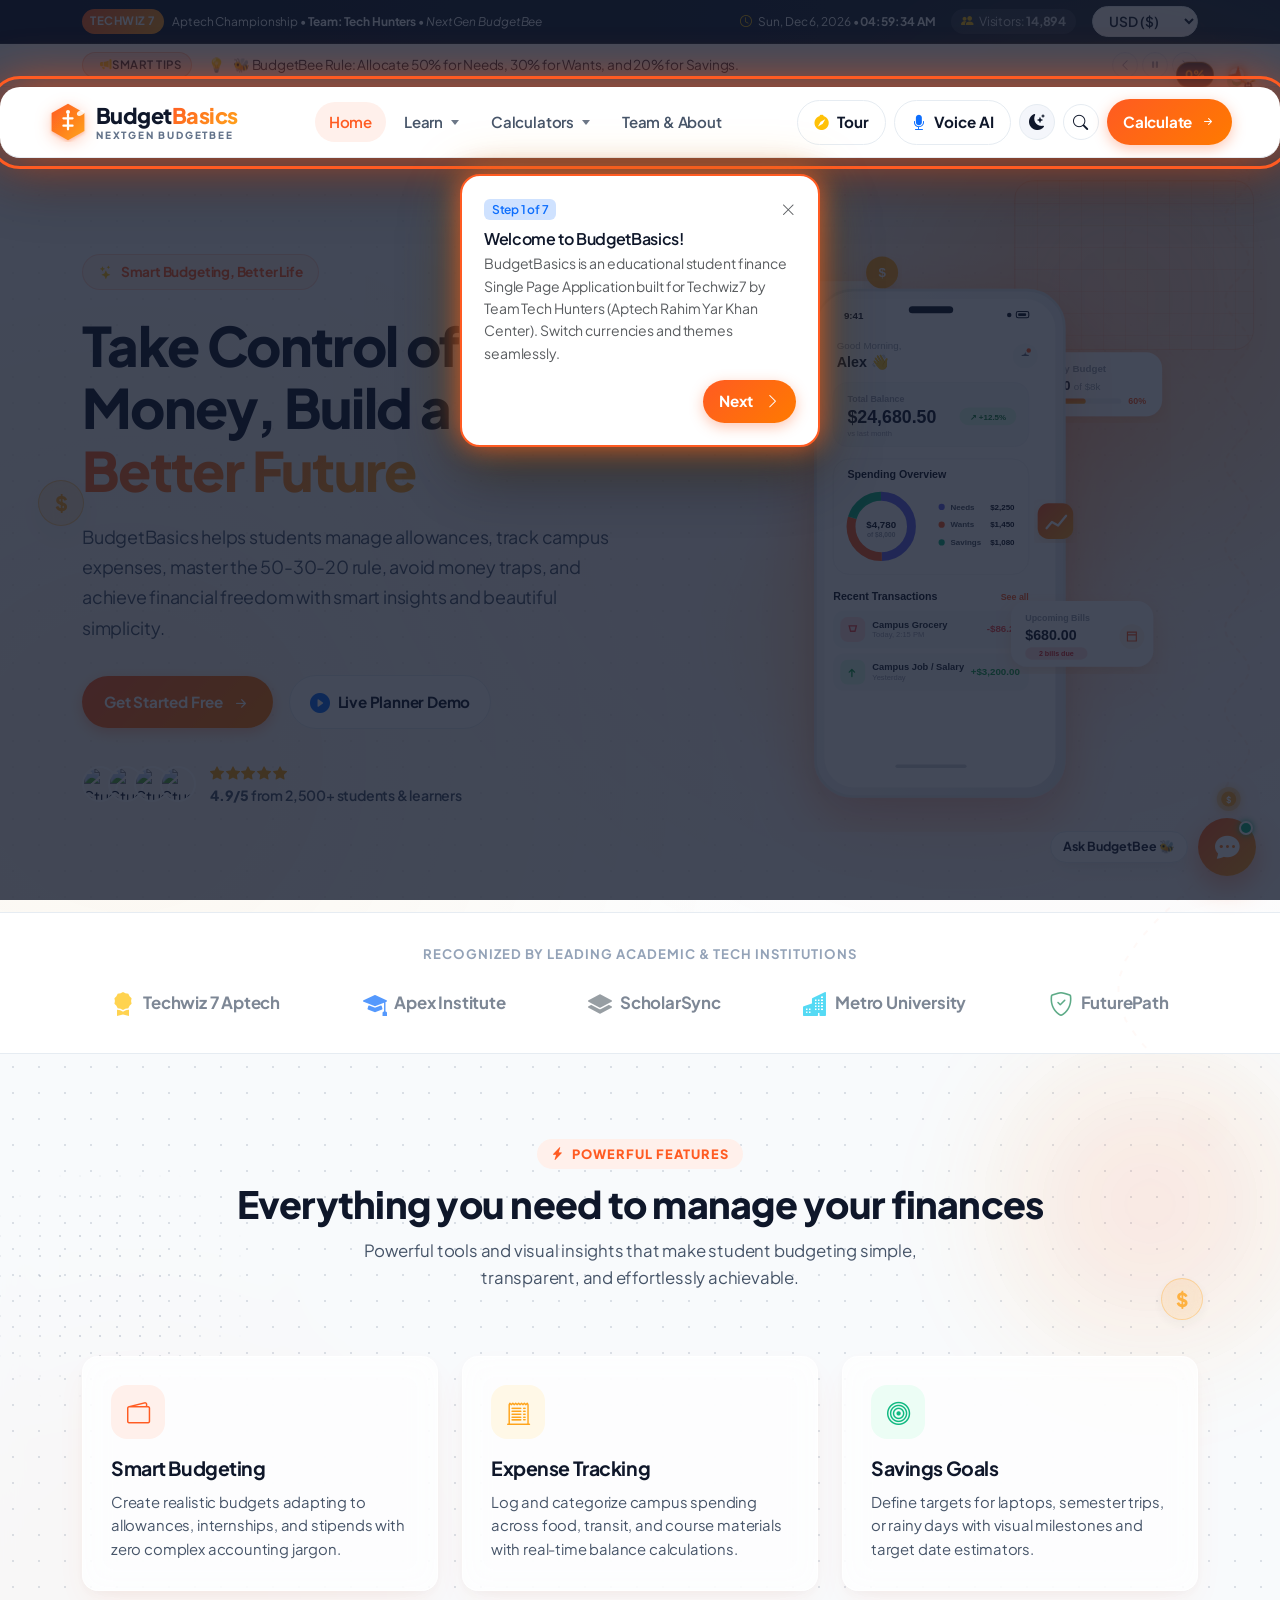
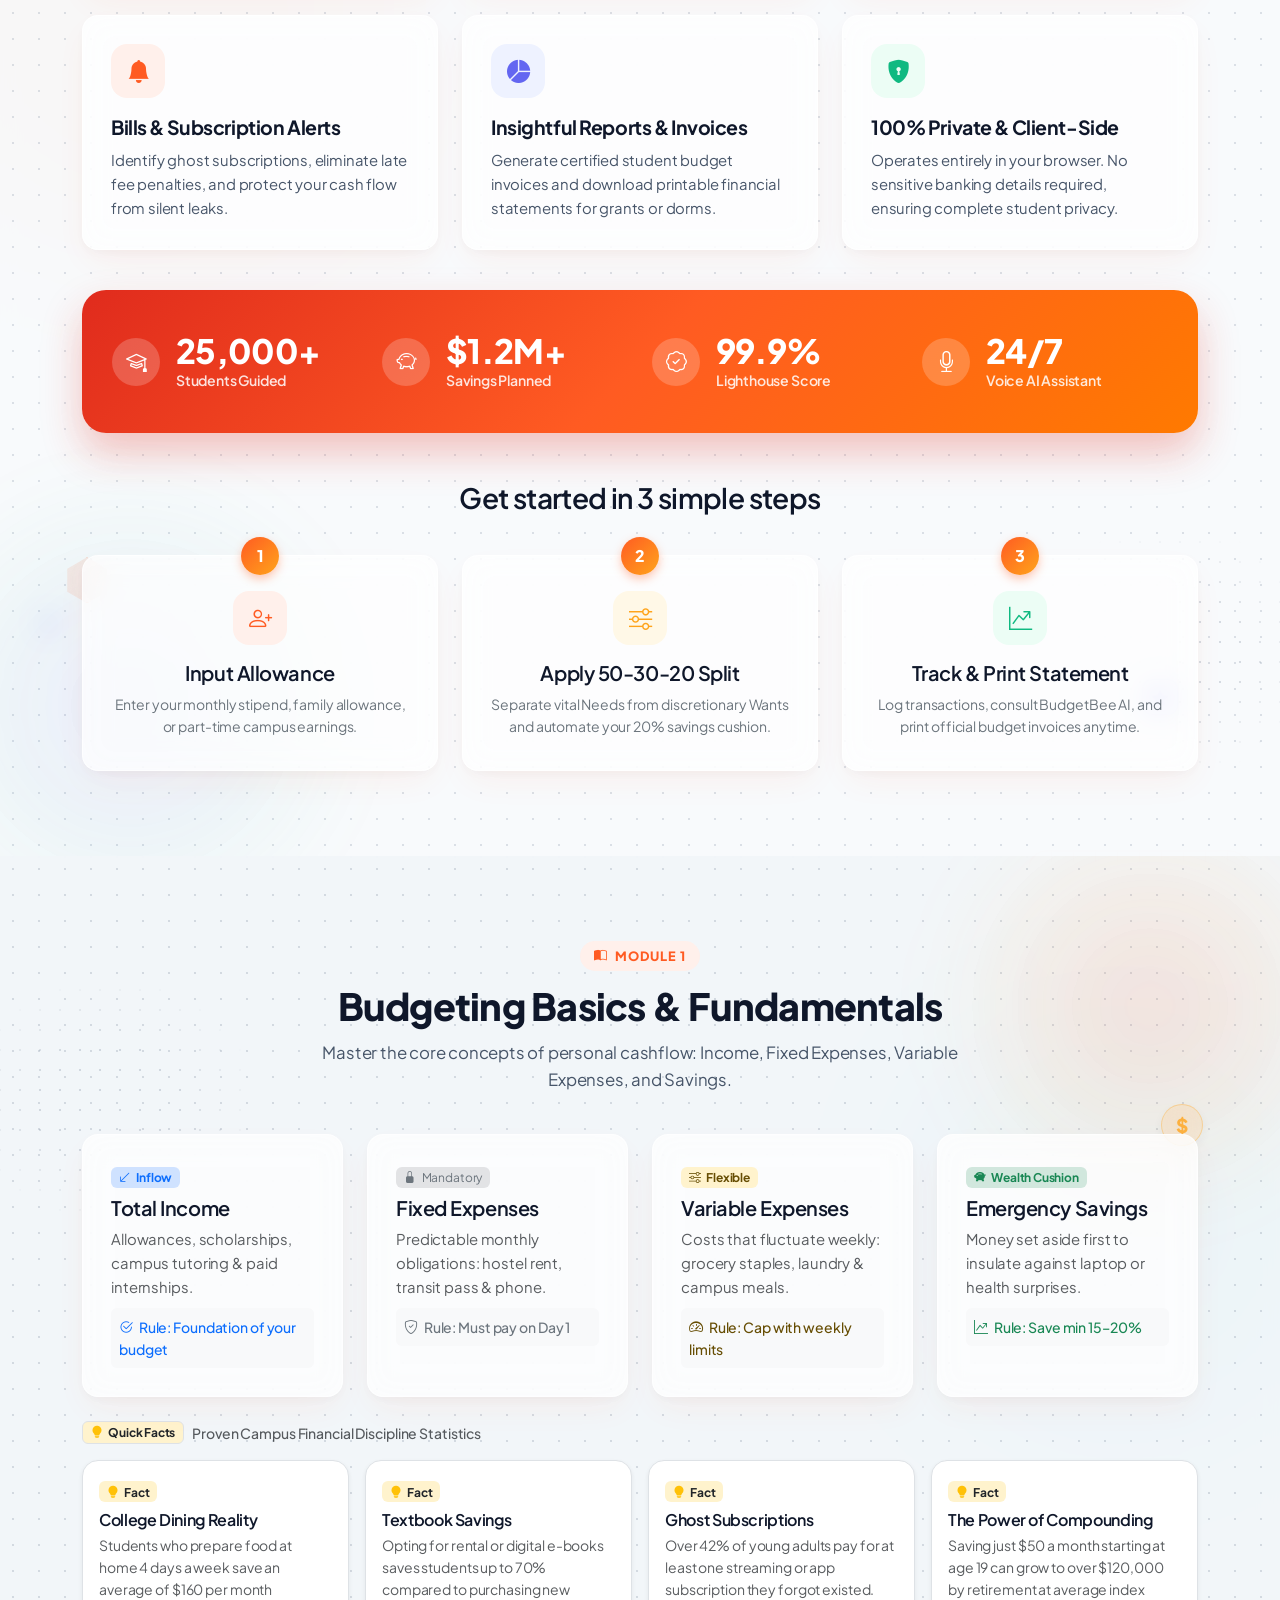
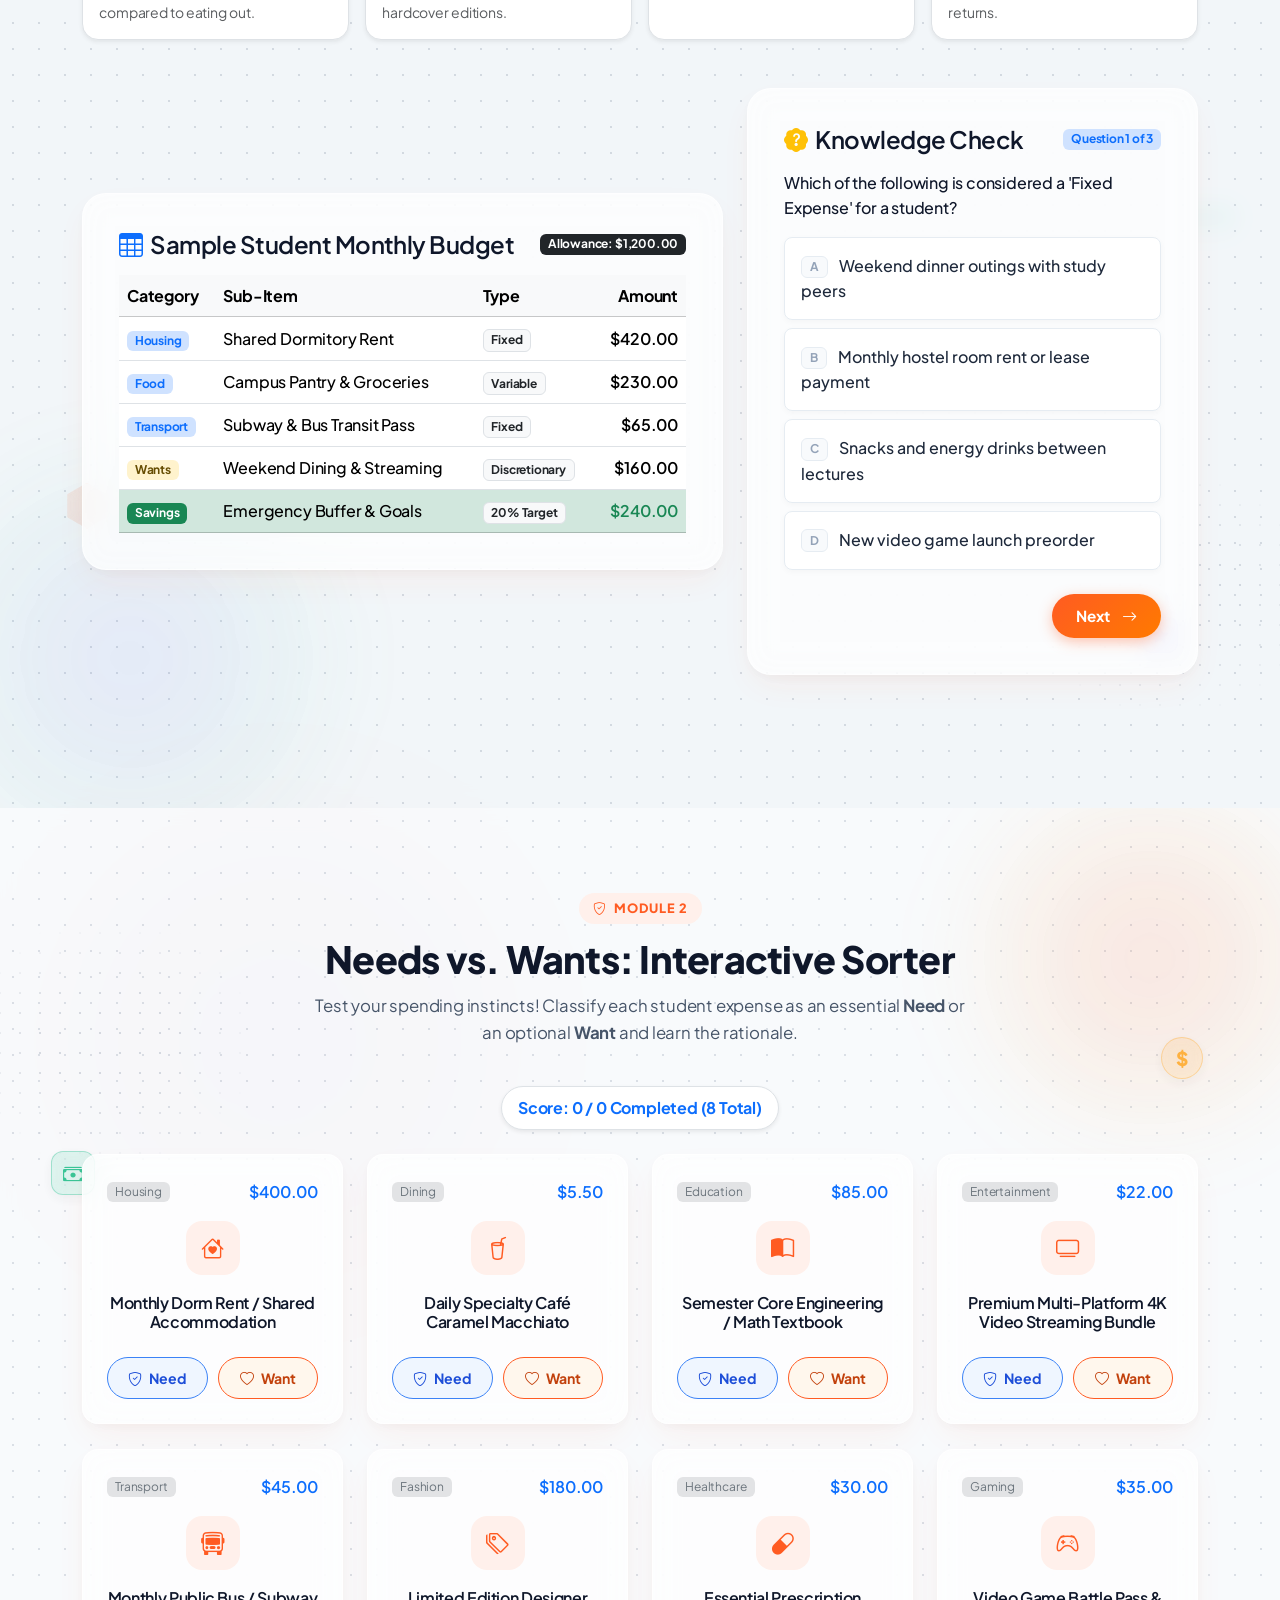
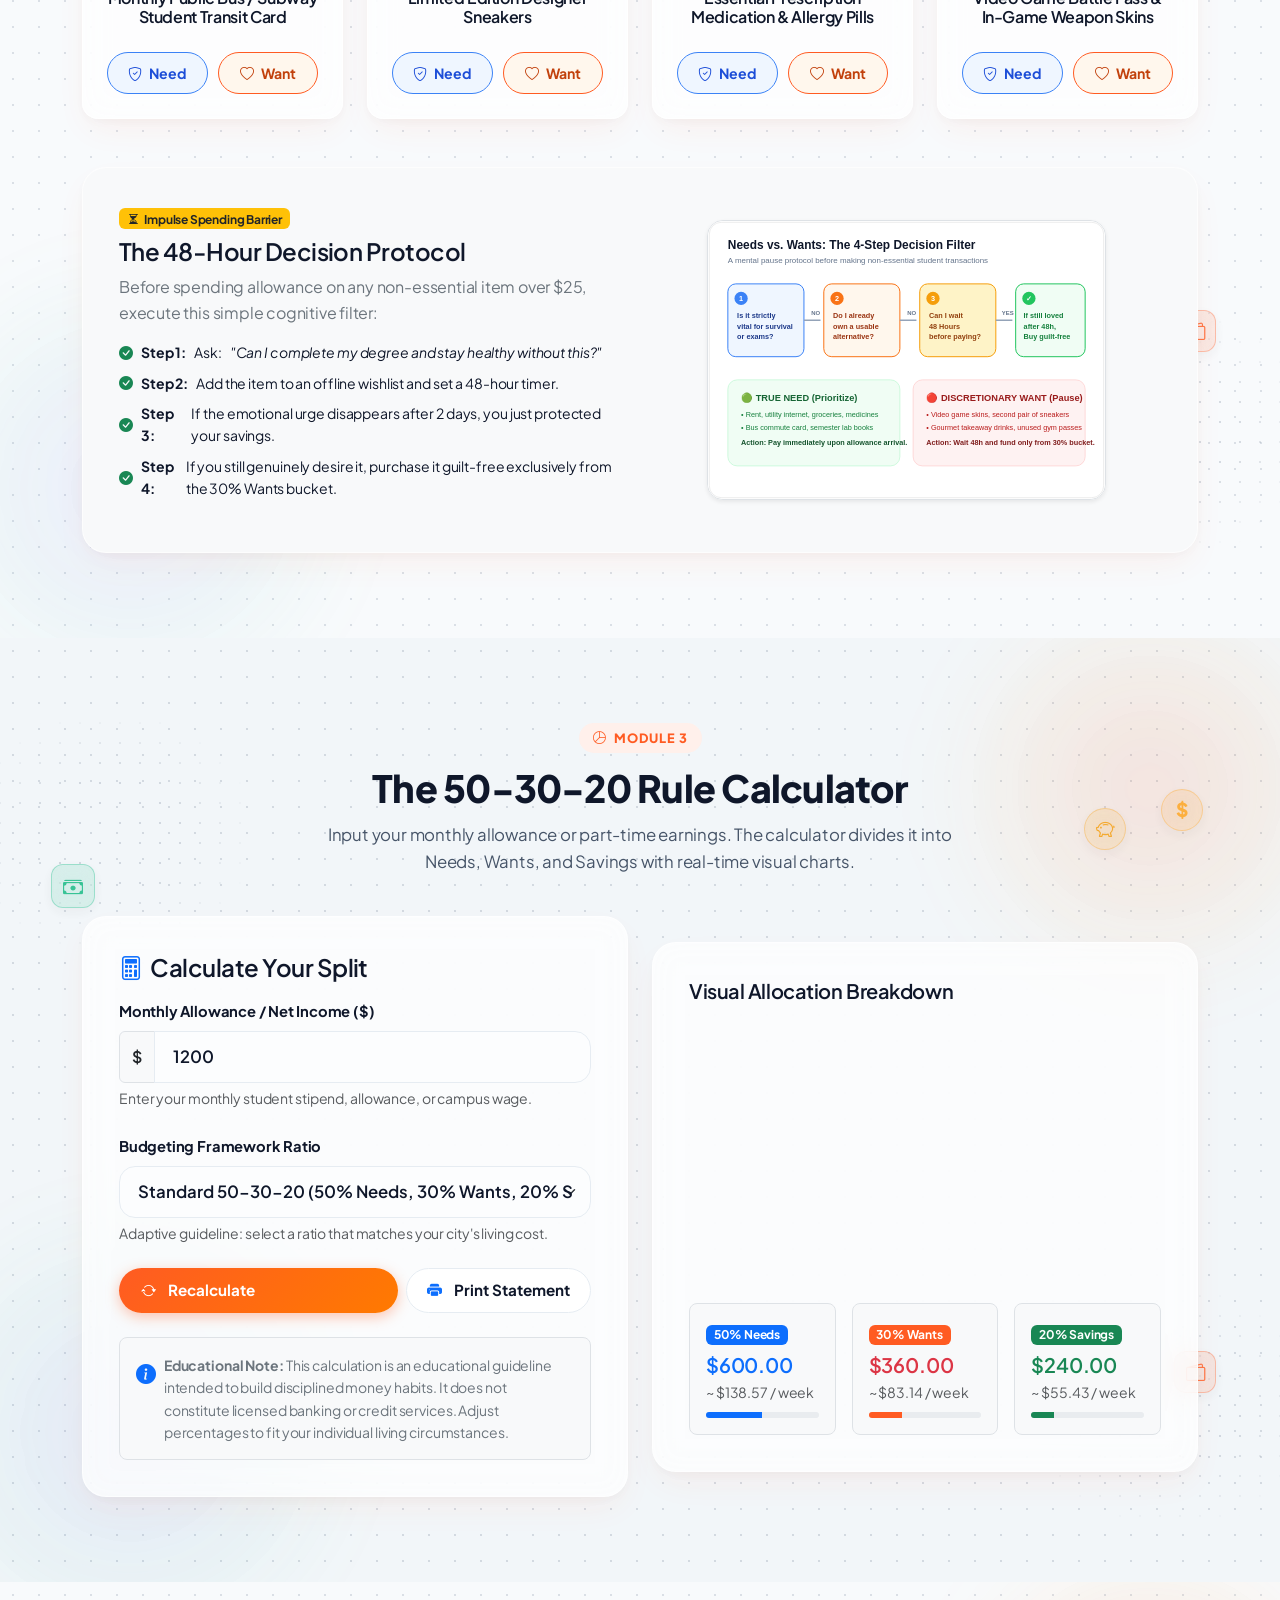
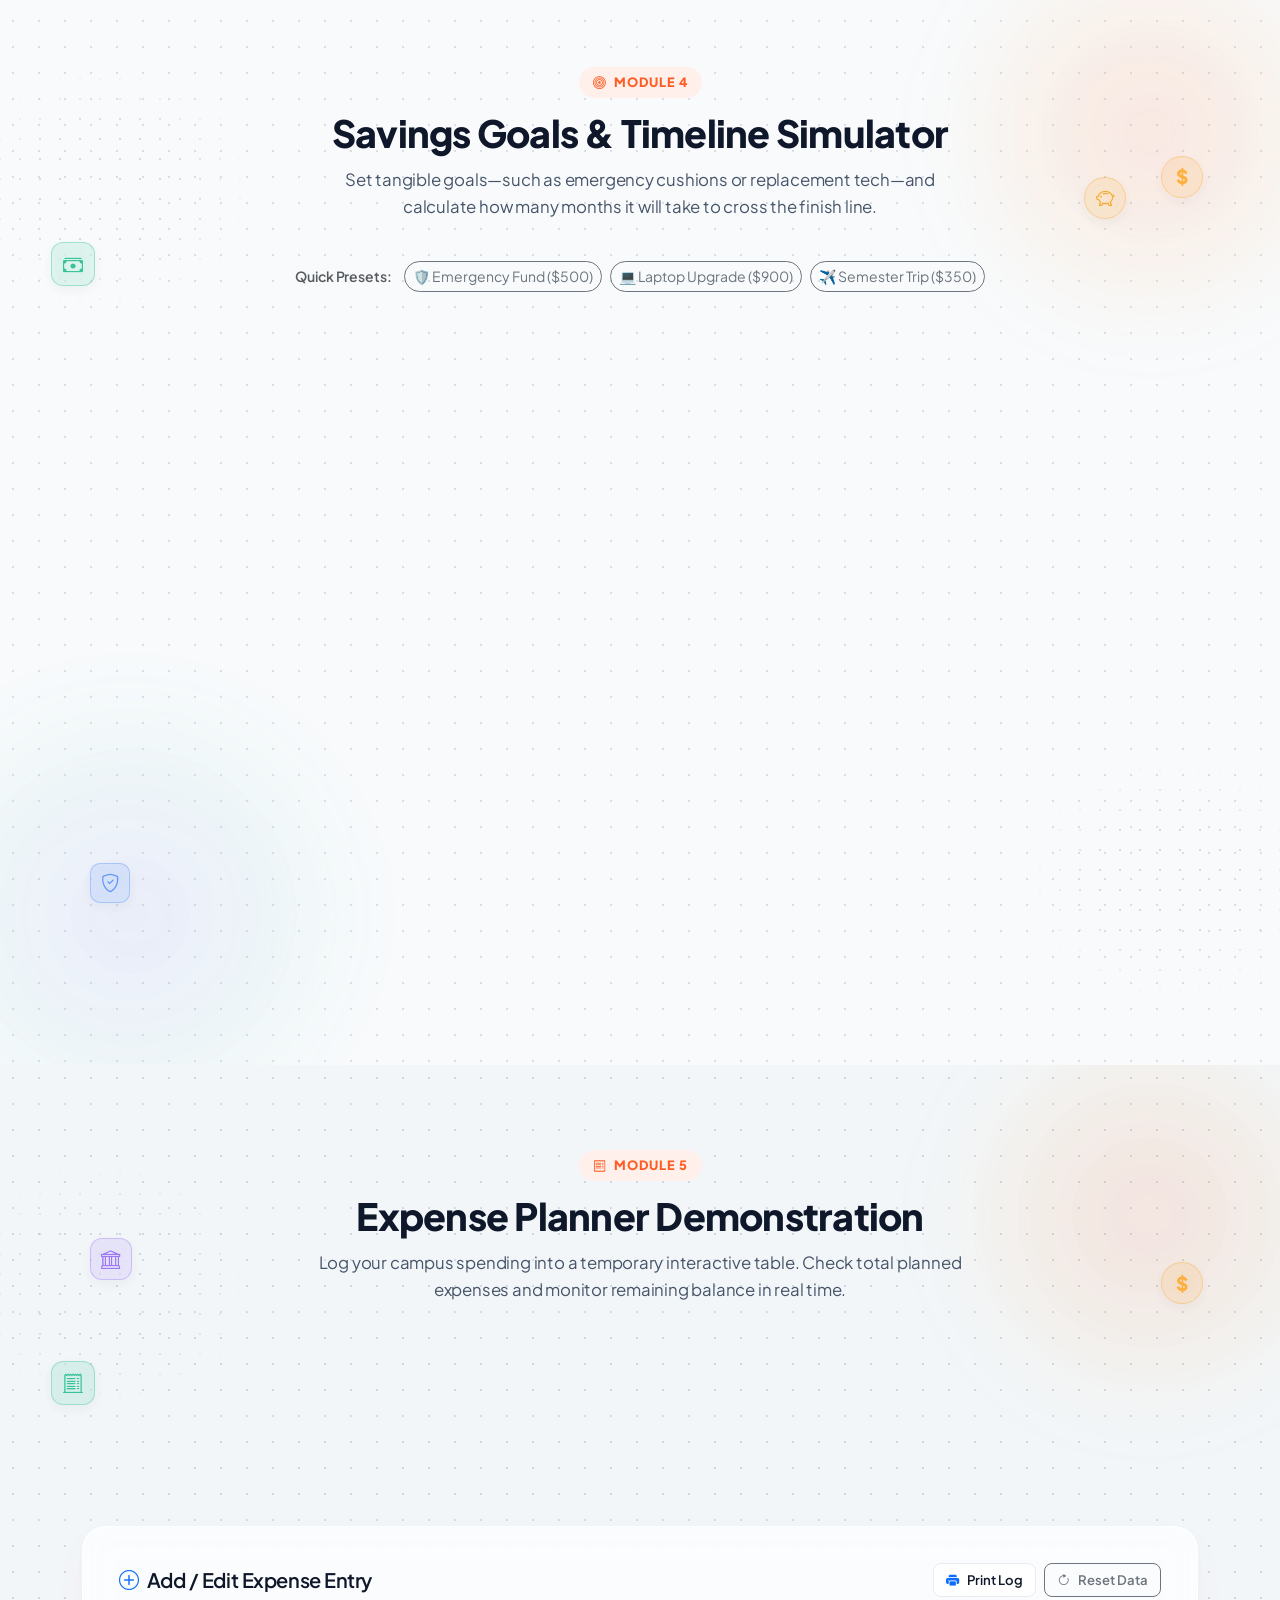
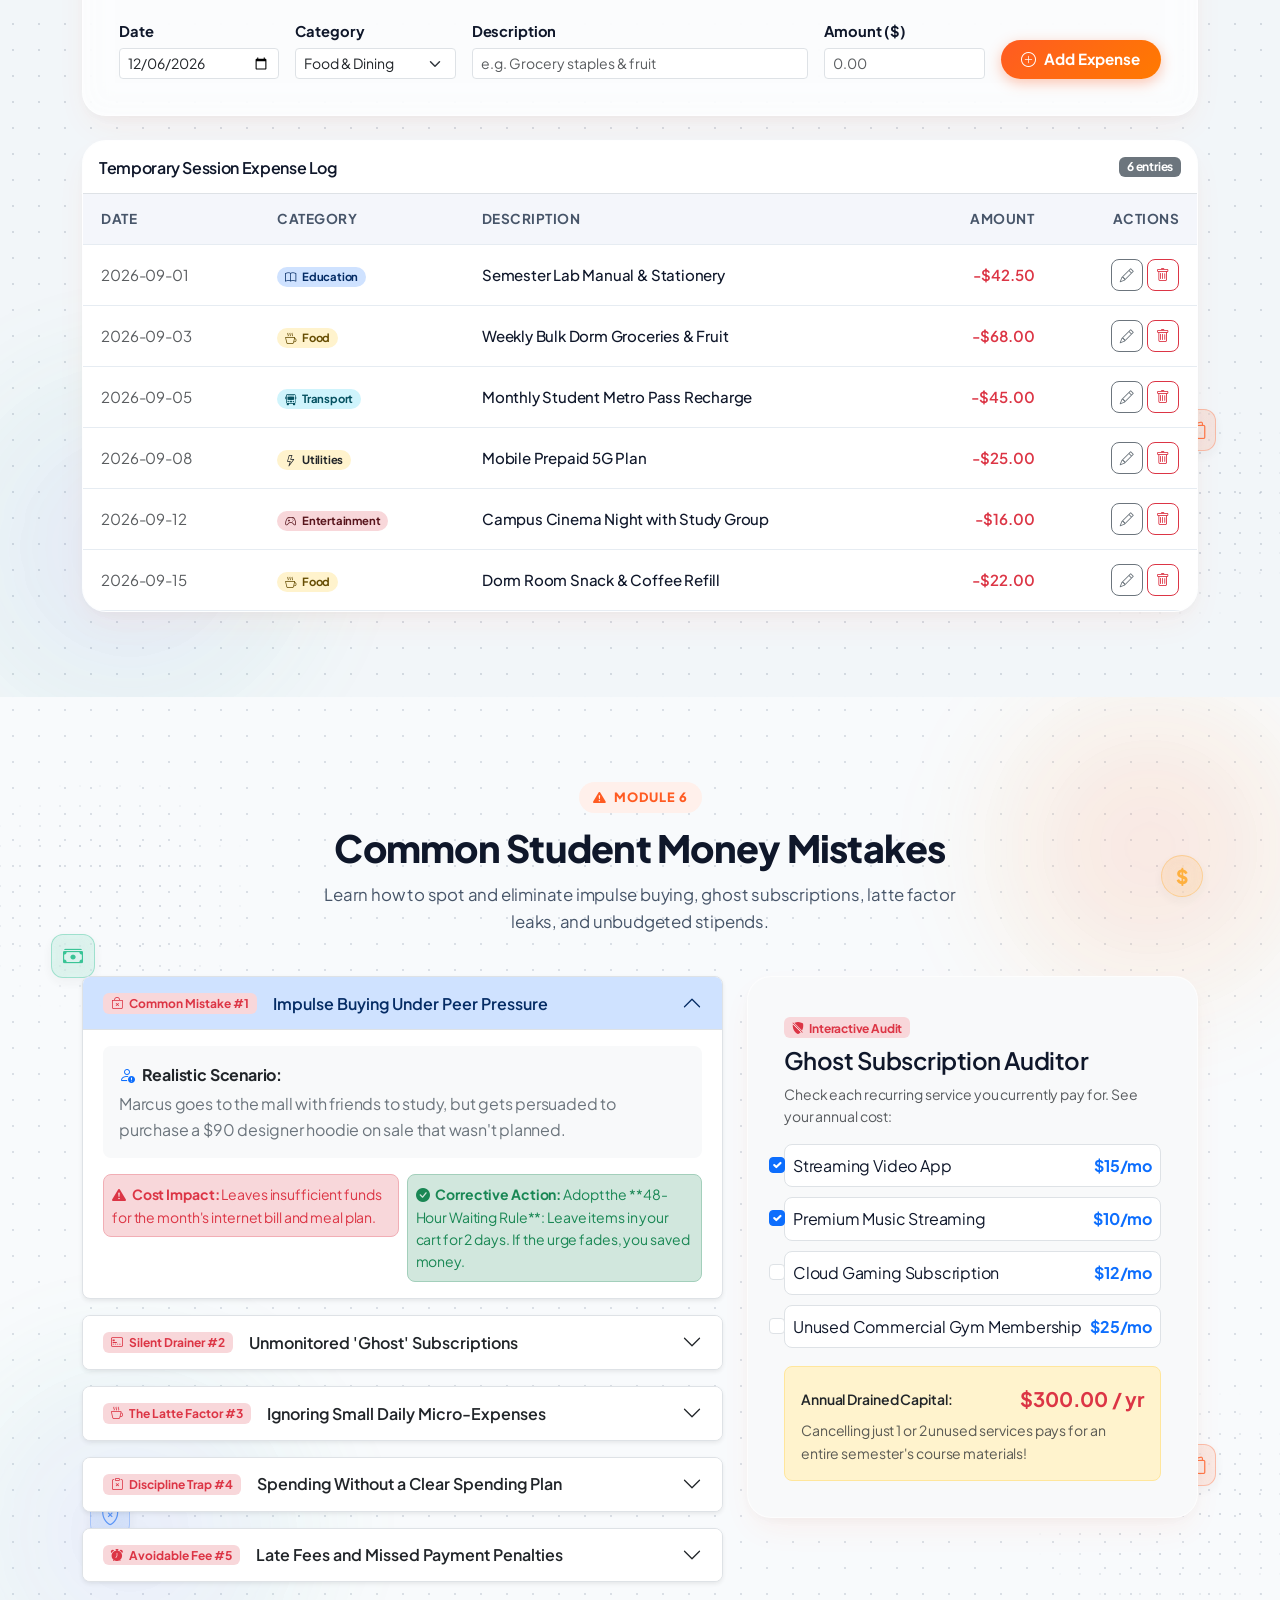
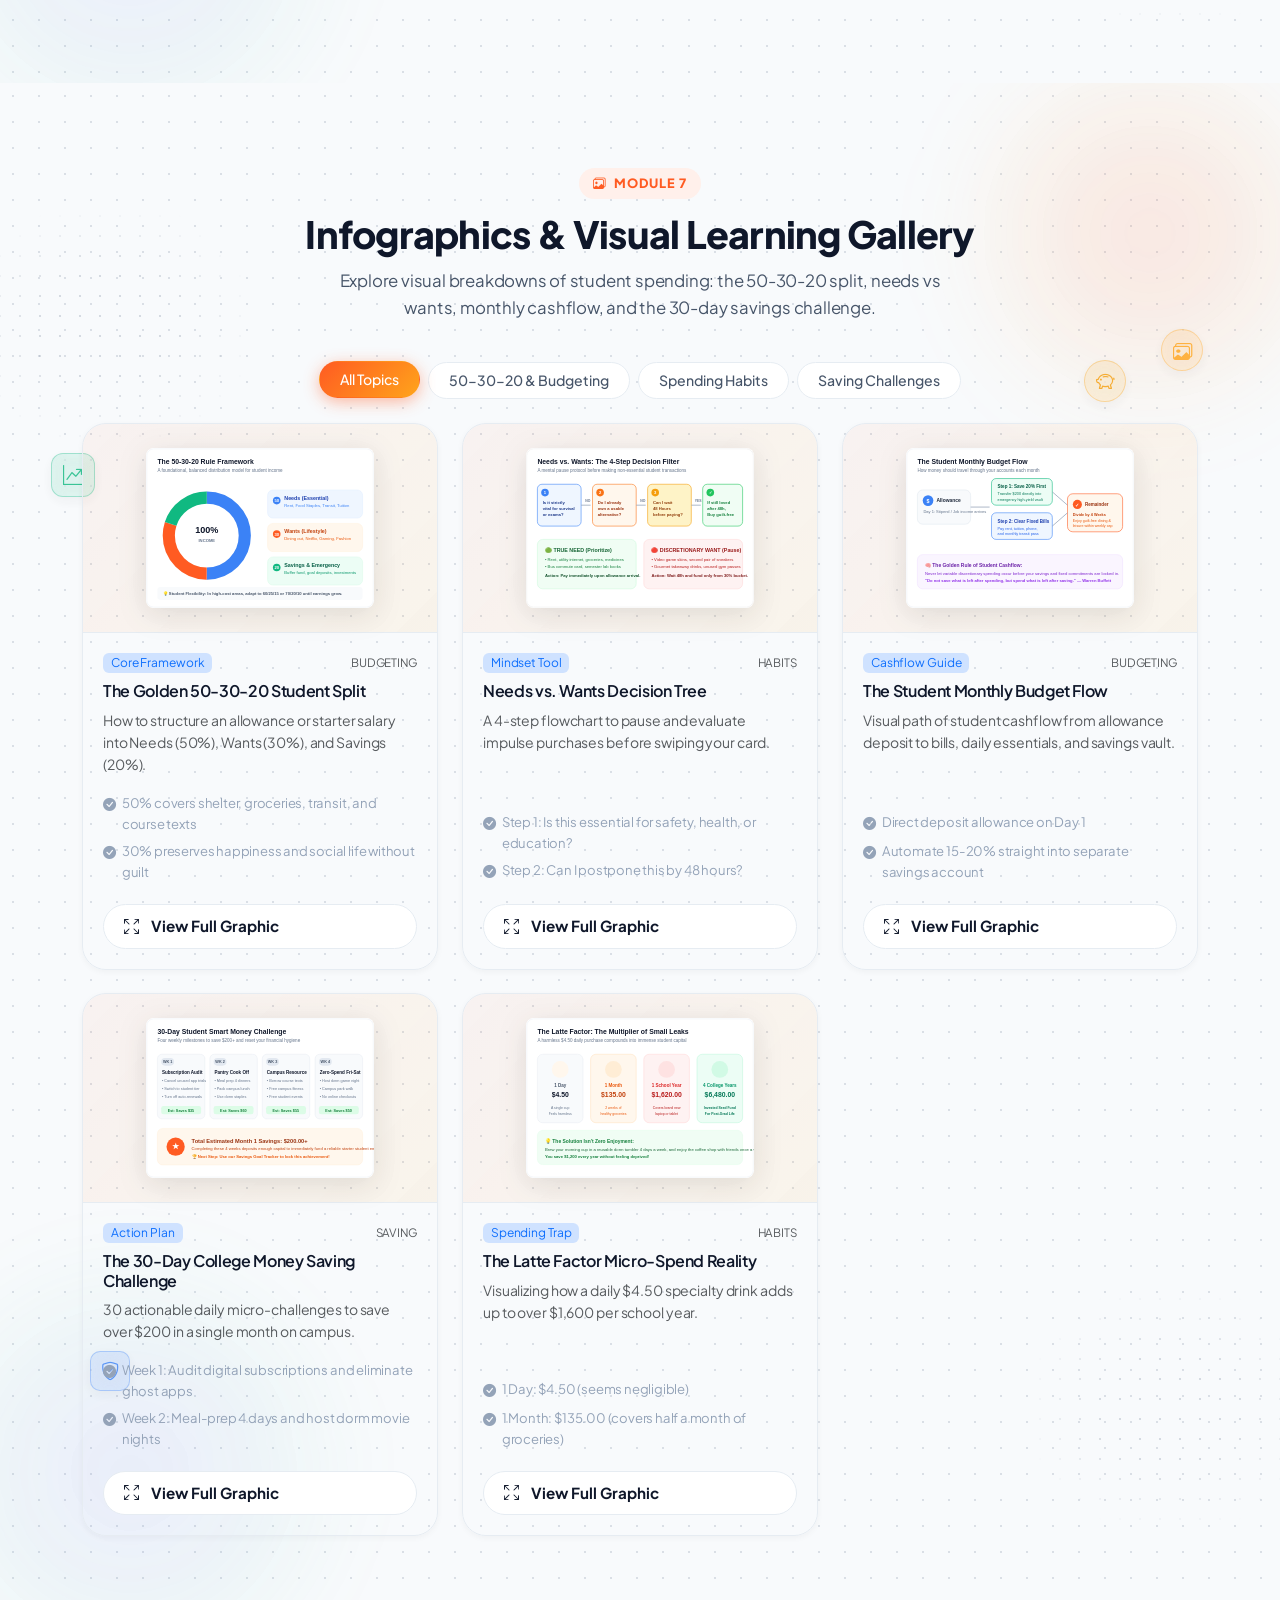
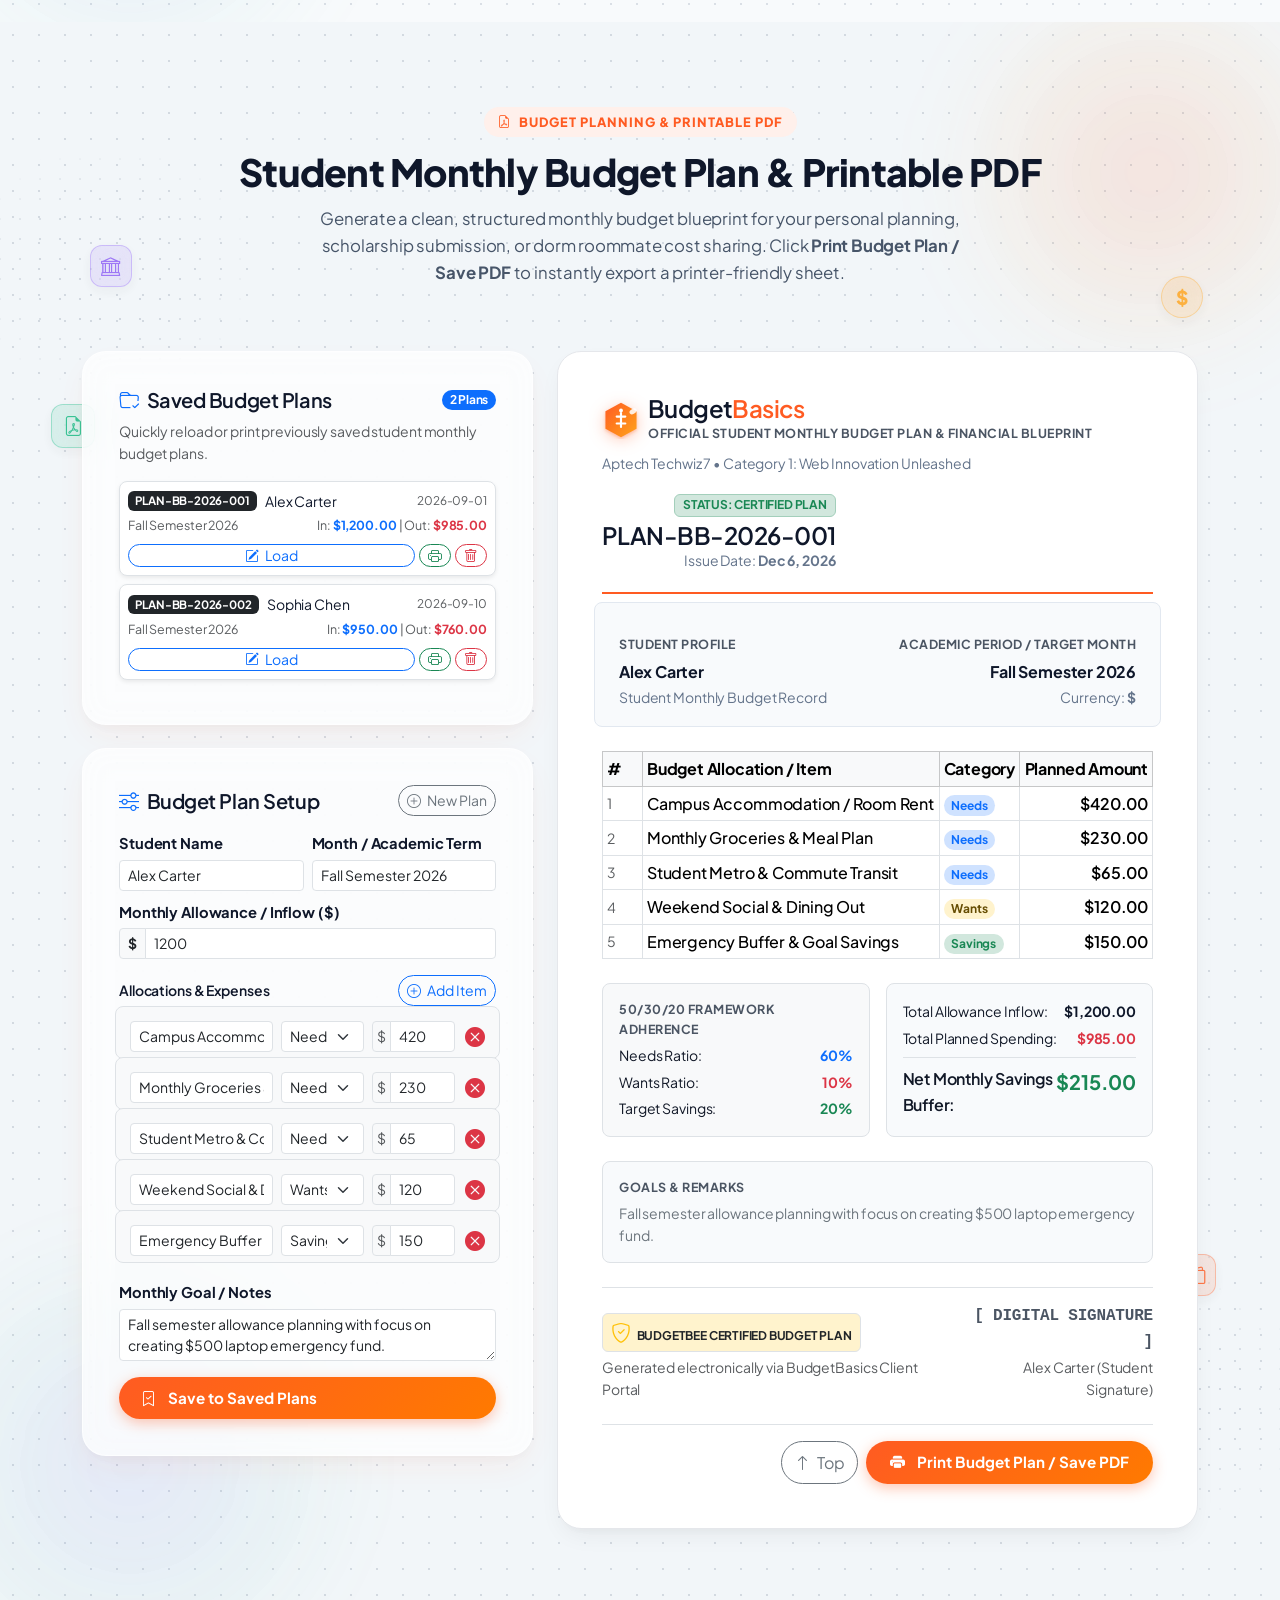
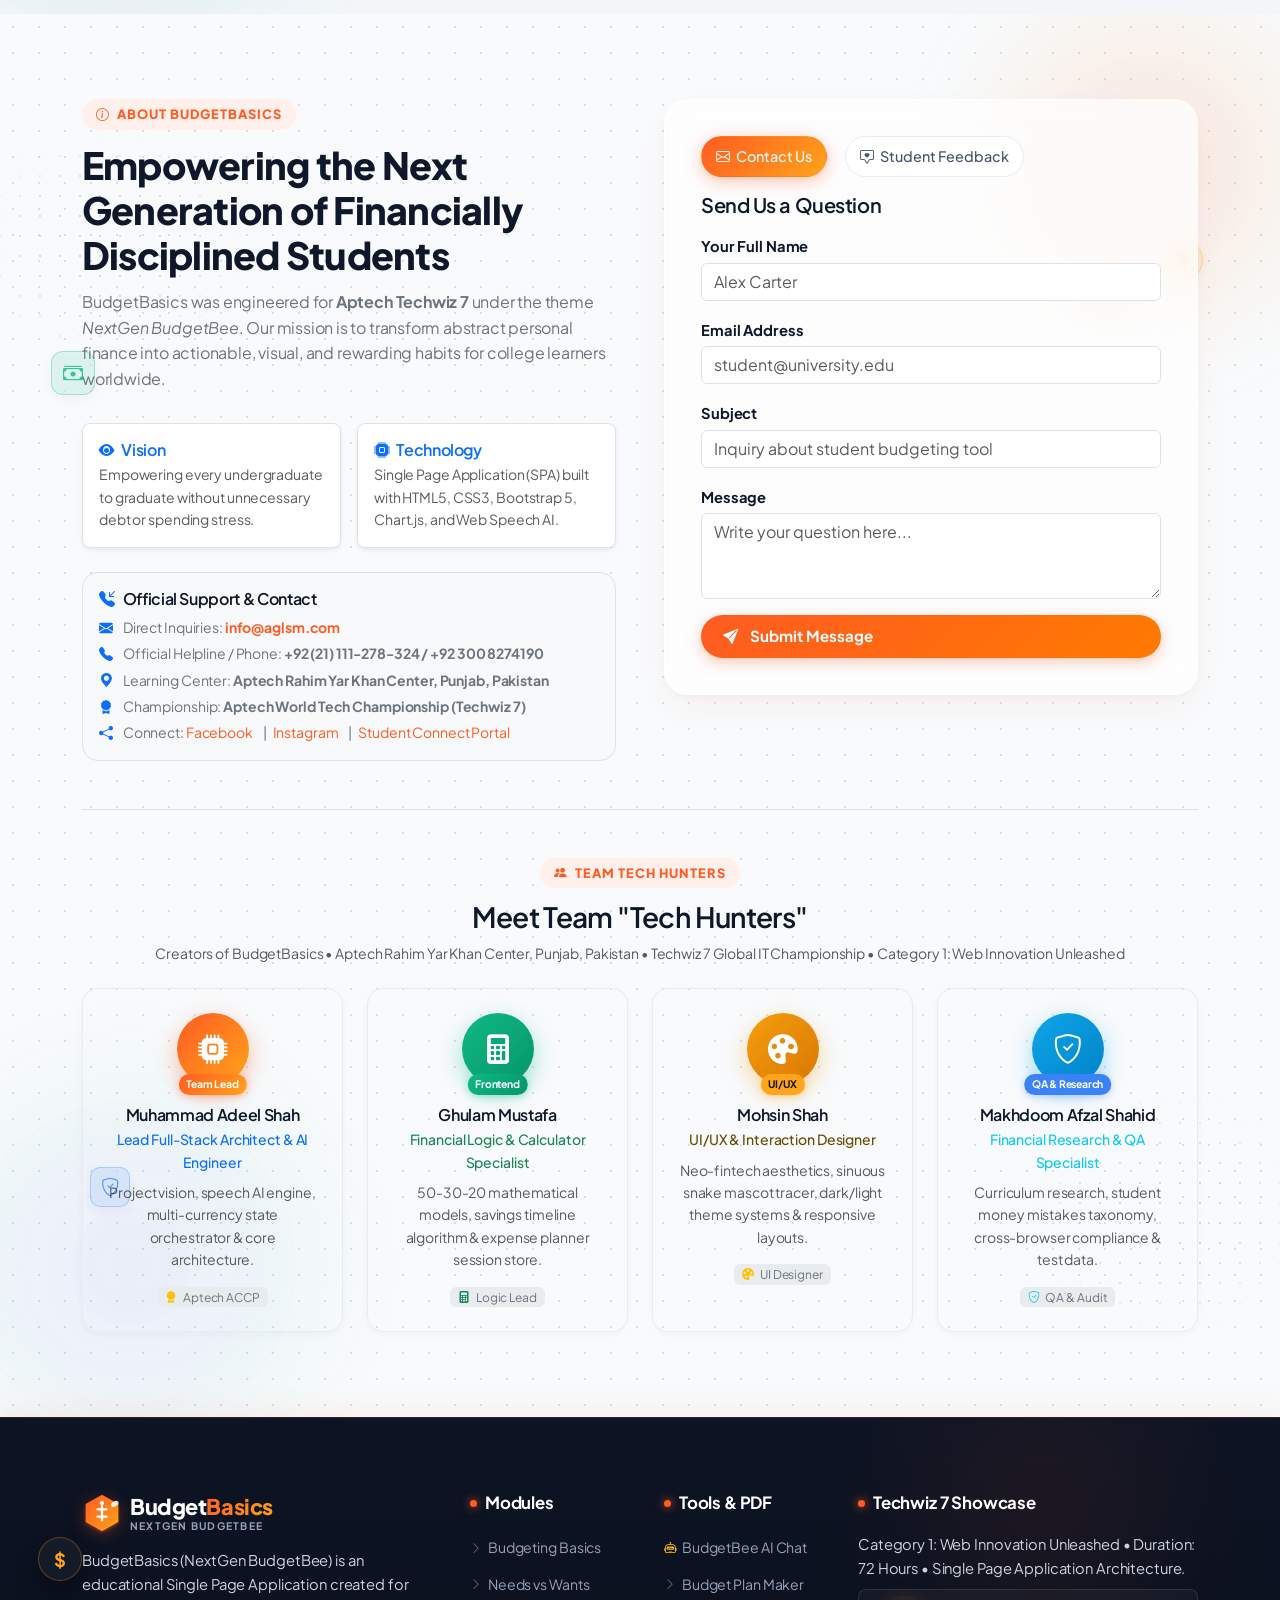
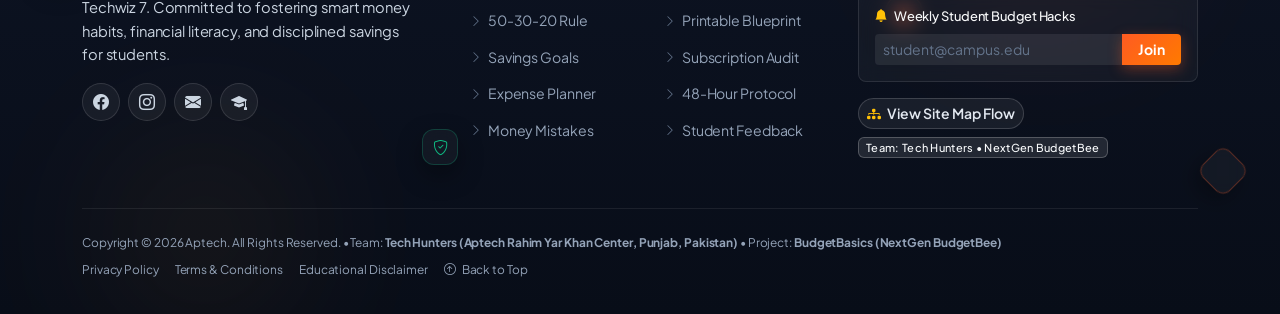
==== index.html @ a828e1c7 "Final Commit" ====
<!DOCTYPE html>
<html lang="en" data-theme="light">
<head>
  <meta charset="UTF-8">
  <meta name="viewport" content="width=device-width, initial-scale=1.0">
  <meta name="description" content="BudgetBasics - NextGen BudgetBee: Empowering students with modern personal budgeting, 50-30-20 calculators, voice AI assistant, and budget invoice generation.">
  <meta name="keywords" content="BudgetBasics, student finance, 50-30-20 rule, personal budgeting, Aptech Techwiz 7, NextGen BudgetBee">
  <meta name="author" content="Techwiz 7 Contender - Category 1: Web Innovation Unleashed">
  <title>BudgetBasics | NextGen BudgetBee - Student Personal Finance & Budgeting</title>

  <!-- Google Fonts: Plus Jakarta Sans & Inter -->
  <link rel="preconnect" href="https://fonts.googleapis.com">
  <link rel="preconnect" href="https://fonts.gstatic.com" crossorigin>
  <link href="https://fonts.googleapis.com/css2?family=Plus+Jakarta+Sans:wght@300;400;500;600;700&family=Inter:wght@300;400;500;600;700&display=swap" rel="stylesheet">

  <!-- Bootstrap 5.3 CSS -->
  <link href="https://cdn.jsdelivr.net/npm/bootstrap@5.3.2/dist/css/bootstrap.min.css" rel="stylesheet">
  
  <!-- Bootstrap Icons -->
  <link rel="stylesheet" href="https://cdn.jsdelivr.net/npm/bootstrap-icons@1.11.3/font/bootstrap-icons.min.css">

  <!-- Chart.js for 50-30-20 Visuals -->
  <script src="https://cdn.jsdelivr.net/npm/chart.js@4.4.1/dist/chart.umd.min.js"></script>

  <!-- Custom Stylesheets -->
  <link rel="stylesheet" href="assets/css/style.css">
  <link rel="stylesheet" href="assets/css/responsive.css">

  <!-- Favicon (Clean Logo Icon) -->
  <link rel="icon" type="image/svg+xml" href="assets/images/logo-icon.svg">

  <!-- Immediate Theme Check to Prevent Flash of Unstyled Theme -->
  <script>
    (function() {
      var saved = localStorage.getItem('bb_theme');
      if (saved === 'dark' || (!saved && window.matchMedia && window.matchMedia('(prefers-color-scheme: dark)').matches)) {
        document.documentElement.setAttribute('data-theme', 'dark');
      } else {
        document.documentElement.setAttribute('data-theme', 'light');
      }
    })();
  </script>
</head>
<body id="page-top" class="preloader-active">

  <!-- Interactive Bee Vector Cursor Follower (Smooth Flight Tracker - Enlarged) -->
  <div id="cursorBeeFollower" class="cursor-bee-follower no-print" aria-hidden="true">
    <svg viewBox="0 0 32 32" class="cursor-bee-svg" width="44" height="44">
      <defs>
        <linearGradient id="cursorBeeBodyGrad" x1="0%" y1="0%" x2="100%" y2="100%">
          <stop offset="0%" stop-color="#FFA41B" />
          <stop offset="100%" stop-color="#FF5B22" />
        </linearGradient>
      </defs>
      <!-- Dotted Rotating Orbit Circle (Precision Target Tracker) -->
      <circle class="cursor-bee-dotted-orbit" cx="16" cy="16" r="14.5" fill="none" stroke="#FF5B22" stroke-width="1.2" stroke-dasharray="2.5 3" opacity="0.85" />
      <!-- Translucent Wings -->
      <ellipse class="cursor-bee-wing-left" cx="10" cy="11" rx="5.5" ry="3.2" fill="#FFFFFF" opacity="0.88" />
      <ellipse class="cursor-bee-wing-right" cx="22" cy="11" rx="5.5" ry="3.2" fill="#FFFFFF" opacity="0.88" />
      <!-- Bee Body with Gradient -->
      <ellipse cx="16" cy="17" rx="7.5" ry="9" fill="url(#cursorBeeBodyGrad)" />
      <!-- Stripes -->
      <path d="M9.5,15 h13 M9,18 h14 M10.5,21 h11" stroke="#1E293B" stroke-width="1.8" stroke-linecap="round" />
      <!-- Head -->
      <circle cx="16" cy="9.5" r="4.2" fill="#1E293B" />
      <!-- Eyes -->
      <circle cx="14.5" cy="9" r="0.9" fill="#FFFFFF" />
      <circle cx="17.5" cy="9" r="0.9" fill="#FFFFFF" />
      <!-- Antennae -->
      <path d="M14.5,6.5 C13,4 10.5,4.5 9.5,5 M17.5,6.5 C19,4 21.5,4.5 22.5,5" stroke="#FFA41B" stroke-width="1.2" stroke-linecap="round" />
    </svg>
  </div>

  <!-- =========================================================================
       Cinematic Page Opening Animated Logo Loader (NextGen BudgetBee Preloader)
       ========================================================================= -->
  <div id="page-preloader" class="preloader-overlay" aria-label="Loading BudgetBasics" role="status">
    <div class="preloader-ambient-glow" aria-hidden="true"></div>
    <div class="preloader-content-wrap d-flex flex-column align-items-center">
      <!-- 1. Floating Animated Honeycomb Bee Emblem (Unboxed, Free-Floating) -->
      <div class="preloader-logo-wrap">
        <div class="preloader-hex-glow"></div>
        <div class="preloader-pulse-ring"></div>
        <div class="preloader-pulse-ring ring-delayed"></div>
        
        <!-- High-Definition Animated Vector Logo -->
        <svg class="preloader-logo-svg" viewBox="0 0 100 100" width="92" height="92" fill="none" xmlns="http://www.w3.org/2000/svg">
          <defs>
            <linearGradient id="preloaderGrad" x1="0%" y1="0%" x2="100%" y2="100%">
              <stop offset="0%" stop-color="#FF5B22" />
              <stop offset="50%" stop-color="#FFA41B" />
              <stop offset="100%" stop-color="#FF5B22" />
            </linearGradient>
            <filter id="preloaderShadow" x="-20%" y="-20%" width="140%" height="140%">
              <feDropShadow dx="0" dy="6" stdDeviation="8" flood-color="#FF5B22" flood-opacity="0.4"/>
            </filter>
          </defs>
          
          <!-- Outer Rotating Dashed Orbit Hexagon -->
          <polygon class="preloader-orbit-hex" points="50,4 90,26 90,74 50,96 10,74 10,26" stroke="url(#preloaderGrad)" stroke-width="2.5" stroke-dasharray="16 10" stroke-linecap="round"/>
          
          <!-- Solid Glossy Honeycomb Emblem -->
          <polygon class="preloader-main-hex" points="50,12 82,30 82,70 50,88 18,70 18,30" fill="url(#preloaderGrad)" filter="url(#preloaderShadow)"/>
          
          <!-- Fluttering Bee Wings -->
          <ellipse class="preloader-wing-left" cx="34" cy="32" rx="10" ry="6" fill="#FFFFFF" opacity="0.88"/>
          <ellipse class="preloader-wing-right" cx="66" cy="32" rx="10" ry="6" fill="#FFFFFF" opacity="0.88"/>
          
          <!-- Bee Head & Antennae -->
          <circle cx="50" cy="30" r="5" fill="#FFFFFF"/>
          <path d="M48 26c-3-4-7-3-8-1M52 26c3-4 7-3 8-1" stroke="#FFFFFF" stroke-width="1.8" stroke-linecap="round"/>
          
          <!-- Dollar Stem & Honeycomb Stripes -->
          <path class="preloader-stripe-path" d="M50 36v32M40 44h20M40 58h20" stroke="#FFFFFF" stroke-width="4" stroke-linecap="round"/>
          
          <!-- Golden Central Sparkle -->
          <circle class="preloader-sparkle" cx="50" cy="51" r="2.5" fill="#FFE599"/>
        </svg>
      </div>

      <!-- 2. Floating Animated Brand Typography (Unboxed) -->
      <div class="preloader-text-wrap text-center mt-3 mb-4">
        <h2 class="preloader-title mb-0">Budget<span class="brand-accent">Basics</span></h2>
        <div class="preloader-tagline">NEXTGEN BUDGETBEE</div>
      </div>

      <!-- 3. Glassmorphic Card View ONLY for Progress Bar and Bottom Text Line -->
      <div class="preloader-progress-card">
        <!-- 1.5px Dashed Snake Scroll-Bar Style Progress Line -->
        <div class="preloader-snake-wrap">
          <svg class="preloader-snake-svg" viewBox="0 0 340 16" width="100%" height="16" preserveAspectRatio="none">
            <defs>
              <linearGradient id="preloaderSnakeGrad" x1="0%" y1="0%" x2="100%" y2="0%">
                <stop offset="0%" stop-color="#FF5B22" />
                <stop offset="50%" stop-color="#FFA41B" />
                <stop offset="100%" stop-color="#10B981" />
              </linearGradient>
              <mask id="preloaderSnakeMask" maskUnits="userSpaceOnUse">
                <rect id="preloaderMaskRect" x="0" y="0" width="0" height="16" fill="#FFFFFF" />
              </mask>
            </defs>
            <!-- Faint guide track (1.5px thickness, dashed) -->
            <path id="preloaderSnakeTrack" class="preloader-snake-track" d="M 8 8 C 26 2, 44 2, 62 8 C 80 14, 98 14, 116 8 C 134 2, 152 2, 170 8 C 188 14, 206 14, 224 8 C 242 2, 260 2, 278 8 C 296 14, 314 14, 332 8" stroke-width="1.5" stroke-dasharray="4 6" stroke-linecap="round" />
            <!-- Active traced dotted line (1.5px thickness, revealed with progress) -->
            <path id="preloaderSnakeActive" class="preloader-snake-active" d="M 8 8 C 26 2, 44 2, 62 8 C 80 14, 98 14, 116 8 C 134 2, 152 2, 170 8 C 188 14, 206 14, 224 8 C 242 2, 260 2, 278 8 C 296 14, 314 14, 332 8" stroke="url(#preloaderSnakeGrad)" stroke-width="1.5" stroke-dasharray="4 6" stroke-linecap="round" mask="url(#preloaderSnakeMask)" />
            <!-- Tracing Snake Arrowhead marker (moves along wave) -->
            <g id="preloaderSnakeHead" class="preloader-snake-arrow" transform="translate(8, 8) rotate(0)">
              <circle cx="0" cy="0" r="7" class="preloader-head-pulse" />
              <circle cx="0" cy="0" r="3" class="preloader-head-core" />
              <polygon points="5,0 -2,-3 0,0 -2,3" class="preloader-head-poly" />
            </g>
          </svg>
        </div>

        <!-- Bottom text line (Step text & Percentage) -->
        <div class="d-flex justify-content-between align-items-center mt-2 px-1">
          <span class="preloader-step-text" id="preloaderStepText">Initializing financial workspace...</span>
          <span class="preloader-percent" id="preloaderPercent">0%</span>
        </div>
      </div>
    </div>
  </div>

  <!-- Floating Ambient Canvas & Glassmorphic Shapes (Background) -->
  <div class="bg-floating-canvas" aria-hidden="true">
    <div class="ambient-orb orb-1"></div>
    <div class="ambient-orb orb-2"></div>
    <div class="ambient-orb orb-3"></div>
    <div class="ambient-orb orb-4"></div>
    <!-- Floating Grid Line Wireframe Panels -->
    <div class="floating-grid-panel grid-panel-1"></div>
    <div class="floating-grid-panel grid-panel-2"></div>
    <div class="floating-grid-panel grid-panel-3"></div>
    <div class="floating-grid-panel grid-panel-4"></div>
    <div class="floating-grid-panel grid-panel-5"></div>
    <div class="floating-grid-panel grid-panel-6"></div>
    <div class="floating-glass-shape shape-coin">$</div>
    <div class="floating-glass-shape shape-hexagon"></div>
    <div class="floating-glass-shape shape-star"><i class="bi bi-star-fill"></i></div>
    <div class="floating-glass-shape shape-pill">50-30-20</div>

    <!-- Document Ambient Snake Wave (Background) -->
    <svg class="bg-doc-snake-svg" id="bgDocSnakeSvg" preserveAspectRatio="none">
      <defs>
        <linearGradient id="docSnakeGradient" x1="0%" y1="0%" x2="0%" y2="100%">
          <stop offset="0%" stop-color="#FF5B22" />
          <stop offset="50%" stop-color="#FFA41B" />
          <stop offset="100%" stop-color="#10B981" />
        </linearGradient>
        <mask id="bgDocSnakeMask" maskUnits="userSpaceOnUse">
          <path id="bgDocSnakeMaskPath" d="" fill="none" stroke="#FFFFFF" stroke-width="14" stroke-linecap="round" />
        </mask>
      </defs>
      <path id="bgDocSnakePath" class="bg-doc-snake-path" d="" />
      <path id="bgDocSnakeActive" class="bg-doc-snake-active" d="" mask="url(#bgDocSnakeMask)" />
    </svg>
  </div>

  <!-- =========================================================================
       1. Top Notice Bar: Real-time Clock, Visitor Counter & Currency Switcher
       ========================================================================= -->
  <div class="top-notice-bar no-print">
    <div class="container-xl d-flex justify-content-between align-items-center flex-wrap gap-2">
      <div class="d-flex align-items-center gap-2">
        <span class="badge-techwiz">TECHWIZ 7</span>
        <span class="small text-light">Aptech Championship • <strong>Team: Tech Hunters</strong> • <em>NextGen BudgetBee</em></span>
      </div>
      <div class="d-flex align-items-center gap-3">
        <!-- Live Real-Time Date & Clock -->
        <span class="small d-none d-md-inline text-light">
          <i class="bi bi-clock me-1 text-warning"></i>
          <span id="liveDateDisplay"></span> • <strong id="liveClockDisplay"></strong>
        </span>
        <!-- Visitor Counter -->
        <span class="visitor-badge">
          <i class="bi bi-people-fill me-1 text-warning"></i> Visitors: <strong id="visitorCounter">14,892</strong>
        </span>
        <!-- Multi-Currency Selector -->
        <select id="currencySelector" class="nav-currency-select" aria-label="Select Currency">
          <option value="$" selected>USD ($)</option>
          <option value="Rs.">PKR (Rs.)</option>
          <option value="€">EUR (€)</option>
          <option value="£">GBP (£)</option>
        </select>
      </div>
    </div>
  </div>

  <!-- =========================================================================
       1.1 Live Financial Tips & Quotes Ticker Bar (Module 11 / SRS 1.6)
       ========================================================================= -->
  <div class="financial-ticker-bar no-print" id="financialTickerBar">
    <div class="container-xl d-flex align-items-center gap-3">
      <div class="ticker-badge d-flex align-items-center gap-1.5 flex-shrink-0">
        <span class="ticker-live-dot"></span>
        <i class="bi bi-megaphone-fill text-warning"></i>
        <span class="ticker-badge-text fw-bold">SMART TIPS</span>
      </div>
      <div class="ticker-track flex-grow-1 overflow-hidden" id="tickerTrackContainer">
        <div class="ticker-item active" id="tickerActiveText">
          <span class="ticker-icon">💡</span>
          <span class="ticker-content" id="tickerContentSpan">Loading daily student finance tips...</span>
        </div>
      </div>
      <div class="ticker-controls d-flex align-items-center gap-1 flex-shrink-0">
        <button class="btn btn-sm btn-ticker-ctrl" id="btnTickerPrev" title="Previous Tip" aria-label="Previous Tip"><i class="bi bi-chevron-left"></i></button>
        <button class="btn btn-sm btn-ticker-ctrl" id="btnTickerToggle" title="Pause / Play Ticker" aria-label="Pause or Play Ticker"><i class="bi bi-pause-fill"></i></button>
        <button class="btn btn-sm btn-ticker-ctrl" id="btnTickerNext" title="Next Tip" aria-label="Next Tip"><i class="bi bi-chevron-right"></i></button>
      </div>
    </div>
  </div>

  <!-- =========================================================================
       2. Main Navigation Bar with Responsive Menu & Theme Toggle
       ========================================================================= -->
  <nav class="navbar navbar-expand-xl navbar-custom no-print" id="mainNavbar">
    <div class="container-fluid px-3 px-md-4 px-xl-5">
      <!-- Logo: Icon Mark + Text Name (Dark/Light Theme Managed) -->
      <a class="navbar-brand d-flex align-items-center gap-2" href="#page-top" aria-label="BudgetBasics Home">
        <img src="assets/images/logo-icon.svg" alt="BudgetBasics Logo" class="brand-logo-icon">
        <div class="brand-text-wrap d-flex flex-column">
          <span class="brand-title">Budget<span class="brand-accent">Basics</span></span>
          <span class="brand-tagline">NEXTGEN BUDGETBEE</span>
        </div>
      </a>

      <!-- Mobile Header Quick Actions (Theme Toggle & Search accessible on mobile) -->
      <div class="d-flex align-items-center gap-2 d-xl-none ms-auto me-2">
        <button class="btn-theme-toggle btn-mobile-header" title="Toggle Light / Dark Theme" aria-label="Toggle Dark Mode">
          <i class="bi bi-moon-stars-fill"></i>
        </button>
        <button class="btn btn-outline-soft btn-mobile-header" type="button" onclick="openChatbotWithVoice()" title="Voice AI Assistant">
          <i class="bi bi-mic-fill text-primary"></i>
        </button>
        <button class="btn btn-outline-soft btn-mobile-header" type="button" data-bs-toggle="modal" data-bs-target="#searchModal" title="Search guides, calculators & topics">
          <i class="bi bi-search"></i>
        </button>
      </div>

      <!-- Navbar Toggler for Mobile -->
      <button class="navbar-toggler border-0 shadow-none p-1" type="button" data-bs-toggle="collapse" data-bs-target="#navbarContent" aria-controls="navbarContent" aria-expanded="false" aria-label="Toggle navigation">
        <i class="bi bi-list fs-2 text-primary"></i>
      </button>

      <!-- Streamlined, Clean Navbar Structure -->
      <div class="collapse navbar-collapse" id="navbarContent">
        <ul class="navbar-nav mx-auto mb-2 mb-xl-0 align-items-center gap-1">
          <li class="nav-item"><a class="nav-link active" href="#page-top">Home</a></li>
          
          <!-- Learn Dropdown -->
          <li class="nav-item dropdown">
            <a class="nav-link dropdown-toggle d-flex align-items-center justify-content-between justify-content-xl-start" href="#" role="button" data-bs-toggle="dropdown" aria-expanded="false">
              <span>Learn</span>
            </a>
            <ul class="dropdown-menu dropdown-menu-custom shadow-lg border-0">
              <li><a class="dropdown-item py-2" href="#budgeting-basics"><i class="bi bi-book-half text-primary me-2"></i>Budgeting Basics</a></li>
              <li><a class="dropdown-item py-2" href="#needs-vs-wants"><i class="bi bi-shuffle text-warning me-2"></i>Needs vs. Wants</a></li>
              <li><a class="dropdown-item py-2" href="#money-mistakes"><i class="bi bi-exclamation-triangle-fill text-danger me-2"></i>Money Mistakes</a></li>
              <li><a class="dropdown-item py-2" href="#infographics-gallery"><i class="bi bi-images text-success me-2"></i>Infographics Gallery</a></li>
            </ul>
          </li>

          <!-- Calculators Dropdown -->
          <li class="nav-item dropdown">
            <a class="nav-link dropdown-toggle d-flex align-items-center justify-content-between justify-content-xl-start" href="#" role="button" data-bs-toggle="dropdown" aria-expanded="false">
              <span>Calculators</span>
            </a>
            <ul class="dropdown-menu dropdown-menu-custom shadow-lg border-0">
              <li><a class="dropdown-item py-2" href="#calculator-50-30-20"><i class="bi bi-pie-chart-fill text-primary me-2"></i>50-30-20 Calculator</a></li>
              <li><a class="dropdown-item py-2" href="#savings-goals"><i class="bi bi-bullseye text-success me-2"></i>Savings Simulator</a></li>
              <li><a class="dropdown-item py-2" href="#expense-planner"><i class="bi bi-table text-info me-2"></i>Expense Planner</a></li>
              <li><a class="dropdown-item py-2" href="#budget-invoice"><i class="bi bi-printer-fill text-danger me-2"></i>Budget Blueprint (PDF)</a></li>
            </ul>
          </li>

          <li class="nav-item"><a class="nav-link" href="#about-and-contact">Team &amp; About</a></li>
        </ul>

        <!-- Right Side Nav Actions -->
        <div class="navbar-actions-wrap d-flex align-items-center gap-2">
          <!-- Desktop Guided Tour Button -->
          <button class="btn btn-outline-soft btn-sm rounded-pill d-none d-lg-inline-flex align-items-center gap-1.5 px-3 py-1.5" id="btnStartTourNav" title="Interactive Guided Tour">
            <i class="bi bi-compass-fill text-warning"></i>
            <span>Tour</span>
          </button>
          <!-- Desktop Voice AI Button (opens and speaks with upgraded assistant) -->
          <button class="btn btn-outline-soft btn-sm rounded-pill d-none d-lg-inline-flex align-items-center gap-1.5 px-3 py-1.5" id="btnOpenVoiceStudioNav" onclick="openChatbotWithVoice()" title="Voice AI Assistant">
            <i class="bi bi-mic-fill text-primary"></i>
            <span>Voice AI</span>
          </button>
          <!-- Desktop Theme Toggle -->
          <button class="btn-theme-toggle d-none d-xl-flex" title="Toggle Light / Dark Theme" aria-label="Toggle Dark Mode" style="width: 36px; height: 36px;">
            <i class="bi bi-moon-stars-fill"></i>
          </button>
          <!-- Desktop Quick Search Button -->
          <button class="btn btn-outline-soft btn-sm rounded-circle d-none d-xl-inline-flex align-items-center justify-content-center p-0" style="width: 36px; height: 36px;" type="button" data-bs-toggle="modal" data-bs-target="#searchModal" title="Search guides, calculators & topics">
            <i class="bi bi-search"></i>
          </button>
          <!-- CTA Button -->
          <a href="#calculator-50-30-20" class="btn-primary-gradient btn-sm rounded-pill nav-cta-btn px-3 py-1.5">
            <span>Calculate</span>
            <i class="bi bi-arrow-right-short fs-6"></i>
          </a>
        </div>
      </div>
    </div>
  </nav>


  <!-- =========================================================================
       4. Hero Section (Reproducing UI Reference Image aesthetics)
       ========================================================================= -->
  <header class="hero-section no-print">
    <div class="container-xl">
      <div class="row align-items-center g-5">
        <!-- Left Hero Copy -->
        <div class="col-lg-6">
          <div class="pill-badge">
            <i class="bi bi-stars text-warning"></i>
            <span>Smart Budgeting, Better Life</span>
          </div>
          <h1 class="hero-title">
            Take Control of Your Money, Build a <span class="gradient-text">Better Future</span>
          </h1>
          <p class="hero-subtitle">
            BudgetBasics helps students manage allowances, track campus expenses, master the 50-30-20 rule, avoid money traps, and achieve financial freedom with smart insights and beautiful simplicity.
          </p>

          <div class="d-flex align-items-center gap-3 hero-action-buttons flex-wrap">
            <a href="#calculator-50-30-20" class="btn-primary-gradient">
              <span>Get Started Free</span>
              <i class="bi bi-arrow-right-short fs-5"></i>
            </a>
            <a href="#expense-planner" class="btn-outline-soft">
              <i class="bi bi-play-circle-fill text-primary fs-5"></i>
              <span>Live Planner Demo</span>
            </a>
          </div>

          <!-- Social Proof Avatars & Rating -->
          <div class="social-proof-wrap">
            <div class="avatar-stack">
              <img src="https://images.unsplash.com/photo-1534528741775-53994a69daeb?w=100&auto=format&fit=crop&q=80" alt="Student user">
              <img src="https://images.unsplash.com/photo-1539571696357-5a69c17a67c6?w=100&auto=format&fit=crop&q=80" alt="Student user">
              <img src="https://images.unsplash.com/photo-1507003211169-0a1dd7228f2d?w=100&auto=format&fit=crop&q=80" alt="Student user">
              <img src="https://images.unsplash.com/photo-1517841905240-472988babdf9?w=100&auto=format&fit=crop&q=80" alt="Student user">
            </div>
            <div class="social-proof-text">
              <div class="stars">
                <i class="bi bi-star-fill"></i>
                <i class="bi bi-star-fill"></i>
                <i class="bi bi-star-fill"></i>
                <i class="bi bi-star-fill"></i>
                <i class="bi bi-star-fill"></i>
              </div>
              <span><strong>4.9/5</strong> from 2,500+ students &amp; learners</span>
            </div>
          </div>
        </div>

        <!-- Right Hero Mockup (Floating Smartphone SVG) -->
        <div class="col-lg-6">
          <div class="hero-mockup-wrapper">
            <img src="assets/images/hero-phone-mockup.svg" alt="BudgetBasics Mobile App Interface Mockup" class="hero-phone-img img-fluid">
          </div>
        </div>
      </div>
    </div>
  </header>

  <!-- =========================================================================
       5. Trust Partner Marquee (Universities & Student Clubs)
       ========================================================================= -->
  <section class="trust-strip no-print">
    <div class="container-xl">
      <div class="trust-title">Recognized by Leading Academic &amp; Tech Institutions</div>
      <div class="trust-logos">
        <div class="trust-logo-item"><i class="bi bi-award-fill text-warning fs-4"></i> Techwiz 7 Aptech</div>
        <div class="trust-logo-item"><i class="bi bi-mortarboard-fill text-primary fs-4"></i> Apex Institute</div>
        <div class="trust-logo-item"><i class="bi bi-layers-fill text-secondary fs-4"></i> ScholarSync</div>
        <div class="trust-logo-item"><i class="bi bi-buildings-fill text-info fs-4"></i> Metro University</div>
        <div class="trust-logo-item"><i class="bi bi-shield-check text-success fs-4"></i> FuturePath</div>
      </div>
    </div>
  </section>

  <!-- =========================================================================
       6. Feature Grid Cards (Everything you need to manage finances)
       ========================================================================= -->
  <section class="section-wrapper no-print" id="core-features">
    <!-- Ambient Canvas & Floating Details -->
    <div class="section-ambient-canvas" aria-hidden="true">
      <div class="section-orb section-orb-1"></div>
      <div class="section-orb section-orb-2"></div>
      <div class="section-grid-wireframe section-grid-left"></div>
      <div class="section-grid-wireframe section-grid-right"></div>
      <div class="section-floating-shape shape-coin-soft">$</div>
      <div class="section-floating-shape shape-hex-soft"></div>
      <div class="section-floating-shape shape-star-soft"><i class="bi bi-star-fill"></i></div>
    </div>
    <div class="container-xl position-relative" style="z-index: 2;">
      <div class="text-center">
        <span class="section-tag"><i class="bi bi-lightning-charge-fill me-1"></i> Powerful Features</span>
        <h2 class="section-title">Everything you need to manage your finances</h2>
        <p class="section-desc">Powerful tools and visual insights that make student budgeting simple, transparent, and effortlessly achievable.</p>
      </div>

      <div class="row g-4 mt-2">
        <div class="col-md-6 col-lg-4">
          <div class="feature-card">
            <div class="feature-icon-box icon-orange"><i class="bi bi-wallet2"></i></div>
            <h3>Smart Budgeting</h3>
            <p>Create realistic budgets adapting to allowances, internships, and stipends with zero complex accounting jargon.</p>
          </div>
        </div>
        <div class="col-md-6 col-lg-4">
          <div class="feature-card">
            <div class="feature-icon-box icon-amber"><i class="bi bi-receipt-cutoff"></i></div>
            <h3>Expense Tracking</h3>
            <p>Log and categorize campus spending across food, transit, and course materials with real-time balance calculations.</p>
          </div>
        </div>
        <div class="col-md-6 col-lg-4">
          <div class="feature-card">
            <div class="feature-icon-box icon-green"><i class="bi bi-bullseye"></i></div>
            <h3>Savings Goals</h3>
            <p>Define targets for laptops, semester trips, or rainy days with visual milestones and target date estimators.</p>
          </div>
        </div>
        <div class="col-md-6 col-lg-4">
          <div class="feature-card">
            <div class="feature-icon-box icon-orange"><i class="bi bi-bell-fill"></i></div>
            <h3>Bills &amp; Subscription Alerts</h3>
            <p>Identify ghost subscriptions, eliminate late fee penalties, and protect your cash flow from silent leaks.</p>
          </div>
        </div>
        <div class="col-md-6 col-lg-4">
          <div class="feature-card">
            <div class="feature-icon-box icon-purple"><i class="bi bi-pie-chart-fill"></i></div>
            <h3>Insightful Reports &amp; Invoices</h3>
            <p>Generate certified student budget invoices and download printable financial statements for grants or dorms.</p>
          </div>
        </div>
        <div class="col-md-6 col-lg-4">
          <div class="feature-card">
            <div class="feature-icon-box icon-green"><i class="bi bi-shield-lock-fill"></i></div>
            <h3>100% Private &amp; Client-Side</h3>
            <p>Operates entirely in your browser. No sensitive banking details required, ensuring complete student privacy.</p>
          </div>
        </div>
      </div>

      <!-- Impact Stats Banner -->
      <div class="impact-stats-banner">
        <div class="row text-center text-md-start g-4">
          <div class="col-6 col-md-3">
            <div class="stat-item justify-content-center justify-content-md-start">
              <div class="stat-icon"><i class="bi bi-mortarboard"></i></div>
              <div>
                <div class="stat-num">25,000+</div>
                <div class="stat-label">Students Guided</div>
              </div>
            </div>
          </div>
          <div class="col-6 col-md-3">
            <div class="stat-item justify-content-center justify-content-md-start">
              <div class="stat-icon"><i class="bi bi-piggy-bank"></i></div>
              <div>
                <div class="stat-num">$1.2M+</div>
                <div class="stat-label">Savings Planned</div>
              </div>
            </div>
          </div>
          <div class="col-6 col-md-3">
            <div class="stat-item justify-content-center justify-content-md-start">
              <div class="stat-icon"><i class="bi bi-patch-check"></i></div>
              <div>
                <div class="stat-num">99.9%</div>
                <div class="stat-label">Lighthouse Score</div>
              </div>
            </div>
          </div>
          <div class="col-6 col-md-3">
            <div class="stat-item justify-content-center justify-content-md-start">
              <div class="stat-icon"><i class="bi bi-mic"></i></div>
              <div>
                <div class="stat-num">24/7</div>
                <div class="stat-label">Voice AI Assistant</div>
              </div>
            </div>
          </div>
        </div>
      </div>

      <!-- 3 Simple Steps -->
      <div class="mt-5 text-center">
        <h3 class="fw-bold mb-4">Get started in 3 simple steps</h3>
        <div class="row g-4 pt-3">
          <div class="col-md-4">
            <div class="step-card">
              <div class="step-number-badge">1</div>
              <div class="feature-icon-box mx-auto icon-orange mb-3"><i class="bi bi-person-plus"></i></div>
              <h5 class="fw-bold">Input Allowance</h5>
              <p class="small text-secondary mb-0">Enter your monthly stipend, family allowance, or part-time campus earnings.</p>
            </div>
          </div>
          <div class="col-md-4">
            <div class="step-card">
              <div class="step-number-badge">2</div>
              <div class="feature-icon-box mx-auto icon-amber mb-3"><i class="bi bi-sliders"></i></div>
              <h5 class="fw-bold">Apply 50-30-20 Split</h5>
              <p class="small text-secondary mb-0">Separate vital Needs from discretionary Wants and automate your 20% savings cushion.</p>
            </div>
          </div>
          <div class="col-md-4">
            <div class="step-card">
              <div class="step-number-badge">3</div>
              <div class="feature-icon-box mx-auto icon-green mb-3"><i class="bi bi-graph-up-arrow"></i></div>
              <h5 class="fw-bold">Track &amp; Print Statement</h5>
              <p class="small text-secondary mb-0">Log transactions, consult BudgetBee AI, and print official budget invoices anytime.</p>
            </div>
          </div>
        </div>
      </div>
    </div>
  </section>

  <!-- =========================================================================
       7. Module 1: Budgeting Basics & Knowledge Check (SRS Module 1)
       ========================================================================= -->
  <section class="section-wrapper bg-alt no-print" id="budgeting-basics">
    <!-- Ambient Canvas & Floating Details -->
    <div class="section-ambient-canvas" aria-hidden="true">
      <div class="section-orb section-orb-1"></div>
      <div class="section-orb section-orb-2"></div>
      <div class="section-grid-wireframe section-grid-left"></div>
      <div class="section-grid-wireframe section-grid-right"></div>
      <div class="section-floating-shape shape-coin-soft">$</div>
      <div class="section-floating-shape shape-hex-soft"></div>
      <div class="section-floating-shape shape-star-soft"><i class="bi bi-star-fill"></i></div>
    </div>
    <div class="container-xl position-relative" style="z-index: 2;">
      <div class="text-center">
        <span class="section-tag"><i class="bi bi-book-half me-1"></i> Module 1</span>
        <h2 class="section-title">Budgeting Basics &amp; Fundamentals</h2>
        <p class="section-desc">Master the core concepts of personal cashflow: Income, Fixed Expenses, Variable Expenses, and Savings.</p>
      </div>

      <!-- Core Concepts Cards (Crisp & Scannable) -->
      <div class="row g-4 mb-4">
        <div class="col-md-6 col-lg-3">
          <div class="feature-card h-100">
            <span class="badge bg-primary-subtle text-primary mb-2"><i class="bi bi-arrow-down-left me-1"></i> Inflow</span>
            <h4 class="fs-5 fw-bold">Total Income</h4>
            <p class="small text-muted mb-2">Allowances, scholarships, campus tutoring &amp; paid internships.</p>
            <div class="p-2 bg-light rounded-2 small text-primary fw-semibold"><i class="bi bi-check2-circle me-1"></i> Rule: Foundation of your budget</div>
          </div>
        </div>
        <div class="col-md-6 col-lg-3">
          <div class="feature-card h-100">
            <span class="badge bg-secondary-subtle text-secondary mb-2"><i class="bi bi-lock-fill me-1"></i> Mandatory</span>
            <h4 class="fs-5 fw-bold">Fixed Expenses</h4>
            <p class="small text-muted mb-2">Predictable monthly obligations: hostel rent, transit pass &amp; phone.</p>
            <div class="p-2 bg-light rounded-2 small text-secondary fw-semibold"><i class="bi bi-shield-check me-1"></i> Rule: Must pay on Day 1</div>
          </div>
        </div>
        <div class="col-md-6 col-lg-3">
          <div class="feature-card h-100">
            <span class="badge bg-warning-subtle text-warning-emphasis mb-2"><i class="bi bi-sliders me-1"></i> Flexible</span>
            <h4 class="fs-5 fw-bold">Variable Expenses</h4>
            <p class="small text-muted mb-2">Costs that fluctuate weekly: grocery staples, laundry &amp; campus meals.</p>
            <div class="p-2 bg-light rounded-2 small text-warning-emphasis fw-semibold"><i class="bi bi-speedometer2 me-1"></i> Rule: Cap with weekly limits</div>
          </div>
        </div>
        <div class="col-md-6 col-lg-3">
          <div class="feature-card h-100">
            <span class="badge bg-success-subtle text-success mb-2"><i class="bi bi-piggy-bank-fill me-1"></i> Wealth Cushion</span>
            <h4 class="fs-5 fw-bold">Emergency Savings</h4>
            <p class="small text-muted mb-2">Money set aside first to insulate against laptop or health surprises.</p>
            <div class="p-2 bg-light rounded-2 small text-success fw-semibold"><i class="bi bi-graph-up-arrow me-1"></i> Rule: Save min 15–20%</div>
          </div>
        </div>
      </div>

      <!-- Quick Facts Container (SRS 1.6: Featured budgeting tips & quick facts) -->
      <div class="mb-5">
        <div class="d-flex align-items-center gap-2 mb-3">
          <span class="badge bg-warning-subtle text-dark border px-2.5 py-1.5"><i class="bi bi-lightbulb-fill text-warning me-1"></i> Quick Facts</span>
          <span class="small text-muted fw-semibold">Proven Campus Financial Discipline Statistics</span>
        </div>
        <div class="row g-3" id="quickFactsContainer">
          <!-- Dynamically populated from data/budget-tips.json -->
        </div>
      </div>

      <!-- Sample Student Monthly Budget Breakdown Table -->
      <div class="row g-4 align-items-center mb-5">
        <div class="col-lg-7">
          <div class="calc-card">
            <div class="d-flex justify-content-between align-items-center mb-3 mobile-header-stack">
              <h4 class="fw-bold mb-0"><i class="bi bi-table text-primary me-2"></i>Sample Student Monthly Budget</h4>
              <span class="badge bg-dark">Allowance: <span data-currency-symbol>$</span>1,200.00</span>
            </div>
            <div class="table-responsive">
              <table class="table table-hover align-middle mb-0">
                <thead class="table-light">
                  <tr>
                    <th>Category</th>
                    <th>Sub-Item</th>
                    <th>Type</th>
                    <th class="text-end">Amount</th>
                  </tr>
                </thead>
                <tbody>
                  <tr>
                    <td><span class="badge bg-primary-subtle text-primary">Housing</span></td>
                    <td class="fw-semibold">Shared Dormitory Rent</td>
                    <td><span class="badge bg-light text-dark border">Fixed</span></td>
                    <td class="text-end fw-bold"><span data-currency-symbol>$</span>420.00</td>
                  </tr>
                  <tr>
                    <td><span class="badge bg-primary-subtle text-primary">Food</span></td>
                    <td class="fw-semibold">Campus Pantry &amp; Groceries</td>
                    <td><span class="badge bg-light text-dark border">Variable</span></td>
                    <td class="text-end fw-bold"><span data-currency-symbol>$</span>230.00</td>
                  </tr>
                  <tr>
                    <td><span class="badge bg-primary-subtle text-primary">Transport</span></td>
                    <td class="fw-semibold">Subway &amp; Bus Transit Pass</td>
                    <td><span class="badge bg-light text-dark border">Fixed</span></td>
                    <td class="text-end fw-bold"><span data-currency-symbol>$</span>65.00</td>
                  </tr>
                  <tr>
                    <td><span class="badge bg-warning-subtle text-warning-emphasis">Wants</span></td>
                    <td class="fw-semibold">Weekend Dining &amp; Streaming</td>
                    <td><span class="badge bg-light text-dark border">Discretionary</span></td>
                    <td class="text-end fw-bold"><span data-currency-symbol>$</span>160.00</td>
                  </tr>
                  <tr class="table-success">
                    <td><span class="badge bg-success">Savings</span></td>
                    <td class="fw-semibold">Emergency Buffer &amp; Goals</td>
                    <td><span class="badge bg-light text-dark border">20% Target</span></td>
                    <td class="text-end fw-bold text-success"><span data-currency-symbol>$</span>240.00</td>
                  </tr>
                </tbody>
              </table>
            </div>
          </div>
        </div>

        <!-- Interactive Knowledge Check Quiz -->
        <div class="col-lg-5">
          <div class="calc-card h-100">
            <div class="d-flex justify-content-between align-items-center mb-3 mobile-header-stack">
              <h4 class="fw-bold mb-0"><i class="bi bi-patch-question-fill text-warning me-2"></i>Knowledge Check</h4>
              <span class="badge bg-primary-subtle text-primary" id="quizQuestionCounter">Question 1 of 3</span>
            </div>

            <!-- Active Question Body -->
            <div id="quizActiveCard">
              <p class="fw-semibold fs-6 mb-3" id="quizQuestionTitle">Loading question...</p>
              <div id="quizOptionsContainer" class="d-flex flex-column"></div>
              <div id="quizExplanationBox" class="d-none"></div>
              <div class="text-end mt-3">
                <button class="btn-primary-gradient rounded-pill px-4" id="btnNextQuizQuestion" disabled>
                  <span>Next</span> <i class="bi bi-arrow-right ms-1"></i>
                </button>
              </div>
            </div>

            <!-- Quiz Result Card -->
            <div id="quizResultCard" class="text-center py-4 d-none">
              <div class="display-3 text-warning mb-2">🎉</div>
              <h5 class="fw-bold mb-1">Knowledge Check Complete!</h5>
              <p class="text-muted mb-3">Your Final Score: <strong id="quizFinalScore" class="text-dark fs-4"></strong></p>
              <div id="quizBadgeResult" class="mb-4"></div>
              <button class="btn btn-outline-primary rounded-pill px-4" id="btnRestartQuiz">
                <i class="bi bi-arrow-counterclockwise me-1"></i> Retake Quiz
              </button>
            </div>
          </div>
        </div>
      </div>
    </div>
  </section>

  <!-- =========================================================================
       8. Module 2: Needs vs. Wants Interactive Classification (SRS Module 2)
       ========================================================================= -->
  <section class="section-wrapper no-print" id="needs-vs-wants">
    <!-- Ambient Canvas & Floating Money / Vector Details -->
    <div class="section-ambient-canvas" aria-hidden="true">
      <div class="section-orb section-orb-1"></div>
      <div class="section-orb section-orb-2"></div>
      <div class="section-grid-wireframe section-grid-left"></div>
      <div class="section-grid-wireframe section-grid-right"></div>
      <div class="section-floating-shape shape-coin-soft">$</div>
      <div class="section-floating-shape shape-cash-soft"><i class="bi bi-cash-stack"></i></div>
      <div class="section-floating-shape shape-wallet-soft"><i class="bi bi-wallet2"></i></div>
      <div class="section-floating-shape shape-shield-soft"><i class="bi bi-shield-check"></i></div>
    </div>
    <div class="container-xl position-relative" style="z-index: 2;">
      <div class="text-center">
        <span class="section-tag"><i class="bi bi-shield-check me-1"></i> Module 2</span>
        <h2 class="section-title">Needs vs. Wants: Interactive Sorter</h2>
        <p class="section-desc">Test your spending instincts! Classify each student expense as an essential <strong>Need</strong> or an optional <strong>Want</strong> and learn the rationale.</p>
        <div class="d-inline-block p-2 px-3 bg-body border rounded-pill shadow-sm mb-4">
          <strong id="nvwScoreTally" class="text-primary"><i class="bi bi-trophy-fill text-warning me-1"></i> Score: 0 / 0 Completed (8 Total)</strong>
        </div>
      </div>

      <!-- Needs vs Wants Dynamic Grid Loaded from JSON -->
      <div class="row g-4" id="needsVsWantsGrid">
        <!-- Rendered via assets/js/quiz.js -->
      </div>

      <!-- Visual Decision Guide (SRS 1.6: 4-Step Delay Protocol) -->
      <div class="mt-5">
        <div class="calc-card bg-light">
          <div class="row align-items-center g-4">
            <div class="col-lg-6">
              <span class="badge bg-warning text-dark mb-2"><i class="bi bi-hourglass-split me-1"></i> Impulse Spending Barrier</span>
              <h4 class="fw-bold">The 48-Hour Decision Protocol</h4>
              <p class="text-secondary">Before spending allowance on any non-essential item over <span data-currency-symbol>$</span>25, execute this simple cognitive filter:</p>
              <ul class="list-unstyled d-flex flex-column gap-2 small">
                <li class="d-flex align-items-center gap-2"><i class="bi bi-check-circle-fill text-success"></i> <strong>Step 1:</strong> Ask: <em>"Can I complete my degree and stay healthy without this?"</em></li>
                <li class="d-flex align-items-center gap-2"><i class="bi bi-check-circle-fill text-success"></i> <strong>Step 2:</strong> Add the item to an offline wishlist and set a 48-hour timer.</li>
                <li class="d-flex align-items-center gap-2"><i class="bi bi-check-circle-fill text-success"></i> <strong>Step 3:</strong> If the emotional urge disappears after 2 days, you just protected your savings.</li>
                <li class="d-flex align-items-center gap-2"><i class="bi bi-check-circle-fill text-success"></i> <strong>Step 4:</strong> If you still genuinely desire it, purchase it guilt-free exclusively from the 30% Wants bucket.</li>
              </ul>
            </div>
            <div class="col-lg-6 text-center">
              <img src="assets/images/info-needs-wants.svg" alt="Needs vs Wants Decision Flowchart" class="img-fluid rounded-4 border shadow-sm flowchart-graphic" style="max-height: 280px;">
            </div>
          </div>
        </div>
      </div>
    </div>
  </section>

  <!-- =========================================================================
       9. Module 3: 50-30-20 Rule Interactive Calculator (SRS Module 3)
       ========================================================================= -->
  <section class="section-wrapper bg-alt no-print" id="calculator-50-30-20">
    <!-- Ambient Canvas & Floating Money / Vector Details -->
    <div class="section-ambient-canvas" aria-hidden="true">
      <div class="section-orb section-orb-1"></div>
      <div class="section-orb section-orb-2"></div>
      <div class="section-grid-wireframe section-grid-left"></div>
      <div class="section-grid-wireframe section-grid-right"></div>
      <div class="section-floating-shape shape-coin-soft">$</div>
      <div class="section-floating-shape shape-cash-soft"><i class="bi bi-cash-stack"></i></div>
      <div class="section-floating-shape shape-piggy-soft"><i class="bi bi-piggy-bank"></i></div>
      <div class="section-floating-shape shape-wallet-soft"><i class="bi bi-wallet2"></i></div>
    </div>
    <div class="container-xl position-relative" style="z-index: 2;">
      <div class="text-center">
        <span class="section-tag"><i class="bi bi-pie-chart me-1"></i> Module 3</span>
        <h2 class="section-title">The 50-30-20 Rule Calculator</h2>
        <p class="section-desc">Input your monthly allowance or part-time earnings. The calculator divides it into Needs, Wants, and Savings with real-time visual charts.</p>
      </div>

      <div class="row g-4 align-items-center">
        <!-- Input Form and Sliders -->
        <div class="col-lg-6">
          <div class="calc-card">
            <h4 class="fw-bold mb-3"><i class="bi bi-calculator text-primary me-2"></i>Calculate Your Split</h4>
            
            <div class="mb-4">
              <label for="calcIncomeInput" class="form-label-custom">Monthly Allowance / Net Income (<span data-currency-symbol>$</span>)</label>
              <div class="input-group">
                <span class="input-group-text fw-bold" data-currency-symbol>$</span>
                <input type="number" id="calcIncomeInput" class="form-control form-control-custom" value="1200" min="1" step="10" placeholder="e.g. 1200" required>
              </div>
              <div class="small text-muted mt-1">Enter your monthly student stipend, allowance, or campus wage.</div>
            </div>

            <!-- Framework Ratio Select -->
            <div class="mb-4">
              <label for="budgetSplitRatioSelect" class="form-label-custom">Budgeting Framework Ratio</label>
              <select id="budgetSplitRatioSelect" class="form-select form-control-custom">
                <option value="50-30-20" selected>Standard 50-30-20 (50% Needs, 30% Wants, 20% Savings)</option>
                <option value="60-25-15">High-Rent Student Split (60% Needs, 25% Wants, 15% Savings)</option>
                <option value="70-20-10">Tight Budget Survival (70% Needs, 20% Wants, 10% Savings)</option>
              </select>
              <div class="small text-muted mt-1">Adaptive guideline: select a ratio that matches your city's living cost.</div>
            </div>

            <!-- Validation Error Alert -->
            <div class="alert alert-danger d-none py-2 px-3 small" id="calcErrorAlert"></div>

            <div class="d-flex gap-2 flex-wrap">
              <button class="btn btn-primary-gradient flex-grow-1" id="btnCalculate503020">
                <i class="bi bi-arrow-repeat me-1"></i> Recalculate
              </button>
              <button class="btn btn-outline-soft" id="btnPrintBudget503020" title="Print Certified 50-30-20 Budget Statement">
                <i class="bi bi-printer-fill me-1 text-primary"></i> Print Statement
              </button>
            </div>

            <!-- Educational Footnote -->
            <div class="p-3 bg-light rounded-3 mt-4 border">
              <div class="d-flex align-items-start gap-2">
                <i class="bi bi-info-circle-fill text-primary fs-5 mt-1"></i>
                <div class="small text-secondary">
                  <strong>Educational Note:</strong> This calculation is an educational guideline intended to build disciplined money habits. It does not constitute licensed banking or credit services. Adjust percentages to fit your individual living circumstances.
                </div>
              </div>
            </div>
          </div>
        </div>

        <!-- Visual Output & Donut Chart -->
        <div class="col-lg-6">
          <div class="calc-card text-center">
            <h5 class="fw-bold mb-3 text-start">Visual Allocation Breakdown</h5>
            
            <!-- Chart Container -->
            <div style="position: relative; height: 260px;" class="mb-4">
              <canvas id="budgetDonutChart"></canvas>
            </div>

            <!-- Results Metrics Grid -->
            <div class="row g-3 text-start">
              <!-- Needs Metric -->
              <div class="col-md-4">
                <div class="p-3 border rounded-3 bg-light">
                  <span class="badge bg-primary mb-1">50% Needs</span>
                  <div class="fw-bold fs-5 text-primary" id="resultNeedsAmount">$600.00</div>
                  <div class="small text-muted" id="weeklyNeedsAmount">~ $138 / week</div>
                  <div class="progress mt-2" style="height: 6px;">
                    <div class="progress-bar bg-primary" id="calcBarNeeds" style="width: 50%;"></div>
                  </div>
                </div>
              </div>

              <!-- Wants Metric -->
              <div class="col-md-4">
                <div class="p-3 border rounded-3 bg-light">
                  <span class="badge bg-danger mb-1" style="background-color: #FF5B22 !important;">30% Wants</span>
                  <div class="fw-bold fs-5 text-danger" id="resultWantsAmount">$360.00</div>
                  <div class="small text-muted" id="weeklyWantsAmount">~ $83 / week</div>
                  <div class="progress mt-2" style="height: 6px;">
                    <div class="progress-bar" id="calcBarWants" style="width: 30%; background-color: #FF5B22;"></div>
                  </div>
                </div>
              </div>

              <!-- Savings Metric -->
              <div class="col-md-4">
                <div class="p-3 border rounded-3 bg-light">
                  <span class="badge bg-success mb-1">20% Savings</span>
                  <div class="fw-bold fs-5 text-success" id="resultSavingsAmount">$240.00</div>
                  <div class="small text-muted" id="weeklySavingsAmount">~ $55 / week</div>
                  <div class="progress mt-2" style="height: 6px;">
                    <div class="progress-bar bg-success" id="calcBarSavings" style="width: 20%;"></div>
                  </div>
                </div>
              </div>
            </div>
          </div>
        </div>
      </div>
    </div>
  </section>

  <!-- =========================================================================
       10. Module 4: Savings Goals Simulator (SRS Module 4)
       ========================================================================= -->
  <section class="section-wrapper no-print" id="savings-goals">
    <!-- Ambient Canvas & Floating Money / Vector Details -->
    <div class="section-ambient-canvas" aria-hidden="true">
      <div class="section-orb section-orb-1"></div>
      <div class="section-orb section-orb-2"></div>
      <div class="section-grid-wireframe section-grid-left"></div>
      <div class="section-grid-wireframe section-grid-right"></div>
      <div class="section-floating-shape shape-coin-soft">$</div>
      <div class="section-floating-shape shape-piggy-soft"><i class="bi bi-piggy-bank"></i></div>
      <div class="section-floating-shape shape-cash-soft"><i class="bi bi-cash-stack"></i></div>
      <div class="section-floating-shape shape-shield-soft"><i class="bi bi-shield-check"></i></div>
    </div>
    <div class="container-xl position-relative" style="z-index: 2;">
      <div class="text-center">
        <span class="section-tag"><i class="bi bi-bullseye me-1"></i> Module 4</span>
        <h2 class="section-title">Savings Goals &amp; Timeline Simulator</h2>
        <p class="section-desc">Set tangible goals—such as emergency cushions or replacement tech—and calculate how many months it will take to cross the finish line.</p>
      </div>

      <!-- Quick Preset Buttons -->
      <div class="d-flex justify-content-center gap-2 mb-4 flex-wrap">
        <span class="small fw-bold text-muted align-self-center me-1">Quick Presets:</span>
        <button class="btn btn-sm btn-outline-secondary rounded-pill btn-goal-preset" data-goal-name="Emergency Safety Fund" data-goal-target="500" data-goal-current="150" data-goal-monthly="70">
          🛡️ Emergency Fund ($500)
        </button>
        <button class="btn btn-sm btn-outline-secondary rounded-pill btn-goal-preset" data-goal-name="Campus Laptop Upgrade" data-goal-target="900" data-goal-current="250" data-goal-monthly="100">
          💻 Laptop Upgrade ($900)
        </button>
        <button class="btn btn-sm btn-outline-secondary rounded-pill btn-goal-preset" data-goal-name="Semester Break Trip" data-goal-target="350" data-goal-current="80" data-goal-monthly="50">
          ✈️ Semester Trip ($350)
        </button>
      </div>

      <div class="row g-4 align-items-center">
        <!-- Goal Form -->
        <div class="col-lg-6">
          <div class="calc-card">
            <h4 class="fw-bold mb-3"><i class="bi bi-flag-fill text-warning me-2"></i>Configure Your Target</h4>

            <div class="mb-3">
              <label for="goalNameInput" class="form-label-custom">Goal Name</label>
              <input type="text" id="goalNameInput" class="form-control form-control-custom" value="Emergency Safety Fund" placeholder="e.g. Laptop Replacement" required>
            </div>

            <div class="row g-3 mb-3">
              <div class="col-md-6">
                <label for="goalTargetInput" class="form-label-custom">Target Amount (<span data-currency-symbol>$</span>)</label>
                <input type="number" id="goalTargetInput" class="form-control form-control-custom" value="500" min="1" required>
              </div>
              <div class="col-md-6">
                <label for="goalCurrentInput" class="form-label-custom">Current Savings (<span data-currency-symbol>$</span>)</label>
                <input type="number" id="goalCurrentInput" class="form-control form-control-custom" value="150" min="0" required>
              </div>
            </div>

            <div class="mb-4">
              <label for="goalMonthlyInput" class="form-label-custom">Expected Monthly Contribution (<span data-currency-symbol>$</span>)</label>
              <input type="number" id="goalMonthlyInput" class="form-control form-control-custom" value="70" min="1" required>
              <div class="small text-muted mt-1">Amount you can deposit every month from your 20% savings bucket.</div>
            </div>

            <div class="alert alert-danger d-none py-2 px-3 small" id="goalErrorAlert"></div>

            <div class="d-flex gap-2 flex-wrap">
              <button class="btn btn-primary-gradient flex-grow-1" id="btnCalculateGoal">
                <i class="bi bi-calculator me-1"></i> Calculate Timeline
              </button>
              <button class="btn btn-outline-soft" id="btnSaveGoal" title="Save this goal into your dashboard">
                <i class="bi bi-bookmark-plus me-1"></i> Save Goal
              </button>
              <button class="btn btn-outline-soft" id="btnPrintSavingsGoal" title="Print Savings Goal Roadmap Certificate">
                <i class="bi bi-printer-fill me-1 text-success"></i> Print Roadmap
              </button>
            </div>
          </div>
        </div>

        <!-- Goal Results & Visual Progress -->
        <div class="col-lg-6">
          <div class="calc-card">
            <div class="d-flex justify-content-between align-items-center mb-3 mobile-header-stack">
              <h5 class="fw-bold mb-0">Timeline &amp; Progress</h5>
              <span class="badge bg-success-subtle text-success fs-6" id="goalPercentText">30%</span>
            </div>

            <!-- Progress Bar -->
            <div class="progress mb-4" style="height: 14px; border-radius: 8px;">
              <div class="progress-bar bg-success progress-bar-striped progress-bar-animated" id="goalProgressBar" style="width: 30%;"></div>
            </div>

            <!-- Summary Cards -->
            <div class="row g-3 mb-4">
              <div class="col-6">
                <div class="p-3 bg-light rounded-3 border">
                  <span class="small text-muted d-block">Remaining Needed</span>
                  <strong class="fs-4 text-primary" id="goalRemainingDisplay">$350.00</strong>
                </div>
              </div>
              <div class="col-6">
                <div class="p-3 bg-light rounded-3 border">
                  <span class="small text-muted d-block timeline-duration-label">Estimated Timeline</span>
                  <strong class="fs-4 fw-bold goal-duration-highlight" id="goalMonthsDisplay">5 Months</strong>
                  <div class="small text-muted mt-1 goal-breakdown-text" id="goalTimelineBreakdown" style="font-size: 0.78rem;">~ 22 Weeks • 152 Days</div>
                </div>
              </div>
            </div>

            <div class="p-2 px-3 bg-light rounded-2 small text-secondary mb-3 d-flex align-items-center gap-2">
              <i class="bi bi-calendar-event text-primary fs-5"></i>
              <span class="goal-target-date" id="goalDateEstimate">Estimated Target: February 2027</span>
            </div>

            <!-- Encouraging Financial Tip -->
            <div class="p-3 bg-warning-subtle text-dark rounded-3 border border-warning-subtle">
              <div class="d-flex align-items-start gap-2">
                <i class="bi bi-lightbulb-fill text-warning fs-5"></i>
                <span class="small fw-semibold" id="goalTipText">Automate deposits directly on allowance day to reach goals faster.</span>
              </div>
            </div>

            <!-- Saved Goals History List -->
            <div class="mt-4">
              <h6 class="fw-bold mb-2 small text-uppercase text-muted">Active Saved Goals</h6>
              <div id="savedGoalsContainer"></div>
            </div>
          </div>
        </div>
      </div>
    </div>
  </section>

  <!-- =========================================================================
       11. Module 5: Student Expense Planner Demonstration (SRS Module 5)
       ========================================================================= -->
  <section class="section-wrapper bg-alt no-print" id="expense-planner">
    <!-- Ambient Canvas & Floating Money / Vector Details -->
    <div class="section-ambient-canvas" aria-hidden="true">
      <div class="section-orb section-orb-1"></div>
      <div class="section-orb section-orb-2"></div>
      <div class="section-grid-wireframe section-grid-left"></div>
      <div class="section-grid-wireframe section-grid-right"></div>
      <div class="section-floating-shape shape-coin-soft">$</div>
      <div class="section-floating-shape shape-cash-soft"><i class="bi bi-receipt-cutoff"></i></div>
      <div class="section-floating-shape shape-wallet-soft"><i class="bi bi-wallet2"></i></div>
      <div class="section-floating-shape shape-bank-soft"><i class="bi bi-bank"></i></div>
    </div>
    <div class="container-xl position-relative" style="z-index: 2;">
      <div class="text-center">
        <span class="section-tag"><i class="bi bi-receipt me-1"></i> Module 5</span>
        <h2 class="section-title">Expense Planner Demonstration</h2>
        <p class="section-desc">Log your campus spending into a temporary interactive table. Check total planned expenses and monitor remaining balance in real time.</p>
      </div>

      <!-- Overview Balance Bar -->
      <div class="calc-card mb-4">
        <div class="row align-items-center g-3">
          <div class="col-md-4">
            <label for="plannerAllowanceInput" class="form-label-custom small mb-1">Monthly Allowance Budget (<span data-currency-symbol>$</span>)</label>
            <div class="input-group input-group-sm">
              <span class="input-group-text" data-currency-symbol>$</span>
              <input type="number" id="plannerAllowanceInput" class="form-control" value="1200" min="100">
            </div>
          </div>
          <div class="col-md-3 text-center text-md-start">
            <span class="small text-muted d-block">Total Spent</span>
            <strong class="fs-5 text-danger" id="plannerTotalSpentDisplay">-$218.50</strong>
          </div>
          <div class="col-md-3 text-center text-md-start">
            <span class="small text-muted d-block">Remaining Balance</span>
            <strong class="fs-5 text-success" id="plannerRemainingDisplay">$981.50</strong>
          </div>
          <div class="col-md-2 text-center text-md-end">
            <span id="plannerHealthBadge" class="badge bg-success p-2"><i class="bi bi-shield-check me-1"></i> Healthy Budget</span>
          </div>
        </div>

        <div class="progress mt-3" style="height: 8px;">
          <div class="progress-bar bg-success" id="plannerProgressBar" style="width: 18%;"></div>
        </div>
      </div>

      <!-- Add Expense Form -->
      <div class="calc-card mb-4">
        <div class="d-flex justify-content-between align-items-center mb-3 expense-planner-header">
          <h5 class="fw-bold mb-0"><i class="bi bi-plus-circle text-primary me-2"></i>Add / Edit Expense Entry</h5>
          <div class="d-flex align-items-center gap-2 expense-header-actions">
            <button class="btn btn-sm btn-outline-soft" id="btnPrintExpenseLog" title="Print Expense Session Statement">
              <i class="bi bi-printer-fill me-1 text-primary"></i> Print Log
            </button>
            <button class="btn btn-sm btn-outline-secondary" id="btnResetSampleExpenses">
              <i class="bi bi-arrow-clockwise me-1"></i> Reset Data
            </button>
          </div>
        </div>

        <form id="expenseEntryForm" class="row g-2 g-md-3 align-items-end">
          <div class="col-lg-2 col-md-3 col-sm-6">
            <label for="expenseDateInput" class="form-label-custom small mb-1">Date</label>
            <input type="date" id="expenseDateInput" class="form-control form-control-sm" required>
          </div>
          <div class="col-lg-2 col-md-3 col-sm-6">
            <label for="expenseCategoryInput" class="form-label-custom small mb-1">Category</label>
            <select id="expenseCategoryInput" class="form-select form-select-sm" required>
              <option value="Food">Food &amp; Dining</option>
              <option value="Transport">Transport</option>
              <option value="Education">Education</option>
              <option value="Entertainment">Entertainment</option>
              <option value="Shopping">Shopping</option>
              <option value="Utilities">Utilities</option>
              <option value="Miscellaneous">Miscellaneous</option>
            </select>
          </div>
          <div class="col-lg-4 col-md-6 col-sm-12">
            <label for="expenseDescInput" class="form-label-custom small mb-1">Description</label>
            <input type="text" id="expenseDescInput" class="form-control form-control-sm" placeholder="e.g. Grocery staples & fruit" required>
          </div>
          <div class="col-lg-2 col-md-6 col-sm-6">
            <label for="expenseAmountInput" class="form-label-custom small mb-1">Amount (<span data-currency-symbol>$</span>)</label>
            <input type="number" step="0.01" id="expenseAmountInput" class="form-control form-control-sm" placeholder="0.00" min="0.01" required>
          </div>
          <div class="col-lg-2 col-md-6 col-sm-6">
            <label class="form-label-custom small mb-1 d-none d-lg-block">&nbsp;</label>
            <button type="submit" class="btn btn-primary-gradient btn-sm w-100 text-nowrap d-flex align-items-center justify-content-center py-2" id="btnSaveExpense" style="min-height: 38px;">
              <i class="bi bi-plus-circle me-1.5"></i> <span>Add Expense</span>
            </button>
          </div>
          <div class="col-12 alert alert-danger d-none py-1 px-2 small mb-0" id="expenseFormError"></div>
        </form>
      </div>

      <!-- Expense Table -->
      <div class="expense-table-card">
        <div class="p-3 border-bottom d-flex justify-content-between align-items-center bg-body mobile-header-stack">
          <h6 class="fw-bold mb-0">Temporary Session Expense Log</h6>
          <span class="badge bg-secondary" id="expenseTotalEntriesCount">6 entries</span>
        </div>
        <div class="table-responsive">
          <table class="table table-hover expense-table mb-0">
            <thead>
              <tr>
                <th>Date</th>
                <th>Category</th>
                <th>Description</th>
                <th class="text-end">Amount</th>
                <th class="text-end">Actions</th>
              </tr>
            </thead>
            <tbody id="expenseTableBody">
              <!-- Rendered via assets/js/expense-planner.js -->
            </tbody>
          </table>
        </div>
      </div>
    </div>
  </section>

  <!-- =========================================================================
       12. Module 6: Common Money Mistakes & Subscription Audit (SRS Module 6)
       ========================================================================= -->
  <section class="section-wrapper no-print" id="money-mistakes">
    <!-- Ambient Canvas & Floating Money / Vector Details -->
    <div class="section-ambient-canvas" aria-hidden="true">
      <div class="section-orb section-orb-1"></div>
      <div class="section-orb section-orb-2"></div>
      <div class="section-grid-wireframe section-grid-left"></div>
      <div class="section-grid-wireframe section-grid-right"></div>
      <div class="section-floating-shape shape-coin-soft">$</div>
      <div class="section-floating-shape shape-shield-soft"><i class="bi bi-shield-x"></i></div>
      <div class="section-floating-shape shape-cash-soft"><i class="bi bi-cash-stack"></i></div>
      <div class="section-floating-shape shape-wallet-soft"><i class="bi bi-wallet2"></i></div>
    </div>
    <div class="container-xl position-relative" style="z-index: 2;">
      <div class="text-center">
        <span class="section-tag"><i class="bi bi-exclamation-triangle-fill me-1"></i> Module 6</span>
        <h2 class="section-title">Common Student Money Mistakes</h2>
        <p class="section-desc">Learn how to spot and eliminate impulse buying, ghost subscriptions, latte factor leaks, and unbudgeted stipends.</p>
      </div>

      <div class="row g-4 align-items-start">
        <div class="col-lg-7">
          <!-- Accordion of Mistakes rendered from data/budget-tips.json -->
          <div class="accordion" id="mistakesAccordion">
            <!-- Dynamic items from app.js -->
          </div>
        </div>

        <!-- Ghost Subscription Interactive Audit Mini-Tool -->
        <div class="col-lg-5">
          <div class="calc-card bg-light">
            <span class="badge bg-danger-subtle text-danger mb-2"><i class="bi bi-shield-slash-fill me-1"></i> Interactive Audit</span>
            <h4 class="fw-bold mb-2">Ghost Subscription Auditor</h4>
            <p class="small text-muted mb-3">Check each recurring service you currently pay for. See your annual cost:</p>

            <div class="d-flex flex-column gap-2 mb-3">
              <label class="form-check p-2 border rounded-3 bg-body d-flex justify-content-between align-items-center">
                <span><input class="form-check-input sub-audit-check me-2" type="checkbox" value="15" checked> Streaming Video App</span>
                <strong class="text-primary"><span data-currency-symbol>$</span>15/mo</strong>
              </label>
              <label class="form-check p-2 border rounded-3 bg-body d-flex justify-content-between align-items-center">
                <span><input class="form-check-input sub-audit-check me-2" type="checkbox" value="10" checked> Premium Music Streaming</span>
                <strong class="text-primary"><span data-currency-symbol>$</span>10/mo</strong>
              </label>
              <label class="form-check p-2 border rounded-3 bg-body d-flex justify-content-between align-items-center">
                <span><input class="form-check-input sub-audit-check me-2" type="checkbox" value="12"> Cloud Gaming Subscription</span>
                <strong class="text-primary"><span data-currency-symbol>$</span>12/mo</strong>
              </label>
              <label class="form-check p-2 border rounded-3 bg-body d-flex justify-content-between align-items-center">
                <span><input class="form-check-input sub-audit-check me-2" type="checkbox" value="25"> Unused Commercial Gym Membership</span>
                <strong class="text-primary"><span data-currency-symbol>$</span>25/mo</strong>
              </label>
            </div>

            <div class="p-3 bg-warning-subtle text-dark rounded-3 border border-warning-subtle">
              <div class="d-flex justify-content-between align-items-center">
                <span class="small fw-bold">Annual Drained Capital:</span>
                <strong class="fs-5 text-danger" id="subAuditAnnualCost"><span data-currency-symbol>$</span>300.00 / yr</strong>
              </div>
              <div class="small text-muted mt-1">Cancelling just 1 or 2 unused services pays for an entire semester's course materials!</div>
            </div>
          </div>
        </div>
      </div>
    </div>
  </section>

  <!-- =========================================================================
       13. Module 7: Infographics & Learning Gallery (SRS Module 7)
       ========================================================================= -->
  <section class="section-wrapper no-print" id="infographics-gallery">
    <!-- Ambient Canvas & Floating Money / Vector Details -->
    <div class="section-ambient-canvas" aria-hidden="true">
      <div class="section-orb section-orb-1"></div>
      <div class="section-orb section-orb-2"></div>
      <div class="section-grid-wireframe section-grid-left"></div>
      <div class="section-grid-wireframe section-grid-right"></div>
      <div class="section-floating-shape shape-coin-soft"><i class="bi bi-images"></i></div>
      <div class="section-floating-shape shape-cash-soft"><i class="bi bi-graph-up-arrow"></i></div>
      <div class="section-floating-shape shape-piggy-soft"><i class="bi bi-piggy-bank"></i></div>
      <div class="section-floating-shape shape-shield-soft"><i class="bi bi-shield-check"></i></div>
    </div>
    <div class="container-xl position-relative" style="z-index: 2;">
      <div class="text-center">
        <span class="section-tag"><i class="bi bi-images me-1"></i> Module 7</span>
        <h2 class="section-title">Infographics &amp; Visual Learning Gallery</h2>
        <p class="section-desc">Explore visual breakdowns of student spending: the 50-30-20 split, needs vs wants, monthly cashflow, and the 30-day savings challenge.</p>
        
        <!-- Topic Filter Tabs (SRS Module 7: Filter the gallery by topic) -->
        <div class="d-flex justify-content-center gap-2 mb-4 flex-wrap" id="infographicFilterTabs">
          <button class="btn btn-sm rounded-pill filter-btn active" data-filter="all">All Topics</button>
          <button class="btn btn-sm rounded-pill filter-btn" data-filter="budgeting">50-30-20 &amp; Budgeting</button>
          <button class="btn btn-sm rounded-pill filter-btn" data-filter="habits">Spending Habits</button>
          <button class="btn btn-sm rounded-pill filter-btn" data-filter="saving">Saving Challenges</button>
        </div>
      </div>

      <!-- Infographics Grid Container (Loaded from data/infographics.json) -->
      <div class="row g-4" id="infographicsGrid">
        <!-- Rendered dynamically by assets/js/app.js -->
      </div>
    </div>
  </section>

  <!-- =========================================================================
       15. Module 9: Student Monthly Budget Plan & Printable PDF Generator
       ========================================================================= -->
  <section class="section-wrapper bg-alt" id="budget-invoice">
    <!-- Ambient Canvas & Floating Money / Vector Details -->
    <div class="section-ambient-canvas no-print" aria-hidden="true">
      <div class="section-orb section-orb-1"></div>
      <div class="section-orb section-orb-2"></div>
      <div class="section-grid-wireframe section-grid-left"></div>
      <div class="section-grid-wireframe section-grid-right"></div>
      <div class="section-floating-shape shape-coin-soft">$</div>
      <div class="section-floating-shape shape-cash-soft"><i class="bi bi-file-earmark-pdf"></i></div>
      <div class="section-floating-shape shape-wallet-soft"><i class="bi bi-wallet2"></i></div>
      <div class="section-floating-shape shape-bank-soft"><i class="bi bi-bank"></i></div>
    </div>
    <div class="container-xl position-relative" style="z-index: 2;">
      <div class="text-center no-print">
        <span class="section-tag"><i class="bi bi-file-earmark-pdf me-1"></i> Budget Planning &amp; Printable PDF</span>
        <h2 class="section-title">Student Monthly Budget Plan &amp; Printable PDF</h2>
        <p class="section-desc">Generate a clean, structured monthly budget blueprint for your personal planning, scholarship submission, or dorm roommate cost sharing. Click <strong>Print Budget Plan / Save PDF</strong> to instantly export a printer-friendly sheet.</p>
      </div>

      <div class="row g-4 mt-2">
        <!-- Left: Budget Plan Setup & Saved Plans (Hidden in Print) -->
        <div class="col-lg-5 no-print">
          <!-- Saved Plans Drawer Card -->
          <div class="calc-card mb-4">
            <div class="d-flex justify-content-between align-items-center mb-2 mobile-header-stack">
              <h5 class="fw-bold mb-0"><i class="bi bi-folder-check text-primary me-2"></i>Saved Budget Plans</h5>
              <span class="badge bg-primary rounded-pill" id="recentInvoicesCountBadge">2 Plans</span>
            </div>
            <p class="small text-muted mb-3">Quickly reload or print previously saved student monthly budget plans.</p>
            <div id="recentInvoicesContainer" class="saved-plans-list">
              <!-- Dynamic saved plan cards rendered cleanly without scrollbars -->
            </div>
          </div>

          <!-- Minimal Budget Setup Form Card -->
          <div class="calc-card">
            <div class="d-flex justify-content-between align-items-center mb-3">
              <h5 class="fw-bold mb-0"><i class="bi bi-sliders text-primary me-2"></i>Budget Plan Setup</h5>
              <button class="btn btn-sm btn-outline-secondary rounded-pill" id="btnCreateNewInvoice">
                <i class="bi bi-plus-circle me-1"></i> New Plan
              </button>
            </div>

            <!-- Minimized clean fields -->
            <div class="row g-2 mb-2 align-items-end">
              <div class="col-sm-6 col-6">
                <label for="invStudentName" class="form-label-custom small mb-1 text-nowrap d-block">Student Name</label>
                <input type="text" id="invStudentName" class="form-control form-control-sm" placeholder="e.g. Alex Carter" value="Alex Carter">
              </div>
              <div class="col-sm-6 col-6">
                <label for="invTerm" class="form-label-custom small mb-1 text-nowrap d-block" title="Month / Academic Term">Month / Academic Term</label>
                <input type="text" id="invTerm" class="form-control form-control-sm" placeholder="e.g. Fall 2026" value="Fall Semester 2026">
              </div>
            </div>

            <div class="mb-3">
              <label for="invTotalIncome" class="form-label-custom small mb-1">Monthly Allowance / Inflow (<span data-currency-symbol>$</span>)</label>
              <div class="input-group input-group-sm">
                <span class="input-group-text"><strong data-currency-symbol>$</strong></span>
                <input type="number" id="invTotalIncome" class="form-control" value="1200">
              </div>
              <input type="hidden" id="invStudentId" value="AP-TECH-7890">
            </div>

            <!-- Planned Budget Line Items -->
            <div class="d-flex justify-content-between align-items-center mb-2">
              <h6 class="fw-bold small mb-0">Allocations &amp; Expenses</h6>
              <button class="btn btn-sm btn-outline-primary rounded-pill" id="btnAddInvoiceItem">
                <i class="bi bi-plus-circle me-1"></i> Add Item
              </button>
            </div>

            <div id="invoiceItemsFormList" class="mb-3">
              <!-- Inputs rendered cleanly by assets/js/invoice.js -->
            </div>

            <div class="mb-3">
              <label for="invNotes" class="form-label-custom small mb-1">Monthly Goal / Notes</label>
              <textarea id="invNotes" class="form-control form-control-sm" rows="2" placeholder="e.g. Save $200 for emergency buffer">Fall semester allowance planning with focus on creating $500 laptop emergency fund.</textarea>
            </div>

            <div class="d-flex gap-2">
              <button class="btn btn-primary-gradient flex-grow-1" id="btnSaveCurrentInvoice">
                <i class="bi bi-bookmark-check me-1"></i> Save to Saved Plans
              </button>
            </div>
          </div>
        </div>

        <!-- Right: Official Printable Budget Plan Summary Preview Card -->
        <div class="col-lg-7">
          <div class="invoice-card" id="printableInvoice">
            <!-- Header Banner -->
            <div class="invoice-header-banner d-flex justify-content-between align-items-start flex-wrap gap-3">
              <div>
                <div class="d-flex align-items-center gap-2 mb-2">
                  <img src="assets/images/logo-icon.svg" alt="BudgetBasics Logo" class="brand-logo-icon" style="height: 38px; width: 38px;">
                  <div class="d-flex flex-column mobile-header-stack">
                    <span class="fs-4 fw-bold brand-title lh-1" style="font-family: var(--font-family); letter-spacing: -0.025em;"><span class="invoice-brand-budget">Budget</span><span style="color: #FF5B22;">Basics</span></span>
                    <span class="invoice-meta-badge mt-1">OFFICIAL STUDENT MONTHLY BUDGET PLAN &amp; FINANCIAL BLUEPRINT</span>
                  </div>
                </div>
                <div class="small invoice-subtitle-text">Aptech Techwiz 7 • Category 1: Web Innovation Unleashed</div>
              </div>
              <div class="text-md-end mobile-header-stack">
                <span class="badge bg-success-subtle text-success border border-success-subtle mt-1 mb-1">STATUS: CERTIFIED PLAN</span>
                <h4 class="fw-bold invoice-num-text mb-0" id="prevInvoiceNumber">PLAN-BB-2026-001</h4>
                <div class="small invoice-subtitle-text">Issue Date: <strong id="prevInvoiceDate">Sep 25, 2026</strong></div>
              </div>
            </div>

            <!-- Student Profile Information -->
            <div class="row g-3 mb-4 p-3 invoice-sub-box rounded-3">
              <div class="col-md-6">
                <span class="invoice-meta-badge d-block mb-1">STUDENT PROFILE</span>
                <strong class="fs-6 d-block invoice-profile-name" id="prevStudentName">Alex Carter</strong>
                <span class="small invoice-subtitle-text" id="prevStudentId" style="display: none;">AP-TECH-7890</span>
                <span class="small invoice-subtitle-text">Student Monthly Budget Record</span>
              </div>
              <div class="col-md-6 text-md-end">
                <span class="invoice-meta-badge d-block mb-1">ACADEMIC PERIOD / TARGET MONTH</span>
                <strong class="fs-6 d-block invoice-profile-name" id="prevAcademicTerm">Fall Semester 2026</strong>
                <span class="small invoice-subtitle-text">Currency: <strong data-currency-symbol>$</strong></span>
              </div>
            </div>

            <!-- Line Items Table -->
            <div class="table-responsive mb-4">
              <table class="table table-bordered table-sm align-middle mb-0">
                <thead class="table-light">
                  <tr>
                    <th style="width: 40px;">#</th>
                    <th>Budget Allocation / Item</th>
                    <th>Category</th>
                    <th class="text-end">Planned Amount</th>
                  </tr>
                </thead>
                <tbody id="prevInvoiceTableBody">
                  <!-- Rendered via assets/js/invoice.js -->
                </tbody>
              </table>
            </div>

            <!-- Totals & Ratios -->
            <div class="row g-3 mb-4">
              <div class="col-md-6">
                <div class="p-3 border rounded-3 bg-light h-100">
                  <span class="invoice-meta-badge d-block mb-1">50/30/20 FRAMEWORK ADHERENCE</span>
                  <div class="d-flex justify-content-between small mb-1">
                    <span>Needs Ratio:</span>
                    <strong class="text-primary" id="prevNeedsPct">50%</strong>
                  </div>
                  <div class="d-flex justify-content-between small mb-1">
                    <span>Wants Ratio:</span>
                    <strong class="text-danger" id="prevWantsPct">30%</strong>
                  </div>
                  <div class="d-flex justify-content-between small">
                    <span>Target Savings:</span>
                    <strong class="text-success">20%</strong>
                  </div>
                </div>
              </div>
              <div class="col-md-6">
                <div class="p-3 border rounded-3 invoice-sub-box h-100">
                  <div class="d-flex justify-content-between small mb-1">
                    <span>Total Allowance Inflow:</span>
                    <strong class="invoice-text-contrast" id="prevTotalIncome">$1,200.00</strong>
                  </div>
                  <div class="d-flex justify-content-between small mb-2">
                    <span>Total Planned Spending:</span>
                    <strong class="text-danger" id="prevTotalExpenses">-$985.00</strong>
                  </div>
                  <div class="d-flex justify-content-between pt-2 border-top">
                    <span class="fw-bold">Net Monthly Savings Buffer:</span>
                    <strong class="fs-5 text-success" id="prevPlannedSavings">$215.00</strong>
                  </div>
                </div>
              </div>
            </div>

            <!-- Statement Notes -->
            <div class="p-3 invoice-sub-box rounded-3 mb-4 border">
              <span class="invoice-meta-badge d-block mb-1">GOALS &amp; REMARKS</span>
              <p class="small text-secondary mb-0" id="prevInvoiceNotes">Fall semester allowance planning with focus on creating $500 laptop emergency fund.</p>
            </div>

            <!-- Digital Seal & Signatures -->
            <div class="d-flex justify-content-between align-items-end pt-3 border-top">
              <div>
                <div class="d-flex align-items-center gap-2">
                  <div class="badge bg-warning-subtle text-dark border p-2">
                    <i class="bi bi-shield-check text-warning fs-5 me-1"></i>
                    <span>BUDGETBEE CERTIFIED BUDGET PLAN</span>
                  </div>
                </div>
                <div class="small text-muted mt-1">Generated electronically via BudgetBasics Client Portal</div>
              </div>
              <div class="text-end">
                <div style="font-family: 'Courier New', monospace; font-weight: 700; color: #4B5563;">[ DIGITAL SIGNATURE ]</div>
                <div class="small text-muted">Alex Carter (Student Signature)</div>
              </div>
            </div>

            <!-- Action Controls (Hidden when printed) -->
            <div class="mt-4 pt-3 border-top d-flex gap-2 justify-content-end no-print">
              <button class="btn btn-outline-secondary rounded-pill" onclick="window.scrollTo({top: 0, behavior: 'smooth'})">
                <i class="bi bi-arrow-up me-1"></i> Top
              </button>
              <button class="btn btn-primary-gradient px-4" id="btnPrintInvoice">
                <i class="bi bi-printer-fill me-1"></i> Print Budget Plan / Save PDF
              </button>
            </div>
          </div>
        </div>
      </div>
    </div>
  </section>

  <!-- =========================================================================
       16. Module 10: About Us, Feedback & Contact Us (SRS Module 10)
       ========================================================================= -->
  <section class="section-wrapper no-print" id="about-and-contact">
    <!-- Ambient Canvas & Floating Money / Vector Details -->
    <div class="section-ambient-canvas" aria-hidden="true">
      <div class="section-orb section-orb-1"></div>
      <div class="section-orb section-orb-2"></div>
      <div class="section-grid-wireframe section-grid-left"></div>
      <div class="section-grid-wireframe section-grid-right"></div>
      <div class="section-floating-shape shape-coin-soft">$</div>
      <div class="section-floating-shape shape-shield-soft"><i class="bi bi-shield-check"></i></div>
      <div class="section-floating-shape shape-cash-soft"><i class="bi bi-cash-stack"></i></div>
      <div class="section-floating-shape shape-piggy-soft"><i class="bi bi-piggy-bank"></i></div>
    </div>
    <div class="container-xl position-relative" style="z-index: 2;">
      <div class="row g-5">
        <!-- About Us Column -->
        <div class="col-lg-6">
          <span class="section-tag"><i class="bi bi-info-circle me-1"></i> About BudgetBasics</span>
          <h2 class="section-title">Empowering the Next Generation of Financially Disciplined Students</h2>
          <p class="text-secondary">
            BudgetBasics was engineered for <strong>Aptech Techwiz 7</strong> under the theme <em>NextGen BudgetBee</em>. Our mission is to transform abstract personal finance into actionable, visual, and rewarding habits for college learners worldwide.
          </p>

          <div class="row g-3 my-3">
            <div class="col-6">
              <div class="p-3 border rounded-3 bg-body shadow-sm">
                <h6 class="fw-bold mb-1 text-primary"><i class="bi bi-eye-fill me-1"></i> Vision</h6>
                <p class="small text-muted mb-0">Empowering every undergraduate to graduate without unnecessary debt or spending stress.</p>
              </div>
            </div>
            <div class="col-6">
              <div class="p-3 border rounded-3 bg-body shadow-sm">
                <h6 class="fw-bold mb-1 text-primary"><i class="bi bi-cpu-fill me-1"></i> Technology</h6>
                <p class="small text-muted mb-0">Single Page Application (SPA) built with HTML5, CSS3, Bootstrap 5, Chart.js, and Web Speech AI.</p>
              </div>
            </div>
          </div>

          <div class="p-3 bg-light rounded-4 border mt-4">
            <h6 class="fw-bold mb-2"><i class="bi bi-telephone-inbound-fill text-primary me-2"></i>Official Support &amp; Contact</h6>
            <div class="small text-secondary mb-1">
              <i class="bi bi-envelope-fill me-2 text-primary"></i> Direct Inquiries: <strong><a href="mailto:info@aglsm.com" class="text-decoration-none">info@aglsm.com</a></strong>
            </div>
            <div class="small text-secondary mb-1">
              <i class="bi bi-telephone-fill me-2 text-primary"></i> Official Helpline / Phone: <strong>+92 (21) 111-278-324 / +92 300 8274190</strong>
            </div>
            <div class="small text-secondary mb-1">
              <i class="bi bi-geo-alt-fill me-2 text-primary"></i> Learning Center: <strong>Aptech Rahim Yar Khan Center, Punjab, Pakistan</strong>
            </div>
            <div class="small text-secondary mb-1">
              <i class="bi bi-award-fill me-2 text-primary"></i> Championship: <strong>Aptech World Tech Championship (Techwiz 7)</strong>
            </div>
            <div class="small text-secondary">
              <i class="bi bi-share-fill me-2 text-primary"></i> Connect: 
              <a href="https://www.facebook.com/aptechstudentconnect" target="_blank" rel="noopener" class="me-2 text-decoration-none">Facebook</a> |
              <a href="https://www.instagram.com/aptechstudentconnect/" target="_blank" rel="noopener" class="ms-1 me-2 text-decoration-none">Instagram</a> |
              <a href="https://aptech-studentconnect.com/" target="_blank" rel="noopener" class="ms-1 text-decoration-none">Student Connect Portal</a>
            </div>
          </div>
        </div>

        <!-- Contact & Feedback Column -->
        <div class="col-lg-6">
          <div class="calc-card">
            <!-- Nav tabs for Contact vs Feedback -->
            <ul class="nav nav-pills mb-3" id="contactFeedbackTab" role="tablist">
              <li class="nav-item" role="presentation">
                <button class="nav-link active rounded-pill" id="tab-contact-btn" data-bs-toggle="pill" data-bs-target="#tab-contact" type="button" role="tab">
                  <i class="bi bi-envelope me-1"></i> Contact Us
                </button>
              </li>
              <li class="nav-item ms-2" role="presentation">
                <button class="nav-link rounded-pill" id="tab-feedback-btn" data-bs-toggle="pill" data-bs-target="#tab-feedback" type="button" role="tab">
                  <i class="bi bi-chat-square-heart me-1"></i> Student Feedback
                </button>
              </li>
            </ul>

            <div class="tab-content" id="contactFeedbackTabContent">
              <!-- Contact Us Tab -->
              <div class="tab-pane fade show active" id="tab-contact" role="tabpanel">
                <h5 class="fw-bold mb-3">Send Us a Question</h5>
                <form id="contactUsForm" novalidate>
                  <div class="mb-3">
                    <label for="contactName" class="form-label-custom small mb-1">Your Full Name</label>
                    <input type="text" class="form-control" id="contactName" required placeholder="Alex Carter">
                    <div class="invalid-feedback">Please provide your name.</div>
                  </div>
                  <div class="mb-3">
                    <label for="contactEmail" class="form-label-custom small mb-1">Email Address</label>
                    <input type="email" class="form-control" id="contactEmail" required placeholder="student@university.edu">
                    <div class="invalid-feedback">Please provide a valid email.</div>
                  </div>
                  <div class="mb-3">
                    <label for="contactSubject" class="form-label-custom small mb-1">Subject</label>
                    <input type="text" class="form-control" id="contactSubject" required placeholder="Inquiry about student budgeting tool">
                  </div>
                  <div class="mb-3">
                    <label for="contactMessage" class="form-label-custom small mb-1">Message</label>
                    <textarea class="form-control" id="contactMessage" rows="3" required placeholder="Write your question here..."></textarea>
                    <div class="invalid-feedback">Please enter a message.</div>
                  </div>
                  <button type="submit" class="btn btn-primary-gradient w-100">
                    <i class="bi bi-send-fill me-1"></i> Submit Message
                  </button>
                </form>
              </div>

              <!-- Student Feedback Tab -->
              <div class="tab-pane fade" id="tab-feedback" role="tabpanel">
                <h5 class="fw-bold mb-3">Share Your Experience</h5>
                <form id="feedbackForm" novalidate>
                  <div class="mb-3">
                    <label for="fbName" class="form-label-custom small mb-1">Student Name</label>
                    <input type="text" class="form-control" id="fbName" required placeholder="Maya Patel">
                  </div>
                  <div class="mb-3">
                    <label for="fbEmail" class="form-label-custom small mb-1">Email</label>
                    <input type="email" class="form-control" id="fbEmail" required placeholder="maya@campus.edu">
                  </div>
                  <!-- Star Rating Input -->
                  <div class="mb-3">
                    <label class="form-label-custom small mb-1 d-block">Overall Rating</label>
                    <div class="star-rating-select fs-4 text-warning" style="cursor: pointer;">
                      <i class="bi bi-star-fill" data-value="1"></i>
                      <i class="bi bi-star-fill" data-value="2"></i>
                      <i class="bi bi-star-fill" data-value="3"></i>
                      <i class="bi bi-star-fill" data-value="4"></i>
                      <i class="bi bi-star-fill" data-value="5"></i>
                    </div>
                    <input type="hidden" id="feedbackRatingValue" value="5">
                  </div>
                  <div class="mb-3">
                    <label for="fbComments" class="form-label-custom small mb-1">Suggestions &amp; Comments</label>
                    <textarea class="form-control" id="fbComments" rows="3" required placeholder="How has BudgetBasics helped your personal spending discipline?"></textarea>
                  </div>
                  <button type="submit" class="btn btn-primary-gradient w-100">
                    <i class="bi bi-check2-circle me-1"></i> Submit Feedback
                  </button>
                </form>
              </div>
            </div>
          </div>
        </div>
      </div>

      <!-- =========================================================================
           Project Creators & Engineering Team Section (SRS Module 10)
           ========================================================================= -->
      <div class="team-section mt-5 pt-5 border-top">
        <div class="text-center mb-4">
          <span class="section-tag"><i class="bi bi-people-fill me-1"></i> Team Tech Hunters</span>
          <h3 class="fw-bold mb-2">Meet Team "Tech Hunters"</h3>
          <p class="small text-muted mb-0">Creators of BudgetBasics • Aptech Rahim Yar Khan Center, Punjab, Pakistan • Techwiz 7 Global IT Championship • Category 1: Web Innovation Unleashed</p>
        </div>

        <div class="row g-4 justify-content-center">
          <!-- Member 1: Muhammad Adeel Shah -->
          <div class="col-md-6 col-lg-3">
            <div class="team-card text-center h-100 p-4 rounded-4">
              <div class="team-avatar-wrap mb-3 mx-auto">
                <div class="team-avatar-dp team-avatar-lead text-white">
                  <i class="bi bi-cpu-fill"></i>
                </div>
                <span class="team-role-badge">Team Lead</span>
              </div>
              <h5 class="fw-bold mb-1 fs-6">Muhammad Adeel Shah</h5>
              <div class="team-role text-primary small fw-semibold mb-2">Lead Full-Stack Architect &amp; AI Engineer</div>
              <p class="small text-muted mb-3">Project vision, speech AI engine, multi-currency state orchestrator &amp; core architecture.</p>
              <div class="team-social-links d-flex justify-content-center gap-2">
                <span class="badge bg-body-secondary text-secondary small py-1 px-2"><i class="bi bi-award-fill text-warning me-1"></i> Aptech ACCP</span>
              </div>
            </div>
          </div>

          <!-- Member 2: Ghulam Mustafa -->
          <div class="col-md-6 col-lg-3">
            <div class="team-card text-center h-100 p-4 rounded-4">
              <div class="team-avatar-wrap mb-3 mx-auto">
                <div class="team-avatar-dp team-avatar-calc text-white">
                  <i class="bi bi-calculator-fill"></i>
                </div>
                <span class="team-role-badge badge-green">Frontend</span>
              </div>
              <h5 class="fw-bold mb-1 fs-6">Ghulam Mustafa</h5>
              <div class="team-role text-success small fw-semibold mb-2">Financial Logic &amp; Calculator Specialist</div>
              <p class="small text-muted mb-3">50-30-20 mathematical models, savings timeline algorithm &amp; expense planner session store.</p>
              <div class="team-social-links d-flex justify-content-center gap-2">
                <span class="badge bg-body-secondary text-secondary small py-1 px-2"><i class="bi bi-calculator-fill text-success me-1"></i> Logic Lead</span>
              </div>
            </div>
          </div>

          <!-- Member 3: Mohsin Shah -->
          <div class="col-md-6 col-lg-3">
            <div class="team-card text-center h-100 p-4 rounded-4">
              <div class="team-avatar-wrap mb-3 mx-auto">
                <div class="team-avatar-dp team-avatar-design text-white">
                  <i class="bi bi-palette-fill"></i>
                </div>
                <span class="team-role-badge badge-amber">UI/UX</span>
              </div>
              <h5 class="fw-bold mb-1 fs-6">Mohsin Shah</h5>
              <div class="team-role text-warning-emphasis small fw-semibold mb-2">UI/UX &amp; Interaction Designer</div>
              <p class="small text-muted mb-3">Neo-fintech aesthetics, sinuous snake mascot tracer, dark/light theme systems &amp; responsive layouts.</p>
              <div class="team-social-links d-flex justify-content-center gap-2">
                <span class="badge bg-body-secondary text-secondary small py-1 px-2"><i class="bi bi-palette-fill text-warning me-1"></i> UI Designer</span>
              </div>
            </div>
          </div>

          <!-- Member 4: Makhdoom Afzal Shahid -->
          <div class="col-md-6 col-lg-3">
            <div class="team-card text-center h-100 p-4 rounded-4">
              <div class="team-avatar-wrap mb-3 mx-auto">
                <div class="team-avatar-dp team-avatar-audit text-white">
                  <i class="bi bi-shield-check"></i>
                </div>
                <span class="team-role-badge badge-blue">QA &amp; Research</span>
              </div>
              <h5 class="fw-bold mb-1 fs-6">Makhdoom Afzal Shahid</h5>
              <div class="team-role text-info small fw-semibold mb-2">Financial Research &amp; QA Specialist</div>
              <p class="small text-muted mb-3">Curriculum research, student money mistakes taxonomy, cross-browser compliance &amp; test data.</p>
              <div class="team-social-links d-flex justify-content-center gap-2">
                <span class="badge bg-body-secondary text-secondary small py-1 px-2"><i class="bi bi-shield-check text-info me-1"></i> QA &amp; Audit</span>
              </div>
            </div>
          </div>
        </div>
      </div>
    </div>
  </section>

  <!-- =========================================================================
       17. Footer & Back-to-Top (Upgraded Visuals, Floating Shapes & Detailed Nav)
       ========================================================================= -->
  <footer class="site-footer no-print">
    <!-- Footer Ambient Canvas & Floating Objects (Matching Hero Visual Impact) -->
    <div class="footer-bg-canvas" aria-hidden="true">
      <div class="footer-orb footer-orb-1"></div>
      <div class="footer-orb footer-orb-2"></div>
      <div class="footer-glass-shape footer-shape-coin">$</div>
      <div class="footer-glass-shape footer-shape-hex"></div>
      <div class="footer-glass-shape footer-shape-star"><i class="bi bi-star-fill"></i></div>
      <div class="footer-glass-shape footer-shape-shield"><i class="bi bi-shield-check"></i></div>
    </div>

    <div class="container-xl position-relative" style="z-index: 2;">
      <div class="row g-4 g-lg-5">
        <!-- Col 1: Brand & Mission -->
        <div class="col-lg-4">
          <div class="footer-brand-wrap d-flex align-items-center gap-2 mb-3">
            <img src="assets/images/logo-icon.svg" alt="BudgetBasics Icon Mark" class="brand-logo-icon">
            <div class="brand-text-wrap d-flex flex-column">
              <span class="brand-title footer-brand-title">Budget<span class="brand-accent">Basics</span></span>
              <span class="brand-tagline footer-brand-tagline">NEXTGEN BUDGETBEE</span>
            </div>
          </div>
          <p class="small footer-mission-desc mb-3">
            BudgetBasics (NextGen BudgetBee) is an educational Single Page Application created for Techwiz 7. Committed to fostering smart money habits, financial literacy, and disciplined savings for students.
          </p>
          <div class="d-flex gap-2 mt-3">
            <a href="https://www.facebook.com/aptechstudentconnect" target="_blank" rel="noopener" class="footer-social-btn" aria-label="Facebook"><i class="bi bi-facebook"></i></a>
            <a href="https://www.instagram.com/aptechstudentconnect/" target="_blank" rel="noopener" class="footer-social-btn" aria-label="Instagram"><i class="bi bi-instagram"></i></a>
            <a href="mailto:info@aglsm.com" class="footer-social-btn" aria-label="Email"><i class="bi bi-envelope-fill"></i></a>
            <a href="https://aptech-studentconnect.com/" target="_blank" rel="noopener" class="footer-social-btn" aria-label="Student Connect Portal"><i class="bi bi-mortarboard-fill"></i></a>
          </div>
        </div>

        <!-- Col 2: Modules Nav with Hover Chevron -->
        <div class="col-6 col-lg-2">
          <h4 class="footer-heading"><span class="footer-heading-dot"></span> Modules</h4>
          <ul class="list-unstyled small d-flex flex-column gap-2 mb-0">
            <li><a href="#budgeting-basics" class="footer-nav-link"><i class="bi bi-chevron-right footer-link-arrow"></i> <span>Budgeting Basics</span></a></li>
            <li><a href="#needs-vs-wants" class="footer-nav-link"><i class="bi bi-chevron-right footer-link-arrow"></i> <span>Needs vs Wants</span></a></li>
            <li><a href="#calculator-50-30-20" class="footer-nav-link"><i class="bi bi-chevron-right footer-link-arrow"></i> <span>50-30-20 Rule</span></a></li>
            <li><a href="#savings-goals" class="footer-nav-link"><i class="bi bi-chevron-right footer-link-arrow"></i> <span>Savings Goals</span></a></li>
            <li><a href="#expense-planner" class="footer-nav-link"><i class="bi bi-chevron-right footer-link-arrow"></i> <span>Expense Planner</span></a></li>
            <li><a href="#money-mistakes" class="footer-nav-link"><i class="bi bi-chevron-right footer-link-arrow"></i> <span>Money Mistakes</span></a></li>
          </ul>
        </div>

        <!-- Col 3: Tools & Interactive -->
        <div class="col-6 col-lg-2">
          <h4 class="footer-heading"><span class="footer-heading-dot"></span> Tools &amp; PDF</h4>
          <ul class="list-unstyled small d-flex flex-column gap-2 mb-0">
            <li><a href="javascript:void(0)" onclick="toggleFloatingChatbot(true);" class="footer-nav-link"><i class="bi bi-robot footer-link-arrow text-warning"></i> <span>BudgetBee AI Chat</span></a></li>
            <li><a href="#budget-invoice" class="footer-nav-link"><i class="bi bi-chevron-right footer-link-arrow"></i> <span>Budget Plan Maker</span></a></li>
            <li><a href="#budget-invoice" class="footer-nav-link"><i class="bi bi-chevron-right footer-link-arrow"></i> <span>Printable Blueprint</span></a></li>
            <li><a href="#money-mistakes" class="footer-nav-link"><i class="bi bi-chevron-right footer-link-arrow"></i> <span>Subscription Audit</span></a></li>
            <li><a href="#needs-vs-wants" class="footer-nav-link"><i class="bi bi-chevron-right footer-link-arrow"></i> <span>48-Hour Protocol</span></a></li>
            <li><a href="#about-and-contact" class="footer-nav-link"><i class="bi bi-chevron-right footer-link-arrow"></i> <span>Student Feedback</span></a></li>
          </ul>
        </div>

        <!-- Col 4: Techwiz 7 Showcase & Interactive Subscribe -->
        <div class="col-lg-4">
          <h4 class="footer-heading"><span class="footer-heading-dot"></span> Techwiz 7 Showcase</h4>
          <p class="small text-muted mb-2">Category 1: Web Innovation Unleashed • Duration: 72 Hours • Single Page Application Architecture.</p>
          
          <!-- Student Budget Tips Subscribe Box -->
          <div class="footer-subscribe-box p-3 rounded-3 mb-3">
            <span class="small text-light d-block mb-2 fw-semibold"><i class="bi bi-bell-fill text-warning me-1"></i> Weekly Student Budget Hacks</span>
            <div class="input-group input-group-sm">
              <input type="email" id="footerSubscribeEmail" class="form-control form-control-sm border-0" placeholder="student@campus.edu" aria-label="Campus Email">
              <button class="btn btn-primary-gradient btn-sm px-3" onclick="handleFooterSubscribe()">Join</button>
            </div>
          </div>

          <div class="d-flex align-items-center gap-2 flex-wrap">
            <button class="btn btn-sm btn-footer-sitemap rounded-pill" data-bs-toggle="modal" data-bs-target="#sitemapModal">
              <i class="bi bi-diagram-3-fill me-1 text-warning"></i> View Site Map Flow
            </button>
            <span class="badge footer-team-badge small py-1.5 px-2.5">Team: Tech Hunters • NextGen BudgetBee</span>
          </div>
        </div>
      </div>

      <div class="footer-bottom d-flex justify-content-between align-items-center flex-wrap gap-2">
        <div class="small">
          Copyright &copy; 2026 Aptech. All Rights Reserved. • Team: <strong>Tech Hunters (Aptech Rahim Yar Khan Center, Punjab, Pakistan)</strong> • Project: <strong>BudgetBasics (NextGen BudgetBee)</strong>
        </div>
        <div class="small d-flex gap-3 footer-legal-links">
          <a href="#" data-bs-toggle="modal" data-bs-target="#privacyModal">Privacy Policy</a>
          <a href="#" data-bs-toggle="modal" data-bs-target="#termsModal">Terms &amp; Conditions</a>
          <a href="#" data-bs-toggle="modal" data-bs-target="#disclaimerModal">Educational Disclaimer</a>
          <a href="#page-top"><i class="bi bi-arrow-up-circle me-1"></i> Back to Top</a>
        </div>
      </div>
    </div>
  </footer>

  <!-- =========================================================================
       MODALS: Search, Sitemap, Disclaimer, Privacy (Fully Responsive)
       ========================================================================= -->

  <!-- 1. Global Search Modal -->
  <div class="modal fade" id="searchModal" tabindex="-1" aria-labelledby="searchModalLabel" aria-hidden="true">
    <div class="modal-dialog modal-dialog-centered modal-lg modal-dialog-scrollable">
      <div class="modal-content rounded-4 border-0 shadow-lg">
        <div class="modal-header border-bottom p-3 p-sm-4">
          <div class="d-flex align-items-center gap-2 w-100">
            <div class="input-group search-input-group flex-grow-1 align-items-center">
              <span class="input-group-text search-icon-addon bg-transparent border-0 text-primary fs-5"><i class="bi bi-search"></i></span>
              <input type="text" class="form-control search-modal-input border-0 shadow-none fs-6" id="globalSearchInput" placeholder="Search guides, calculators, 50-30-20, goals..." aria-label="Search">
            </div>
            <button class="btn btn-primary-gradient px-3 px-sm-4 text-nowrap flex-shrink-0" id="btnGlobalSearch">Search</button>
            <button type="button" class="btn-close ms-1 flex-shrink-0" data-bs-dismiss="modal" aria-label="Close"></button>
          </div>
        </div>
        <div class="modal-body p-3 p-sm-4">
          <div class="d-flex align-items-center gap-2 mb-3 flex-wrap">
            <span class="small fw-bold text-muted">Popular:</span>
            <button class="btn btn-sm btn-light border rounded-pill search-tag-chip" data-tag="50-30-20">50-30-20 Rule</button>
            <button class="btn btn-sm btn-light border rounded-pill search-tag-chip" data-tag="needs">Needs vs Wants</button>
            <button class="btn btn-sm btn-light border rounded-pill search-tag-chip" data-tag="savings">Savings Goals</button>
            <button class="btn btn-sm btn-light border rounded-pill search-tag-chip" data-tag="invoice">Budget Plan &amp; PDF</button>
            <button class="btn btn-sm btn-light border rounded-pill search-tag-chip" data-tag="mistake">Money Mistakes</button>
          </div>
          <div id="searchResultsCount" class="small text-muted mb-2"></div>
          <div id="searchResultsContent">
            <div class="text-center py-3 text-muted">
              <i class="bi bi-lightbulb fs-3 text-warning"></i>
              <p class="mt-2 mb-0 small">Type a keyword or click one of the suggested tags above.</p>
            </div>
          </div>
        </div>
      </div>
    </div>
  </div>

  <!-- 2. Site Map Modal (SRS 1.6: Visible link to sitemap) -->
  <div class="modal fade" id="sitemapModal" tabindex="-1" aria-labelledby="sitemapModalLabel" aria-hidden="true">
    <div class="modal-dialog modal-dialog-centered modal-lg">
      <div class="modal-content rounded-4 border-0 shadow-lg">
        <div class="modal-header border-bottom p-4">
          <h5 class="modal-title fw-bold" id="sitemapModalLabel"><i class="bi bi-diagram-3-fill text-primary me-2"></i>BudgetBasics Site Map Flow</h5>
          <button type="button" class="btn-close" data-bs-dismiss="modal" aria-label="Close"></button>
        </div>
        <div class="modal-body p-4">
          <div class="row g-4">
            <div class="col-md-6">
              <div class="p-3 border rounded-3 bg-light h-100">
                <h6 class="fw-bold text-primary"><i class="bi bi-book me-1"></i> 1. Learn Budgeting</h6>
                <ul class="small text-secondary mb-0">
                  <li><a href="#budgeting-basics">Budgeting Basics &amp; Terminology</a></li>
                  <li><a href="#needs-vs-wants">Needs vs. Wants Decision Tree</a></li>
                  <li><a href="#calculator-50-30-20">The 50-30-20 Rule Framework</a></li>
                  <li><a href="#money-mistakes">Common Student Money Mistakes</a></li>
                </ul>
              </div>
            </div>
            <div class="col-md-6">
              <div class="p-3 border rounded-3 bg-light h-100">
                <h6 class="fw-bold text-primary"><i class="bi bi-tools me-1"></i> 2. Practice &amp; Planning</h6>
                <ul class="small text-secondary mb-0">
                  <li><a href="#savings-goals">Savings Goals Simulator</a></li>
                  <li><a href="#expense-planner">Session Expense Planner Table</a></li>
                  <li><a href="#budget-invoice">Student Monthly Budget Plan Generator</a></li>
                  <li><a href="#budget-invoice">Saved Plans &amp; Printable PDF Sheet</a></li>
                </ul>
              </div>
            </div>
            <div class="col-md-6">
              <div class="p-3 border rounded-3 bg-light h-100">
                <h6 class="fw-bold text-primary"><i class="bi bi-shield-check me-1"></i> 3. Smart Financial Habits</h6>
                <ul class="small text-secondary mb-0">
                  <li><a href="#money-mistakes">Subscription Audit &amp; Leakage</a></li>
                  <li><a href="#money-mistakes">Impulse Buying 24-Hour Rule</a></li>
                  <li><a href="#money-mistakes">Hidden Fees &amp; Campus Money Tips</a></li>
                </ul>
              </div>
            </div>
            <div class="col-md-6">
              <div class="p-3 border rounded-3 bg-light h-100">
                <h6 class="fw-bold text-primary"><i class="bi bi-robot me-1"></i> 4. Connect &amp; Support</h6>
                <ul class="small text-secondary mb-0">
                  <li><a href="javascript:void(0)" onclick="const m = bootstrap.Modal.getInstance(document.getElementById('sitemapModal')); if(m) m.hide(); toggleFloatingChatbot(true);"><i class="bi bi-robot me-1 text-primary"></i> BudgetBee Voice AI Chatbot</a></li>
                  <li><a href="#about-and-contact">About Us &amp; Techwiz Vision</a></li>
                  <li><a href="#about-and-contact">Validated Feedback &amp; Contact Us</a></li>
                </ul>
              </div>
            </div>
          </div>
        </div>
      </div>
    </div>
  </div>


  <!-- 4. Educational Disclaimer Modal -->
  <div class="modal fade" id="disclaimerModal" tabindex="-1" aria-hidden="true">
    <div class="modal-dialog modal-dialog-centered">
      <div class="modal-content rounded-4 border-0 shadow-lg">
        <div class="modal-header border-bottom p-4">
          <h5 class="modal-title fw-bold"><i class="bi bi-shield-exclamation text-warning me-2"></i>Educational Disclaimer</h5>
          <button type="button" class="btn-close" data-bs-dismiss="modal" aria-label="Close"></button>
        </div>
        <div class="modal-body p-4">
          <p>BudgetBasics is an educational website built for students, college learners, and beginners in personal finance under the <strong>Aptech Techwiz 7</strong> competition guidelines.</p>
          <p class="mb-0 text-secondary small">It provides educational estimates, visual frameworks, and budget simulations. It does not provide licensed banking, credit processing, or certified investment advice.</p>
        </div>
      </div>
    </div>
  </div>

  <!-- 5. Privacy Policy Modal -->
  <div class="modal fade" id="privacyModal" tabindex="-1" aria-labelledby="privacyModalLabel" aria-hidden="true">
    <div class="modal-dialog modal-dialog-centered modal-lg modal-dialog-scrollable">
      <div class="modal-content rounded-4 border-0 shadow-lg">
        <div class="modal-header border-bottom p-4">
          <div class="d-flex align-items-center gap-2">
            <span class="badge bg-success-subtle text-success border border-success-subtle px-2.5 py-1.5"><i class="bi bi-shield-lock-fill me-1"></i> Student Data Protection</span>
            <h5 class="modal-title fw-bold mb-0" id="privacyModalLabel">Privacy Policy</h5>
          </div>
          <button type="button" class="btn-close" data-bs-dismiss="modal" aria-label="Close"></button>
        </div>
        <div class="modal-body p-4">
          <div class="p-3 bg-light rounded-3 mb-4 border">
            <div class="d-flex align-items-center justify-content-between flex-wrap gap-2">
              <span class="small text-muted"><i class="bi bi-calendar3 me-1"></i> Effective Date: <strong>September 2026</strong></span>
              <span class="badge bg-primary-subtle text-primary border border-primary-subtle">100% Client-Side Sandbox</span>
            </div>
            <p class="small text-secondary mb-0 mt-2">
              BudgetBasics ("NextGen BudgetBee") is committed to protecting student privacy. This privacy policy outlines how our single-page application handles your budgeting inputs, device speech interactions, and local preferences.
            </p>
          </div>

          <div class="d-flex flex-column gap-3 small text-secondary">
            <div>
              <h6 class="fw-bold text-dark mb-1"><i class="bi bi-cpu text-primary me-2"></i>1. Client-Side Data Architecture</h6>
              <p class="mb-0">
                BudgetBasics operates strictly as a client-side Single Page Application (SPA). All mathematical calculations (50-30-20 splits, expense logs, savings milestone forecasts, and custom budget blueprints) are executed locally inside your web browser engine. Your budget entries are never transmitted across the network to external backend databases or commercial servers.
              </p>
            </div>

            <div>
              <h6 class="fw-bold text-dark mb-1"><i class="bi bi-eye-slash-fill text-danger me-2"></i>2. Zero Financial Credential Collection</h6>
              <p class="mb-0">
                We never prompt for, store, or process sensitive Personally Identifiable Information (PII) or financial credentials. This includes bank logins, credit card numbers, PINs, social security numbers, or real banking tokens. Any financial figures you enter are purely hypothetical student simulations.
              </p>
            </div>

            <div>
              <h6 class="fw-bold text-dark mb-1"><i class="bi bi-mic-fill text-warning me-2"></i>3. Voice AI &amp; Speech Recognition Privacy</h6>
              <p class="mb-0">
                The integrated BudgetBee Voice Assistant utilizes standard W3C Web Speech APIs (<code>webkitSpeechRecognition</code> and <code>speechSynthesis</code>). Microphone access is activated solely when you tap the microphone button or enable voice listening mode. Audio feeds are converted to text locally or per your browser vendor's secure speech subsystem. We do not record, transmit, or retain raw audio recordings.
              </p>
            </div>

            <div>
              <h6 class="fw-bold text-dark mb-1"><i class="bi bi-hdd-network-fill text-info me-2"></i>4. Local Storage &amp; Cookie Usage</h6>
              <p class="mb-0">
                BudgetBasics does not use tracking cookies. We utilize browser <code>localStorage</code> solely for convenience: preserving your Dark/Light theme mode, preferred currency symbol ($, Rs., €, £), and your saved student budget blueprints. You may wipe all local storage data at any time via your browser's "Clear Site Data" utility or by clearing the stored budget plans in Module 9.
              </p>
            </div>

            <div>
              <h6 class="fw-bold text-dark mb-1"><i class="bi bi-shield-check text-success me-2"></i>5. Third-Party CDNs &amp; Assets</h6>
              <p class="mb-0">
                To guarantee high performance and accessibility, static styling resources and vector icons are served via trusted open-source CDNs (Bootstrap and Chart.js). These CDNs serve static code libraries and do not track individual learner profiles or display behavioral advertisements.
              </p>
            </div>

            <div>
              <h6 class="fw-bold text-dark mb-1"><i class="bi bi-envelope-check-fill text-primary me-2"></i>6. Contact &amp; Privacy Queries</h6>
              <p class="mb-0">
                For questions regarding student data protection or technical architecture under Aptech Techwiz 7, contact Team Tech Hunters via the official Contact Us module or at <strong>info@aglsm.com</strong>.
              </p>
            </div>
          </div>
        </div>
        <div class="modal-footer border-top p-3 bg-light">
          <button type="button" class="btn btn-primary-gradient px-4 rounded-pill" data-bs-dismiss="modal">I Understand</button>
        </div>
      </div>
    </div>
  </div>

  <!-- 5.1 Terms and Conditions Modal -->
  <div class="modal fade" id="termsModal" tabindex="-1" aria-labelledby="termsModalLabel" aria-hidden="true">
    <div class="modal-dialog modal-dialog-centered modal-lg modal-dialog-scrollable">
      <div class="modal-content rounded-4 border-0 shadow-lg">
        <div class="modal-header border-bottom p-4">
          <div class="d-flex align-items-center gap-2">
            <span class="badge bg-primary-subtle text-primary border border-primary-subtle px-2.5 py-1.5"><i class="bi bi-file-earmark-ruled-fill me-1"></i> Educational Terms</span>
            <h5 class="modal-title fw-bold mb-0" id="termsModalLabel">Terms and Conditions</h5>
          </div>
          <button type="button" class="btn-close" data-bs-dismiss="modal" aria-label="Close"></button>
        </div>
        <div class="modal-body p-4">
          <div class="p-3 bg-light rounded-3 mb-4 border">
            <div class="d-flex align-items-center justify-content-between flex-wrap gap-2">
              <span class="small text-muted"><i class="bi bi-award-fill text-warning me-1"></i> Aptech Techwiz 7 • Category 1</span>
              <span class="badge bg-secondary">Last Modified: September 2026</span>
            </div>
            <p class="small text-secondary mb-0 mt-2">
              Welcome to BudgetBasics ("NextGen BudgetBee"). By accessing or utilizing this website, calculators, infographics, or voice AI assistant, you acknowledge and agree to abide by the terms outlined below.
            </p>
          </div>

          <div class="d-flex flex-column gap-3 small text-secondary">
            <div>
              <h6 class="fw-bold text-dark mb-1"><i class="bi bi-mortarboard-fill text-primary me-2"></i>1. Educational &amp; Academic Scope</h6>
              <p class="mb-0">
                BudgetBasics is an interactive digital literacy platform engineered under the <strong>Aptech Techwiz 7 Global IT Competition</strong> (Web Innovation Unleashed). It is designed to teach high school and undergraduate students foundational budgeting concepts, including the 50-30-20 framework, the 48-hour impulse delay protocol, and recurring subscription management.
              </p>
            </div>

            <div>
              <h6 class="fw-bold text-dark mb-1"><i class="bi bi-exclamation-octagon-fill text-warning me-2"></i>2. Simulation Only — Not Financial or Tax Advice</h6>
              <p class="mb-0">
                All numerical calculations, timeline projections, donut graphs, and printable PDF statements generated by BudgetBasics are hypothetical simulations intended solely for educational practice. They do NOT constitute certified financial planning, accredited wealth management, tax consultancy, or banking services. Users must consult licensed financial advisors before making substantial real-world financial or contractual decisions.
              </p>
            </div>

            <div>
              <h6 class="fw-bold text-dark mb-1"><i class="bi bi-person-check-fill text-success me-2"></i>3. Acceptable Use &amp; Learner Conduct</h6>
              <p class="mb-0">
                You agree to use this platform in good faith for personal learning, classroom demonstration, or student budget preparation. You agree not to execute automated scraping scripts, inject malicious code into forms, or attempt unauthorized tampering with application assets.
              </p>
            </div>

            <div>
              <h6 class="fw-bold text-dark mb-1"><i class="bi bi-file-earmark-pdf-fill text-danger me-2"></i>4. User-Generated Budget Plans &amp; PDF Exports</h6>
              <p class="mb-0">
                Users are solely responsible for the authenticity and accuracy of any student names, academic terms, and expense entries inputted into Module 9 ("Student Monthly Budget Plan"). Generated PDF blueprints are uncertified student planning worksheets and carry no legal liability for loan or scholarship approval.
              </p>
            </div>

            <div>
              <h6 class="fw-bold text-dark mb-1"><i class="bi bi-c-circle-fill text-info me-2"></i>5. Intellectual Property &amp; Attribution</h6>
              <p class="mb-0">
                The BudgetBasics brand, NextGen BudgetBee character illustrations, sinuous tracer navigation, and UI blueprints were conceptualized and developed by <strong>Team Tech Hunters (Aptech Rahim Yar Khan Center, Punjab, Pakistan)</strong>. Open-source libraries (Bootstrap 5, Chart.js, Bootstrap Icons) are acknowledged under their respective open-source licenses.
              </p>
            </div>

            <div>
              <h6 class="fw-bold text-dark mb-1"><i class="bi bi-shield-x text-secondary me-2"></i>6. Limitation of Liability</h6>
              <p class="mb-0">
                Under no circumstances shall Team Tech Hunters, Aptech Computer Education, or competition evaluators be held liable for any direct, indirect, incidental, or consequential damages resulting from user reliance on calculator estimates, speech assistant recommendations, or simulated figures.
              </p>
            </div>
          </div>
        </div>
        <div class="modal-footer border-top p-3 bg-light">
          <button type="button" class="btn btn-primary-gradient px-4 rounded-pill" data-bs-dismiss="modal">Accept &amp; Close</button>
        </div>
      </div>
    </div>
  </div>

  <!-- 6. Infographic Detail Lightbox Modal (Module 7) -->
  <div class="modal fade" id="infographicModal" tabindex="-1" aria-hidden="true">
    <div class="modal-dialog modal-dialog-centered modal-lg">
      <div class="modal-content rounded-4 border-0 shadow-lg">
        <div class="modal-header border-bottom p-4">
          <div class="d-flex align-items-center gap-2 mobile-header-stack">
            <span class="badge bg-warning text-dark me-1" id="infoModalBadge">Core Framework</span>
            <h5 class="modal-title fw-bold mb-0" id="infoModalTitle">Infographic Title</h5>
          </div>
          <button type="button" class="btn-close" data-bs-dismiss="modal" aria-label="Close"></button>
        </div>
        <div class="modal-body p-4 text-center">
          <div class="p-3 bg-light rounded-4 mb-3 border text-center">
            <img src="" alt="" id="infoModalImg" class="img-fluid rounded-3" style="max-height: 380px;">
          </div>
          <p class="text-secondary mb-3 text-start" id="infoModalCaption"></p>
          <div class="p-3 bg-warning-subtle text-dark rounded-3 border border-warning-subtle text-start">
            <h6 class="fw-bold mb-2"><i class="bi bi-check2-circle text-warning me-1"></i> Key Takeaways &amp; Student Rules:</h6>
            <ul class="small mb-0 list-unstyled d-flex flex-column gap-1.5" id="infoModalTakeaways"></ul>
          </div>
        </div>
      </div>
    </div>
  </div>



  <!-- 8. Interactive Guided Tour Spotlight Overlay -->
  <div id="guidedTourOverlay" class="tour-backdrop no-print"></div>

  <!-- Tour Popover Card (Elevated to top-level stacking context so never hidden) -->
  <div id="tourPopoverCard" class="tour-popover-card no-print">
    <div class="d-flex justify-content-between align-items-center mb-2">
      <span class="badge bg-primary-subtle text-primary fw-bold" id="tourStepBadge">Step 1 of 5</span>
      <button class="btn btn-sm btn-link text-muted p-0 text-decoration-none" id="btnTourSkip" title="Skip Tour"><i class="bi bi-x-lg"></i></button>
    </div>
    <h6 class="fw-bold mb-1 fs-6" id="tourStepTitle">Welcome to BudgetBasics</h6>
    <p class="small text-muted mb-3" id="tourStepContent">Tour description goes here.</p>
    <div class="d-flex justify-content-between align-items-center">
      <button class="btn btn-sm btn-outline-secondary rounded-pill px-3" id="btnTourPrev"><i class="bi bi-chevron-left me-1"></i> Back</button>
      <button class="btn btn-sm btn-primary-gradient rounded-pill px-3" id="btnTourNext">Next <i class="bi bi-chevron-right ms-1"></i></button>
    </div>
  </div>

  <!-- =========================================================================
       HIDDEN PRINTABLE DOCUMENT TEMPLATES (Certified Physical Output)
       ========================================================================= -->
  <!-- A. Printable 50-30-20 Budget Statement Sheet -->
  <div id="printableBudgetSheet" class="printable-document d-none">
    <div class="print-cert-card p-3 border border-2 border-primary rounded-3 shadow-none">
      <div class="d-flex justify-content-between align-items-start border-bottom pb-2 mb-2">
        <div class="d-flex align-items-center gap-2.5">
          <img src="assets/images/logo-icon.svg" alt="BudgetBasics Logo" class="brand-logo-icon" style="height: 38px; width: 38px;">
          <div>
            <h2 class="fw-bold mb-0 brand-title" style="letter-spacing: -0.5px; font-size: 1.35rem;"><span class="invoice-brand-budget">Budget</span><span style="color: #FF5B22;">Basics</span></h2>
            <div class="small fw-bold print-subtitle-text text-uppercase tracking-wider" style="font-size: 0.75rem;">Official 50-30-20 Student Budget Allocation Statement</div>
            <div class="small text-muted" style="font-size: 0.7rem;">Aptech Techwiz 7 • Category 1: Web Innovation Unleashed • Team Tech Hunters (Rahim Yar Khan)</div>
          </div>
        </div>
        <div class="text-end">
          <div class="badge bg-success-subtle text-success border border-success-subtle px-2.5 py-1.5 fw-bold" style="font-size: 0.75rem;">STATUS: CERTIFIED ALLOCATION</div>
          <div class="small text-muted mt-0.5" style="font-size: 0.72rem;">Date: <strong id="printBudgetDate">September 27, 2026</strong></div>
          <div class="small text-muted" style="font-size: 0.72rem;">Doc ID: <strong id="printBudgetDocId">BB-STMT-503020-0927</strong></div>
        </div>
      </div>

      <!-- Inflow & Ratio Banner -->
      <div class="row g-2 mb-2 p-2 print-sub-box rounded-3 border align-items-center">
        <div class="col-6">
          <span class="small text-muted text-uppercase fw-bold d-block" style="font-size: 0.7rem;">Monthly Allowance / Student Inflow</span>
          <strong class="fs-4 print-income-text" id="printBudgetIncome">$1,200.00</strong>
        </div>
        <div class="col-6 text-end">
          <span class="small text-muted text-uppercase fw-bold d-block" style="font-size: 0.7rem;">Applied Framework Ratio</span>
          <strong class="fs-5 text-primary" id="printBudgetRatio">50% Needs / 30% Wants / 20% Savings</strong>
        </div>
      </div>

      <!-- 3 Key Bucket Cards -->
      <div class="row g-2 mb-2">
        <div class="col-4">
          <div class="p-2 border border-primary-subtle rounded-3 bg-primary-subtle text-center">
            <span class="small fw-bold text-primary text-uppercase d-block mb-0.5" style="font-size: 0.72rem;">Needs (Essentials 50%)</span>
            <strong class="fs-5 text-primary d-block" id="printNeedsVal">$600.00</strong>
            <span class="small text-secondary d-block" style="font-size: 0.7rem;" id="printNeedsWeekly">~$138.00 / week</span>
            <span class="small text-muted" style="font-size: 0.68rem;" id="printNeedsDaily">~$19.70 / day</span>
          </div>
        </div>
        <div class="col-4">
          <div class="p-2 border border-danger-subtle rounded-3 bg-danger-subtle text-center">
            <span class="small fw-bold text-danger text-uppercase d-block mb-0.5" style="font-size: 0.72rem;">Wants (Lifestyle 30%)</span>
            <strong class="fs-5 text-danger d-block" id="printWantsVal">$360.00</strong>
            <span class="small text-secondary d-block" style="font-size: 0.7rem;" id="printWantsWeekly">~$83.00 / week</span>
            <span class="small text-muted" style="font-size: 0.68rem;" id="printWantsDaily">~$11.80 / day</span>
          </div>
        </div>
        <div class="col-4">
          <div class="p-2 border border-success-subtle rounded-3 bg-success-subtle text-center">
            <span class="small fw-bold text-success text-uppercase d-block mb-0.5" style="font-size: 0.72rem;">Savings (Buffer 20%)</span>
            <strong class="fs-5 text-success d-block" id="printSavingsVal">$240.00</strong>
            <span class="small text-secondary d-block" style="font-size: 0.7rem;" id="printSavingsWeekly">~$55.00 / week</span>
            <span class="small text-muted" style="font-size: 0.68rem;" id="printSavingsDaily">~$7.90 / day</span>
          </div>
        </div>
      </div>

      <!-- Allocation Table -->
      <table class="table table-bordered table-sm mb-2" style="font-size: 8pt;">
        <thead class="table-light">
          <tr>
            <th>Bucket Category</th>
            <th>Guideline Allocation</th>
            <th class="text-end">Monthly Allowance</th>
            <th class="text-end">Weekly Spending Cap</th>
            <th>Primary Student Essentials &amp; Rules</th>
          </tr>
        </thead>
        <tbody id="printBudgetTableBody">
          <tr>
            <td><strong>Needs (Essentials)</strong></td>
            <td><span class="badge bg-primary-subtle text-primary border">50% Target</span></td>
            <td class="text-end fw-bold text-primary" id="printNeedsValTable">$600.00</td>
            <td class="text-end fw-bold" id="printNeedsWeeklyTable">~$138.00 / wk</td>
            <td class="small text-muted">Hostel rent, dorm utilities, campus meal groceries, metro card, course textbooks.</td>
          </tr>
          <tr>
            <td><strong>Wants (Discretionary)</strong></td>
            <td><span class="badge bg-danger-subtle text-danger border">30% Target</span></td>
            <td class="text-end fw-bold text-danger" id="printWantsValTable">$360.00</td>
            <td class="text-end fw-bold" id="printWantsWeeklyTable">~$83.00 / wk</td>
            <td class="small text-muted">Weekend socializing, dining out, streaming apps, games. Follow 48-hour cool-off rule.</td>
          </tr>
          <tr>
            <td><strong>Savings (Emergency Vault)</strong></td>
            <td><span class="badge bg-success-subtle text-success border">20% Target</span></td>
            <td class="text-end fw-bold text-success" id="printSavingsValTable">$240.00</td>
            <td class="text-end fw-bold" id="printSavingsWeeklyTable">~$55.00 / wk</td>
            <td class="small text-muted">Automate transfer on day 1 to separate student high-yield vault. Do not touch for leisure.</td>
          </tr>
        </tbody>
      </table>

      <!-- Educational Guidance Note -->
      <div class="p-2 print-sub-box rounded-3 mb-2 border" style="font-size: 7.8pt;">
        <strong class="print-directive-title"><i class="bi bi-info-circle-fill text-primary me-1"></i> Student Action Directives:</strong>
        <ul class="list-unstyled mb-0 mt-1 text-muted d-flex flex-column gap-0.5">
          <li>• <strong>Pay Yourself First:</strong> Transfer the 20% savings allocation immediately when monthly allowance is deposited.</li>
          <li>• <strong>Cap Lifestyle Urges:</strong> Never exceed the weekly discretionary cap to avoid running out of funds before semester month-end.</li>
          <li>• <strong>Audit Fixed Commitments:</strong> Review campus student discounts on transit and digital tools to reduce fixed overhead.</li>
        </ul>
      </div>

      <!-- Signatures Footer -->
      <div class="d-flex justify-content-between align-items-center pt-2 border-top small text-muted" style="font-size: 7.5pt;">
        <div>
          <div>Alex Carter (Student Signature): _______________________________</div>
          <div class="text-muted mt-0.5" style="font-size: 0.7rem;">Generated electronically via BudgetBasics Client Portal • NextGen BudgetBee</div>
        </div>
        <div class="text-end">
          <div class="fw-bold print-auth-text">[ DIGITAL VERIFICATION: BB-503020-AUTH ]</div>
          <div class="text-muted" style="font-size: 0.7rem;">Aptech Techwiz 7 • Team Tech Hunters (Rahim Yar Khan)</div>
        </div>
      </div>
    </div>
  </div>

  <!-- B. Printable Savings Goal Milestone Roadmap Certificate -->
  <div id="printableGoalRoadmap" class="printable-document d-none">
    <div class="print-cert-card p-3 border border-2 border-warning rounded-3 shadow-none">
      <div class="d-flex justify-content-between align-items-start border-bottom pb-2 mb-2">
        <div class="d-flex align-items-center gap-2.5">
          <img src="assets/images/logo-icon.svg" alt="BudgetBasics Logo" class="brand-logo-icon" style="height: 38px; width: 38px;">
          <div>
            <h2 class="fw-bold mb-0 brand-title" style="letter-spacing: -0.5px; font-size: 1.35rem;"><span class="invoice-brand-budget">Budget</span><span style="color: #FF5B22;">Basics</span></h2>
            <div class="small fw-bold print-subtitle-text text-uppercase tracking-wider" style="font-size: 0.75rem;">Student Savings Goal &amp; Milestone Roadmap Certificate</div>
            <div class="small text-muted" style="font-size: 0.7rem;">Theme: NextGen BudgetBee • Techwiz 7 Championship • Team: Tech Hunters (Rahim Yar Khan)</div>
          </div>
        </div>
        <div class="text-end">
          <span class="badge bg-warning text-dark fw-bold px-2.5 py-1.5" style="font-size: 0.75rem;">MILESTONE ROADMAP</span>
          <div class="small text-muted mt-0.5" style="font-size: 0.72rem;">Issue Date: <strong id="printCertDate">September 27, 2026</strong></div>
          <div class="small text-muted" style="font-size: 0.72rem;">Cert ID: <strong id="printCertSerial">CERT-BB-GOAL-2026-089</strong></div>
        </div>
      </div>

      <!-- Target Goal Showcase Hero Box -->
      <div class="p-2 print-sub-box rounded-3 mb-2 border text-center print-goal-showcase">
        <span class="small text-muted text-uppercase fw-bold d-block mb-0.5" style="font-size: 0.7rem;">Target Milestone Fund</span>
        <h4 class="fw-bold text-primary mb-1" id="printGoalName">Emergency Safety Fund</h4>
        <div class="row g-2 justify-content-center mt-1">
          <div class="col-3 border-end">
            <span class="small text-muted d-block" style="font-size: 0.7rem;">Target Amount</span>
            <strong class="fs-6 print-target-val" id="printGoalTarget">$500.00</strong>
          </div>
          <div class="col-3 border-end">
            <span class="small text-muted d-block" style="font-size: 0.7rem;">Current Saved</span>
            <strong class="fs-6 text-success" id="printGoalCurrent">$150.00</strong>
          </div>
          <div class="col-3 border-end">
            <span class="small text-muted d-block" style="font-size: 0.7rem;">Remaining Needed</span>
            <strong class="fs-6 text-danger" id="printGoalRemaining">$350.00</strong>
          </div>
          <div class="col-3">
            <span class="small text-muted d-block" style="font-size: 0.7rem;">Monthly Deposit</span>
            <strong class="fs-6 text-primary" id="printGoalMonthly">$70.00</strong>
          </div>
        </div>
      </div>

      <!-- Timeline & Progress Bar -->
      <div class="p-2 border rounded-3 mb-2 print-sub-box">
        <div class="d-flex justify-content-between align-items-center mb-1">
          <span class="small fw-bold print-subtitle-text text-uppercase" style="font-size: 0.72rem;">Roadmap Velocity &amp; Target Forecast</span>
          <span class="badge bg-success-subtle text-success border border-success-subtle fw-bold" style="font-size: 0.72rem;" id="printGoalPercent">30% Complete</span>
        </div>
        <div class="progress mb-1.5" style="height: 10px; background-color: #E2E8F0;">
          <div class="progress-bar bg-success" id="printGoalBar" style="width: 30%;"></div>
        </div>
        <div class="d-flex justify-content-between text-muted" style="font-size: 7.5pt;">
          <span>Est. Timeline: <strong class="print-timeline-text" id="printGoalTimeline">5 Months</strong> (<span id="printGoalBreakdown">~22 Weeks • ~152 Days</span>)</span>
          <span>Target Date: <strong class="text-primary" id="printGoalDate">Ready in March 2027</strong></span>
        </div>
      </div>

      <!-- 4-Phase Milestone Path Table -->
      <table class="table table-bordered table-sm mb-2" style="font-size: 8pt;">
        <thead class="table-light">
          <tr>
            <th style="width: 25%;">Milestone Phase</th>
            <th style="width: 20%;">Target Threshold</th>
            <th>Discipline Action Protocol</th>
            <th style="width: 15%;" class="text-center">Verification</th>
          </tr>
        </thead>
        <tbody>
          <tr>
            <td class="fw-bold">Phase 1: Seed Stage (25%)</td>
            <td><span class="badge bg-light text-dark border">First Quarter</span></td>
            <td class="small">Automate first allowance transfers; cancel ghost subscriptions to accelerate momentum.</td>
            <td class="text-center text-success"><i class="bi bi-check-circle-fill"></i> In Progress</td>
          </tr>
          <tr>
            <td class="fw-bold">Phase 2: Halfway Checkpoint (50%)</td>
            <td><span class="badge bg-light text-dark border">Halfway Funded</span></td>
            <td class="small">Celebrate milestone with a low-cost treat; lock in secondary emergency cushion.</td>
            <td class="text-center text-muted">○ Pending</td>
          </tr>
          <tr>
            <td class="fw-bold">Phase 3: Home Stretch (75%)</td>
            <td><span class="badge bg-light text-dark border">Three Quarters</span></td>
            <td class="small">Maintain 48-hour cool-off rule; avoid lifestyle creep as target approaches.</td>
            <td class="text-center text-muted">○ Pending</td>
          </tr>
          <tr>
            <td class="fw-bold">Phase 4: Goal Conquered (100%)</td>
            <td><span class="badge bg-success text-white">Full Target</span></td>
            <td class="small">Deploy fund for designated milestone with zero student debt!</td>
            <td class="text-center text-muted">○ Final Aim</td>
          </tr>
        </tbody>
      </table>

      <!-- Discipline Commitment -->
      <div class="p-2 border rounded-3 mb-2 print-sub-box">
        <h6 class="fw-bold print-directive-title mb-0.5" style="font-size: 8pt;"><i class="bi bi-shield-check text-warning me-1"></i> Student Financial Discipline Pledge:</h6>
        <p class="text-muted mb-0" style="font-size: 7.5pt;">"I commit to depositing my planned monthly contribution immediately upon allowance arrival. Consistent small drops build the honey hive of financial independence."</p>
      </div>

      <!-- Official Signatures Block -->
      <div class="row pt-2 border-top small text-muted align-items-end" style="font-size: 7.5pt;">
        <div class="col-6">
          <div class="fw-bold print-auth-text">Alex Carter (Student Planner)</div>
          <div>Signature: _________________________________</div>
          <div class="text-muted mt-0.5" style="font-size: 0.7rem;">BudgetBasics Student Development Platform • NextGen BudgetBee</div>
        </div>
        <div class="col-6 text-end">
          <div class="fw-bold print-auth-text">Team Tech Hunters (Techwiz 7)</div>
          <div>Faculty / Peer Verification: _______________________</div>
          <div class="text-muted mt-0.5" style="font-size: 0.7rem;">Aptech Rahim Yar Khan Center • Certified Digital Ledger: BB-GOAL-VERIFIED</div>
        </div>
      </div>
    </div>
  </div>

  <!-- C. Printable Expense Planner Session Statement -->
  <div id="printableExpenseStatement" class="d-none">
    <div class="p-3 print-cert-card border border-2 border-primary rounded-3">
      <div class="d-flex justify-content-between align-items-start border-bottom pb-2 mb-2">
        <div class="d-flex align-items-center gap-2.5">
          <img src="assets/images/logo-icon.svg" alt="BudgetBasics Logo" class="brand-logo-icon" style="height: 38px; width: 38px;">
          <div>
            <h2 class="fw-bold mb-0 brand-title" style="letter-spacing: -0.5px; font-size: 1.35rem;"><span class="invoice-brand-budget">Budget</span><span style="color: #FF5B22;">Basics</span></h2>
            <div class="small fw-bold print-subtitle-text" style="font-size: 0.72rem;">STUDENT EXPENSE PLANNER SESSION LOG &amp; AUDIT</div>
          </div>
        </div>
        <div class="text-end">
          <div class="badge bg-primary text-white" style="font-size: 0.75rem;">SESSION AUDIT</div>
        </div>
      </div>
      <div class="row g-2 mb-2 p-2 print-sub-box rounded-3">
        <div class="col-4">
          <span class="small text-muted d-block" style="font-size: 0.7rem;">ALLOWANCE BUDGET</span>
          <strong class="fs-6 print-target-val" id="printExpBudget">$1,200.00</strong>
        </div>
        <div class="col-4">
          <span class="small text-muted d-block" style="font-size: 0.7rem;">TOTAL PLANNED SPENT</span>
          <strong class="fs-6 text-danger" id="printExpSpent">-$218.50</strong>
        </div>
        <div class="col-4 text-end">
          <span class="small text-muted d-block" style="font-size: 0.7rem;">REMAINING BALANCE</span>
          <strong class="fs-6 text-success" id="printExpRemaining">$981.50</strong>
        </div>
      </div>
      <table class="table table-bordered table-sm mb-2" style="font-size: 8pt;">
        <thead class="table-light">
          <tr>
            <th>Date</th>
            <th>Category</th>
            <th>Description</th>
            <th class="text-end">Amount</th>
          </tr>
        </thead>
        <tbody id="printExpTableBody">
          <!-- Rendered via JS -->
        </tbody>
      </table>
      <div class="d-flex justify-content-between align-items-center pt-2 border-top small text-muted" style="font-size: 7.5pt;">
        <div>BudgetBasics Single Page Application • Techwiz 7</div>
        <div>Verified Session Balance: Healthy</div>
      </div>
    </div>
  </div>

  <!-- Toast Notification -->
  <div class="position-fixed bottom-0 end-0 p-3" style="z-index: 2000;">
    <div id="appToast" class="toast align-items-center text-bg-dark border-0 rounded-3 shadow-lg" role="alert" aria-live="assertive" aria-atomic="true">
      <div class="d-flex">
        <div class="toast-body">
          <strong id="toastTitle" class="d-block mb-1 text-warning">Notice</strong>
          <span id="toastBody">Action performed successfully.</span>
        </div>
        <button type="button" class="btn-close btn-close-white me-2 m-auto" data-bs-dismiss="toast" aria-label="Close"></button>
      </div>
    </div>
  </div>

  <!-- Back to Top Button -->
  <button class="btn-back-to-top" id="btnBackToTop" title="Back to top" aria-label="Back to top">
    <i class="bi bi-chevron-up"></i>
  </button>

  <!-- =========================================================================
       Upgraded Unified AI Voice & Chat Assistant (Bottom-Right Floating Widget)
       ========================================================================= -->
  <!-- Floating Trigger Launcher Button (Transforms into Speaking/Listening view on voice command) -->
  <button class="floating-chatbot-launcher no-print" id="floatingChatLauncher" onclick="toggleFloatingChatbot()" aria-label="Open BudgetBee AI Financial Assistant" title="Chat with BudgetBee AI">
    <div class="launcher-voice-pulse" id="launcherVoicePulse"></div>
    <span class="online-dot" id="launcherOnlineDot"></span>
    <i class="bi bi-chat-dots-fill" id="chatLauncherIcon"></i>
    <!-- Speaking / Voice Equalizer Bars -->
    <div class="launcher-voice-bars" id="launcherVoiceBars" style="display: none;" aria-hidden="true">
      <span></span><span></span><span></span><span></span>
    </div>
    <span class="launcher-pill-hint d-none d-md-inline" id="launcherPillHint">Ask BudgetBee 🐝</span>
  </button>

  <!-- Floating Chatbot Slide-up Window -->
  <div class="floating-chatbot-window no-print shadow-lg" id="floatingChatWindow" role="dialog" aria-modal="false" aria-label="BudgetBee AI Financial Assistant">
    <!-- Window Header -->
    <div class="chatbot-header">
      <div class="d-flex align-items-center gap-2">
        <img src="assets/images/bee-mascot.svg" alt="BudgetBee Assistant" class="avatar-bot" style="width: 36px; height: 36px;">
        <div>
          <h6 class="fw-bold mb-0 text-white fs-6">BudgetBee AI</h6>
          <span class="small text-success d-flex align-items-center gap-1" style="font-size: 0.72rem;" id="botStatusText">
            <span class="spinner-grow spinner-grow-sm text-success" style="width: 6px; height: 6px;"></span> Active &amp; Voice Enabled
          </span>
        </div>
      </div>
      <div class="d-flex align-items-center gap-1.5">
        <!-- All-Time / Continuous Listening Mode Toggle -->
        <button class="btn btn-sm btn-outline-light border-0 py-1 px-2" id="btnToggleAllTimeListening" title="Continuous Listening (All-Time Listening): Automatically re-arms mic after speaking" style="font-size: 0.72rem;">
          <i class="bi bi-arrow-repeat text-warning" id="iconAllTimeListening"></i>
          <span class="d-none d-sm-inline ms-1 small" id="textAllTimeListening">Auto-Mic: ON</span>
        </button>
        <!-- Speech (TTS) Output Toggle -->
        <button class="btn btn-sm btn-primary-gradient py-1 px-2" id="btnToggleTtsFloating" title="Voice Output: ON (Click to mute)" style="font-size: 0.72rem;">
          <i class="bi bi-volume-up-fill" id="ttsIconFloating"></i>
        </button>
        <!-- Close / Minimize Chatbot Button -->
        <button class="btn btn-sm btn-outline-light border-0 py-1 px-2" onclick="toggleFloatingChatbot(false)" title="Minimize chat">
          <i class="bi bi-dash-lg fs-6"></i>
        </button>
      </div>
    </div>

    <!-- Quick Voice & Topic Prompts Strip -->
    <div class="chatbot-quick-strip px-3 py-1.5 bg-body-tertiary border-bottom d-flex align-items-center gap-1.5 overflow-x-auto text-nowrap" id="chatbotQuickStrip" style="font-size: 0.72rem;">
      <span class="fw-bold text-muted me-1"><i class="bi bi-lightning-charge-fill text-warning"></i> Quick:</span>
      <button class="btn btn-xs btn-outline-secondary rounded-pill py-0 px-2 quick-chip" data-query="How can I manage my budgets?">How to manage budget?</button>
      <button class="btn btn-xs btn-outline-secondary rounded-pill py-0 px-2 quick-chip" data-query="How can I manage my expenses?">Manage expenses</button>
      <button class="btn btn-xs btn-outline-secondary rounded-pill py-0 px-2 quick-chip" data-query="Calculate budget of 1200">Calculate 1200</button>
      <button class="btn btn-xs btn-outline-secondary rounded-pill py-0 px-2 quick-chip" data-query="What is 50-30-20 rule?">50-30-20</button>
      <button class="btn btn-xs btn-outline-secondary rounded-pill py-0 px-2 quick-chip" data-query="Print budget blueprint">Print blueprint</button>
    </div>

    <!-- Messages Area -->
    <div class="chatbot-messages" id="chatbotMessagesFloating">
      <!-- Dynamic chat bubbles loaded by assets/js/chatbot.js -->
    </div>

    <!-- Input Bar with Voice Mic & Send -->
    <div class="chatbot-input-bar">
      <button class="btn-voice" id="btnVoiceMicFloating" title="Click to ask with your voice (Microphone)">
        <i class="bi bi-mic-fill"></i>
      </button>
      <input type="text" id="chatInputFloating" class="form-control form-control-sm form-control-custom" placeholder="Ask e.g. How can I manage my budgets?">
      <button class="btn btn-primary-gradient btn-sm px-3" id="btnSendChatFloating">
        <i class="bi bi-send-fill"></i>
      </button>
    </div>
  </div>

  <!-- =========================================================================
       17. Sinuous Snake Scroll Tracing Arrow Line (Interactive Scroll Companion)
       With Animated BudgetBee Mascot Flying Ahead & Snake Following!
       ========================================================================= -->
  <div id="scrollSnakeTracer" class="scroll-snake-tracer no-print" aria-hidden="true" title="Scroll Progress Snake Tracer">
    <svg id="scrollSnakeSvg" class="scroll-snake-svg" width="48" height="100%">
      <defs>
        <linearGradient id="snakeGradient" x1="0%" y1="0%" x2="0%" y2="100%">
          <stop offset="0%" stop-color="#FF5B22" />
          <stop offset="50%" stop-color="#FFA41B" />
          <stop offset="100%" stop-color="#10B981" />
        </linearGradient>
        <mask id="snakeRevealMask" maskUnits="userSpaceOnUse">
          <path id="snakeMaskPath" d="" fill="none" stroke="#FFFFFF" stroke-width="14" stroke-linecap="round" />
        </mask>
      </defs>

      <!-- Faint guide track (dotted background wave) -->
      <path id="snakeTrackPath" class="snake-track-path" d="" />

      <!-- Active traced dotted line revealed with scroll progress -->
      <path id="snakeActivePath" class="snake-active-path" d="" mask="url(#snakeRevealMask)" />

      <!-- Start Pad Landmark at Top (y=0) -->
      <g id="snakeStartPad" class="snake-start-pad" transform="translate(24, 0)">
        <circle cx="0" cy="0" r="10" fill="#10B981" opacity="0.3" />
        <circle cx="0" cy="0" r="5" fill="#10B981" />
        <path d="M-4,-2 C-8,-6 -2,-10 0,-12 C2,-10 8,-6 4,-2 Z" fill="#34D399" />
      </g>

      <!-- Finish Goal Landmark at Bottom -->
      <g id="snakeFinishGoal" class="snake-finish-goal" transform="translate(24, 100)">
        <circle cx="0" cy="0" r="12" fill="rgba(255, 164, 27, 0.35)" />
        <circle cx="0" cy="0" r="7.5" fill="#FFA41B" />
        <text x="0" y="3.5" font-size="8.5" font-weight="bold" fill="#FFFFFF" text-anchor="middle">$</text>
      </g>

      <!-- Animated BudgetBee Mascot Flying Along Sine Wave Ahead of Snake (Clean, No Blinking) -->
      <g id="snakeBeeMascot" class="snake-bee-mascot" transform="translate(24, 0) rotate(0)">
        <ellipse class="snake-bee-wing-l" cx="-5.5" cy="-6" rx="5" ry="3" fill="#FFFFFF" opacity="0.9" />
        <ellipse class="snake-bee-wing-r" cx="5.5" cy="-6" rx="5" ry="3" fill="#FFFFFF" opacity="0.9" />
        <ellipse cx="0" cy="0" rx="7" ry="8.5" fill="#FFA41B" />
        <path d="M-6,-2 h12 M-6.5,1 h13 M-5.5,4 h11" stroke="#1E293B" stroke-width="1.8" stroke-linecap="round" />
        <circle cx="0" cy="-7.5" r="3.8" fill="#1E293B" />
        <path d="M-1.5,-10 C-3.5,-13 -6,-12.5 -7,-12 M1.5,-10 C3.5,-13 6,-12.5 7,-12" stroke="#FFA41B" stroke-width="1.2" stroke-linecap="round" />
        <circle cx="-1.2" cy="-7.8" r="1" fill="#FFFFFF" />
        <circle cx="1.2" cy="-7.8" r="1" fill="#FFFFFF" />
      </g>

      <!-- Sleek Arrow Head that snakes down chasing the Bee (Crisp, No Blinking Aura) -->
      <g id="snakeArrowHead" class="snake-arrow-head" transform="translate(24, 0) rotate(0)">
        <circle cx="0" cy="0" r="7" class="snake-arrow-core" />
        <polygon points="0,8 7,-6 0,-2 -7,-6" class="snake-arrow-poly" />
      </g>
    </svg>

    <!-- Floating Live Scroll Percentage Badge -->
    <div id="snakeScrollBubble" class="snake-scroll-bubble">0%</div>
  </div>

  <!-- Bootstrap 5.3 Bundle JS -->
  <script src="https://cdn.jsdelivr.net/npm/bootstrap@5.3.2/dist/js/bootstrap.bundle.min.js"></script>

  <!-- Application Logic Modules -->
  <script src="assets/js/app.js"></script>
  <script src="assets/js/calculator.js"></script>
  <script src="assets/js/quiz.js"></script>
  <script src="assets/js/expense-planner.js"></script>
  <script src="assets/js/chatbot.js"></script>
  <script src="assets/js/invoice.js"></script>
  <script src="assets/js/scroll-snake.js"></script>
</body>
</html>
---- assets/css/style.css ----
/* ===================================================================
   BudgetBasics - NextGen BudgetBee
   Techwiz 7: Category 1 (Web Innovation Unleashed)
   Master Stylesheet: Human-Crafted, Ultra-Modern SaaS Fintech Design
   =================================================================== */

:root {
  /* Brand Palette */
  --primary: #FF5B22;
  --primary-hover: #E04812;
  --primary-light: #FFF0EB;
  --primary-rgb: 255, 91, 34;

  --accent-amber: #FFA41B;
  --accent-amber-light: #FFF8E7;

  --secondary: #6366F1;
  --secondary-light: #EEF2FF;

  --success: #10B981;
  --success-light: #ECFDF5;

  --danger: #EF4444;
  --danger-light: #FEF2F2;

  --warning: #F59E0B;
  --warning-light: #FEF3C7;

  /* Neutrals & Surfaces */
  --bg-main: #FCFDFE;
  --bg-alt: #F4F6FB;
  --surface: #FFFFFF;
  --surface-glass: rgba(255, 255, 255, 0.82);
  --glass-bg: rgba(255, 255, 255, 0.76);
  --glass-border: rgba(255, 255, 255, 0.7);
  --glass-shadow: 0 14px 34px -8px rgba(255, 91, 34, 0.08), 0 4px 12px rgba(0, 0, 0, 0.03);
  --bg-dot: rgba(0, 0, 0, 0.045);
  --grid-line-color: rgba(255, 91, 34, 0.12);
  --grid-line-border: rgba(255, 91, 34, 0.24);

  --border-color: #E6ECF2;
  --border-focus: #FF5B22;

  /* Typography */
  --text-primary: #0F172A;
  --text-secondary: #475569;
  --text-muted: #94A3B8;
  --font-family: 'Plus Jakarta Sans', 'Inter', -apple-system, BlinkMacSystemFont, 'Segoe UI', Roboto, sans-serif;

  /* Shadows */
  --shadow-sm: 0 2px 6px rgba(0, 0, 0, 0.04);
  --shadow-md: 0 10px 25px -5px rgba(0, 0, 0, 0.06), 0 8px 10px -6px rgba(0, 0, 0, 0.04);
  --shadow-lg: 0 20px 40px -15px rgba(255, 91, 34, 0.12), 0 10px 18px -6px rgba(0, 0, 0, 0.04);
  --shadow-orange: 0 12px 28px -6px rgba(255, 91, 34, 0.35);

  --radius-sm: 8px;
  --radius-md: 16px;
  --radius-lg: 24px;
  --radius-pill: 9999px;

  --transition-fast: 0.2s cubic-bezier(0.16, 1, 0.3, 1);
  --transition-smooth: 0.35s cubic-bezier(0.16, 1, 0.3, 1);
}

/* ================= Dark Mode Variables ================= */
[data-theme="dark"] {
  --bg-main: #0B1019;
  --bg-alt: #101725;
  --surface: #151F2E;
  --surface-glass: rgba(21, 31, 46, 0.88);
  --glass-bg: rgba(21, 31, 46, 0.78);
  --glass-border: rgba(255, 255, 255, 0.08);
  --glass-shadow: 0 16px 40px -10px rgba(0, 0, 0, 0.55);
  --bg-dot: rgba(255, 255, 255, 0.055);
  --grid-line-color: rgba(255, 164, 27, 0.09);
  --grid-line-border: rgba(255, 255, 255, 0.1);

  --border-color: #243347;
  --border-focus: #FF5B22;
  --text-primary: #F8FAFC;
  --text-secondary: #CBD5E1;
  --text-muted: #8395AA;

  --primary-light: rgba(255, 91, 34, 0.18);
  --accent-amber-light: rgba(255, 164, 27, 0.18);
  --secondary-light: rgba(99, 102, 241, 0.18);
  --success-light: rgba(16, 185, 129, 0.18);
  --danger-light: rgba(239, 68, 68, 0.18);

  --shadow-sm: 0 2px 6px rgba(0, 0, 0, 0.35);
  --shadow-md: 0 10px 25px -5px rgba(0, 0, 0, 0.45);
  --shadow-lg: 0 20px 40px -15px rgba(0, 0, 0, 0.6);
}

/* Global Reset & Base */
*, *::before, *::after {
  box-sizing: border-box;
}

/* Universal Clean Scrollbars: Hide Default Browser Scrollbars Completely */
html,
body,
*,
*::before,
*::after {
  scrollbar-width: none !important;
  -ms-overflow-style: none !important;
}

::-webkit-scrollbar {
  display: none !important;
  width: 0 !important;
  height: 0 !important;
  background: transparent !important;
}

/* Modals & Dialogs Scrollbars Completely Hidden */
.modal,
.modal-dialog,
.modal-content,
.modal-body,
.modal-dialog-scrollable .modal-body,
.offcanvas,
.offcanvas-body {
  scrollbar-width: none !important;
  -ms-overflow-style: none !important;
}

.modal::-webkit-scrollbar,
.modal-body::-webkit-scrollbar,
.modal-dialog-scrollable .modal-body::-webkit-scrollbar,
.offcanvas-body::-webkit-scrollbar {
  display: none !important;
  width: 0 !important;
  height: 0 !important;
}

html {
  scroll-behavior: smooth;
}

body {
  font-family: var(--font-family);
  font-weight: 400;
  -webkit-font-smoothing: antialiased;
  -moz-osx-font-smoothing: grayscale;
  text-rendering: optimizeLegibility;
  background-color: var(--bg-main);
  background-image: radial-gradient(var(--bg-dot) 1.25px, transparent 1.25px);
  background-size: 26px 26px;
  background-position: 0 0;
  color: var(--text-primary);
  line-height: 1.6;
  letter-spacing: -0.012em;
  overflow-x: hidden;
  position: relative;
  transition: background-color var(--transition-smooth), color var(--transition-smooth);
}

p,
.section-desc,
.lead,
.text-secondary {
  font-weight: 400;
  letter-spacing: -0.012em;
}

.text-muted,
.small {
  font-weight: 400;
  letter-spacing: -0.008em;
}

/* Tame excessive font weights: refined modern SaaS semi-bold with Caviar Dreams-like slender elegance */
.fw-bold {
  font-weight: 600 !important;
}

.fw-semibold {
  font-weight: 500 !important;
}

.fw-bolder {
  font-weight: 600 !important;
}

h1, h2, h3, h4, h5, h6,
.hero-title,
.section-title,
.brand-title {
  font-weight: 600;
  letter-spacing: -0.022em;
}

a {
  color: var(--primary);
  text-decoration: none;
  transition: color var(--transition-fast);
}

a:hover {
  color: var(--primary-hover);
}

/* =========================================================================
   Cinematic Page Opening Logo Loader & Preloader (NextGen BudgetBee)
   ========================================================================= */
body.preloader-active {
  overflow: hidden !important;
}

.preloader-overlay {
  position: fixed;
  top: 0;
  left: 0;
  width: 100vw;
  height: 100vh;
  z-index: 99999;
  display: flex;
  align-items: center;
  justify-content: center;
  background: radial-gradient(circle at center, #FFFFFF 0%, #F5F7FB 100%);
  opacity: 1;
  visibility: visible;
  transition: opacity 0.4s ease-out, visibility 0.4s ease-out;
}

[data-theme="dark"] .preloader-overlay {
  background: radial-gradient(circle at center, #101826 0%, #080D14 100%);
}

.preloader-overlay.preloader-dismiss {
  opacity: 0 !important;
  visibility: hidden !important;
  pointer-events: none !important;
  backdrop-filter: none !important;
  -webkit-backdrop-filter: none !important;
  display: none !important;
}

/* Ambient Radial Honeycomb Glow */
.preloader-ambient-glow {
  position: absolute;
  width: 520px;
  height: 520px;
  border-radius: 50%;
  background: radial-gradient(circle, rgba(255, 91, 34, 0.22) 0%, rgba(255, 164, 27, 0.12) 45%, transparent 70%);
  filter: blur(60px);
  pointer-events: none;
  animation: preloaderGlowPulse 3s ease-in-out infinite alternate;
}

[data-theme="dark"] .preloader-ambient-glow {
  background: radial-gradient(circle, rgba(255, 91, 34, 0.28) 0%, rgba(255, 164, 27, 0.16) 45%, transparent 70%);
  filter: blur(75px);
}

@keyframes preloaderGlowPulse {
  0% { transform: scale(0.9) translate(-10px, -10px); opacity: 0.7; }
  100% { transform: scale(1.15) translate(10px, 10px); opacity: 1; }
}

/* Preloader Content Wrap (Centers content with smooth entrance, logo floats freely) */
.preloader-content-wrap {
  position: relative;
  z-index: 2;
  display: flex;
  flex-direction: column;
  align-items: center;
  text-align: center;
  animation: preloaderContentEnter 0.65s cubic-bezier(0.16, 1, 0.3, 1) both;
}

@keyframes preloaderContentEnter {
  0% { transform: translateY(20px) scale(0.95); opacity: 0; }
  100% { transform: translateY(0) scale(1); opacity: 1; }
}

/* Dedicated Glassmorphic Card View ONLY for Progress Bar and Bottom Text Line */
.preloader-progress-card {
  position: relative;
  z-index: 2;
  background: rgba(255, 255, 255, 0.85);
  backdrop-filter: blur(18px);
  -webkit-backdrop-filter: blur(18px);
  border: 1.5px solid rgba(255, 255, 255, 0.9);
  border-radius: 20px;
  padding: 16px 20px 14px;
  box-shadow: 0 16px 40px -10px rgba(255, 91, 34, 0.14), 0 0 0 1px rgba(0, 0, 0, 0.04);
  width: 380px;
  max-width: 90vw;
  transition: all var(--transition-fast);
}

[data-theme="dark"] .preloader-progress-card {
  background: linear-gradient(150deg, rgba(22, 33, 50, 0.92) 0%, rgba(13, 20, 31, 0.96) 100%);
  border: 1.5px solid rgba(255, 255, 255, 0.12);
  box-shadow: 0 22px 50px -10px rgba(0, 0, 0, 0.82), 0 0 28px rgba(255, 91, 34, 0.18), 0 1px 0 rgba(255, 255, 255, 0.15) inset;
}

/* Logo Animation Wrap & Pulsing Rings */
.preloader-logo-wrap {
  position: relative;
  width: 110px;
  height: 110px;
  display: flex;
  align-items: center;
  justify-content: center;
}

.preloader-hex-glow {
  position: absolute;
  width: 94px;
  height: 94px;
  border-radius: 50%;
  background: radial-gradient(circle, rgba(255, 91, 34, 0.5) 0%, rgba(255, 164, 27, 0.25) 50%, transparent 75%);
  filter: blur(14px);
  pointer-events: none;
  animation: hexGlowBreathe 2s ease-in-out infinite alternate;
}

@keyframes hexGlowBreathe {
  0% { transform: scale(0.9); opacity: 0.6; }
  100% { transform: scale(1.2); opacity: 1; }
}

.preloader-pulse-ring {
  position: absolute;
  width: 90px;
  height: 90px;
  border-radius: 50%;
  border: 2px solid rgba(255, 91, 34, 0.5);
  pointer-events: none;
  animation: ringPulse 2.4s cubic-bezier(0.215, 0.61, 0.355, 1) infinite;
}

.preloader-pulse-ring.ring-delayed {
  animation-delay: 1.2s;
  border-color: rgba(255, 164, 27, 0.4);
}

@keyframes ringPulse {
  0% { transform: scale(0.8); opacity: 0.85; }
  100% { transform: scale(1.65); opacity: 0; }
}

/* Animated SVG Emblem Elements */
.preloader-logo-svg {
  position: relative;
  z-index: 2;
  overflow: visible;
  filter: drop-shadow(0 6px 16px rgba(255, 91, 34, 0.35));
}

.preloader-orbit-hex {
  transform-origin: 50px 50px;
  animation: preloaderOrbit 12s linear infinite;
}

@keyframes preloaderOrbit {
  from { transform: rotate(0deg); }
  to { transform: rotate(360deg); }
}

.preloader-main-hex {
  transform-origin: 50px 50px;
  animation: preloaderHexPulse 2.2s ease-in-out infinite alternate;
}

@keyframes preloaderHexPulse {
  0% { transform: scale(0.97); }
  100% { transform: scale(1.03); }
}

.preloader-wing-left {
  transform-origin: 34px 32px;
  animation: wingFlutterL 0.28s ease-in-out infinite alternate;
}

.preloader-wing-right {
  transform-origin: 66px 32px;
  animation: wingFlutterR 0.28s ease-in-out infinite alternate;
}

@keyframes wingFlutterL {
  0% { transform: rotate(-35deg) scaleY(1); }
  100% { transform: rotate(-18deg) scaleY(0.85); }
}

@keyframes wingFlutterR {
  0% { transform: rotate(35deg) scaleY(1); }
  100% { transform: rotate(18deg) scaleY(0.85); }
}

.preloader-stripe-path {
  animation: stripeShimmer 2.5s ease-in-out infinite;
}

@keyframes stripeShimmer {
  0%, 100% { stroke: #FFFFFF; filter: drop-shadow(0 0 2px rgba(255, 255, 255, 0.8)); }
  50% { stroke: #FFF0EB; filter: drop-shadow(0 0 6px rgba(255, 255, 255, 1)); }
}

.preloader-sparkle {
  animation: sparkleTwinkle 1.8s ease-in-out infinite alternate;
  transform-origin: 50px 51px;
}

@keyframes sparkleTwinkle {
  0% { transform: scale(0.7); opacity: 0.6; }
  100% { transform: scale(1.3); opacity: 1; filter: drop-shadow(0 0 4px #FFA41B); }
}

/* Brand Typography in Preloader */
.preloader-title {
  font-family: var(--font-family);
  font-size: 1.7rem;
  font-weight: 800;
  letter-spacing: -0.025em;
  color: #0F172A;
  line-height: 1.2;
}

[data-theme="dark"] .preloader-title {
  color: #F8FAFC;
}

.preloader-tagline {
  font-size: 0.66rem;
  font-weight: 800;
  letter-spacing: 2px;
  color: #64748B;
  text-transform: uppercase;
  margin-top: 3px;
}

[data-theme="dark"] .preloader-tagline {
  color: #94A3B8;
}

/* 1.5px Dashed Snake Scroll-Bar Style Progress Line */
.preloader-snake-wrap {
  width: 100%;
  height: 18px;
  display: flex;
  align-items: center;
  overflow: visible;
  position: relative;
}

.preloader-snake-svg {
  width: 100%;
  height: 18px;
  overflow: visible;
}

/* Faint background track - strictly 1.5px dashed */
.preloader-snake-track {
  fill: none;
  stroke: var(--grid-line-color);
  stroke-width: 1.5px;
  stroke-dasharray: 4 6;
  stroke-linecap: round;
  opacity: 0.55;
  transition: stroke var(--transition-fast);
}

[data-theme="dark"] .preloader-snake-track {
  opacity: 0.35;
  stroke: rgba(255, 164, 27, 0.3);
}

/* Vibrant active traced line - strictly 1.5px dashed */
.preloader-snake-active {
  fill: none;
  stroke: url(#preloaderSnakeGrad);
  stroke-width: 1.5px;
  stroke-dasharray: 4 6;
  stroke-linecap: round;
  filter: drop-shadow(0 0 5px rgba(255, 91, 34, 0.7));
}

/* Tracing Arrow Head Marker matching snake scroll bar */
.preloader-snake-arrow {
  pointer-events: none;
  will-change: transform;
}

.preloader-head-pulse {
  fill: rgba(255, 91, 34, 0.28);
  animation: snakePulseAura 1.8s ease-in-out infinite;
}

.preloader-head-core {
  fill: #FFFFFF;
  filter: drop-shadow(0 0 3px rgba(255, 91, 34, 0.8));
}

[data-theme="dark"] .preloader-head-core {
  fill: #FFA41B;
}

.preloader-head-poly {
  fill: #FF5B22;
  filter: drop-shadow(0 1px 4px rgba(255, 91, 34, 0.9));
}


.preloader-step-text {
  font-size: 0.78rem;
  font-weight: 600;
  color: #64748B;
  text-align: left;
  transition: opacity 0.2s ease;
}

[data-theme="dark"] .preloader-step-text {
  color: #94A3B8;
}

.preloader-percent {
  font-size: 0.8rem;
  font-weight: 800;
  font-family: var(--font-family);
  color: #FF5B22;
  font-variant-numeric: tabular-nums;
}

@media print {
  .preloader-overlay {
    display: none !important;
  }
}

/* ================= Floating Background Ambient Canvas & Glass Objects ================= */
.bg-floating-canvas {
  position: absolute;
  top: 0;
  left: 0;
  width: 100%;
  min-height: 100%;
  bottom: 0;
  overflow: hidden;
  pointer-events: none;
  z-index: 0;
}

.ambient-orb {
  position: absolute;
  border-radius: 50%;
  filter: blur(85px);
  opacity: 0.24;
  animation: orbFloat 22s ease-in-out infinite alternate;
  pointer-events: none;
}

[data-theme="dark"] .ambient-orb {
  opacity: 0.15;
  filter: blur(100px);
}

.orb-1 {
  width: 480px;
  height: 480px;
  background: radial-gradient(circle, #FF5B22 0%, #FFA41B 70%);
  top: 60px;
  right: -80px;
  animation-duration: 20s;
}

.orb-2 {
  width: 520px;
  height: 520px;
  background: radial-gradient(circle, #FFA41B 0%, #FF5B22 70%);
  top: 1350px;
  left: -120px;
  animation-duration: 25s;
  animation-delay: -5s;
}

.orb-3 {
  width: 440px;
  height: 440px;
  background: radial-gradient(circle, #10B981 0%, #38BDF8 70%);
  top: 2600px;
  right: -60px;
  animation-duration: 24s;
  animation-delay: -10s;
}

.orb-4 {
  width: 480px;
  height: 480px;
  background: radial-gradient(circle, #6366F1 0%, #FF5B22 70%);
  top: 4000px;
  left: 3%;
  animation-duration: 28s;
  animation-delay: -15s;
}

@keyframes orbFloat {
  0% { transform: translateY(0) scale(1); }
  50% { transform: translateY(-40px) translateX(30px) scale(1.08); }
  100% { transform: translateY(30px) translateX(-20px) scale(0.95); }
}

/* Floating Glassmorphic Geometric Objects */
.floating-glass-shape {
  position: absolute;
  pointer-events: none;
  z-index: 1;
  display: flex;
  align-items: center;
  justify-content: center;
  border-radius: 18px;
  backdrop-filter: blur(10px);
  -webkit-backdrop-filter: blur(10px);
  box-shadow: 0 10px 25px rgba(0, 0, 0, 0.04);
}

.shape-coin {
  width: 46px;
  height: 46px;
  border-radius: 50%;
  background: rgba(255, 164, 27, 0.16);
  border: 1.5px solid rgba(255, 164, 27, 0.45);
  color: #FFA41B;
  font-weight: 800;
  font-size: 1.25rem;
  top: 480px;
  left: 3%;
  animation: floatSlow 8s ease-in-out infinite;
}

.shape-hexagon {
  width: 52px;
  height: 52px;
  background: rgba(255, 91, 34, 0.12);
  border: 1.5px solid rgba(255, 91, 34, 0.4);
  clip-path: polygon(50% 0%, 93% 25%, 93% 75%, 50% 100%, 7% 75%, 7% 25%);
  top: 1100px;
  right: 4%;
  animation: floatReverse 10s ease-in-out infinite;
}

.shape-star {
  width: 44px;
  height: 44px;
  border-radius: 12px;
  background: rgba(99, 102, 241, 0.12);
  border: 1.5px solid rgba(99, 102, 241, 0.4);
  color: #6366F1;
  font-size: 1.15rem;
  top: 2200px;
  left: 2%;
  animation: floatSlow 9s ease-in-out infinite;
}

.shape-pill {
  padding: 6px 14px;
  border-radius: 9999px;
  background: rgba(16, 185, 129, 0.12);
  border: 1.5px solid rgba(16, 185, 129, 0.4);
  color: #10B981;
  font-size: 0.78rem;
  font-weight: 700;
  top: 3400px;
  right: 3%;
  animation: floatReverse 11s ease-in-out infinite;
}

@keyframes floatSlow {
  0%, 100% { transform: translateY(0px) rotate(0deg); }
  50% { transform: translateY(-16px) rotate(6deg); }
}

@keyframes floatReverse {
  0%, 100% { transform: translateY(0px) rotate(0deg); }
  50% { transform: translateY(18px) rotate(-6deg); }
}

/* ================= Floating Grid Line Wireframe Panels ================= */
.floating-grid-panel {
  position: absolute;
  pointer-events: none;
  z-index: 1;
  border-radius: 20px;
  background-image: 
    linear-gradient(to right, var(--grid-line-color) 1.2px, transparent 1.2px),
    linear-gradient(to bottom, var(--grid-line-color) 1.2px, transparent 1.2px);
  background-size: 22px 22px;
  border: 1.5px solid var(--grid-line-border);
  backdrop-filter: blur(8px);
  -webkit-backdrop-filter: blur(8px);
  box-shadow: 0 16px 36px rgba(255, 91, 34, 0.05);
  opacity: 0.7;
}

[data-theme="dark"] .floating-grid-panel {
  opacity: 0.45;
  box-shadow: 0 16px 40px rgba(0, 0, 0, 0.4);
}

.grid-panel-1 {
  width: 240px;
  height: 170px;
  top: 180px;
  right: 2%;
  animation: floatGridPanel 14s ease-in-out infinite alternate;
}

.grid-panel-2 {
  width: 270px;
  height: 190px;
  top: 1250px;
  left: 1.5%;
  animation: floatGridPanelReverse 16s ease-in-out infinite alternate;
}

.grid-panel-3 {
  width: 220px;
  height: 160px;
  top: 2450px;
  right: 2.5%;
  animation: floatGridPanel 15s ease-in-out infinite alternate;
}

.grid-panel-4 {
  width: 250px;
  height: 180px;
  top: 3400px;
  left: 2%;
  animation: floatGridPanelReverse 17s ease-in-out infinite alternate;
}

.grid-panel-5 {
  width: 230px;
  height: 160px;
  top: 4300px;
  right: 2%;
  animation: floatGridPanel 16s ease-in-out infinite alternate;
}

.grid-panel-6 {
  width: 260px;
  height: 175px;
  top: 5200px;
  left: 1.8%;
  animation: floatGridPanelReverse 18s ease-in-out infinite alternate;
}

@keyframes floatGridPanel {
  0% { transform: translateY(0) rotate(-6deg); }
  50% { transform: translateY(-24px) rotate(-3deg); }
  100% { transform: translateY(14px) rotate(-8deg); }
}

@keyframes floatGridPanelReverse {
  0% { transform: translateY(0) rotate(5deg); }
  50% { transform: translateY(22px) rotate(8deg); }
  100% { transform: translateY(-16px) rotate(3deg); }
}

/* ================= Top Bar & Realtime Clock ================= */
.top-notice-bar {
  background: linear-gradient(90deg, #111827 0%, #1F2937 100%);
  color: #E5E7EB;
  font-size: 0.85rem;
  padding: 6px 0;
  border-bottom: 1px solid rgba(255, 255, 255, 0.08);
}

.top-notice-bar .badge-techwiz {
  background: linear-gradient(135deg, #FF5B22 0%, #FFA41B 100%);
  color: #FFFFFF;
  font-weight: 700;
  font-size: 0.72rem;
  padding: 3px 8px;
  border-radius: var(--radius-pill);
  letter-spacing: 0.5px;
  width: 82px;
}

.visitor-badge {
  background: rgba(255, 255, 255, 0.1);
  padding: 3px 10px;
  border-radius: var(--radius-pill);
  font-size: 0.78rem;
  color: #D1D5DB;
}

/* ================= Navbar ================= */
.navbar-custom {
  background: var(--surface-glass);
  backdrop-filter: blur(16px);
  -webkit-backdrop-filter: blur(16px);
  border-bottom: 1px solid var(--border-color);
  padding: 12px 0;
  position: sticky;
  top: 0;
  z-index: 1020;
  transition: padding 0.3s cubic-bezier(0.16, 1, 0.3, 1), 
              background 0.3s ease, 
              box-shadow 0.3s ease, 
              border-color 0.3s ease;
}

.navbar-custom.navbar-scrolled {
  padding: 8px 0;
  background: rgba(255, 255, 255, 0.94);
  backdrop-filter: blur(20px);
  -webkit-backdrop-filter: blur(20px);
  border-bottom: 1px solid rgba(255, 91, 34, 0.22);
  box-shadow: 0 10px 30px rgba(0, 0, 0, 0.08), 0 2px 6px rgba(255, 91, 34, 0.06);
}

[data-theme="dark"] .navbar-custom.navbar-scrolled {
  background: rgba(15, 23, 42, 0.94);
  backdrop-filter: blur(20px);
  -webkit-backdrop-filter: blur(20px);
  border-bottom: 1px solid rgba(255, 164, 27, 0.2);
  box-shadow: 0 10px 32px rgba(0, 0, 0, 0.55), 0 0 15px rgba(255, 91, 34, 0.15);
}

/* Custom Dropdown Menus for Streamlined Navbar (Solid Opaque Theme Backgrounds) */
.dropdown-menu-custom {
  background: #FFFFFF !important;
  color: var(--text-primary) !important;
  border: 1px solid var(--border-color) !important;
  border-radius: 16px !important;
  padding: 8px !important;
  min-width: 230px;
  animation: dropdownFadeIn 0.22s cubic-bezier(0.16, 1, 0.3, 1);
  box-shadow: 0 18px 40px rgba(0, 0, 0, 0.14), 0 0 16px rgba(255, 91, 34, 0.08) !important;
}

[data-theme="dark"] .dropdown-menu-custom {
  background: #111C2E !important;
  color: #F8FAFC !important;
  border: 1px solid rgba(255, 255, 255, 0.14) !important;
  box-shadow: 0 20px 48px rgba(0, 0, 0, 0.65), 0 0 20px rgba(255, 91, 34, 0.18) !important;
}

.dropdown-menu-custom .dropdown-item {
  color: var(--text-primary) !important;
  font-size: 0.88rem;
  font-weight: 600;
  border-radius: 10px;
  padding: 8px 12px;
  transition: all 0.2s ease;
}

[data-theme="dark"] .dropdown-menu-custom .dropdown-item {
  color: #E2E8F0 !important;
}

.dropdown-menu-custom .dropdown-item:hover {
  background: rgba(255, 91, 34, 0.12) !important;
  color: #FF5B22 !important;
  transform: translateX(4px);
}

@keyframes dropdownFadeIn {
  from { opacity: 0; transform: translateY(8px); }
  to { opacity: 1; transform: translateY(0); }
}

/* Single Clean Dropdown Caret (Right-Aligned in Mobile, Smooth Rotating) */
.nav-link.dropdown-toggle::after {
  display: inline-block;
  margin-left: 8px;
  vertical-align: 0.16em;
  content: "";
  border-top: 0.35em solid currentColor;
  border-right: 0.3em solid transparent;
  border-bottom: 0;
  border-left: 0.3em solid transparent;
  transition: transform 0.22s cubic-bezier(0.16, 1, 0.3, 1);
  opacity: 0.8;
}

.nav-link.dropdown-toggle.show::after,
.nav-link.dropdown-toggle[aria-expanded="true"]::after {
  transform: rotate(180deg);
  opacity: 1;
  color: var(--primary);
}

/* ================= Brand Typography & Logo Icon Mark ================= */
.navbar-brand {
  text-decoration: none !important;
  transition: transform var(--transition-fast);
  padding: 0;
}

.navbar-brand:hover {
  text-decoration: none !important;
}

.brand-logo-icon {
  width: 40px;
  height: 40px;
  object-fit: contain;
  transition: transform 0.3s cubic-bezier(0.34, 1.56, 0.64, 1), filter var(--transition-fast);
  filter: drop-shadow(0 3px 8px rgba(255, 91, 34, 0.3));
}

.navbar-brand:hover .brand-logo-icon,
.footer-brand-wrap:hover .brand-logo-icon {
  transform: scale(1.08) rotate(4deg);
}

.brand-text-wrap {
  display: flex;
  flex-direction: column;
  justify-content: center;
  line-height: 1;
}

.brand-title {
  font-family: var(--font-family);
  font-size: 1.35rem;
  font-weight: 800;
  letter-spacing: -0.025em;
  color: #0F172A;
  line-height: 1.15;
  transition: color var(--transition-fast);
}

.brand-title .brand-accent,
.brand-accent {
  background: linear-gradient(135deg, #FF5B22 0%, #FFA41B 100%);
  -webkit-background-clip: text;
  -webkit-text-fill-color: transparent;
  font-weight: 800;
}

.brand-tagline {
  font-size: 0.62rem;
  font-weight: 800;
  letter-spacing: 1.8px;
  color: #64748B;
  text-transform: uppercase;
  margin-top: 2px;
  line-height: 1;
  transition: color var(--transition-fast);
}

/* Footer Brand Typography */
.footer-brand-wrap {
  display: inline-flex;
  align-items: center;
  gap: 12px;
  text-decoration: none;
}

.footer-brand-title {
  font-size: 1.45rem;
  font-weight: 800;
  color: #FFFFFF !important;
}

.footer-brand-tagline {
  color: #9CA3AF;
  font-size: 0.64rem;
  letter-spacing: 1.8px;
  font-weight: 700;
}

/* Dark Theme Adaptations for Brand */
[data-theme="dark"] .brand-title {
  color: #F8FAFC !important;
}

[data-theme="dark"] .brand-tagline {
  color: #94A3B8 !important;
}

[data-theme="dark"] .brand-logo-icon {
  filter: drop-shadow(0 3px 10px rgba(255, 164, 27, 0.45));
}

[data-theme="dark"] .brand-title .brand-accent,
[data-theme="dark"] .brand-accent {
  background: linear-gradient(135deg, #FF7A45 0%, #FFC107 100%);
  -webkit-background-clip: text;
  -webkit-text-fill-color: transparent;
}


.nav-link {
  font-weight: 600;
  font-size: 0.94rem;
  color: var(--text-secondary) !important;
  padding: 8px 14px !important;
  border-radius: var(--radius-pill);
  transition: all var(--transition-fast);
}

.nav-link:hover, .nav-link.active {
  color: var(--primary) !important;
  background-color: var(--primary-light);
}

.nav-currency-select {
  border: 1px solid var(--border-color);
  background-color: var(--surface);
  color: var(--text-primary);
  font-size: 0.86rem;
  font-weight: 600;
  border-radius: var(--radius-pill);
  padding: 5px 12px;
  cursor: pointer;
  outline: none;
}

/* Theme Toggle Button */
.btn-theme-toggle {
  width: 40px;
  height: 40px;
  border-radius: 50%;
  display: flex;
  align-items: center;
  justify-content: center;
  background: var(--bg-alt);
  border: 1px solid var(--border-color);
  color: var(--text-primary);
  cursor: pointer;
  transition: all var(--transition-fast);
}

.btn-theme-toggle:hover {
  background: var(--primary-light);
  color: var(--primary);
  transform: rotate(18deg);
}

/* Custom Buttons */
.btn-primary-gradient {
  background: linear-gradient(135deg, #FF5B22 0%, #FF7A00 100%);
  color: #FFFFFF !important;
  font-weight: 700;
  font-size: 0.95rem;
  padding: 10px 22px;
  border-radius: var(--radius-pill);
  border: none;
  box-shadow: 0 4px 14px rgba(255, 91, 34, 0.35);
  display: inline-flex;
  align-items: center;
  gap: 8px;
  transition: all var(--transition-fast);
  cursor: pointer;
}

.btn-primary-gradient:hover {
  transform: translateY(-2px);
  box-shadow: 0 6px 20px rgba(255, 91, 34, 0.45);
}

.btn-primary-gradient:active {
  transform: translateY(0);
}

.btn-outline-soft {
  background: var(--surface);
  color: var(--text-primary);
  font-weight: 700;
  font-size: 0.95rem;
  padding: 10px 20px;
  border-radius: var(--radius-pill);
  border: 1px solid var(--border-color);
  display: inline-flex;
  align-items: center;
  gap: 8px;
  transition: all var(--transition-fast);
  cursor: pointer;
}

.btn-outline-soft:hover {
  border-color: var(--primary);
  color: var(--primary);
  background-color: var(--primary-light);
  transform: translateY(-2px);
}

/* ================= Hero Section ================= */
.hero-section {
  position: relative;
  padding: 70px 0 80px;
  background: radial-gradient(circle at 80% 20%, rgba(255, 91, 34, 0.08) 0%, transparent 60%),
              radial-gradient(circle at 10% 80%, rgba(255, 164, 27, 0.06) 0%, transparent 50%);
  overflow: hidden;
}

.pill-badge {
  display: inline-flex;
  align-items: center;
  gap: 8px;
  padding: 6px 16px;
  border-radius: var(--radius-pill);
  background: var(--primary-light);
  color: var(--primary);
  font-size: 0.85rem;
  font-weight: 700;
  border: 1px solid rgba(255, 91, 34, 0.2);
  margin-bottom: 1.5rem;
}

.hero-title {
  font-size: 3.4rem;
  font-weight: 800;
  line-height: 1.15;
  letter-spacing: -0.03em;
  margin-bottom: 1.25rem;
  color: var(--text-primary);
}

.hero-title .gradient-text {
  background: linear-gradient(135deg, #FF5B22 0%, #FFA41B 100%);
  -webkit-background-clip: text;
  -webkit-text-fill-color: transparent;
}

.hero-subtitle {
  font-size: 1.12rem;
  color: var(--text-secondary);
  line-height: 1.7;
  max-width: 540px;
  margin-bottom: 2rem;
}

.social-proof-wrap {
  display: flex;
  align-items: center;
  gap: 14px;
  margin-top: 2rem;
}

.avatar-stack {
  display: flex;
}

.avatar-stack img {
  width: 36px;
  height: 36px;
  border-radius: 50%;
  border: 2px solid var(--surface);
  margin-left: -10px;
}

.avatar-stack img:first-child {
  margin-left: 0;
}

.social-proof-text {
  font-size: 0.88rem;
  font-weight: 600;
  color: var(--text-secondary);
}

.social-proof-text .stars {
  color: #F59E0B;
}

/* Hero Phone Mockup Container */
.hero-mockup-wrapper {
  position: relative;
  display: flex;
  justify-content: center;
  align-items: center;
}

.hero-phone-img {
  max-width: 100%;
  width: 480px;
  height: auto;
  filter: drop-shadow(0 25px 35px rgba(255, 91, 34, 0.16));
  animation: floatMockup 6s ease-in-out infinite;
}

@keyframes floatMockup {
  0%, 100% { transform: translateY(0px); }
  50% { transform: translateY(-10px); }
}

/* ================= Trust Partner Marquee ================= */
.trust-strip {
  padding: 30px 0;
  border-top: 1px solid var(--border-color);
  border-bottom: 1px solid var(--border-color);
  background-color: var(--surface);
}

.trust-title {
  font-size: 0.82rem;
  text-transform: uppercase;
  letter-spacing: 1px;
  font-weight: 700;
  color: var(--text-muted);
  text-align: center;
  margin-bottom: 1.25rem;
}

.trust-logos {
  display: flex;
  justify-content: space-around;
  align-items: center;
  flex-wrap: wrap;
  gap: 24px;
  opacity: 0.7;
}

.trust-logo-item {
  display: flex;
  align-items: center;
  gap: 8px;
  font-weight: 700;
  font-size: 1.05rem;
  color: var(--text-secondary);
}

/* ================= Section Headers ================= */
.section-wrapper {
  padding: 85px 0;
  position: relative;
  background-color: var(--bg-main);
}

.section-wrapper.bg-alt {
  background-color: var(--bg-alt);
}

.section-tag {
  display: inline-block;
  font-size: 0.8rem;
  font-weight: 800;
  text-transform: uppercase;
  letter-spacing: 1px;
  color: var(--primary);
  background: var(--primary-light);
  padding: 5px 14px;
  border-radius: var(--radius-pill);
  margin-bottom: 12px;
}

.section-title {
  font-size: 2.35rem;
  font-weight: 800;
  letter-spacing: -0.02em;
  color: var(--text-primary);
  margin-bottom: 12px;
}

.section-desc {
  font-size: 1.05rem;
  color: var(--text-secondary);
  max-width: 650px;
  margin: 0 auto 40px;
}

/* ================= Feature Grid Cards ================= */
.feature-card {
  background: var(--glass-bg);
  backdrop-filter: blur(14px);
  -webkit-backdrop-filter: blur(14px);
  border: 1px solid var(--glass-border);
  box-shadow: var(--glass-shadow);
  border-radius: var(--radius-md);
  padding: 28px;
  transition: all var(--transition-smooth);
  height: 100%;
  position: relative;
  overflow: hidden;
}

.feature-card:hover {
  transform: translateY(-6px);
  border-color: var(--primary);
  box-shadow: var(--shadow-lg);
}

.feature-icon-box {
  width: 54px;
  height: 54px;
  border-radius: 16px;
  display: flex;
  align-items: center;
  justify-content: center;
  font-size: 1.45rem;
  margin-bottom: 18px;
  transition: transform var(--transition-fast);
}

.feature-card:hover .feature-icon-box {
  transform: scale(1.1);
}

.icon-orange {
  background: var(--primary-light);
  color: var(--primary);
}

.icon-amber {
  background: var(--accent-amber-light);
  color: var(--accent-amber);
}

.icon-green {
  background: var(--success-light);
  color: var(--success);
}

.icon-purple {
  background: var(--secondary-light);
  color: var(--secondary);
}

.feature-card h3 {
  font-size: 1.22rem;
  font-weight: 700;
  margin-bottom: 10px;
  color: var(--text-primary);
}

.feature-card p {
  color: var(--text-secondary);
  font-size: 0.93rem;
  line-height: 1.6;
  margin-bottom: 0;
}

/* ================= Stats Impact Banner ================= */
.impact-stats-banner {
  background: linear-gradient(135deg, #E02B1D 0%, #FF5B22 50%, #FF7A00 100%);
  border-radius: var(--radius-lg);
  padding: 42px 30px;
  color: #FFFFFF;
  box-shadow: 0 20px 40px rgba(224, 43, 29, 0.28);
  margin: 40px 0;
}

.stat-item {
  display: flex;
  align-items: center;
  gap: 16px;
}

.stat-icon {
  width: 48px;
  height: 48px;
  border-radius: 50%;
  background: rgba(255, 255, 255, 0.2);
  display: flex;
  align-items: center;
  justify-content: center;
  font-size: 1.3rem;
}

.stat-num {
  font-size: 2.1rem;
  font-weight: 800;
  line-height: 1.1;
  letter-spacing: -0.02em;
}

.stat-label {
  font-size: 0.88rem;
  color: rgba(255, 255, 255, 0.85);
  font-weight: 600;
}

/* ================= 3 Simple Steps ================= */
.step-card {
  background: var(--glass-bg);
  backdrop-filter: blur(14px);
  -webkit-backdrop-filter: blur(14px);
  border: 1px solid var(--glass-border);
  box-shadow: var(--glass-shadow);
  border-radius: var(--radius-md);
  padding: 32px 24px;
  text-align: center;
  position: relative;
  transition: all var(--transition-smooth);
}

.step-card:hover {
  transform: translateY(-5px);
  box-shadow: var(--shadow-md);
}

.step-number-badge {
  width: 38px;
  height: 38px;
  border-radius: 50%;
  background: linear-gradient(135deg, #FF5B22, #FFA41B);
  color: #FFFFFF;
  font-weight: 800;
  font-size: 1rem;
  display: flex;
  align-items: center;
  justify-content: center;
  margin: -51px auto 16px;
  box-shadow: 0 4px 10px rgba(255, 91, 34, 0.35);
}

/* ================= Interactive Calculator Card ================= */
.calc-card {
  background: var(--glass-bg);
  backdrop-filter: blur(14px);
  -webkit-backdrop-filter: blur(14px);
  border: 1px solid var(--glass-border);
  border-radius: var(--radius-lg);
  padding: 36px;
  box-shadow: var(--glass-shadow);
}

.form-control-custom {
  background-color: var(--bg-main);
  border: 1.5px solid var(--border-color);
  border-radius: var(--radius-md);
  color: var(--text-primary);
  font-weight: 600;
  font-size: 1.05rem;
  padding: 12px 18px;
  transition: all var(--transition-fast);
}

.form-control-custom:focus {
  background-color: var(--surface);
  border-color: var(--primary);
  box-shadow: 0 0 0 4px rgba(255, 91, 34, 0.15);
  color: var(--text-primary);
}

.form-label-custom {
  font-weight: 700;
  font-size: 0.92rem;
  color: var(--text-primary);
  margin-bottom: 8px;
}

/* ================= Needs vs Wants Interactive Module ================= */
.nvw-card {
  background: var(--glass-bg);
  backdrop-filter: blur(14px);
  -webkit-backdrop-filter: blur(14px);
  border: 1px solid var(--glass-border);
  box-shadow: var(--glass-shadow);
  border-radius: var(--radius-md);
  padding: 24px;
  transition: all var(--transition-smooth);
}

.nvw-btn-group {
  display: flex;
  gap: 10px;
  margin-top: 14px;
}

.btn-need-choice {
  flex: 1;
  padding: 9px;
  border-radius: var(--radius-pill);
  font-weight: 700;
  font-size: 0.88rem;
  border: 1.5px solid #3B82F6;
  background: #EFF6FF;
  color: #1D4ED8;
  cursor: pointer;
  transition: all var(--transition-fast);
}

.btn-need-choice:hover {
  background: #3B82F6;
  color: #FFFFFF;
}

.btn-want-choice {
  flex: 1;
  padding: 9px;
  border-radius: var(--radius-pill);
  font-weight: 700;
  font-size: 0.88rem;
  border: 1.5px solid #FF5B22;
  background: #FFF7ED;
  color: #C2410C;
  cursor: pointer;
  transition: all var(--transition-fast);
}

.btn-want-choice:hover {
  background: #FF5B22;
  color: #FFFFFF;
}

.nvw-feedback {
  margin-top: 14px;
  padding: 12px 16px;
  border-radius: var(--radius-sm);
  font-size: 0.88rem;
  display: none;
}

.nvw-feedback.correct {
  display: block;
  background: var(--success-light);
  border: 1px solid var(--success);
  color: #065F46;
}

.nvw-feedback.incorrect {
  display: block;
  background: var(--danger-light);
  border: 1px solid var(--danger);
  color: #991B1B;
}

/* ================= Expense Planner Table ================= */
.expense-table-card {
  background: var(--glass-bg);
  backdrop-filter: blur(14px);
  -webkit-backdrop-filter: blur(14px);
  border: 1px solid var(--glass-border);
  border-radius: var(--radius-lg);
  overflow: hidden;
  box-shadow: var(--glass-shadow);
}

.expense-table th {
  background: var(--bg-alt);
  color: var(--text-secondary);
  font-weight: 700;
  font-size: 0.85rem;
  text-transform: uppercase;
  letter-spacing: 0.5px;
  padding: 14px 18px;
  border-bottom: 1.5px solid var(--border-color);
}

.expense-table td {
  padding: 14px 18px;
  vertical-align: middle;
  border-bottom: 1px solid var(--border-color);
  color: var(--text-primary);
  font-size: 0.94rem;
}

/* ================= AI Chatbot Assistant (Voice STT / TTS) ================= */
.chatbot-wrapper {
  background: var(--surface);
  border: 1.5px solid var(--border-color);
  border-radius: var(--radius-lg);
  box-shadow: var(--shadow-lg);
  overflow: hidden;
  display: flex;
  flex-direction: column;
  height: 600px;
}

.chatbot-header {
  background: linear-gradient(135deg, #111827 0%, #1F2937 100%);
  color: #FFFFFF;
  padding: 18px 24px;
  display: flex;
  align-items: center;
  justify-content: space-between;
}

.chatbot-header .avatar-bot {
  width: 44px;
  height: 44px;
  border-radius: 50%;
  background: linear-gradient(135deg, #FF5B22, #FFA41B);
  padding: 4px;
}

.chatbot-messages {
  flex: 1;
  padding: 24px;
  overflow-y: auto;
  display: flex;
  flex-direction: column;
  gap: 16px;
  background: var(--bg-main);
}

.chat-bubble {
  max-width: 82%;
  padding: 14px 18px;
  border-radius: 18px;
  font-size: 0.94rem;
  line-height: 1.55;
  position: relative;
}

.chat-bubble.bot {
  background: var(--surface);
  border: 1px solid var(--border-color);
  color: var(--text-primary);
  align-self: flex-start;
  border-bottom-left-radius: 4px;
  box-shadow: var(--shadow-sm);
}

.chat-bubble.user {
  background: linear-gradient(135deg, #FF5B22 0%, #FF7A00 100%);
  color: #FFFFFF;
  align-self: flex-end;
  border-bottom-right-radius: 4px;
  box-shadow: 0 4px 12px rgba(255, 91, 34, 0.25);
}

.chat-suggestions {
  display: flex;
  flex-wrap: wrap;
  gap: 8px;
  margin-top: 10px;
}

.suggestion-chip {
  background: var(--primary-light);
  color: var(--primary);
  border: 1px solid rgba(255, 91, 34, 0.25);
  border-radius: var(--radius-pill);
  padding: 5px 12px;
  font-size: 0.8rem;
  font-weight: 600;
  cursor: pointer;
  transition: all var(--transition-fast);
}

.suggestion-chip:hover {
  background: var(--primary);
  color: #FFFFFF;
}

.chatbot-input-bar {
  padding: 16px 20px;
  background: var(--surface);
  border-top: 1px solid var(--border-color);
  display: flex;
  align-items: center;
  gap: 10px;
}

.btn-voice {
  width: 50px;
  height: 50px;
  min-width: 50px;
  min-height: 50px;
  flex-shrink: 0;
  border-radius: 50%;
  border: 1.5px solid var(--border-color);
  background: var(--bg-alt);
  color: var(--text-primary);
  display: inline-flex;
  align-items: center;
  justify-content: center;
  padding: 0;
  font-size: 1.25rem;
  cursor: pointer;
  transition: all var(--transition-fast);
}

.chatbot-input-bar .btn-voice {
  width: 50px;
  height: 50px;
  min-width: 50px;
  min-height: 50px;
  flex-shrink: 0;
  border-radius: 50%;
  display: inline-flex;
  align-items: center;
  justify-content: center;
  padding: 0;
}

.chatbot-input-bar .btn-voice i {
  display: flex;
  align-items: center;
  justify-content: center;
  width: 100%;
  height: 100%;
  font-size: 1.25rem;
  line-height: 1;
}

.btn-voice:hover, .btn-voice.recording {
  background: #EF4444;
  color: #FFFFFF;
  border-color: #EF4444;
  animation: pulseMic 1.5s infinite;
}

@keyframes pulseMic {
  0% { box-shadow: 0 0 0 0 rgba(239, 68, 68, 0.4); }
  70% { box-shadow: 0 0 0 10px rgba(239, 68, 68, 0); }
  100% { box-shadow: 0 0 0 0 rgba(239, 68, 68, 0); }
}

/* ================= Invoice Printable Section ================= */
.invoice-card {
  background: #FFFFFF;
  color: #111827;
  border: 1px solid #E5E7EB;
  border-radius: var(--radius-lg);
  padding: 44px;
  box-shadow: var(--shadow-md);
  position: relative;
}

.invoice-header-banner {
  border-bottom: 2px solid #FF5B22;
  padding-bottom: 20px;
  margin-bottom: 24px;
}

.invoice-meta-badge {
  font-size: 0.78rem;
  font-weight: 700;
  text-transform: uppercase;
  color: #4B5563;
  letter-spacing: 0.5px;
}

/* Print Stylesheet located at bottom of stylesheet for full cascade precedence */

/* ================= Footer (Upgraded Hero-Grade Visuals & Floating Shapes) ================= */
.site-footer {
  position: relative;
  background: linear-gradient(180deg, #0D1424 0%, #080D18 100%);
  color: #94A3B8;
  padding: 75px 0 35px;
  font-size: 0.92rem;
  border-top: 1.5px solid rgba(255, 91, 34, 0.22);
  box-shadow: 0 -6px 28px rgba(255, 91, 34, 0.08);
  overflow: hidden;
}

/* Footer Background Canvas & Ambient Glowing Orbs */
.footer-bg-canvas {
  position: absolute;
  inset: 0;
  pointer-events: none;
  overflow: hidden;
  z-index: 1;
}

.footer-orb {
  position: absolute;
  border-radius: 50%;
  filter: blur(75px);
  pointer-events: none;
  opacity: 0.35;
}

.footer-orb-1 {
  width: 320px;
  height: 320px;
  top: -80px;
  right: 6%;
  background: radial-gradient(circle, rgba(255, 91, 34, 0.4) 0%, transparent 70%);
  animation: footerOrbPulse 10s ease-in-out infinite alternate;
}

.footer-orb-2 {
  width: 280px;
  height: 280px;
  bottom: -60px;
  left: 5%;
  background: radial-gradient(circle, rgba(255, 164, 27, 0.32) 0%, transparent 70%);
  animation: footerOrbPulse 13s ease-in-out infinite alternate-reverse;
}

@keyframes footerOrbPulse {
  0% { transform: scale(1) translateY(0); opacity: 0.28; }
  100% { transform: scale(1.18) translateY(18px); opacity: 0.45; }
}

/* Footer Floating Geometric Glass Objects */
.footer-glass-shape {
  position: absolute;
  pointer-events: none;
  backdrop-filter: blur(8px);
  background: rgba(255, 255, 255, 0.04);
  border: 1px solid rgba(255, 255, 255, 0.1);
  border-radius: 12px;
  display: flex;
  align-items: center;
  justify-content: center;
  font-weight: 700;
  box-shadow: 0 10px 24px rgba(0, 0, 0, 0.35);
  user-select: none;
}

.footer-shape-coin {
  top: 24%;
  left: 3%;
  width: 44px;
  height: 44px;
  border-radius: 50%;
  font-size: 1.15rem;
  color: #FFA41B;
  border-color: rgba(255, 164, 27, 0.3);
  animation: floatShape 8s ease-in-out infinite alternate;
}

.footer-shape-hex {
  bottom: 25%;
  right: 3%;
  width: 38px;
  height: 38px;
  border-radius: 10px;
  transform: rotate(45deg);
  border-color: rgba(255, 91, 34, 0.3);
  animation: floatShape 10s ease-in-out infinite alternate-reverse;
}

.footer-shape-star {
  top: 36%;
  right: 28%;
  width: 36px;
  height: 36px;
  font-size: 0.95rem;
  color: #FF5B22;
  border-color: rgba(255, 91, 34, 0.25);
  animation: floatShape 9s ease-in-out infinite alternate;
}

.footer-shape-shield {
  bottom: 30%;
  left: 33%;
  width: 36px;
  height: 36px;
  font-size: 0.95rem;
  color: #10B981;
  border-color: rgba(16, 185, 129, 0.25);
  animation: floatShape 11s ease-in-out infinite alternate-reverse;
}

/* Footer Typography & Navigation */
.footer-brand-title {
  color: #FFFFFF !important;
  font-size: 1.35rem;
  font-weight: 800;
  letter-spacing: -0.02em;
}

.footer-brand-tagline {
  color: #94A3B8 !important;
  font-size: 0.65rem;
  font-weight: 700;
  letter-spacing: 0.12em;
}

.footer-heading {
  color: #FFFFFF;
  font-size: 1.05rem;
  font-weight: 700;
  letter-spacing: -0.01em;
  margin-bottom: 20px;
  display: flex;
  align-items: center;
  gap: 8px;
}

.footer-heading-dot {
  display: inline-block;
  width: 7px;
  height: 7px;
  border-radius: 50%;
  background: #FF5B22;
  box-shadow: 0 0 10px #FF5B22;
}

.footer-nav-link {
  display: inline-flex;
  align-items: center;
  gap: 6px;
  color: #94A3B8 !important;
  text-decoration: none;
  font-size: 0.88rem;
  transition: all var(--transition-fast);
  padding: 3px 0;
}

.footer-nav-link .footer-link-arrow {
  font-size: 0.75rem;
  color: #64748B;
  transition: transform var(--transition-fast), color var(--transition-fast);
}

.footer-nav-link:hover {
  color: #FFFFFF !important;
  transform: translateX(4px);
}

.footer-nav-link:hover .footer-link-arrow {
  color: #FF5B22;
  transform: translateX(3px);
}

/* Social Media Icon Buttons */
.footer-social-btn {
  width: 38px;
  height: 38px;
  border-radius: 50%;
  background: rgba(255, 255, 255, 0.05);
  border: 1px solid rgba(255, 255, 255, 0.12);
  color: #CBD5E1;
  display: inline-flex;
  align-items: center;
  justify-content: center;
  font-size: 1rem;
  transition: all var(--transition-fast);
  text-decoration: none;
}

.footer-social-btn:hover {
  background: #FF5B22;
  border-color: #FF5B22;
  color: #FFFFFF;
  transform: translateY(-3px);
  box-shadow: 0 6px 16px rgba(255, 91, 34, 0.45);
}

/* Footer Interactive Subscribe Box */
.footer-subscribe-box {
  background: rgba(255, 255, 255, 0.04);
  border: 1px solid rgba(255, 255, 255, 0.1);
  backdrop-filter: blur(10px);
}

.footer-subscribe-box input {
  background: rgba(255, 255, 255, 0.08) !important;
  color: #FFFFFF !important;
}

.footer-subscribe-box input::placeholder {
  color: #64748B !important;
}

/* View Site Map Flow Button */
.btn-footer-sitemap {
  background: rgba(255, 255, 255, 0.06);
  border: 1.5px solid rgba(255, 255, 255, 0.16);
  color: #E2E8F0;
  font-weight: 600;
  transition: all var(--transition-fast);
}

.btn-footer-sitemap:hover {
  background: rgba(255, 91, 34, 0.22);
  border-color: #FF5B22;
  color: #FFFFFF;
  box-shadow: 0 4px 14px rgba(255, 91, 34, 0.35);
}

.footer-bottom {
  border-top: 1px solid rgba(255, 255, 255, 0.08);
  margin-top: 50px;
  padding-top: 24px;
  font-size: 0.85rem;
}

.footer-bottom a {
  color: #94A3B8;
  text-decoration: none;
  transition: color var(--transition-fast);
}

.footer-bottom a:hover {
  color: #FF5B22;
}

/* Mobile Header Quick Actions */
.btn-mobile-header {
  width: 36px;
  height: 36px;
  padding: 0;
  border-radius: 50%;
  display: inline-flex;
  align-items: center;
  justify-content: center;
  font-size: 0.95rem;
  border: 1px solid var(--border-color);
  background: var(--surface);
  color: var(--text-primary);
  transition: all var(--transition-fast);
}

.btn-mobile-header:hover {
  color: var(--primary);
  border-color: var(--primary);
}

/* Global Search Input Group & Chips (Properly Balanced Icon & Text Padding) */
.search-input-group {
  background: var(--bg-alt);
  border: 1.5px solid var(--border-color);
  border-radius: var(--radius-pill);
  overflow: hidden;
  transition: border-color var(--transition-fast);
}

.search-input-group:focus-within {
  border-color: var(--primary);
  box-shadow: 0 0 0 3px rgba(255, 91, 34, 0.15);
}

.search-input-group .search-icon-addon {
  padding: 12px 14px 12px 18px !important;
  color: var(--primary) !important;
  display: flex;
  align-items: center;
  justify-content: center;
}

.search-input-group .search-modal-input {
  padding: 12px 18px 12px 4px !important;
  background: transparent !important;
  color: var(--text-primary) !important;
}

.search-input-group .search-modal-input::placeholder {
  color: var(--text-muted);
}

.search-tag-chip {
  font-size: 0.78rem !important;
  padding: 4px 10px !important;
  font-weight: 600;
  transition: all var(--transition-fast);
}

.search-tag-chip:hover {
  background: var(--primary) !important;
  color: #FFFFFF !important;
  border-color: var(--primary) !important;
}

/* ================= Back to top button (Centered in Bottom Screen Area) ================= */
.btn-back-to-top {
  position: fixed;
  bottom: 24px;
  left: 50% !important;
  right: auto !important;
  transform: translateX(-50%) translateY(20px);
  width: 48px;
  height: 48px;
  border-radius: 50%;
  background: linear-gradient(135deg, #FF5B22, #FFA41B);
  color: #FFFFFF;
  border: none;
  box-shadow: 0 6px 18px rgba(255, 91, 34, 0.4);
  display: flex;
  align-items: center;
  justify-content: center;
  font-size: 1.25rem;
  cursor: pointer;
  opacity: 0;
  pointer-events: none;
  transition: opacity var(--transition-smooth), transform var(--transition-smooth), box-shadow var(--transition-fast);
  z-index: 1060; /* Higher than backdrops & fixed content */
}

.btn-back-to-top.show {
  opacity: 1;
  pointer-events: auto;
  transform: translateX(-50%) translateY(0);
}

.btn-back-to-top:hover {
  transform: translateX(-50%) translateY(-4px);
  box-shadow: 0 10px 24px rgba(255, 91, 34, 0.55);
}

/* ================= Floating Chatbot Launcher in Bottom-Right ================= */
.floating-chatbot-launcher {
  position: fixed;
  bottom: 24px;
  right: 24px;
  width: 58px;
  height: 58px;
  border-radius: 50%;
  background: linear-gradient(135deg, #FF5B22 0%, #FFA41B 100%);
  color: #FFFFFF;
  border: none;
  box-shadow: 0 10px 28px rgba(255, 91, 34, 0.45);
  display: flex;
  align-items: center;
  justify-content: center;
  font-size: 1.55rem;
  cursor: pointer;
  z-index: 1050;
  transition: transform 0.25s cubic-bezier(0.16, 1, 0.3, 1), box-shadow 0.25s ease;
}

.floating-chatbot-launcher:hover {
  transform: scale(1.08) translateY(-2px);
  box-shadow: 0 14px 34px rgba(255, 91, 34, 0.55);
}

.floating-chatbot-launcher .online-dot {
  position: absolute;
  top: 3px;
  right: 3px;
  width: 14px;
  height: 14px;
  border-radius: 50%;
  background: #10B981;
  border: 2.5px solid #FFFFFF;
  box-shadow: 0 0 6px #10B981;
}

.floating-chatbot-launcher .launcher-pill-hint {
  position: absolute;
  right: 68px;
  background: var(--surface);
  color: var(--text-primary);
  border: 1px solid var(--border-color);
  padding: 5px 12px;
  border-radius: 20px;
  font-size: 0.78rem;
  font-weight: 700;
  white-space: nowrap;
  box-shadow: var(--shadow-md);
  pointer-events: none;
  opacity: 0.95;
  transition: opacity 0.2s ease, transform 0.2s ease;
}

.floating-chatbot-launcher .launcher-voice-pulse {
  position: absolute;
  top: -8px;
  left: -8px;
  right: -8px;
  bottom: -8px;
  border-radius: 50%;
  border: 3px solid rgba(255, 91, 34, 0.7);
  opacity: 0;
  pointer-events: none;
  transition: opacity 0.3s ease;
}

.floating-chatbot-launcher.is-speaking .launcher-voice-pulse {
  opacity: 1;
  animation: launcherVoicePulseAnim 1.4s ease-out infinite;
  border-color: rgba(255, 91, 34, 0.9);
}

.floating-chatbot-launcher.is-listening .launcher-voice-pulse {
  opacity: 1;
  animation: launcherVoicePulseAnim 1.1s ease-out infinite;
  border-color: rgba(16, 185, 129, 0.9);
}

@keyframes launcherVoicePulseAnim {
  0% {
    transform: scale(0.96);
    box-shadow: 0 0 0 0 rgba(255, 91, 34, 0.7);
    opacity: 1;
  }
  70% {
    transform: scale(1.4);
    box-shadow: 0 0 0 16px rgba(255, 91, 34, 0);
    opacity: 0;
  }
  100% {
    transform: scale(1.45);
    box-shadow: 0 0 0 0 rgba(255, 91, 34, 0);
    opacity: 0;
  }
}

.launcher-voice-bars {
  display: flex;
  align-items: center;
  justify-content: center;
  gap: 3px;
  height: 22px;
}

.launcher-voice-bars span {
  display: inline-block;
  width: 3.5px;
  height: 100%;
  background: #FFFFFF;
  border-radius: 3px;
  animation: voiceBarBounce 0.8s ease-in-out infinite alternate;
}

.launcher-voice-bars span:nth-child(1) { height: 35%; animation-delay: 0.1s; }
.launcher-voice-bars span:nth-child(2) { height: 90%; animation-delay: 0.3s; }
.launcher-voice-bars span:nth-child(3) { height: 60%; animation-delay: 0.2s; }
.launcher-voice-bars span:nth-child(4) { height: 100%; animation-delay: 0.4s; }

@keyframes voiceBarBounce {
  0% { transform: scaleY(0.3); }
  100% { transform: scaleY(1); }
}

.floating-chatbot-launcher.is-speaking {
  background: linear-gradient(135deg, #FF5B22 0%, #E11D48 100%) !important;
  box-shadow: 0 12px 32px rgba(255, 91, 34, 0.65) !important;
}

.floating-chatbot-launcher.is-speaking #chatLauncherIcon {
  display: none !important;
}

.floating-chatbot-launcher.is-speaking .launcher-voice-bars {
  display: flex !important;
}

.floating-chatbot-launcher.is-speaking .launcher-pill-hint {
  opacity: 1 !important;
  transform: translateX(-4px);
  color: #FF5B22 !important;
  font-weight: 800 !important;
}

.floating-chatbot-launcher.is-listening {
  background: linear-gradient(135deg, #10B981 0%, #059669 100%) !important;
  box-shadow: 0 12px 32px rgba(16, 185, 129, 0.65) !important;
}

.chat-bubble-actions {
  display: flex;
  align-items: center;
  gap: 6px;
  margin-top: 6px;
  padding-top: 6px;
  border-top: 1px dashed rgba(0, 0, 0, 0.08);
}

[data-theme="dark"] .chat-bubble-actions {
  border-top-color: rgba(255, 255, 255, 0.1);
}

.btn-bubble-speak {
  background: transparent;
  border: 1px solid rgba(255, 91, 34, 0.3);
  color: #FF5B22;
  font-size: 0.72rem;
  font-weight: 600;
  border-radius: 12px;
  padding: 2px 8px;
  display: inline-flex;
  align-items: center;
  gap: 4px;
  cursor: pointer;
  transition: all 0.2s ease;
}

.btn-bubble-speak:hover {
  background: rgba(255, 91, 34, 0.1);
  border-color: #FF5B22;
  color: #FF5B22;
}

.btn-bubble-speak.is-speaking {
  background: #FF5B22;
  color: #FFFFFF;
}

[data-theme="dark"] .btn-bubble-speak {
  border-color: rgba(255, 164, 27, 0.4);
  color: #FFA41B;
}

[data-theme="dark"] .btn-bubble-speak:hover {
  background: rgba(255, 164, 27, 0.15);
}

[data-theme="dark"] .btn-bubble-speak.is-speaking {
  background: #FFA41B;
  color: #0F172A;
}

.form-label-custom.text-nowrap,
.form-label.text-nowrap {
  white-space: nowrap !important;
}

.floating-chatbot-window {
  position: fixed;
  bottom: 92px;
  right: 24px;
  width: 400px;
  max-width: calc(100vw - 32px);
  height: 590px;
  max-height: calc(100vh - 115px);
  background: var(--surface);
  border: 1px solid var(--border-color);
  border-radius: var(--radius-lg);
  box-shadow: 0 25px 60px -15px rgba(0, 0, 0, 0.28);
  display: flex;
  flex-direction: column;
  overflow: hidden;
  z-index: 1049;
  transform: translateY(24px) scale(0.95);
  opacity: 0;
  pointer-events: none;
  transition: transform 0.28s cubic-bezier(0.16, 1, 0.3, 1), opacity 0.25s ease;
}

.floating-chatbot-window.active {
  transform: translateY(0) scale(1);
  opacity: 1;
  pointer-events: auto;
}

.floating-chatbot-window .chatbot-messages {
  flex: 1;
  padding: 18px 20px;
  overflow-y: auto;
  display: flex;
  flex-direction: column;
  gap: 14px;
  background: var(--bg-main);
}

.floating-chatbot-window .chat-bubble {
  max-width: 86%;
  padding: 12px 16px;
  border-radius: 16px;
  font-size: 0.9rem;
  line-height: 1.5;
}

/* ================= Comprehensive Dark Mode Fixes for Inputs, Tables, Cards ================= */
[data-theme="dark"] .form-control,
[data-theme="dark"] .form-select,
[data-theme="dark"] .form-control-custom,
[data-theme="dark"] input[type="text"],
[data-theme="dark"] input[type="number"],
[data-theme="dark"] input[type="date"],
[data-theme="dark"] input[type="email"],
[data-theme="dark"] textarea,
[data-theme="dark"] select {
  background-color: #121A28 !important;
  border-color: #27374D !important;
  color: #F8FAFC !important;
}

[data-theme="dark"] .form-control::placeholder,
[data-theme="dark"] .form-control-custom::placeholder,
[data-theme="dark"] textarea::placeholder {
  color: #64748B !important;
}

[data-theme="dark"] .form-control:focus,
[data-theme="dark"] .form-select:focus,
[data-theme="dark"] .form-control-custom:focus {
  background-color: #162235 !important;
  border-color: #FF5B22 !important;
  box-shadow: 0 0 0 3px rgba(255, 91, 34, 0.25) !important;
  color: #FFFFFF !important;
}

[data-theme="dark"] .input-group-text {
  background-color: #1A2638 !important;
  border-color: #27374D !important;
  color: #CBD5E1 !important;
}

/* Table Dark Theme Optimization */
[data-theme="dark"] .table,
[data-theme="dark"] .expense-table {
  --bs-table-bg: transparent !important;
  --bs-table-color: #E2E8F0 !important;
  --bs-table-hover-bg: rgba(255, 255, 255, 0.04) !important;
  --bs-table-hover-color: #F8FAFC !important;
  border-color: #24344B !important;
  color: #E2E8F0 !important;
}

[data-theme="dark"] .table thead th,
[data-theme="dark"] .expense-table th,
[data-theme="dark"] .table-light,
[data-theme="dark"] .table-light th {
  background-color: #162030 !important;
  color: #94A3B8 !important;
  border-bottom: 2px solid #283A52 !important;
}

[data-theme="dark"] .table td,
[data-theme="dark"] .expense-table td {
  background-color: #121A28 !important;
  color: #E2E8F0 !important;
  border-color: #1E2B3E !important;
}

[data-theme="dark"] .table tr:hover td {
  background-color: #182436 !important;
}

[data-theme="dark"] .table-bordered,
[data-theme="dark"] .table-bordered th,
[data-theme="dark"] .table-bordered td {
  border-color: #24344B !important;
}

[data-theme="dark"] .table-success,
[data-theme="dark"] .table-success td {
  background-color: rgba(16, 185, 129, 0.12) !important;
  color: #34D399 !important;
}

/* =========================================================================
   Dark Theme Friendly Styles: Buttons, Borders & Elevated Contrast
   ========================================================================= */

/* Bootstrap Dark Theme Border Variable Synchronization */
[data-theme="dark"],
[data-bs-theme="dark"] {
  --bs-border-color: #24344B !important;
  --bs-border-color-translucent: rgba(255, 255, 255, 0.08) !important;
  --bs-body-bg: #0B1019;
  --bs-body-color: #F8FAFC;
  --bs-tertiary-bg: #151F2E;
  --bs-secondary-bg: #101725;
}

/* Global Border overrides for dark theme */
[data-theme="dark"] .border,
[data-theme="dark"] .border-top,
[data-theme="dark"] .border-bottom,
[data-theme="dark"] .border-start,
[data-theme="dark"] .border-end {
  border-color: #24344B !important;
}

/* Module 2: Needs vs Wants Card Buttons in Dark Mode (Soft, non-contrasted Saas styling) */
[data-theme="dark"] .btn-need-choice {
  background: rgba(59, 130, 246, 0.14) !important;
  border: 1.5px solid rgba(59, 130, 246, 0.42) !important;
  color: #93C5FD !important;
}

[data-theme="dark"] .btn-need-choice:hover {
  background: #2563EB !important;
  border-color: #3B82F6 !important;
  color: #FFFFFF !important;
  box-shadow: 0 4px 14px rgba(37, 99, 235, 0.35);
}

[data-theme="dark"] .btn-want-choice {
  background: rgba(255, 91, 34, 0.14) !important;
  border: 1.5px solid rgba(255, 91, 34, 0.42) !important;
  color: #FDBA74 !important;
}

[data-theme="dark"] .btn-want-choice:hover {
  background: #FF5B22 !important;
  border-color: #FF5B22 !important;
  color: #FFFFFF !important;
  box-shadow: 0 4px 14px rgba(255, 91, 34, 0.35);
}

[data-theme="dark"] .nvw-feedback.correct {
  background: rgba(16, 185, 129, 0.15) !important;
  border: 1px solid rgba(16, 185, 129, 0.35) !important;
  color: #6EE7B7 !important;
}

[data-theme="dark"] .nvw-feedback.incorrect {
  background: rgba(239, 68, 68, 0.15) !important;
  border: 1px solid rgba(239, 68, 68, 0.35) !important;
  color: #FCA5A5 !important;
}

/* Specific Dark Border Friendly Styling for Module 2, 3, 4, 6, PDF, About, and Sitemap */
[data-theme="dark"] #needs-vs-wants .border,
[data-theme="dark"] #needs-vs-wants img,
[data-theme="dark"] img[src*="info-needs-wants.svg"],
[data-theme="dark"] .flowchart-graphic,
[data-theme="dark"] #calculator-50-30-20 .border,
[data-theme="dark"] #calculator-50-30-20 .bg-light,
[data-theme="dark"] #savings-goals .border,
[data-theme="dark"] #savings-goals .bg-light,
[data-theme="dark"] #money-mistakes .border,
[data-theme="dark"] #money-mistakes .bg-body,
[data-theme="dark"] #money-mistakes .bg-light,
[data-theme="dark"] #money-mistakes .form-check,
[data-theme="dark"] #budget-invoice .border,
[data-theme="dark"] #budget-invoice .table,
[data-theme="dark"] #budget-invoice .table td,
[data-theme="dark"] #budget-invoice .table th,
[data-theme="dark"] #about-and-contact .border,
[data-theme="dark"] #about-and-contact .bg-body,
[data-theme="dark"] #about-and-contact .bg-light,
[data-theme="dark"] #sitemapModal .border,
[data-theme="dark"] #sitemapModal .bg-light {
  border-color: #24344B !important;
  background-color: #152030 !important;
  color: #E2E8F0 !important;
}

/* Dark Theme Friendly Styling for Graphs, Progress Bars & Charts */
[data-theme="dark"] .progress {
  background-color: #0F1724 !important;
  border: 1px solid #24344B !important;
}

[data-theme="dark"] #budgetDonutChart {
  filter: drop-shadow(0 6px 18px rgba(0, 0, 0, 0.45));
}

/* Savings Goal Preset Buttons in Dark Mode */
[data-theme="dark"] .btn-goal-preset {
  background: rgba(255, 255, 255, 0.04);
  border-color: #24344B !important;
  color: #CBD5E1;
}

[data-theme="dark"] .btn-goal-preset:hover {
  background: rgba(255, 91, 34, 0.16);
  border-color: #FF5B22 !important;
  color: #FF5B22;
}

/* Subtle alert & warning borders in dark mode */
[data-theme="dark"] .bg-warning-subtle {
  background-color: rgba(245, 158, 11, 0.12) !important;
  border: 1px solid rgba(245, 158, 11, 0.3) !important;
  color: #FDE68A !important;
}
[data-theme="dark"] .bg-danger-subtle {
  background-color: rgba(239, 68, 68, 0.12) !important;
  border: 1px solid rgba(239, 68, 68, 0.3) !important;
  color: #FCA5A5 !important;
}
[data-theme="dark"] .bg-success-subtle {
  background-color: rgba(16, 185, 129, 0.12) !important;
  border: 1px solid rgba(16, 185, 129, 0.3) !important;
  color: #86EFAC !important;
}
[data-theme="dark"] .bg-secondary-subtle {
  background-color: rgba(99, 102, 241, 0.12) !important;
  border: 1px solid rgba(99, 102, 241, 0.3) !important;
  color: #C7D2FE !important;
}

/* Invoice Card & Modals Dark Theme */
[data-theme="dark"] .invoice-card {
  background-color: #131C2A !important;
  border-color: #27374D !important;
  color: #F8FAFC !important;
}

[data-theme="dark"] .invoice-card h4,
[data-theme="dark"] .invoice-card strong,
[data-theme="dark"] .invoice-meta-badge {
  color: #F8FAFC !important;
}

[data-theme="dark"] .bg-light,
[data-theme="dark"] .bg-body {
  background-color: #152030 !important;
  color: #E2E8F0 !important;
}

[data-theme="dark"] .accordion-item {
  background-color: #131C2A !important;
  border-color: #24344B !important;
}

[data-theme="dark"] .accordion-button {
  background-color: #162234 !important;
  color: #F8FAFC !important;
}

[data-theme="dark"] .accordion-button:not(.collapsed) {
  background-color: #1B293E !important;
  color: #FF5B22 !important;
}

[data-theme="dark"] .accordion-body {
  background-color: #111824 !important;
  color: #CBD5E1 !important;
}

[data-theme="dark"] .modal-content {
  background-color: #131C2A !important;
  color: #F8FAFC !important;
  border: 1px solid #27374D !important;
}

[data-theme="dark"] .modal-header {
  border-bottom-color: #24344B !important;
}

[data-theme="dark"] .floating-chatbot-window {
  background: #131C2A !important;
  border-color: #27374D !important;
}

[data-theme="dark"] .chat-bubble.bot {
  background: #182436 !important;
  border-color: #2A3C54 !important;
  color: #F1F5F9 !important;
}

[data-theme="dark"] .chatbot-input-bar {
  background: #131C2A !important;
  border-top-color: #24344B !important;
}

[data-theme="dark"] .btn-voice {
  background: #182436 !important;
  border-color: #2A3C54 !important;
  color: #F8FAFC !important;
}

[data-theme="dark"] .btn-outline-soft {
  background: #152030 !important;
  border-color: #27374D !important;
  color: #F8FAFC !important;
}

[data-theme="dark"] .btn-outline-soft:hover {
  background: rgba(255, 91, 34, 0.18) !important;
  border-color: #FF5B22 !important;
  color: #FF5B22 !important;
}

/* =========================================================================
   Upgraded Dark Theme Border Shadows, Rim Lighting & Elevation (SRS Polish)
   ========================================================================= */
[data-theme="dark"] #budgeting-basics {
  background-color: #0d1421 !important;
}

[data-theme="dark"] .feature-card {
  background: linear-gradient(150deg, rgba(22, 33, 50, 0.9) 0%, rgba(15, 23, 36, 0.96) 100%) !important;
  border: 1px solid rgba(255, 255, 255, 0.1) !important;
  box-shadow: 0 12px 32px -4px rgba(0, 0, 0, 0.7), 0 0 0 1px rgba(255, 255, 255, 0.05), 0 1px 0 rgba(255, 255, 255, 0.12) inset !important;
}

[data-theme="dark"] .feature-card:hover {
  transform: translateY(-5px);
  border-color: rgba(255, 91, 34, 0.6) !important;
  box-shadow: 0 18px 42px -6px rgba(0, 0, 0, 0.85), 0 0 24px rgba(255, 91, 34, 0.22), 0 0 0 1px rgba(255, 91, 34, 0.5) !important;
}

[data-theme="dark"] #budgeting-basics .feature-card {
  background: linear-gradient(145deg, rgba(24, 36, 54, 0.92) 0%, rgba(16, 25, 39, 0.98) 100%) !important;
  border: 1.5px solid rgba(255, 255, 255, 0.12) !important;
  box-shadow: 0 14px 34px -4px rgba(0, 0, 0, 0.75), 0 0 16px rgba(255, 91, 34, 0.08), 0 1px 0 rgba(255, 255, 255, 0.15) inset !important;
}

[data-theme="dark"] #budgeting-basics .feature-card:hover {
  border-color: #FF5B22 !important;
  box-shadow: 0 20px 46px -6px rgba(0, 0, 0, 0.9), 0 0 28px rgba(255, 91, 34, 0.3), 0 0 0 1px rgba(255, 91, 34, 0.6) !important;
}

[data-theme="dark"] .calc-card {
  background: linear-gradient(150deg, rgba(22, 33, 50, 0.9) 0%, rgba(15, 23, 36, 0.96) 100%) !important;
  border: 1px solid rgba(255, 255, 255, 0.1) !important;
  box-shadow: 0 14px 36px -6px rgba(0, 0, 0, 0.72), 0 0 0 1px rgba(255, 255, 255, 0.05), 0 1px 0 rgba(255, 255, 255, 0.12) inset !important;
}

[data-theme="dark"] .calc-card.bg-light {
  background: linear-gradient(150deg, rgba(25, 37, 56, 0.9) 0%, rgba(17, 26, 40, 0.96) 100%) !important;
}

[data-theme="dark"] .step-card {
  background: linear-gradient(150deg, rgba(24, 35, 52, 0.88) 0%, rgba(16, 24, 38, 0.96) 100%) !important;
  border: 1px solid rgba(255, 255, 255, 0.1) !important;
  box-shadow: 0 12px 30px -4px rgba(0, 0, 0, 0.68), 0 0 0 1px rgba(255, 255, 255, 0.05) !important;
}

[data-theme="dark"] .step-card:hover {
  transform: translateY(-5px);
  border-color: rgba(255, 91, 34, 0.6) !important;
  box-shadow: 0 18px 40px -6px rgba(0, 0, 0, 0.82), 0 0 20px rgba(255, 91, 34, 0.22) !important;
}

[data-theme="dark"] .nvw-card {
  background: linear-gradient(150deg, rgba(22, 32, 48, 0.88) 0%, rgba(15, 23, 35, 0.96) 100%) !important;
  border: 1px solid rgba(255, 255, 255, 0.1) !important;
  box-shadow: 0 10px 28px -4px rgba(0, 0, 0, 0.62), 0 1px 0 rgba(255, 255, 255, 0.1) inset !important;
}

[data-theme="dark"] .nvw-card:hover {
  transform: translateY(-4px);
  border-color: rgba(255, 91, 34, 0.55) !important;
  box-shadow: 0 16px 36px -6px rgba(0, 0, 0, 0.78), 0 0 18px rgba(255, 91, 34, 0.22) !important;
}

[data-theme="dark"] .expense-table-card {
  background: linear-gradient(150deg, rgba(22, 33, 50, 0.92) 0%, rgba(15, 22, 34, 0.97) 100%) !important;
  border: 1px solid rgba(255, 255, 255, 0.11) !important;
  box-shadow: 0 14px 38px -6px rgba(0, 0, 0, 0.72), 0 1px 0 rgba(255, 255, 255, 0.1) inset !important;
}

/* Screen-mode styling for invoice elements across themes */
.invoice-title-text,
.invoice-num-text,
.invoice-profile-name,
.invoice-text-contrast {
  color: #0F172A;
  transition: color var(--transition-fast);
}

.invoice-subtitle-text {
  color: #64748B;
  transition: color var(--transition-fast);
}

.invoice-sub-box {
  background: #F8FAFC;
  border: 1px solid #E2E8F0;
  transition: background var(--transition-fast), border-color var(--transition-fast);
}

[data-theme="dark"] .invoice-card {
  background: linear-gradient(160deg, #141E2C 0%, #0F1722 100%) !important;
  border: 1.5px solid rgba(255, 255, 255, 0.14) !important;
  box-shadow: 0 20px 50px -10px rgba(0, 0, 0, 0.88), 0 0 30px rgba(255, 91, 34, 0.15), 0 1px 0 rgba(255, 255, 255, 0.16) inset !important;
  color: #F8FAFC !important;
}

[data-theme="dark"] .invoice-title-text,
[data-theme="dark"] .invoice-num-text,
[data-theme="dark"] .invoice-profile-name,
[data-theme="dark"] .invoice-text-contrast {
  color: #F8FAFC !important;
}

[data-theme="dark"] .invoice-subtitle-text {
  color: #94A3B8 !important;
}

[data-theme="dark"] .invoice-sub-box {
  background: rgba(255, 255, 255, 0.04) !important;
  border-color: rgba(255, 255, 255, 0.09) !important;
}

[data-theme="dark"] .invoice-card table thead th {
  background: rgba(255, 255, 255, 0.06) !important;
  color: #F8FAFC !important;
  border-color: rgba(255, 255, 255, 0.1) !important;
}

[data-theme="dark"] .invoice-card table th,
[data-theme="dark"] .invoice-card table td {
  border-color: rgba(255, 255, 255, 0.1) !important;
  color: #E2E8F0 !important;
}

[data-theme="dark"] .card {
  background-color: #141E2C !important;
  border-color: rgba(255, 255, 255, 0.09) !important;
  box-shadow: 0 8px 24px rgba(0, 0, 0, 0.5) !important;
}

/* Saved Budget Plan Row Styles (Minimal, Sleek, No Scrollbars) */
.saved-plans-list,
#recentInvoicesContainer,
#invoiceItemsFormList {
  overflow: visible !important;
  max-height: none !important;
}

.saved-plan-item {
  background: var(--surface);
  border: 1px solid var(--border-color);
  border-radius: var(--radius-sm);
  padding: 10px 14px;
  margin-bottom: 8px;
  transition: all var(--transition-fast);
}

.saved-plan-item:hover {
  border-color: var(--primary);
  transform: translateY(-2px);
  box-shadow: var(--shadow-sm);
}

[data-theme="dark"] .saved-plan-item {
  background: rgba(255, 255, 255, 0.03) !important;
  border: 1px solid rgba(255, 255, 255, 0.08) !important;
  box-shadow: 0 4px 12px rgba(0, 0, 0, 0.35) !important;
}

[data-theme="dark"] .saved-plan-item:hover {
  border-color: rgba(255, 91, 34, 0.5) !important;
  background: rgba(255, 255, 255, 0.06) !important;
  box-shadow: 0 6px 18px rgba(0, 0, 0, 0.5), 0 0 12px rgba(255, 91, 34, 0.15) !important;
}

/* Invoice Dynamic Line Items (Minimal and Compact) */
.invoice-item-row {
  background: var(--bg-alt);
  border: 1px solid var(--border-color);
  border-radius: var(--radius-sm);
  padding: 6px 10px;
  margin-bottom: 6px;
  transition: border-color var(--transition-fast);
}

.invoice-item-row:hover {
  border-color: var(--primary);
}

[data-theme="dark"] .invoice-item-row {
  background: rgba(255, 255, 255, 0.03) !important;
  border-color: rgba(255, 255, 255, 0.08) !important;
}

[data-theme="dark"] .invoice-item-row:hover {
  border-color: rgba(255, 91, 34, 0.45) !important;
}


/* =========================================================================
   Sinuous Snake Scroll Tracing Arrow Line (Interactive Scroll Companion)
   ========================================================================= */
.scroll-snake-tracer {
  position: fixed;
  right: 18px;
  top: 75px;
  bottom: 95px;
  width: 48px;
  z-index: 1030;
  pointer-events: auto;
  cursor: grab;
  user-select: none;
  touch-action: none;
  transition: opacity var(--transition-smooth);
}

.scroll-snake-tracer.is-dragging {
  cursor: grabbing !important;
}

.scroll-snake-tracer.is-dragging .snake-scroll-bubble {
  opacity: 1 !important;
  transform: translateY(-50%) scale(1.08) !important;
}

.scroll-snake-svg {
  width: 100%;
  height: 100%;
  overflow: visible;
  filter: drop-shadow(0 4px 12px rgba(255, 91, 34, 0.12));
}

/* Faint background track */
.snake-track-path {
  fill: none;
  stroke: var(--grid-line-color);
  stroke-width: 2.2;
  stroke-dasharray: 4 6;
  stroke-linecap: round;
  opacity: 0.55;
  transition: stroke var(--transition-fast);
}

[data-theme="dark"] .snake-track-path {
  opacity: 0.35;
  stroke: rgba(255, 164, 27, 0.22);
}

/* Vibrant active traced line */
.snake-active-path {
  fill: none;
  stroke: url(#snakeGradient);
  stroke-width: 2;
  stroke-dasharray: 4 6;
  stroke-linecap: round;
  filter: drop-shadow(0 0 6px rgba(255, 91, 34, 0.65));
}

/* Arrowhead (Clean, No Blinking Aura) */
.snake-arrow-head {
  pointer-events: none;
  will-change: transform;
}

.snake-arrow-core {
  fill: #FFFFFF;
  filter: drop-shadow(0 0 5px rgba(255, 91, 34, 0.8));
}

[data-theme="dark"] .snake-arrow-core {
  fill: #FFA41B;
}

.snake-arrow-poly {
  fill: #FF5B22;
  filter: drop-shadow(0 2px 6px rgba(255, 91, 34, 0.9));
}

/* Live Floating Scroll Percentage Bubble */
.snake-scroll-bubble {
  position: absolute;
  left: -38px;
  top: 0;
  transform: translateY(-50%);
  background: rgba(17, 24, 39, 0.92);
  color: #FFA41B;
  font-family: 'Plus Jakarta Sans', sans-serif;
  font-size: 0.72rem;
  font-weight: 800;
  padding: 3px 8px;
  border-radius: 9999px;
  box-shadow: 0 4px 14px rgba(0, 0, 0, 0.25);
  border: 1px solid rgba(255, 164, 27, 0.4);
  pointer-events: none;
  white-space: nowrap;
  backdrop-filter: blur(6px);
  -webkit-backdrop-filter: blur(6px);
  opacity: 1 !important;
  transition: transform 0.1s linear;
}

.scroll-snake-tracer .snake-scroll-bubble,
.scroll-snake-tracer:hover .snake-scroll-bubble,
.scroll-snake-tracer.is-scrolling .snake-scroll-bubble {
  opacity: 1 !important;
}

[data-theme="dark"] .snake-scroll-bubble {
  background: rgba(255, 91, 34, 0.92);
  color: #FFFFFF;
  border-color: rgba(255, 255, 255, 0.3);
}

/* Ambient Document-Wide Snake Wave (Background) */
.bg-doc-snake-svg {
  position: absolute;
  top: 0;
  left: 0;
  width: 100%;
  height: 100%;
  pointer-events: none;
  z-index: 1;
  overflow: visible;
}

.bg-doc-snake-path {
  fill: none;
  stroke: var(--grid-line-color);
  stroke-width: 2;
  stroke-dasharray: 6 10;
  opacity: 0.3;
}

.bg-doc-snake-active {
  fill: none;
  stroke: url(#docSnakeGradient);
  stroke-width: 2.8;
  stroke-dasharray: 6 10;
  opacity: 0.65;
  filter: drop-shadow(0 0 8px rgba(255, 91, 34, 0.3));
}

/* Mobile Responsiveness */
@media (max-width: 768px) {
  .scroll-snake-tracer {
    right: 8px;
    width: 32px;
    top: 65px;
    bottom: 85px;
  }
  .snake-scroll-bubble {
    display: none;
  }
}

/* Chatbot UI Control Highlight Pulse Animation */
@keyframes chatbotHighlightPulse {
  0% {
    box-shadow: 0 0 0 0 rgba(255, 91, 34, 0.7);
    border-color: #FF5B22 !important;
  }
  50% {
    box-shadow: 0 0 0 16px rgba(255, 91, 34, 0);
    border-color: #FFA41B !important;
  }
  100% {
    box-shadow: 0 0 0 0 rgba(255, 91, 34, 0);
  }
}

.chatbot-highlight-pulse {
  animation: chatbotHighlightPulse 1.2s ease-in-out 2 !important;
  border-color: #FF5B22 !important;
}

/* ==========================================================================
   OFFICIAL STUDENT BUDGET BLUEPRINT - PRINT & PDF EXPORT STYLESHEET
   Guarantees clean, single-page A4 document fit with zero trailing blank pages.
   ========================================================================== */
@media print {
  @page {
    size: A4 portrait;
    margin: 8mm 10mm;
  }

  html, body {
    width: 100% !important;
    height: auto !important;
    min-height: 0 !important;
    max-height: 100% !important;
    margin: 0 !important;
    padding: 0 !important;
    background: #FFFFFF !important;
    color: #0F172A !important;
    font-size: 8.5pt !important;
    line-height: 1.25 !important;
    overflow: visible !important;
    -webkit-print-color-adjust: exact !important;
    print-color-adjust: exact !important;
  }

  /* Completely remove all non-printable chrome and wrappers */
  #page-preloader,
  .bg-floating-canvas,
  .scroll-snake-tracer,
  .bg-doc-snake-svg,
  .top-notice-bar,
  #mainNavbar,
  .trust-strip,
  #core-features,
  #budgeting-basics,
  #needs-vs-wants,
  #calculator-50-30-20,
  #savings-goals,
  #expense-planner,
  #money-mistakes,
  #infographics-gallery,
  #about-and-contact,
  .site-footer,
  .btn-back-to-top,
  .floating-chatbot-launcher,
  .floating-chatbot-window,
  .floating-voice-widget,
  .cursor-bee-follower,
  .modal,
  .modal-backdrop,
  .toast-container,
  .no-print,
  #budget-invoice .no-print,
  #budget-invoice .text-center,
  #budget-invoice .col-lg-5 {
    display: none !important;
    height: 0 !important;
    max-height: 0 !important;
    margin: 0 !important;
    padding: 0 !important;
    overflow: hidden !important;
    border: none !important;
    box-shadow: none !important;
  }

  /* DEFAULT INVOICE PRINT MODE (When no data-print-mode or data-print-mode="invoice") */
  body:not([data-print-mode]) #printableBudgetSheet,
  body:not([data-print-mode]) #printableGoalRoadmap,
  body:not([data-print-mode]) #printableExpenseStatement,
  body[data-print-mode="invoice"] #printableBudgetSheet,
  body[data-print-mode="invoice"] #printableGoalRoadmap,
  body[data-print-mode="invoice"] #printableExpenseStatement {
    display: none !important;
    height: 0 !important;
    max-height: 0 !important;
    overflow: hidden !important;
  }

  body:not([data-print-mode]) #budget-invoice,
  body[data-print-mode="invoice"] #budget-invoice {
    display: block !important;
    position: static !important;
    padding: 0 !important;
    margin: 0 !important;
    border: none !important;
    background: transparent !important;
    box-shadow: none !important;
    width: 100% !important;
    max-width: 100% !important;
    page-break-after: avoid !important;
    break-after: avoid !important;
  }

  /* MODULAR MODE 1: BUDGET 50-30-20 STATEMENT PRINT */
  body[data-print-mode="budget"] #budget-invoice,
  body[data-print-mode="budget"] #printableGoalRoadmap,
  body[data-print-mode="budget"] #printableExpenseStatement {
    display: none !important;
    height: 0 !important;
    max-height: 0 !important;
    overflow: hidden !important;
  }

  body[data-print-mode="budget"] #printableBudgetSheet {
    display: block !important;
    position: static !important;
    width: 100% !important;
    max-width: 100% !important;
    height: auto !important;
    max-height: none !important;
    overflow: visible !important;
    visibility: visible !important;
    margin: 0 auto !important;
    padding: 0 !important;
    background: transparent !important;
    page-break-after: avoid !important;
    break-after: avoid !important;
  }

  body[data-print-mode="budget"] #printableBudgetSheet {
    color: #0F172A !important;
  }

  /* MODULAR MODE 2: SAVINGS GOAL ROADMAP CERTIFICATE PRINT */
  body[data-print-mode="goal"] #budget-invoice,
  body[data-print-mode="goal"] #printableBudgetSheet,
  body[data-print-mode="goal"] #printableExpenseStatement {
    display: none !important;
    height: 0 !important;
    max-height: 0 !important;
    overflow: hidden !important;
  }

  body[data-print-mode="goal"] #printableGoalRoadmap {
    display: block !important;
    position: static !important;
    width: 100% !important;
    max-width: 100% !important;
    height: auto !important;
    max-height: none !important;
    overflow: visible !important;
    visibility: visible !important;
    margin: 0 auto !important;
    padding: 0 !important;
    background: transparent !important;
    page-break-after: avoid !important;
    break-after: avoid !important;
  }

  body[data-print-mode="goal"] #printableGoalRoadmap {
    color: #0F172A !important;
  }

  /* MODULAR MODE 3: EXPENSE PLANNER SESSION LOG PRINT */
  body[data-print-mode="planner"] #budget-invoice,
  body[data-print-mode="planner"] #printableBudgetSheet,
  body[data-print-mode="planner"] #printableGoalRoadmap {
    display: none !important;
    height: 0 !important;
    max-height: 0 !important;
    overflow: hidden !important;
  }

  body[data-print-mode="planner"] #printableExpenseStatement {
    display: block !important;
    position: static !important;
    width: 100% !important;
    max-width: 100% !important;
    height: auto !important;
    max-height: none !important;
    overflow: visible !important;
    visibility: visible !important;
    margin: 0 auto !important;
    padding: 0 !important;
    background: transparent !important;
    page-break-after: avoid !important;
    break-after: avoid !important;
  }

  body[data-print-mode="planner"] #printableExpenseStatement {
    color: #0F172A !important;
  }

  /* Single-page fit & padding for all printable certificates */
  #printableBudgetSheet,
  #printableGoalRoadmap,
  #printableExpenseStatement,
  #printableInvoice {
    page-break-inside: avoid !important;
    break-inside: avoid !important;
    page-break-after: avoid !important;
    break-after: avoid !important;
  }

  .print-cert-card {
    padding: 10px 14px !important;
    margin: 0 auto !important;
    page-break-inside: avoid !important;
    break-inside: avoid !important;
    box-shadow: none !important;
  }

  /* Report Logo & Brand Colors: "Budget" in #0F172A and "Basics" in #FF5B22 */
  .brand-title,
  .brand-title * {
    -webkit-print-color-adjust: exact !important;
    print-color-adjust: exact !important;
  }
  .brand-title span:first-child {
    color: #0F172A !important;
  }
  .brand-title span:last-child {
    color: #FF5B22 !important;
  }

  #printableBudgetSheet table,
  #printableGoalRoadmap table,
  #printableExpenseStatement table {
    page-break-inside: avoid !important;
    break-inside: avoid !important;
    margin-bottom: 6px !important;
    font-size: 7.8pt !important;
  }

  #printableBudgetSheet table th,
  #printableBudgetSheet table td,
  #printableGoalRoadmap table th,
  #printableGoalRoadmap table td,
  #printableExpenseStatement table th,
  #printableExpenseStatement table td {
    padding: 2.5px 5px !important;
  }

  #budget-invoice > .container-xl,
  #budget-invoice .row,
  #budget-invoice .col-lg-7 {
    padding: 0 !important;
    margin: 0 !important;
    width: 100% !important;
    max-width: 100% !important;
    border: none !important;
    display: block !important;
    float: none !important;
  }

  /* Official Certified Printable Blueprint Card */
  #printableInvoice {
    display: block !important;
    position: static !important;
    width: 100% !important;
    max-width: 100% !important;
    margin: 0 auto !important;
    padding: 12px 16px !important;
    background: #FFFFFF !important;
    color: #0F172A !important;
    border: 1.5px solid #CBD5E1 !important;
    border-radius: 8px !important;
    box-shadow: none !important;
    page-break-inside: avoid !important;
    break-inside: avoid !important;
    page-break-after: avoid !important;
    break-after: avoid !important;
  }

  /* Header Banner */
  #printableInvoice .invoice-header-banner {
    display: flex !important;
    flex-direction: row !important;
    justify-content: space-between !important;
    align-items: flex-start !important;
    flex-wrap: nowrap !important;
    border-bottom: 2px solid #FF5B22 !important;
    padding-bottom: 8px !important;
    margin-bottom: 8px !important;
  }

  #printableInvoice .invoice-header-banner img {
    height: 30px !important;
    width: 30px !important;
  }

  #printableInvoice .invoice-header-banner .fs-4 {
    font-size: 1.15rem !important;
    font-weight: 800 !important;
    color: #0F172A !important;
    line-height: 1.1 !important;
  }

  #printableInvoice .invoice-meta-badge {
    font-size: 0.65rem !important;
    font-weight: 700 !important;
    letter-spacing: 0.4px !important;
    color: #64748B !important;
  }

  #printableInvoice #prevInvoiceNumber {
    font-size: 1rem !important;
    font-weight: 800 !important;
    color: #0F172A !important;
    margin-bottom: 1px !important;
  }

  /* Student Profile Row */
  #printableInvoice .row.g-3.mb-4.p-3.bg-light.rounded-3,
  #printableInvoice .row.mb-4.p-3.bg-light {
    display: flex !important;
    flex-direction: row !important;
    justify-content: space-between !important;
    flex-wrap: nowrap !important;
    padding: 6px 12px !important;
    margin-bottom: 8px !important;
    background: #F8FAFC !important;
    border: 1px solid #E2E8F0 !important;
    border-radius: 6px !important;
  }

  #printableInvoice .row.mb-4.p-3.bg-light > div,
  #printableInvoice .row.g-3.mb-4.p-3.bg-light.rounded-3 > div {
    width: 50% !important;
    max-width: 50% !important;
    flex: 0 0 50% !important;
    padding: 0 !important;
  }

  #printableInvoice #prevStudentName,
  #printableInvoice #prevAcademicTerm {
    font-size: 0.95rem !important;
    color: #0F172A !important;
  }

  /* Line Items Table */
  #printableInvoice .table-responsive {
    overflow: visible !important;
    margin-bottom: 8px !important;
  }

  #printableInvoice table {
    width: 100% !important;
    margin-bottom: 0 !important;
    border-collapse: collapse !important;
    font-size: 8.5pt !important;
  }

  #printableInvoice table th,
  #printableInvoice table td {
    padding: 3px 6px !important;
    vertical-align: middle !important;
    border: 1px solid #CBD5E1 !important;
    color: #1E293B !important;
  }

  #printableInvoice table thead th {
    background-color: #F1F5F9 !important;
    font-weight: 700 !important;
    font-size: 8pt !important;
    text-transform: uppercase !important;
    letter-spacing: 0.4px !important;
    color: #334155 !important;
  }

  #printableInvoice table .badge {
    font-size: 7.5pt !important;
    padding: 2px 6px !important;
    border: 1px solid rgba(0, 0, 0, 0.08) !important;
  }

  /* Totals & 50/30/20 Ratio Panels */
  #printableInvoice .row.g-3.mb-4:not(.p-3) {
    display: flex !important;
    flex-direction: row !important;
    justify-content: space-between !important;
    flex-wrap: nowrap !important;
    margin-bottom: 8px !important;
    gap: 8px !important;
  }

  #printableInvoice .row.g-3.mb-4:not(.p-3) > .col-md-6 {
    width: 50% !important;
    max-width: 50% !important;
    flex: 0 0 50% !important;
    padding: 0 !important;
  }

  #printableInvoice .row.g-3.mb-4:not(.p-3) .p-3 {
    padding: 6px 10px !important;
    background: #F8FAFC !important;
    border: 1px solid #E2E8F0 !important;
    border-radius: 6px !important;
  }

  #printableInvoice .row.g-3.mb-4 .small {
    font-size: 8pt !important;
  }

  #printableInvoice .row.g-3.mb-4 .fs-5 {
    font-size: 0.95rem !important;
  }

  /* Goals & Remarks Note */
  #printableInvoice .p-3.bg-light.rounded-3.mb-4.border {
    padding: 5px 10px !important;
    margin-bottom: 8px !important;
    background: #F8FAFC !important;
    border: 1px solid #E2E8F0 !important;
    border-radius: 6px !important;
  }

  #printableInvoice #prevInvoiceNotes {
    font-size: 8pt !important;
    line-height: 1.3 !important;
    color: #334155 !important;
  }

  /* Digital Seal & Signatures */
  #printableInvoice .d-flex.justify-content-between.align-items-end.pt-3.border-top {
    display: flex !important;
    flex-direction: row !important;
    justify-content: space-between !important;
    align-items: flex-end !important;
    padding-top: 6px !important;
    margin-top: 4px !important;
    border-top: 1px dashed #CBD5E1 !important;
  }

  #printableInvoice .badge.bg-warning-subtle {
    font-size: 7.5pt !important;
    padding: 3px 6px !important;
    background-color: #FEF3C7 !important;
    color: #92400E !important;
    border: 1px solid #FCD34D !important;
  }

  /* Comprehensive Dark Mode Overrides for Crisp Physical Printing */
  [data-theme="dark"] #budget-invoice,
  [data-theme="dark"] #printableInvoice,
  [data-theme="dark"] #printableBudgetSheet,
  [data-theme="dark"] #printableGoalRoadmap,
  [data-theme="dark"] #printableExpenseStatement,
  [data-theme="dark"] .print-cert-card {
    background-color: #FFFFFF !important;
    background-image: none !important;
    color: #0F172A !important;
    box-shadow: none !important;
  }

  [data-theme="dark"] #printableInvoice *:not(table):not(table *),
  [data-theme="dark"] #printableBudgetSheet *:not(table):not(table *),
  [data-theme="dark"] #printableGoalRoadmap *:not(table):not(table *),
  [data-theme="dark"] #printableExpenseStatement *:not(table):not(table *),
  [data-theme="dark"] .print-cert-card *:not(table):not(table *) {
    color: #1E293B !important;
    text-shadow: none !important;
    box-shadow: none !important;
  }

  [data-theme="dark"] #printableInvoice .text-dark,
  [data-theme="dark"] #printableInvoice strong,
  [data-theme="dark"] #printableInvoice h4,
  [data-theme="dark"] .print-cert-card .text-dark,
  [data-theme="dark"] .print-cert-card strong:not(table strong),
  [data-theme="dark"] .print-cert-card h2,
  [data-theme="dark"] .print-cert-card h4,
  [data-theme="dark"] .print-cert-card h6,
  [data-theme="dark"] .print-income-text,
  [data-theme="dark"] .print-target-val,
  [data-theme="dark"] .print-directive-title,
  [data-theme="dark"] .print-auth-text,
  [data-theme="dark"] .print-timeline-text {
    color: #0F172A !important;
  }

  [data-theme="dark"] #printableInvoice .text-muted,
  [data-theme="dark"] #printableInvoice .invoice-meta-badge,
  [data-theme="dark"] .print-cert-card .text-muted:not(table *),
  [data-theme="dark"] .print-cert-card .text-secondary,
  [data-theme="dark"] .print-subtitle-text {
    color: #64748B !important;
  }

  [data-theme="dark"] #printableInvoice .text-primary,
  [data-theme="dark"] .print-cert-card .text-primary:not(table *) {
    color: #FF5B22 !important;
  }

  [data-theme="dark"] #printableInvoice .text-danger,
  [data-theme="dark"] .print-cert-card .text-danger:not(table *) {
    color: #DC2626 !important;
  }

  [data-theme="dark"] #printableInvoice .text-success,
  [data-theme="dark"] .print-cert-card .text-success:not(table *) {
    color: #16A34A !important;
  }

  [data-theme="dark"] #printableInvoice .bg-light,
  [data-theme="dark"] #printableInvoice .p-3.border,
  [data-theme="dark"] .print-cert-card .bg-light,
  [data-theme="dark"] .print-cert-card .print-sub-box {
    background-color: #F8FAFC !important;
    border-color: #E2E8F0 !important;
  }

  [data-theme="dark"] #printableInvoice table thead th {
    background-color: #F1F5F9 !important;
    color: #334155 !important;
  }

  [data-theme="dark"] #printableInvoice table th,
  [data-theme="dark"] #printableInvoice table td {
    border-color: #CBD5E1 !important;
  }

  [data-theme="dark"] #printableInvoice .badge.bg-success-subtle {
    background-color: #DCFCE7 !important;
    color: #15803D !important;
    border-color: #86EFAC !important;
  }

  [data-theme="dark"] #printableInvoice .badge.bg-primary-subtle {
    background-color: #FFEDE5 !important;
    color: #C2410C !important;
    border-color: #FDBA74 !important;
  }

  [data-theme="dark"] #printableInvoice .badge.bg-warning-subtle {
    background-color: #FEF3C7 !important;
    color: #92400E !important;
    border-color: #FCD34D !important;
  }
}

/* =========================================================================
   18. Financial Quotes & Tips Ticker Bar (Module 11 / SRS 1.6)
   ========================================================================= */
.financial-ticker-bar {
  background: rgba(255, 255, 255, 0.88);
  backdrop-filter: blur(12px);
  -webkit-backdrop-filter: blur(12px);
  border-bottom: 1px solid var(--border-color);
  padding: 8px 0;
  font-size: 0.85rem;
  position: relative;
  z-index: 100;
  transition: background var(--transition-fast), border-color var(--transition-fast);
}

[data-theme="dark"] .financial-ticker-bar {
  background: rgba(15, 23, 42, 0.88);
  border-bottom-color: rgba(255, 255, 255, 0.08);
}

.ticker-badge {
  background: rgba(255, 91, 34, 0.12);
  color: var(--primary-color);
  border: 1px solid rgba(255, 91, 34, 0.3);
  padding: 3px 10px;
  border-radius: 9999px;
  font-size: 0.72rem;
  letter-spacing: 0.04em;
}

.ticker-live-dot {
  width: 7px;
  height: 7px;
  border-radius: 50%;
  background: var(--primary-color);
  display: inline-block;
  animation: liveDotPulse 1.6s ease-in-out infinite;
}

@keyframes liveDotPulse {
  0%, 100% { opacity: 1; transform: scale(1); }
  50% { opacity: 0.3; transform: scale(0.75); }
}

.ticker-track {
  height: 24px;
  position: relative;
}

.ticker-item {
  position: absolute;
  top: 0;
  left: 0;
  width: 100%;
  height: 100%;
  display: flex;
  align-items: center;
  gap: 8px;
  opacity: 0;
  transform: translateY(12px);
  transition: opacity 0.35s ease, transform 0.35s ease;
  pointer-events: none;
  white-space: nowrap;
  overflow: hidden;
  text-overflow: ellipsis;
  color: var(--text-color);
}

.ticker-item.active {
  opacity: 1;
  transform: translateY(0);
  pointer-events: auto;
}

.btn-ticker-ctrl {
  width: 26px;
  height: 26px;
  padding: 0;
  display: inline-flex;
  align-items: center;
  justify-content: center;
  border-radius: 50%;
  background: var(--bg-card);
  border: 1px solid var(--border-color);
  color: var(--text-muted);
  font-size: 0.75rem;
  transition: all var(--transition-fast);
}

.btn-ticker-ctrl:hover {
  background: var(--primary-color);
  color: #FFFFFF;
  border-color: var(--primary-color);
}

/* =========================================================================
   19. Infographics & Learning Gallery (Module 7 / SRS 7)
   ========================================================================= */
.infographic-card {
  background: var(--bg-card);
  border: 1px solid var(--border-color);
  border-radius: var(--radius-lg);
  overflow: hidden;
  box-shadow: var(--shadow-sm);
  transition: transform var(--transition-fast), box-shadow var(--transition-fast), border-color var(--transition-fast);
  display: flex;
  flex-direction: column;
  height: 100%;
}

.infographic-card:hover {
  transform: translateY(-5px);
  box-shadow: var(--shadow-hover);
  border-color: rgba(255, 91, 34, 0.4);
}

.infographic-preview-wrap {
  position: relative;
  background: linear-gradient(135deg, rgba(255, 91, 34, 0.05) 0%, rgba(255, 164, 27, 0.08) 100%);
  padding: 24px;
  text-align: center;
  border-bottom: 1px solid var(--border-color);
  display: flex;
  align-items: center;
  justify-content: center;
  min-height: 200px;
}

[data-theme="dark"] .infographic-preview-wrap {
  background: linear-gradient(135deg, rgba(255, 91, 34, 0.12) 0%, rgba(16, 24, 38, 0.8) 100%);
}

.infographic-img {
  max-height: 160px;
  max-width: 100%;
  object-fit: contain;
  filter: drop-shadow(0 6px 14px rgba(0, 0, 0, 0.1));
  transition: transform var(--transition-fast);
}

.infographic-card:hover .infographic-img {
  transform: scale(1.04);
}

.infographic-body {
  padding: 20px;
  flex-grow: 1;
  display: flex;
  flex-direction: column;
}

.infographic-takeaway-item {
  font-size: 0.82rem;
  color: var(--text-muted);
  display: flex;
  align-items: flex-start;
  gap: 6px;
  margin-bottom: 6px;
}

.infographic-takeaway-item i {
  color: var(--secondary-color);
  margin-top: 2px;
  flex-shrink: 0;
}

/* =========================================================================
   20. Project Creators & Team Cards (Module 10 / SRS 10)
   ========================================================================= */
.team-card {
  background: var(--bg-card);
  border: 1px solid var(--border-color);
  border-radius: var(--radius-lg);
  box-shadow: var(--shadow-sm);
  transition: all var(--transition-fast);
  position: relative;
}

.team-card:hover {
  transform: translateY(-6px);
  box-shadow: var(--shadow-hover);
  border-color: rgba(255, 91, 34, 0.4);
}

.team-avatar-wrap {
  position: relative;
  width: 76px;
  height: 76px;
}

.team-avatar-initials {
  width: 76px;
  height: 76px;
  border-radius: 50%;
  display: flex;
  align-items: center;
  justify-content: center;
  font-size: 1.35rem;
  font-weight: 800;
  letter-spacing: -0.02em;
  box-shadow: 0 8px 20px rgba(0, 0, 0, 0.15);
  border: 3px solid var(--bg-card);
}

.team-role-badge {
  position: absolute;
  bottom: -6px;
  left: 50%;
  transform: translateX(-50%);
  background: linear-gradient(135deg, #FF5B22, #FFA41B);
  color: #FFFFFF;
  font-size: 0.65rem;
  font-weight: 700;
  padding: 2px 8px;
  border-radius: 9999px;
  white-space: nowrap;
  box-shadow: 0 2px 8px rgba(255, 91, 34, 0.35);
}

.team-role-badge.badge-green {
  background: linear-gradient(135deg, #10B981, #059669);
  color: #FFFFFF;
  box-shadow: 0 2px 8px rgba(16, 185, 129, 0.35);
}

.team-role-badge.badge-amber {
  background: #FFA41B;
  color: #0F172A;
  box-shadow: 0 2px 8px rgba(255, 164, 27, 0.35);
}

.team-role-badge.badge-blue {
  background: #3B82F6;
  box-shadow: 0 2px 8px rgba(59, 130, 246, 0.35);
}

/* =========================================================================
   21. Sinuous Snake Scroll Mascot: Animated Bee Flying Ahead of Snake Arrow
   ========================================================================= */
.snake-bee-mascot {
  pointer-events: none;
  will-change: transform;
  filter: drop-shadow(0 3px 6px rgba(255, 164, 27, 0.7));
}

.snake-bee-wing-l,
.snake-bee-wing-r {
  transform-origin: center;
  opacity: 0.92;
  transition: opacity var(--transition-fast);
}

.snake-start-pad circle,
.snake-start-pad path {
  transition: all var(--transition-fast);
}

.snake-finish-goal circle {
  opacity: 0.9;
  filter: drop-shadow(0 0 6px rgba(255, 164, 27, 0.6));
}

/* =========================================================================
   22. Central Voice Assistant Studio Modal (Siri / JARVIS Look)
   ========================================================================= */
.voice-studio-modal .modal-content {
  background: rgba(255, 255, 255, 0.92);
  backdrop-filter: blur(24px);
  -webkit-backdrop-filter: blur(24px);
  border: 1.5px solid rgba(255, 91, 34, 0.3);
  border-radius: 28px;
  box-shadow: 0 25px 60px -15px rgba(255, 91, 34, 0.25), 0 0 0 1px rgba(0, 0, 0, 0.05);
  overflow: hidden;
}

[data-theme="dark"] .voice-studio-modal .modal-content {
  background: radial-gradient(circle at top, #1E293B 0%, #0F172A 100%);
  border-color: rgba(255, 164, 27, 0.35);
  box-shadow: 0 30px 80px -15px rgba(0, 0, 0, 0.9), 0 0 40px rgba(255, 91, 34, 0.18);
}

.voice-studio-header {
  padding: 18px 24px;
  border-bottom: 1px solid var(--border-color);
  display: flex;
  justify-content: space-between;
  align-items: center;
}

.voice-visualizer-wrap {
  padding: 30px 20px 20px;
  text-align: center;
  position: relative;
}

.voice-visualizer-orb {
  width: 96px;
  height: 96px;
  border-radius: 50%;
  margin: 0 auto 16px;
  background: radial-gradient(circle, #FFA41B 0%, #FF5B22 65%, rgba(255, 91, 34, 0.2) 100%);
  box-shadow: 0 0 40px rgba(255, 91, 34, 0.6), 0 0 80px rgba(255, 164, 27, 0.3);
  display: flex;
  align-items: center;
  justify-content: center;
  position: relative;
  transition: transform 0.25s ease, box-shadow 0.25s ease;
  animation: orbPulseGentle 3s ease-in-out infinite alternate;
}

.voice-visualizer-orb.listening {
  animation: orbListeningPulse 0.9s ease-in-out infinite alternate;
  box-shadow: 0 0 60px rgba(16, 185, 129, 0.8), 0 0 100px rgba(16, 185, 129, 0.4);
  background: radial-gradient(circle, #34D399 0%, #10B981 70%, rgba(16, 185, 129, 0.2) 100%);
}

.voice-visualizer-orb.speaking {
  animation: orbSpeakingPulse 0.7s ease-in-out infinite alternate;
  box-shadow: 0 0 60px rgba(255, 91, 34, 0.9), 0 0 110px rgba(255, 164, 27, 0.5);
}

@keyframes orbPulseGentle {
  0% { transform: scale(0.96); }
  100% { transform: scale(1.04); }
}

@keyframes orbListeningPulse {
  0% { transform: scale(0.92); }
  100% { transform: scale(1.12); }
}

@keyframes orbSpeakingPulse {
  0% { transform: scale(0.95); }
  100% { transform: scale(1.15); }
}

/* Reactive Soundwave Bars */
.soundwave-bars {
  display: flex;
  align-items: center;
  justify-content: center;
  gap: 4px;
  height: 24px;
  margin-bottom: 12px;
}

.soundwave-bar {
  width: 3.5px;
  height: 6px;
  background: var(--primary-color);
  border-radius: 9999px;
  transition: height 0.15s ease;
}

.voice-visualizer-orb.listening ~ .soundwave-bars .soundwave-bar,
.voice-visualizer-orb.speaking ~ .soundwave-bars .soundwave-bar {
  animation: soundwaveBounce 0.8s ease-in-out infinite alternate;
}

.soundwave-bar:nth-child(1) { animation-delay: -0.6s; }
.soundwave-bar:nth-child(2) { animation-delay: -0.4s; }
.soundwave-bar:nth-child(3) { animation-delay: -0.2s; }
.soundwave-bar:nth-child(4) { animation-delay: 0s; }
.soundwave-bar:nth-child(5) { animation-delay: -0.3s; }
.soundwave-bar:nth-child(6) { animation-delay: -0.5s; }
.soundwave-bar:nth-child(7) { animation-delay: -0.1s; }

@keyframes soundwaveBounce {
  0% { height: 4px; }
  100% { height: 22px; }
}

.voice-transcript-card {
  background: rgba(0, 0, 0, 0.04);
  border: 1px solid var(--border-color);
  border-radius: 16px;
  padding: 14px 18px;
  min-height: 68px;
  display: flex;
  align-items: center;
  justify-content: center;
  text-align: center;
  font-size: 0.95rem;
  color: var(--text-color);
  margin-bottom: 20px;
}

[data-theme="dark"] .voice-transcript-card {
  background: rgba(255, 255, 255, 0.04);
}

.voice-command-chip {
  background: var(--bg-card);
  border: 1px solid var(--border-color);
  color: var(--text-color);
  font-size: 0.78rem;
  padding: 6px 12px;
  border-radius: 9999px;
  cursor: pointer;
  transition: all var(--transition-fast);
  display: inline-flex;
  align-items: center;
  gap: 6px;
  text-decoration: none;
}

.voice-command-chip:hover {
  background: rgba(255, 91, 34, 0.12);
  border-color: var(--primary-color);
  color: var(--primary-color);
  transform: translateY(-2px);
}

/* =========================================================================
   23. Interactive Guided Tour Spotlight
   ========================================================================= */
.tour-backdrop {
  position: fixed;
  top: 0;
  left: 0;
  width: 100vw;
  height: 100vh;
  z-index: 99980;
  background: rgba(15, 23, 42, 0.78);
  pointer-events: auto;
  opacity: 0;
  visibility: hidden;
  transition: opacity 0.3s ease, visibility 0.3s ease;
}

.tour-backdrop.active {
  opacity: 1;
  visibility: visible;
}

.tour-popover-card {
  position: fixed;
  z-index: 100000 !important;
  width: 360px;
  max-width: calc(100vw - 32px);
  background: #FFFFFF !important;
  color: var(--text-primary) !important;
  border: 2.5px solid #FF5B22 !important;
  border-radius: 20px;
  padding: 22px;
  box-shadow: 0 0 25px rgba(255, 91, 34, 0.7), 0 0 50px rgba(255, 164, 27, 0.35), 0 25px 60px rgba(0, 0, 0, 0.45) !important;
  animation: tourCardRadiance 2s ease-in-out infinite alternate !important;
  transition: top 0.35s ease, left 0.35s ease, opacity 0.3s ease;
  display: none;
}

[data-theme="dark"] .tour-popover-card {
  background: #111C2E !important;
  color: #F8FAFC !important;
  border: 2.5px solid #FF5B22 !important;
  box-shadow: 0 0 35px rgba(255, 91, 34, 0.85), 0 0 70px rgba(255, 164, 27, 0.45), 0 25px 60px rgba(0, 0, 0, 0.75) !important;
}

@keyframes tourCardRadiance {
  0% {
    border-color: #FF5B22 !important;
    box-shadow: 0 0 22px rgba(255, 91, 34, 0.7), 0 0 45px rgba(255, 164, 27, 0.35), 0 20px 50px rgba(0, 0, 0, 0.4) !important;
  }
  100% {
    border-color: #FFA41B !important;
    box-shadow: 0 0 35px rgba(255, 91, 34, 0.9), 0 0 75px rgba(255, 164, 27, 0.55), 0 25px 65px rgba(0, 0, 0, 0.55) !important;
  }
}

.tour-popover-card.active {
  display: block;
}

.tour-highlight-target {
  position: relative !important;
  z-index: 99990 !important;
  outline: 3.5px solid #FF5B22 !important;
  outline-offset: 8px !important;
  border-radius: 20px !important;
  background-color: var(--surface) !important;
  box-shadow: 0 0 50px rgba(255, 91, 34, 0.8), 0 20px 60px rgba(0, 0, 0, 0.35) !important;
  transition: all 0.3s ease !important;
}

#mainNavbar.tour-elevate-navbar {
  z-index: 99995 !important;
}

section.tour-highlight-target,
.section-wrapper.tour-highlight-target {
  background-color: var(--bg-main) !important;
  border-radius: 24px !important;
}

section.tour-highlight-target.bg-alt,
.section-wrapper.bg-alt.tour-highlight-target {
  background-color: var(--bg-alt) !important;
}

[data-theme="dark"] .tour-highlight-target {
  background-color: #111C2E !important;
  box-shadow: 0 0 60px rgba(255, 91, 34, 0.9), 0 25px 70px rgba(0, 0, 0, 0.8) !important;
}

[data-theme="dark"] section.tour-highlight-target,
[data-theme="dark"] .section-wrapper.tour-highlight-target {
  background-color: #0B1019 !important;
}

[data-theme="dark"] section.tour-highlight-target.bg-alt,
[data-theme="dark"] .section-wrapper.bg-alt.tour-highlight-target {
  background-color: #101725 !important;
}

/* =========================================================================
   24. Universal Print Engine (Certificates & Modular Documents)
   ========================================================================= */
.print-cert-card {
  page-break-inside: avoid !important;
  break-inside: avoid !important;
  background-color: #FFFFFF !important;
  color: #0F172A !important;
}

.printable-document {
  display: none;
}

@media print {
  .printable-document {
    display: block !important;
  }
}

/* =========================================================================
   25. Universal Radiant Orange UI Border & 3D Turn Hover Effects
   ========================================================================= */
.calc-card,
.concept-card,
.team-card,
.infographic-card,
.pillar-card,
.mistake-item,
.interactive-quiz-card,
.hero-preview-card,
.expense-table-card,
.nvw-card {
  transition: transform 0.35s cubic-bezier(0.25, 0.8, 0.25, 1), 
              box-shadow 0.35s ease, 
              border-color 0.35s ease !important;
  will-change: transform;
}

/* Normal & Compact Cards: Gentle 3D Lift */
.concept-card:hover,
.team-card:hover,
.infographic-card:hover,
.pillar-card:hover,
.mistake-item:hover,
.nvw-card:hover {
  transform: translateY(-5px) perspective(1000px) rotateX(1.2deg) rotateY(-0.8deg);
  border-color: rgba(255, 91, 34, 0.85) !important;
  box-shadow: 0 16px 38px rgba(255, 91, 34, 0.2), 
              0 0 22px rgba(255, 164, 27, 0.3), 
              0 0 0 1px rgba(255, 91, 34, 0.45) !important;
}

/* Large Functional Cards: Minimized, Near-Flat Turning Effect to Preserve Stability */
.calc-card:hover,
.interactive-quiz-card:hover,
.hero-preview-card:hover,
.expense-table-card:hover,
#needs-vs-wants .calc-card:hover {
  transform: translateY(-4px) perspective(1400px) rotateX(0.4deg) rotateY(-0.3deg);
  border-color: rgba(255, 91, 34, 0.85) !important;
  box-shadow: 0 14px 34px rgba(255, 91, 34, 0.18), 
              0 0 20px rgba(255, 164, 27, 0.26), 
              0 0 0 1px rgba(255, 91, 34, 0.4) !important;
}

[data-theme="dark"] .concept-card:hover,
[data-theme="dark"] .team-card:hover,
[data-theme="dark"] .infographic-card:hover,
[data-theme="dark"] .pillar-card:hover,
[data-theme="dark"] .mistake-item:hover,
[data-theme="dark"] .nvw-card:hover {
  transform: translateY(-5px) perspective(1000px) rotateX(1.2deg) rotateY(-0.8deg);
  border-color: #FF5B22 !important;
  box-shadow: 0 20px 48px rgba(0, 0, 0, 0.8), 
              0 0 30px rgba(255, 91, 34, 0.45), 
              0 0 0 1.5px rgba(255, 91, 34, 0.65) !important;
}

[data-theme="dark"] .calc-card:hover,
[data-theme="dark"] .interactive-quiz-card:hover,
[data-theme="dark"] .hero-preview-card:hover,
[data-theme="dark"] .expense-table-card:hover,
[data-theme="dark"] #needs-vs-wants .calc-card:hover {
  transform: translateY(-4px) perspective(1400px) rotateX(0.4deg) rotateY(-0.3deg);
  border-color: #FF5B22 !important;
  box-shadow: 0 18px 42px rgba(0, 0, 0, 0.75), 
              0 0 26px rgba(255, 91, 34, 0.4), 
              0 0 0 1.5px rgba(255, 91, 34, 0.6) !important;
}

/* =========================================================================
   26. Vector Bee Cursor Tracking Companion (Enlarged by 12px)
   ========================================================================= */
.cursor-bee-follower {
  position: fixed;
  top: 0;
  left: 0;
  width: 44px;
  height: 44px;
  pointer-events: none;
  z-index: 999999;
  will-change: transform;
  transform: translate(-100px, -100px);
  filter: drop-shadow(0 3px 9px rgba(255, 91, 34, 0.55));
  transition: opacity 0.3s ease, filter 0.25s ease;
  opacity: 0;
}

.cursor-bee-svg {
  width: 44px;
  height: 44px;
  overflow: visible;
}

.cursor-bee-follower.active {
  opacity: 1;
}

.cursor-bee-follower.hovering {
  filter: drop-shadow(0 4px 16px rgba(255, 91, 34, 0.85)) drop-shadow(0 0 10px rgba(255, 164, 27, 0.65));
}

/* Rotating Dotted Orbit Circle around Cursor Bee */
.cursor-bee-dotted-orbit {
  transform-origin: 16px 16px;
  animation: cursorBeeOrbitSpin 8s linear infinite;
}

@keyframes cursorBeeOrbitSpin {
  0% { transform: rotate(0deg); }
  100% { transform: rotate(360deg); }
}

.cursor-bee-wing-left,
.cursor-bee-wing-right {
  animation: cursorWingBuzz 0.12s ease-in-out infinite alternate;
  transform-origin: 16px 12px;
}

.cursor-bee-wing-right {
  animation-delay: -0.06s;
}

@keyframes cursorWingBuzz {
  0% { transform: scaleY(0.7) scaleX(1.1); }
  100% { transform: scaleY(1.3) scaleX(0.8) rotate(10deg); }
}

@media (hover: none) or (pointer: coarse) {
  .cursor-bee-follower {
    display: none !important;
  }
}

/* =========================================================================
   27. Lightweight, Butter-Smooth Scroll Reveals (Cards only, Zero lag)
   ========================================================================= */
.reveal-on-scroll {
  opacity: 0;
  transform: translateY(12px);
  transition: opacity 0.28s ease-out, transform 0.28s ease-out;
}

.reveal-on-scroll.is-revealed {
  opacity: 1;
  transform: translateY(0);
}

/* Section wrappers remain stable and visible to prevent blank scroll voids */
.section-wrapper {
  opacity: 1 !important;
  transform: none !important;
}

/* =========================================================================
   28. Team Tech Hunters Role-Based DP Icons (SRS Module 10)
   ========================================================================= */
.team-avatar-dp {
  width: 72px;
  height: 72px;
  border-radius: 50%;
  display: flex;
  align-items: center;
  justify-content: center;
  font-size: 1.85rem;
  margin: 0 auto;
  box-shadow: 0 8px 22px rgba(0, 0, 0, 0.18);
  transition: transform 0.35s cubic-bezier(0.16, 1, 0.3, 1), box-shadow 0.35s ease;
  position: relative;
}

.team-avatar-lead {
  background: linear-gradient(135deg, #FF5B22 0%, #FFA41B 100%);
  box-shadow: 0 8px 22px rgba(255, 91, 34, 0.4);
}

.team-avatar-calc {
  background: linear-gradient(135deg, #10B981 0%, #059669 100%);
  box-shadow: 0 8px 22px rgba(16, 185, 129, 0.4);
}

.team-avatar-design {
  background: linear-gradient(135deg, #F59E0B 0%, #D97706 100%);
  box-shadow: 0 8px 22px rgba(245, 158, 11, 0.4);
}

.team-avatar-audit {
  background: linear-gradient(135deg, #0EA5E9 0%, #0284C7 100%);
  box-shadow: 0 8px 22px rgba(14, 165, 233, 0.4);
}

.team-card:hover .team-avatar-dp {
  transform: scale(1.1) translateY(-4px);
  box-shadow: 0 12px 28px rgba(255, 91, 34, 0.45);
}

/* =========================================================================
   29. Module 7: Infographic Gallery Filter Tabs (Orangered Theme & Hovers)
   ========================================================================= */
#infographicFilterTabs {
  gap: 10px;
}

#infographicFilterTabs .filter-btn {
  border: 1.5px solid var(--border-color);
  background: var(--surface);
  color: var(--text-secondary);
  font-weight: 500;
  font-size: 0.88rem;
  padding: 7px 20px;
  border-radius: var(--radius-pill);
  transition: all var(--transition-fast);
  cursor: pointer;
}

#infographicFilterTabs .filter-btn:hover {
  border-color: #FF5B22 !important;
  color: #FF5B22 !important;
  background: rgba(255, 91, 34, 0.08) !important;
  transform: translateY(-2px);
  box-shadow: 0 4px 14px rgba(255, 91, 34, 0.22);
}

#infographicFilterTabs .filter-btn.active {
  background: linear-gradient(135deg, #FF5B22 0%, #FFA41B 100%) !important;
  color: #FFFFFF !important;
  border-color: transparent !important;
  box-shadow: 0 4px 16px rgba(255, 91, 34, 0.4) !important;
  transform: translateY(-1px);
}

[data-theme="dark"] #infographicFilterTabs .filter-btn {
  background: rgba(255, 255, 255, 0.05);
  border-color: rgba(255, 255, 255, 0.12);
  color: #CBD5E1;
}

[data-theme="dark"] #infographicFilterTabs .filter-btn:hover {
  border-color: #FF5B22 !important;
  color: #FFA41B !important;
  background: rgba(255, 91, 34, 0.16) !important;
  box-shadow: 0 4px 16px rgba(255, 91, 34, 0.35);
}

[data-theme="dark"] #infographicFilterTabs .filter-btn.active {
  background: linear-gradient(135deg, #FF5B22 0%, #FFA41B 100%) !important;
  color: #FFFFFF !important;
  border-color: transparent !important;
  box-shadow: 0 4px 18px rgba(255, 91, 34, 0.5) !important;
}

/* =========================================================================
   30. About Section: Review & Feedback Tabs (Orangered Theme - No Blue BG)
   ========================================================================= */
#contactFeedbackTab {
  gap: 10px;
}

#contactFeedbackTab .nav-link {
  color: var(--text-secondary);
  border: 1px solid var(--border-color);
  background: var(--surface);
  font-weight: 500;
  font-size: 0.9rem;
  padding: 8px 22px;
  border-radius: var(--radius-pill);
  transition: all var(--transition-fast);
}

#contactFeedbackTab .nav-link:hover {
  color: #FF5B22 !important;
  border-color: rgba(255, 91, 34, 0.5) !important;
  background: rgba(255, 91, 34, 0.06) !important;
  transform: translateY(-1px);
}

#contactFeedbackTab .nav-link.active {
  background: linear-gradient(135deg, #FF5B22 0%, #FFA41B 100%) !important;
  color: #FFFFFF !important;
  border-color: transparent !important;
  box-shadow: 0 4px 16px rgba(255, 91, 34, 0.38) !important;
}

[data-theme="dark"] #contactFeedbackTab .nav-link {
  background: rgba(255, 255, 255, 0.05);
  border-color: rgba(255, 255, 255, 0.12);
  color: #CBD5E1;
}

[data-theme="dark"] #contactFeedbackTab .nav-link:hover {
  background: rgba(255, 91, 34, 0.15) !important;
  color: #FFA41B !important;
  border-color: rgba(255, 91, 34, 0.5) !important;
}

[data-theme="dark"] #contactFeedbackTab .nav-link.active {
  background: linear-gradient(135deg, #FF5B22 0%, #FFA41B 100%) !important;
  color: #FFFFFF !important;
  border-color: transparent !important;
  box-shadow: 0 4px 18px rgba(255, 91, 34, 0.5) !important;
}

/* =========================================================================
   31. Footer Contrast & High-Visibility Theme Rules (Light & Dark Friendly)
   ========================================================================= */
.site-footer p,
.site-footer .footer-mission-desc {
  color: #CBD5E1 !important;
  font-size: 0.92rem;
  line-height: 1.6;
}

.site-footer .small.text-muted,
.site-footer .text-muted {
  color: #CBD5E1 !important;
}

.site-footer .footer-team-badge {
  background: rgba(255, 255, 255, 0.1) !important;
  color: #F8FAFC !important;
  border: 1px solid rgba(255, 255, 255, 0.22) !important;
  font-weight: 500;
  letter-spacing: 0.3px;
}

.site-footer .badge.bg-dark {
  background: rgba(255, 255, 255, 0.1) !important;
  color: #F8FAFC !important;
  border: 1px solid rgba(255, 255, 255, 0.22) !important;
}

/* =========================================================================
   32. Colorful Reports Printing in Dark and Light Themes
   Guarantees all printable reports preserve full vibrant color palette on paper/PDF.
   ========================================================================= */
@media print {
  * {
    -webkit-print-color-adjust: exact !important;
    print-color-adjust: exact !important;
    color-adjust: exact !important;
  }

  /* When modular print mode is active, display ONLY the target printable document */
  body[data-print-mode="budget"] #budget-invoice,
  body[data-print-mode="goal"] #budget-invoice,
  body[data-print-mode="planner"] #budget-invoice {
    display: none !important;
  }

  body[data-print-mode="budget"] #printableBudgetSheet,
  body[data-print-mode="goal"] #printableGoalRoadmap,
  body[data-print-mode="planner"] #printableExpenseStatement {
    display: block !important;
    width: 100% !important;
    max-width: 100% !important;
    margin: 0 !important;
    padding: 8mm 10mm !important;
    background: #FFFFFF !important;
    color: #0F172A !important;
  }

  /* Universal Colorful Borders, Headers & Badges in Print Output */
  #printableInvoice,
  #printableBudgetSheet,
  #printableGoalRoadmap,
  #printableExpenseStatement {
    background-color: #FFFFFF !important;
    color: #0F172A !important;
  }

  #printableInvoice .text-primary,
  #printableBudgetSheet .text-primary,
  #printableGoalRoadmap .text-primary,
  #printableExpenseStatement .text-primary {
    color: #FF5B22 !important;
  }

  #printableInvoice .text-success,
  #printableBudgetSheet .text-success,
  #printableGoalRoadmap .text-success,
  #printableExpenseStatement .text-success {
    color: #10B981 !important;
  }

  #printableInvoice .text-danger,
  #printableBudgetSheet .text-danger,
  #printableGoalRoadmap .text-danger,
  #printableExpenseStatement .text-danger {
    color: #EF4444 !important;
  }

  #printableInvoice .badge.bg-success-subtle,
  #printableBudgetSheet .badge.bg-success-subtle,
  #printableGoalRoadmap .badge.bg-success-subtle,
  #printableExpenseStatement .badge.bg-success-subtle {
    background-color: #DCFCE7 !important;
    color: #15803D !important;
    border: 1px solid #86EFAC !important;
  }

  #printableInvoice .badge.bg-warning-subtle,
  #printableBudgetSheet .badge.bg-warning-subtle,
  #printableGoalRoadmap .badge.bg-warning,
  #printableExpenseStatement .badge.bg-warning-subtle {
    background-color: #FEF3C7 !important;
    color: #92400E !important;
    border: 1px solid #FCD34D !important;
  }

  #printableInvoice .badge.bg-primary-subtle,
  #printableBudgetSheet .badge.bg-primary-subtle,
  #printableGoalRoadmap .badge.bg-primary-subtle,
  #printableExpenseStatement .badge.bg-primary-subtle {
    background-color: #FFEDE5 !important;
    color: #C2410C !important;
    border: 1px solid #FDBA74 !important;
  }

  body:not([data-theme="dark"]) #printableInvoice table thead th,
  body:not([data-theme="dark"]) #printableBudgetSheet table thead th,
  body:not([data-theme="dark"]) #printableExpenseStatement table thead th {
    background-color: #F8FAFC !important;
    color: #1E293B !important;
    border: 1px solid #CBD5E1 !important;
  }

  body:not([data-theme="dark"]) #printableInvoice table td,
  body:not([data-theme="dark"]) #printableBudgetSheet table td,
  body:not([data-theme="dark"]) #printableExpenseStatement table td {
    border: 1px solid #E2E8F0 !important;
    color: #1E293B !important;
  }

  #printableInvoice .invoice-sub-box,
  #printableBudgetSheet .bg-light,
  #printableGoalRoadmap .bg-light,
  #printableExpenseStatement .bg-light,
  .print-cert-card .print-sub-box {
    background-color: #F8FAFC !important;
    border: 1px solid #E2E8F0 !important;
  }

  .invoice-title-text,
  .invoice-num-text,
  .invoice-profile-name,
  .invoice-text-contrast,
  .print-directive-title,
  .print-auth-text,
  .print-target-val,
  .print-income-text {
    color: #0F172A !important;
  }

  .invoice-subtitle-text,
  .print-subtitle-text,
  .print-timeline-text {
    color: #475569 !important;
  }
}

/* =========================================================================
   33. Voice Studio Auto-Mic Toggle Switch
   ========================================================================= */
#toggleAutoMicModal:checked {
  background-color: #FFA41B;
  border-color: #FFA41B;
}

/* =========================================================================
   34. Floating Voice Assistant Widget (Top-Right Corner Collapsed State)
   ========================================================================= */
.floating-voice-widget {
  position: fixed;
  top: 86px;
  right: 24px;
  z-index: 1045;
  display: flex;
  align-items: center;
  gap: 8px;
  padding: 6px 14px 6px 8px;
  background: rgba(17, 28, 46, 0.9);
  backdrop-filter: blur(12px);
  -webkit-backdrop-filter: blur(12px);
  border: 1.5px solid rgba(255, 91, 34, 0.65);
  border-radius: 9999px;
  box-shadow: 0 8px 25px rgba(255, 91, 34, 0.32), 0 0 16px rgba(255, 164, 27, 0.22);
  cursor: pointer;
  transition: all 0.35s cubic-bezier(0.25, 0.8, 0.25, 1);
  opacity: 0;
  pointer-events: none;
  transform: translateY(-12px) scale(0.92);
}

.floating-voice-widget.active {
  opacity: 1;
  pointer-events: auto;
  transform: translateY(0) scale(1);
}

.floating-voice-widget:hover {
  border-color: #FF5B22;
  box-shadow: 0 12px 32px rgba(255, 91, 34, 0.5), 0 0 24px rgba(255, 164, 27, 0.4);
  transform: translateY(-2px) scale(1.04);
}

.voice-widget-pulse {
  position: absolute;
  top: -4px;
  left: -4px;
  right: -4px;
  bottom: -4px;
  border-radius: 9999px;
  border: 2px solid #FF5B22;
  opacity: 0;
  animation: widgetPulseRing 2.2s infinite ease-out;
  pointer-events: none;
}

@keyframes widgetPulseRing {
  0% { transform: scale(0.92); opacity: 0.85; }
  70% { transform: scale(1.18); opacity: 0; }
  100% { transform: scale(1.22); opacity: 0; }
}

.voice-widget-inner {
  width: 32px;
  height: 32px;
  border-radius: 50%;
  background: linear-gradient(135deg, #FF5B22, #FFA41B);
  display: flex;
  align-items: center;
  justify-content: center;
  box-shadow: 0 3px 10px rgba(255, 91, 34, 0.45);
  flex-shrink: 0;
}

.voice-widget-mic-icon {
  color: #FFFFFF;
  font-size: 0.95rem;
}

.voice-widget-bars {
  display: flex;
  align-items: center;
  gap: 2.5px;
  margin-left: 2px;
}

.voice-widget-bars span {
  display: inline-block;
  width: 2.5px;
  height: 12px;
  background: #FFA41B;
  border-radius: 2px;
  animation: voiceBarBounce 0.8s ease-in-out infinite alternate;
}

.voice-widget-bars span:nth-child(2) {
  height: 18px;
  animation-delay: 0.15s;
}

.voice-widget-bars span:nth-child(3) {
  height: 10px;
  animation-delay: 0.3s;
}

.voice-widget-pill-hint {
  color: #FFFFFF;
  font-size: 0.78rem;
  font-weight: 700;
  letter-spacing: 0.02em;
  white-space: nowrap;
}

[data-theme="light"] .floating-voice-widget {
  background: rgba(255, 255, 255, 0.94);
  border-color: rgba(255, 91, 34, 0.75);
  box-shadow: 0 8px 24px rgba(255, 91, 34, 0.22);
}

[data-theme="light"] .voice-widget-pill-hint {
  color: #0F172A;
}

/* =========================================================================
   35. Section Ambient Canvases, Dark Grey Dotted Grids & Money Vectors
   ========================================================================= */
.section-wrapper {
  position: relative;
  background-color: rgba(248, 250, 252, 0.90) !important;
  backdrop-filter: blur(10px);
  -webkit-backdrop-filter: blur(10px);
  background-image: radial-gradient(rgba(100, 116, 139, 0.20) 1.5px, transparent 1.5px) !important;
  background-size: 26px 26px !important;
}

.section-wrapper.bg-alt {
  background-color: rgba(241, 245, 249, 0.88) !important;
  background-image: radial-gradient(rgba(100, 116, 139, 0.22) 1.5px, transparent 1.5px) !important;
  background-size: 26px 26px !important;
}

[data-theme="dark"] .section-wrapper {
  background-color: rgba(11, 16, 25, 0.90) !important;
  background-image: radial-gradient(rgba(148, 163, 184, 0.16) 1.5px, transparent 1.5px) !important;
  background-size: 26px 26px !important;
}

[data-theme="dark"] .section-wrapper.bg-alt {
  background-color: rgba(16, 23, 37, 0.88) !important;
  background-image: radial-gradient(rgba(148, 163, 184, 0.18) 1.5px, transparent 1.5px) !important;
  background-size: 26px 26px !important;
}

.section-ambient-canvas {
  position: absolute;
  top: 0;
  left: 0;
  width: 100%;
  height: 100%;
  pointer-events: none;
  overflow: hidden;
  z-index: 0;
}

.section-orb {
  position: absolute;
  border-radius: 50%;
  filter: blur(40px);
  pointer-events: none;
  transform: translate3d(0, 0, 0);
}

.section-orb-1 {
  width: 380px;
  height: 380px;
  background: radial-gradient(circle, rgba(255, 91, 34, 0.14) 0%, rgba(255, 164, 27, 0.05) 60%, transparent 80%);
  top: -40px;
  right: -60px;
}

.section-orb-2 {
  width: 420px;
  height: 420px;
  background: radial-gradient(circle, rgba(99, 102, 241, 0.10) 0%, rgba(16, 185, 129, 0.04) 60%, transparent 80%);
  bottom: -60px;
  left: -80px;
}

[data-theme="dark"] .section-orb-1 {
  background: radial-gradient(circle, rgba(255, 91, 34, 0.11) 0%, rgba(255, 164, 27, 0.03) 60%, transparent 80%);
}

[data-theme="dark"] .section-orb-2 {
  background: radial-gradient(circle, rgba(99, 102, 241, 0.08) 0%, rgba(16, 185, 129, 0.03) 60%, transparent 80%);
}

.section-grid-wireframe {
  position: absolute;
  width: 280px;
  height: 240px;
  pointer-events: none;
  border-radius: 20px;
  background-image: radial-gradient(rgba(100, 116, 139, 0.28) 1.5px, transparent 1.5px);
  background-size: 20px 20px;
  mask-image: radial-gradient(ellipse at center, rgba(0,0,0,1) 35%, transparent 75%);
  -webkit-mask-image: radial-gradient(ellipse at center, rgba(0,0,0,1) 35%, transparent 75%);
  opacity: 0.85;
}

.section-grid-left {
  top: 8%;
  left: -30px;
}

.section-grid-right {
  bottom: 6%;
  right: -30px;
}

[data-theme="dark"] .section-grid-wireframe {
  background-image: radial-gradient(rgba(148, 163, 184, 0.24) 1.5px, transparent 1.5px);
  opacity: 0.7;
}

.section-floating-shape {
  position: absolute;
  pointer-events: none;
  display: flex;
  align-items: center;
  justify-content: center;
  backdrop-filter: blur(8px);
  -webkit-backdrop-filter: blur(8px);
  opacity: 0.82;
  box-shadow: 0 4px 14px rgba(0, 0, 0, 0.06);
}

.shape-coin-soft {
  width: 42px;
  height: 42px;
  border-radius: 50%;
  background: rgba(255, 164, 27, 0.15);
  border: 1.5px solid rgba(255, 164, 27, 0.4);
  color: #FFA41B;
  font-weight: 800;
  font-size: 1.2rem;
  top: 16%;
  right: 6%;
  animation: floatSlow 7s ease-in-out infinite;
}

.shape-cash-soft {
  width: 44px;
  height: 44px;
  border-radius: 12px;
  background: rgba(16, 185, 129, 0.14);
  border: 1.5px solid rgba(16, 185, 129, 0.38);
  color: #10B981;
  font-size: 1.25rem;
  top: 24%;
  left: 4%;
  animation: floatSlow 8s ease-in-out infinite;
}

.shape-wallet-soft {
  width: 42px;
  height: 42px;
  border-radius: 12px;
  background: rgba(255, 91, 34, 0.14);
  border: 1.5px solid rgba(255, 91, 34, 0.38);
  color: #FF5B22;
  font-size: 1.2rem;
  bottom: 20%;
  right: 5%;
  animation: floatReverse 9.5s ease-in-out infinite;
}

.shape-piggy-soft {
  width: 42px;
  height: 42px;
  border-radius: 50%;
  background: rgba(245, 158, 11, 0.14);
  border: 1.5px solid rgba(245, 158, 11, 0.38);
  color: #F59E0B;
  font-size: 1.2rem;
  top: 18%;
  right: 12%;
  animation: floatSlow 10s ease-in-out infinite;
}

.shape-shield-soft {
  width: 40px;
  height: 40px;
  border-radius: 10px;
  background: rgba(59, 130, 246, 0.14);
  border: 1.5px solid rgba(59, 130, 246, 0.38);
  color: #3B82F6;
  font-size: 1.15rem;
  bottom: 15%;
  left: 7%;
  animation: floatReverse 8.5s ease-in-out infinite;
}

.shape-bank-soft {
  width: 42px;
  height: 42px;
  border-radius: 12px;
  background: rgba(139, 92, 246, 0.14);
  border: 1.5px solid rgba(139, 92, 246, 0.38);
  color: #8B5CF6;
  font-size: 1.2rem;
  top: 14%;
  left: 7%;
  animation: floatSlow 9s ease-in-out infinite;
}

.shape-hex-soft {
  width: 46px;
  height: 46px;
  background: rgba(255, 91, 34, 0.12);
  border: 1.5px solid rgba(255, 91, 34, 0.3);
  clip-path: polygon(50% 0%, 93% 25%, 93% 75%, 50% 100%, 7% 75%, 7% 25%);
  bottom: 18%;
  left: 5%;
  animation: floatReverse 9s ease-in-out infinite;
}

.shape-star-soft {
  width: 36px;
  height: 36px;
  border-radius: 10px;
  background: rgba(99, 102, 241, 0.12);
  border: 1.5px solid rgba(99, 102, 241, 0.35);
  color: #6366F1;
  font-size: 1rem;
  bottom: 10%;
  right: 8%;
  animation: floatSlow 8.5s ease-in-out infinite;
}

/* =========================================================================
   36. Expense Planner Table Action Buttons & Mobile Safeguards
   ========================================================================= */
.btn-table-action {
  width: 32px !important;
  height: 32px !important;
  padding: 0 !important;
  display: inline-flex !important;
  align-items: center !important;
  justify-content: center !important;
  border-radius: 8px !important;
  flex-shrink: 0 !important;
  transition: all 0.2s ease !important;
}

.btn-table-action:hover {
  transform: translateY(-1px);
}

#btnPrintExpenseLog,
#btnResetSampleExpenses {
  border-radius: 8px !important;
  white-space: nowrap !important;
  font-size: 0.82rem !important;
  font-weight: 600 !important;
  padding: 6px 12px !important;
  display: inline-flex !important;
  align-items: center !important;
  gap: 4px !important;
  flex-shrink: 0 !important;
}

/* =========================================================================
   37. Module 1: Knowledge Check Quiz Buttons & Radiant Orangered Hover
   ========================================================================= */
.quiz-opt-btn {
  position: relative;
  background: var(--card-bg, #ffffff) !important;
  color: var(--text-main, #1e293b) !important;
  border: 1.5px solid var(--border-color, rgba(148, 163, 184, 0.35)) !important;
  font-weight: 500;
  transition: all 0.25s cubic-bezier(0.4, 0, 0.2, 1) !important;
  cursor: pointer;
  box-shadow: 0 2px 6px rgba(0, 0, 0, 0.03);
}

.quiz-opt-btn .badge {
  background: var(--bg-body, #F8FAFC) !important;
  color: var(--text-muted, #64748B) !important;
  border: 1px solid var(--border-color, rgba(148, 163, 184, 0.3)) !important;
  font-weight: 700;
  transition: all 0.25s ease !important;
}

/* Orangered Radiant Hover Effects */
.quiz-opt-btn:not(:disabled):hover {
  border-color: #FF5B22 !important;
  background: rgba(255, 91, 34, 0.08) !important;
  color: #FF5B22 !important;
  transform: translateY(-2.5px);
  box-shadow: 0 8px 24px rgba(255, 91, 34, 0.22), 0 0 14px rgba(255, 164, 27, 0.2) !important;
}

.quiz-opt-btn:not(:disabled):hover .badge {
  background: #FF5B22 !important;
  color: #ffffff !important;
  border-color: #FF5B22 !important;
  box-shadow: 0 2px 8px rgba(255, 91, 34, 0.4);
}

.quiz-opt-btn:focus-visible {
  outline: none;
  border-color: #FF5B22 !important;
  box-shadow: 0 0 0 3px rgba(255, 91, 34, 0.35) !important;
}

/* Dark Mode Theme Adjustment for Knowledge Check Quiz */
[data-bs-theme="dark"] .quiz-opt-btn {
  background: rgba(30, 41, 59, 0.75) !important;
  color: #F8FAFC !important;
  border-color: rgba(255, 255, 255, 0.12) !important;
}

[data-bs-theme="dark"] .quiz-opt-btn .badge {
  background: rgba(15, 23, 42, 0.8) !important;
  color: #CBD5E1 !important;
  border-color: rgba(255, 255, 255, 0.15) !important;
}

[data-bs-theme="dark"] .quiz-opt-btn:not(:disabled):hover {
  background: rgba(255, 91, 34, 0.16) !important;
  border-color: #FF5B22 !important;
  color: #FFA41B !important;
  box-shadow: 0 8px 24px rgba(255, 91, 34, 0.35), 0 0 18px rgba(255, 164, 27, 0.3) !important;
}

[data-bs-theme="dark"] .quiz-opt-btn:not(:disabled):hover .badge {
  background: #FF5B22 !important;
  color: #ffffff !important;
  border-color: #FFA41B !important;
}

/* Correct Answer (Green) */
.quiz-opt-btn.quiz-opt-correct,
.quiz-opt-btn.btn-success {
  background: #10B981 !important;
  border-color: #10B981 !important;
  color: #ffffff !important;
  box-shadow: 0 6px 18px rgba(16, 185, 129, 0.3) !important;
  transform: none !important;
}

.quiz-opt-btn.quiz-opt-correct .badge,
.quiz-opt-btn.btn-success .badge {
  background: #ffffff !important;
  color: #10B981 !important;
  border-color: #ffffff !important;
}

/* Wrong Answer (Red) */
.quiz-opt-btn.quiz-opt-wrong,
.quiz-opt-btn.btn-danger {
  background: #EF4444 !important;
  border-color: #EF4444 !important;
  color: #ffffff !important;
  box-shadow: 0 6px 18px rgba(239, 68, 68, 0.3) !important;
  transform: none !important;
}

.quiz-opt-btn.quiz-opt-wrong .badge,
.quiz-opt-btn.btn-danger .badge {
  background: #ffffff !important;
  color: #EF4444 !important;
  border-color: #ffffff !important;
}

/* =========================================================================
   38. Central Voice Studio Modal Header Icon Buttons & Controls
   ========================================================================= */
.voice-modal-header-btn {
  width: 32px !important;
  height: 32px !important;
  min-width: 32px !important;
  padding: 0 !important;
  display: inline-flex !important;
  align-items: center !important;
  justify-content: center !important;
  border-radius: 50% !important;
  transition: all 0.2s ease !important;
  flex-shrink: 0 !important;
}

.voice-modal-header-btn:hover {
  transform: scale(1.08);
}

.voice-studio-modal .form-check-input:checked {
  background-color: #FF5B22 !important;
  border-color: #FF5B22 !important;
}

/* Mic Active Recording Pulsing State */
.btn-outline-warning.recording,
#btnVoiceMicModal.recording,
#btnVoiceMicFloating.recording {
  background-color: rgba(239, 68, 68, 0.2) !important;
  border-color: #EF4444 !important;
  color: #EF4444 !important;
  animation: micRecordingPulse 1.2s infinite alternate !important;
}

@keyframes micRecordingPulse {
  0% {
    box-shadow: 0 0 0 0 rgba(239, 68, 68, 0.6);
  }
  100% {
    box-shadow: 0 0 0 10px rgba(239, 68, 68, 0);
  }
}

/* =========================================================================
   29. Reporting Details & Dark/Light Theme Contrast Enhancements
   ========================================================================= */

/* Reporting & Printable Invoice Logo: Crisp White in Dark Mode */
.invoice-brand-budget {
  color: #0F172A;
  transition: color 0.2s ease;
}

[data-theme="dark"] .invoice-brand-budget {
  color: #FFFFFF !important;
}

@media print {
  .invoice-brand-budget {
    color: #0F172A !important;
  }
  [data-theme="dark"] .invoice-brand-budget {
    color: #FFFFFF !important;
  }
}

/* Savings Goal Duration & Expected Timeline Display */
.goal-duration-highlight,
#goalMonthsDisplay {
  color: #0F172A;
  font-weight: 700;
  transition: color 0.2s ease;
}

[data-theme="dark"] .goal-duration-highlight,
[data-theme="dark"] #goalMonthsDisplay,
[data-theme="dark"] #printGoalTimeline,
[data-theme="dark"] #printGoalTarget {
  color: #F8FAFC !important;
}

.timeline-duration-label {
  color: #64748B;
  transition: color 0.2s ease;
}

[data-theme="dark"] .timeline-duration-label,
[data-theme="dark"] .goal-breakdown-text,
[data-theme="dark"] #goalTimelineBreakdown,
[data-theme="dark"] #printGoalBreakdown {
  color: #94A3B8 !important;
}

[data-theme="dark"] .goal-target-date,
[data-theme="dark"] #goalDateEstimate,
[data-theme="dark"] #printGoalDate {
  color: #CBD5E1 !important;
}

/* Fallback for general dark text in dark theme */
[data-theme="dark"] .text-dark:not(.badge):not(.alert) {
  color: #F8FAFC !important;
}

/* =========================================================================
   30. Universal Orangered Border & Non-Grey Hover Styles for Filters & Chips
   ========================================================================= */

/* Filter buttons, search chips, preset goal chips, and secondary outline buttons */
.filter-btn,
.search-tag-chip,
.quick-chip,
.btn-goal-preset,
.btn-outline-secondary,
.btn-outline-soft {
  transition: all 0.22s cubic-bezier(0.16, 1, 0.3, 1) !important;
}

/* Light Mode Hover: Crisp Orangered Border with Very Subtle Warm Tint (Never Grey!) */
.filter-btn:hover,
.filter-btn:focus,
.search-tag-chip:hover,
.search-tag-chip:focus,
.quick-chip:hover,
.quick-chip:focus,
.btn-goal-preset:hover,
.btn-goal-preset:focus,
.btn-outline-secondary:hover,
.btn-outline-secondary:focus,
.btn-outline-secondary:active,
.btn-outline-soft:hover,
.btn-outline-soft:focus,
#infographicFilterTabs .filter-btn:hover,
#infographicFilterTabs .filter-btn:focus {
  border-color: #FF5B22 !important;
  color: #FF5B22 !important;
  background-color: rgba(255, 91, 34, 0.08) !important;
  background-image: none !important;
  box-shadow: 0 4px 14px rgba(255, 91, 34, 0.20) !important;
  transform: translateY(-1.5px);
}

/* Active filter state: Solid vibrant gradient */
.filter-btn.active,
#infographicFilterTabs .filter-btn.active {
  background: linear-gradient(135deg, #FF5B22 0%, #FFA41B 100%) !important;
  color: #FFFFFF !important;
  border-color: transparent !important;
  box-shadow: 0 4px 16px rgba(255, 91, 34, 0.42) !important;
  transform: translateY(-1px);
}

/* Dark Mode Hover: Crisp Orangered Border with Rich Translucent Accent (Never Dark Grey!) */
[data-theme="dark"] .filter-btn:hover,
[data-theme="dark"] .filter-btn:focus,
[data-theme="dark"] .search-tag-chip:hover,
[data-theme="dark"] .search-tag-chip:focus,
[data-theme="dark"] .quick-chip:hover,
[data-theme="dark"] .quick-chip:focus,
[data-theme="dark"] .btn-goal-preset:hover,
[data-theme="dark"] .btn-goal-preset:focus,
[data-theme="dark"] .btn-outline-secondary:hover,
[data-theme="dark"] .btn-outline-secondary:focus,
[data-theme="dark"] .btn-outline-secondary:active,
[data-theme="dark"] .btn-outline-soft:hover,
[data-theme="dark"] .btn-outline-soft:focus,
[data-theme="dark"] #infographicFilterTabs .filter-btn:hover,
[data-theme="dark"] #infographicFilterTabs .filter-btn:focus {
  border-color: #FF5B22 !important;
  color: #FFA41B !important;
  background-color: rgba(255, 91, 34, 0.16) !important;
  background-image: none !important;
  box-shadow: 0 4px 16px rgba(255, 91, 34, 0.35) !important;
  transform: translateY(-1.5px);
}

/* Dim Content Hover Overrides: Soft Orangered Border and Tint across dropdowns and table rows */
.dropdown-item:hover,
.dropdown-item:focus {
  background-color: rgba(255, 91, 34, 0.08) !important;
  color: #FF5B22 !important;
}

[data-theme="dark"] .dropdown-item:hover,
[data-theme="dark"] .dropdown-item:focus {
  background-color: rgba(255, 91, 34, 0.16) !important;
  color: #FFA41B !important;
}

.table-hover tbody tr:hover td {
  background-color: rgba(255, 91, 34, 0.035) !important;
}

[data-theme="dark"] .table-hover tbody tr:hover td {
  background-color: rgba(255, 91, 34, 0.08) !important;
}

/* =========================================================================
   31. Clean Physical Print Tables: High-Contrast Visible Output
   Guarantees all tables in printable certificates and statements render with
   clean white/light backgrounds, crisp borders, and 100% visible dark text
   on physical print or PDF, eliminating dark background bleeds.
   ========================================================================= */
@media print {
  /* Universal Print Table Styles (Light & Dark Theme) */
  table,
  .table,
  #printableInvoice table,
  #printableBudgetSheet table,
  #printableGoalRoadmap table,
  #printableExpenseStatement table,
  .print-cert-card table,
  .printable-document table,
  [data-theme="dark"] table,
  [data-theme="dark"] .table,
  [data-theme="dark"] #printableInvoice table,
  [data-theme="dark"] #printableBudgetSheet table,
  [data-theme="dark"] #printableGoalRoadmap table,
  [data-theme="dark"] #printableExpenseStatement table,
  [data-theme="dark"] .print-cert-card table,
  [data-theme="dark"] .printable-document table {
    background-color: #FFFFFF !important;
    background: #FFFFFF !important;
    color: #0F172A !important;
    border-color: #E2E8F0 !important;
    -webkit-print-color-adjust: exact !important;
    print-color-adjust: exact !important;
  }

  table thead th,
  .table thead th,
  #printableInvoice table thead th,
  #printableBudgetSheet table thead th,
  #printableGoalRoadmap table thead th,
  #printableExpenseStatement table thead th,
  .print-cert-card table thead th,
  .printable-document table thead th,
  [data-theme="dark"] table thead th,
  [data-theme="dark"] .table thead th,
  [data-theme="dark"] #printableInvoice table thead th,
  [data-theme="dark"] #printableBudgetSheet table thead th,
  [data-theme="dark"] #printableGoalRoadmap table thead th,
  [data-theme="dark"] #printableExpenseStatement table thead th,
  [data-theme="dark"] .print-cert-card table thead th,
  [data-theme="dark"] .printable-document table thead th {
    background-color: #F8FAFC !important;
    background: #F8FAFC !important;
    color: #0F172A !important;
    border-color: #CBD5E1 !important;
    font-weight: 700 !important;
    -webkit-print-color-adjust: exact !important;
    print-color-adjust: exact !important;
  }

  table th,
  table td,
  .table th,
  .table td,
  #printableInvoice table th,
  #printableInvoice table td,
  #printableBudgetSheet table th,
  #printableBudgetSheet table td,
  #printableGoalRoadmap table th,
  #printableGoalRoadmap table td,
  #printableExpenseStatement table th,
  #printableExpenseStatement table td,
  .print-cert-card table th,
  .print-cert-card table td,
  .printable-document table th,
  .printable-document table td,
  [data-theme="dark"] table th,
  [data-theme="dark"] table td,
  [data-theme="dark"] .table th,
  [data-theme="dark"] .table td,
  [data-theme="dark"] .expense-table td,
  [data-theme="dark"] #printableInvoice table th,
  [data-theme="dark"] #printableInvoice table td,
  [data-theme="dark"] #printableBudgetSheet table th,
  [data-theme="dark"] #printableBudgetSheet table td,
  [data-theme="dark"] #printableGoalRoadmap table th,
  [data-theme="dark"] #printableGoalRoadmap table td,
  [data-theme="dark"] #printableExpenseStatement table th,
  [data-theme="dark"] #printableExpenseStatement table td,
  [data-theme="dark"] .print-cert-card table th,
  [data-theme="dark"] .print-cert-card table td,
  [data-theme="dark"] .printable-document table th,
  [data-theme="dark"] .printable-document table td {
    background-color: #FFFFFF !important;
    background: #FFFFFF !important;
    color: #0F172A !important;
    border: 1px solid #E2E8F0 !important;
    -webkit-print-color-adjust: exact !important;
    print-color-adjust: exact !important;
  }

  table th *,
  table td *,
  .table th *,
  .table td *,
  #printableInvoice table th *,
  #printableInvoice table td *,
  #printableBudgetSheet table th *,
  #printableBudgetSheet table td *,
  #printableGoalRoadmap table th *,
  #printableGoalRoadmap table td *,
  #printableExpenseStatement table th *,
  #printableExpenseStatement table td *,
  .print-cert-card table th *,
  .print-cert-card table td *,
  .printable-document table th *,
  .printable-document table td *,
  [data-theme="dark"] table th *,
  [data-theme="dark"] table td *,
  [data-theme="dark"] #printableInvoice table th *,
  [data-theme="dark"] #printableInvoice table td *,
  [data-theme="dark"] #printableBudgetSheet table th *,
  [data-theme="dark"] #printableBudgetSheet table td *,
  [data-theme="dark"] #printableGoalRoadmap table th *,
  [data-theme="dark"] #printableGoalRoadmap table td *,
  [data-theme="dark"] #printableExpenseStatement table th *,
  [data-theme="dark"] #printableExpenseStatement table td *,
  [data-theme="dark"] .print-cert-card table th *,
  [data-theme="dark"] .print-cert-card table td *,
  [data-theme="dark"] .printable-document table th *,
  [data-theme="dark"] .printable-document table td * {
    color: #0F172A !important;
    -webkit-print-color-adjust: exact !important;
    print-color-adjust: exact !important;
  }

  /* Secondary & muted descriptions in print tables */
  table td .text-muted,
  .print-cert-card table td .text-muted,
  #printableBudgetSheet table td .text-muted,
  #printableGoalRoadmap table td .text-muted,
  [data-theme="dark"] table td .text-muted,
  [data-theme="dark"] .print-cert-card table td .text-muted,
  [data-theme="dark"] #printableBudgetSheet table td .text-muted,
  [data-theme="dark"] #printableGoalRoadmap table td .text-muted {
    color: #64748B !important;
  }

  /* Specific vibrant colored values in print tables */
  table td.text-primary,
  table td .text-primary,
  #printNeedsValTable,
  [data-theme="dark"] table td.text-primary,
  [data-theme="dark"] table td .text-primary,
  [data-theme="dark"] #printNeedsValTable {
    color: #1D4ED8 !important;
  }

  table td.text-danger,
  table td .text-danger,
  #printWantsValTable,
  #printExpSpent,
  [data-theme="dark"] table td.text-danger,
  [data-theme="dark"] table td .text-danger,
  [data-theme="dark"] #printWantsValTable,
  [data-theme="dark"] #printExpSpent {
    color: #DC2626 !important;
  }

  table td.text-success,
  table td .text-success,
  #printSavingsValTable,
  #printExpRemaining,
  [data-theme="dark"] table td.text-success,
  [data-theme="dark"] table td .text-success,
  [data-theme="dark"] #printSavingsValTable,
  [data-theme="dark"] #printExpRemaining {
    color: #16A34A !important;
  }

  /* Category Badges in print tables */
  table .badge.bg-primary-subtle,
  .print-cert-card table .badge.bg-primary-subtle,
  [data-theme="dark"] table .badge.bg-primary-subtle,
  [data-theme="dark"] .print-cert-card table .badge.bg-primary-subtle {
    background-color: #EFF6FF !important;
    color: #1D4ED8 !important;
    border: 1px solid #BFDBFE !important;
  }

  table .badge.bg-danger-subtle,
  .print-cert-card table .badge.bg-danger-subtle,
  [data-theme="dark"] table .badge.bg-danger-subtle,
  [data-theme="dark"] .print-cert-card table .badge.bg-danger-subtle {
    background-color: #FEF2F2 !important;
    color: #B91C1C !important;
    border: 1px solid #FECACA !important;
  }

  table .badge.bg-success-subtle,
  .print-cert-card table .badge.bg-success-subtle,
  [data-theme="dark"] table .badge.bg-success-subtle,
  [data-theme="dark"] .print-cert-card table .badge.bg-success-subtle {
    background-color: #F0FDF4 !important;
    color: #15803D !important;
    border: 1px solid #BBF7D0 !important;
  }

  table .badge.bg-warning-subtle,
  .print-cert-card table .badge.bg-warning-subtle,
  [data-theme="dark"] table .badge.bg-warning-subtle,
  [data-theme="dark"] .print-cert-card table .badge.bg-warning-subtle {
    background-color: #FFFBEB !important;
    color: #B45309 !important;
    border: 1px solid #FDE68A !important;
  }

  table .badge.bg-light,
  .print-cert-card table .badge.bg-light,
  [data-theme="dark"] table .badge.bg-light,
  [data-theme="dark"] .print-cert-card table .badge.bg-light {
    background-color: #F8FAFC !important;
    color: #334155 !important;
    border: 1px solid #CBD5E1 !important;
  }

  /* 50-30-20 Bucket Cards in Dark UI Print (Crisp, High-Contrast Pastel Boxes on White Sheet) */
  [data-theme="dark"] #printableBudgetSheet .bg-primary-subtle {
    background-color: #EFF6FF !important;
    border: 1px solid #BFDBFE !important;
  }
  [data-theme="dark"] #printableBudgetSheet .bg-primary-subtle strong,
  [data-theme="dark"] #printableBudgetSheet .bg-primary-subtle .text-primary {
    color: #1D4ED8 !important;
  }
  [data-theme="dark"] #printableBudgetSheet .bg-primary-subtle .text-secondary,
  [data-theme="dark"] #printableBudgetSheet .bg-primary-subtle .text-muted {
    color: #475569 !important;
  }

  [data-theme="dark"] #printableBudgetSheet .bg-danger-subtle {
    background-color: #FEF2F2 !important;
    border: 1px solid #FECACA !important;
  }
  [data-theme="dark"] #printableBudgetSheet .bg-danger-subtle strong,
  [data-theme="dark"] #printableBudgetSheet .bg-danger-subtle .text-danger {
    color: #B91C1C !important;
  }
  [data-theme="dark"] #printableBudgetSheet .bg-danger-subtle .text-secondary,
  [data-theme="dark"] #printableBudgetSheet .bg-danger-subtle .text-muted {
    color: #475569 !important;
  }

  [data-theme="dark"] #printableBudgetSheet .bg-success-subtle {
    background-color: #F0FDF4 !important;
    border: 1px solid #BBF7D0 !important;
  }
  [data-theme="dark"] #printableBudgetSheet .bg-success-subtle strong,
  [data-theme="dark"] #printableBudgetSheet .bg-success-subtle .text-success {
    color: #15803D !important;
  }
  [data-theme="dark"] #printableBudgetSheet .bg-success-subtle .text-secondary,
  [data-theme="dark"] #printableBudgetSheet .bg-success-subtle .text-muted {
    color: #475569 !important;
  }

  /* Goal Roadmap Hero Box & Progress Bar in Dark UI Print */
  [data-theme="dark"] #printableGoalRoadmap .print-goal-showcase {
    background-color: #F8FAFC !important;
    border: 1px solid #E2E8F0 !important;
  }
  [data-theme="dark"] #printableGoalRoadmap .progress {
    background-color: #E2E8F0 !important;
  }
  [data-theme="dark"] #printableGoalRoadmap .progress-bar {
    background-color: #16A34A !important;
  }

  /* Metric numbers and headers in sub-boxes in Dark UI Print */
  [data-theme="dark"] #printBudgetIncome,
  [data-theme="dark"] #printGoalTarget,
  [data-theme="dark"] #printExpBudget {
    color: #0F172A !important;
  }
  [data-theme="dark"] #printBudgetRatio,
  [data-theme="dark"] #printGoalName,
  [data-theme="dark"] #printGoalMonthly,
  [data-theme="dark"] #printGoalDate {
    color: #FF5B22 !important;
  }
  [data-theme="dark"] #printGoalCurrent,
  [data-theme="dark"] #printExpRemaining {
    color: #16A34A !important;
  }
  [data-theme="dark"] #printGoalRemaining,
  [data-theme="dark"] #printExpSpent {
    color: #DC2626 !important;
  }
}
---- assets/css/responsive.css ----
/* ===================================================================
   BudgetBasics - Responsive Adaptations & Accessibility Tweaks
   Techwiz 7: Category 1 (Web Innovation Unleashed)
   =================================================================== */

/* Tablet & Collapsed Navbar View (< 1200px) */
@media (max-width: 1199.98px) {
  /* Responsive Navbar Menu: 100% Width Items */
  .navbar-custom .navbar-collapse {
    background: #FFFFFF;
    border-radius: var(--radius-md);
    padding: 18px 20px;
    margin-top: 14px;
    border: 1px solid var(--border-color);
    box-shadow: 0 16px 36px rgba(0, 0, 0, 0.12);
  }

  [data-theme="dark"] .navbar-custom .navbar-collapse {
    background: #111C2E;
    border-color: rgba(255, 255, 255, 0.14);
    box-shadow: 0 20px 48px rgba(0, 0, 0, 0.65);
  }

  .navbar-collapse .navbar-nav {
    width: 100% !important;
    align-items: stretch !important;
    gap: 6px !important;
    padding: 8px 0;
  }

  .navbar-collapse .nav-item {
    width: 100% !important;
  }

  .navbar-collapse .nav-link {
    width: 100% !important;
    display: flex !important;
    justify-content: space-between !important;
    align-items: center !important;
    padding: 11px 16px !important;
    border-radius: 12px;
    font-size: 0.95rem;
    font-weight: 500;
  }

  .navbar-collapse .nav-link.dropdown-toggle::after {
    margin-left: auto !important;
  }

  .navbar-collapse .dropdown-menu {
    width: 100% !important;
    position: static !important;
    transform: none !important;
    box-shadow: none !important;
    background: var(--bg-alt) !important;
    border: 1px solid var(--border-color) !important;
    border-radius: 12px !important;
    margin-top: 6px !important;
    padding: 6px !important;
  }

  [data-theme="dark"] .navbar-collapse .dropdown-menu {
    background: #182436 !important;
    border-color: rgba(255, 255, 255, 0.08) !important;
  }

  .navbar-collapse .dropdown-item {
    width: 100% !important;
    padding: 9px 14px !important;
  }

  .navbar-actions-wrap {
    width: 100% !important;
    flex-wrap: wrap !important;
    padding-top: 14px;
    margin-top: 8px;
    border-top: 1px solid var(--border-color);
    gap: 10px;
  }

  [data-theme="dark"] .navbar-actions-wrap {
    border-top-color: rgba(255, 255, 255, 0.1);
  }

  .navbar-actions-wrap .nav-cta-btn {
    width: 100% !important;
    justify-content: center !important;
    text-align: center !important;
  }
}

@media (max-width: 991.98px) {
  .hero-title {
    font-size: 2.6rem;
  }
  .hero-phone-img {
    max-width: 90%;
    margin-top: 30px;
  }
  .impact-stats-banner .stat-item {
    margin-bottom: 20px;
  }
  .chatbot-wrapper {
    height: 520px;
  }
}

@media (max-width: 767.98px) {
  .hero-title {
    font-size: 2.15rem;
  }
  .hero-subtitle {
    font-size: 1rem;
  }
  .section-title {
    font-size: 1.85rem;
  }
  .feature-card {
    padding: 22px;
  }
  .calc-card {
    padding: 24px;
  }
  .invoice-card {
    padding: 24px;
  }
  .social-proof-wrap {
    flex-direction: column;
    align-items: flex-start;
  }
  .trust-logos {
    gap: 16px;
  }
  .hero-action-buttons {
    flex-direction: column;
    width: 100%;
  }
  .hero-action-buttons .btn-primary-gradient,
  .hero-action-buttons .btn-outline-soft {
    width: 100%;
    justify-content: center;
    margin-bottom: 8px;
  }
  .chatbot-wrapper {
    height: 480px;
  }

  /* Back to Top button centered in bottom screen area */
  .btn-back-to-top {
    left: 50% !important;
    right: auto !important;
    bottom: 22px !important;
    transform: translateX(-50%) translateY(20px) !important;
    width: 44px !important;
    height: 44px !important;
    font-size: 1.15rem !important;
    z-index: 1060 !important;
  }

  .btn-back-to-top.show {
    transform: translateX(-50%) translateY(0) !important;
  }

  .floating-chatbot-launcher {
    bottom: 20px !important;
    right: 20px !important;
    width: 54px !important;
    height: 54px !important;
    z-index: 1050 !important;
  }

  .floating-chatbot-window {
    bottom: 84px !important;
    right: 12px !important;
    width: calc(100vw - 24px) !important;
    max-height: calc(100vh - 100px) !important;
  }

  /* Mobile Search Modal & Input Group */
  .search-input-group {
    max-width: 100%;
  }
  #searchModal .modal-header {
    padding: 12px 14px;
  }
  #searchModal .modal-body {
    padding: 14px;
  }
  #btnGlobalSearch {
    padding: 6px 14px !important;
    font-size: 0.85rem;
  }

  /* Mobile Footer: Prevent any text or link overlapping */
  .site-footer {
    padding: 48px 0 28px !important;
  }
  .site-footer .row.g-4 {
    row-gap: 28px !important;
  }
  .footer-bottom {
    margin-top: 36px !important;
    padding-top: 20px !important;
    flex-direction: column !important;
    text-align: center !important;
    gap: 14px !important;
    align-items: center !important;
  }
  .footer-bottom > div {
    width: 100% !important;
    text-align: center !important;
    line-height: 1.6 !important;
  }
  .footer-bottom .small.d-flex {
    flex-wrap: wrap !important;
    justify-content: center !important;
    gap: 12px 18px !important;
  }
  .footer-subscribe-box {
    margin-bottom: 16px !important;
  }

  /* Floating Voice Widget on mobile */
  .floating-voice-widget {
    top: 76px !important;
    right: 14px !important;
    padding: 4px 10px 4px 6px !important;
  }
  .voice-widget-pill-hint {
    display: none !important;
  }

  /* Expense Planner mobile header & button safeguards */
  .expense-planner-header {
    flex-direction: column !important;
    align-items: flex-start !important;
    gap: 10px !important;
  }
  .expense-header-actions {
    width: 100% !important;
    display: flex !important;
    gap: 8px !important;
  }
  .expense-header-actions .btn {
    flex: 1 1 50% !important;
    text-align: center !important;
    justify-content: center !important;
    border-radius: 8px !important;
  }

  /* Expense table action buttons container on mobile */
  .expense-table th:last-child,
  .expense-table td:last-child {
    min-width: 86px !important;
    white-space: nowrap !important;
  }

  /* Voice Studio Modal on mobile */
  .voice-studio-header {
    padding: 12px 14px !important;
  }
  .voice-studio-header .form-check-label {
    display: none !important;
  }
  .voice-visualizer-orb {
    width: 76px !important;
    height: 76px !important;
  }
  .voice-transcript-card {
    padding: 12px 14px !important;
    font-size: 0.86rem !important;
  }

  /* Mobile View Header Alignment: Labels and Badges positioned ON TOP of headings */
  .mobile-header-stack,
  .calc-card > .d-flex.justify-content-between:first-child,
  .calc-card > .d-flex.justify-content-between.align-items-center:first-child {
    flex-direction: column !important;
    align-items: flex-start !important;
    gap: 6px !important;
  }

  .mobile-header-stack > .badge,
  .mobile-header-stack > span[class*="badge"],
  .mobile-header-stack > .invoice-meta-badge,
  .calc-card > .d-flex.justify-content-between:first-child > .badge,
  .calc-card > .d-flex.justify-content-between.align-items-center:first-child > .badge,
  .calc-card > .d-flex.justify-content-between:first-child > span[class*="badge"],
  .calc-card > .d-flex.justify-content-between.align-items-center:first-child > span[class*="badge"] {
    order: -1 !important;
    margin-bottom: 4px !important;
    margin-top: 0 !important;
    align-self: flex-start !important;
  }

  .invoice-header-banner .mobile-header-stack {
    align-items: flex-start !important;
    text-align: left !important;
  }

  .invoice-header-banner .invoice-meta-badge {
    order: -1 !important;
    margin-bottom: 6px !important;
  }

  .section-tag {
    display: inline-block !important;
    margin-bottom: 8px !important;
  }
}

/* Small mobile devices (< 576px) */
@media (max-width: 575.98px) {
  .hero-title {
    font-size: 1.85rem;
  }
  .top-notice-bar {
    font-size: 0.72rem;
  }
  .brand-title {
    font-size: 1.15rem;
  }
  .brand-tagline {
    font-size: 0.58rem;
  }
  .site-footer .col-6 {
    width: 100% !important;
    margin-bottom: 14px;
  }
}

/* Reduced motion preference */
@media (prefers-reduced-motion: reduce) {
  *, ::before, ::after {
    animation-duration: 0.01ms !important;
    animation-iteration-count: 1 !important;
    transition-duration: 0.01ms !important;
    scroll-behavior: auto !important;
  }
}

/* Accessibility Focus Rings */
:focus-visible {
  outline: 3px solid #FF5B22 !important;
  outline-offset: 2px !important;
}
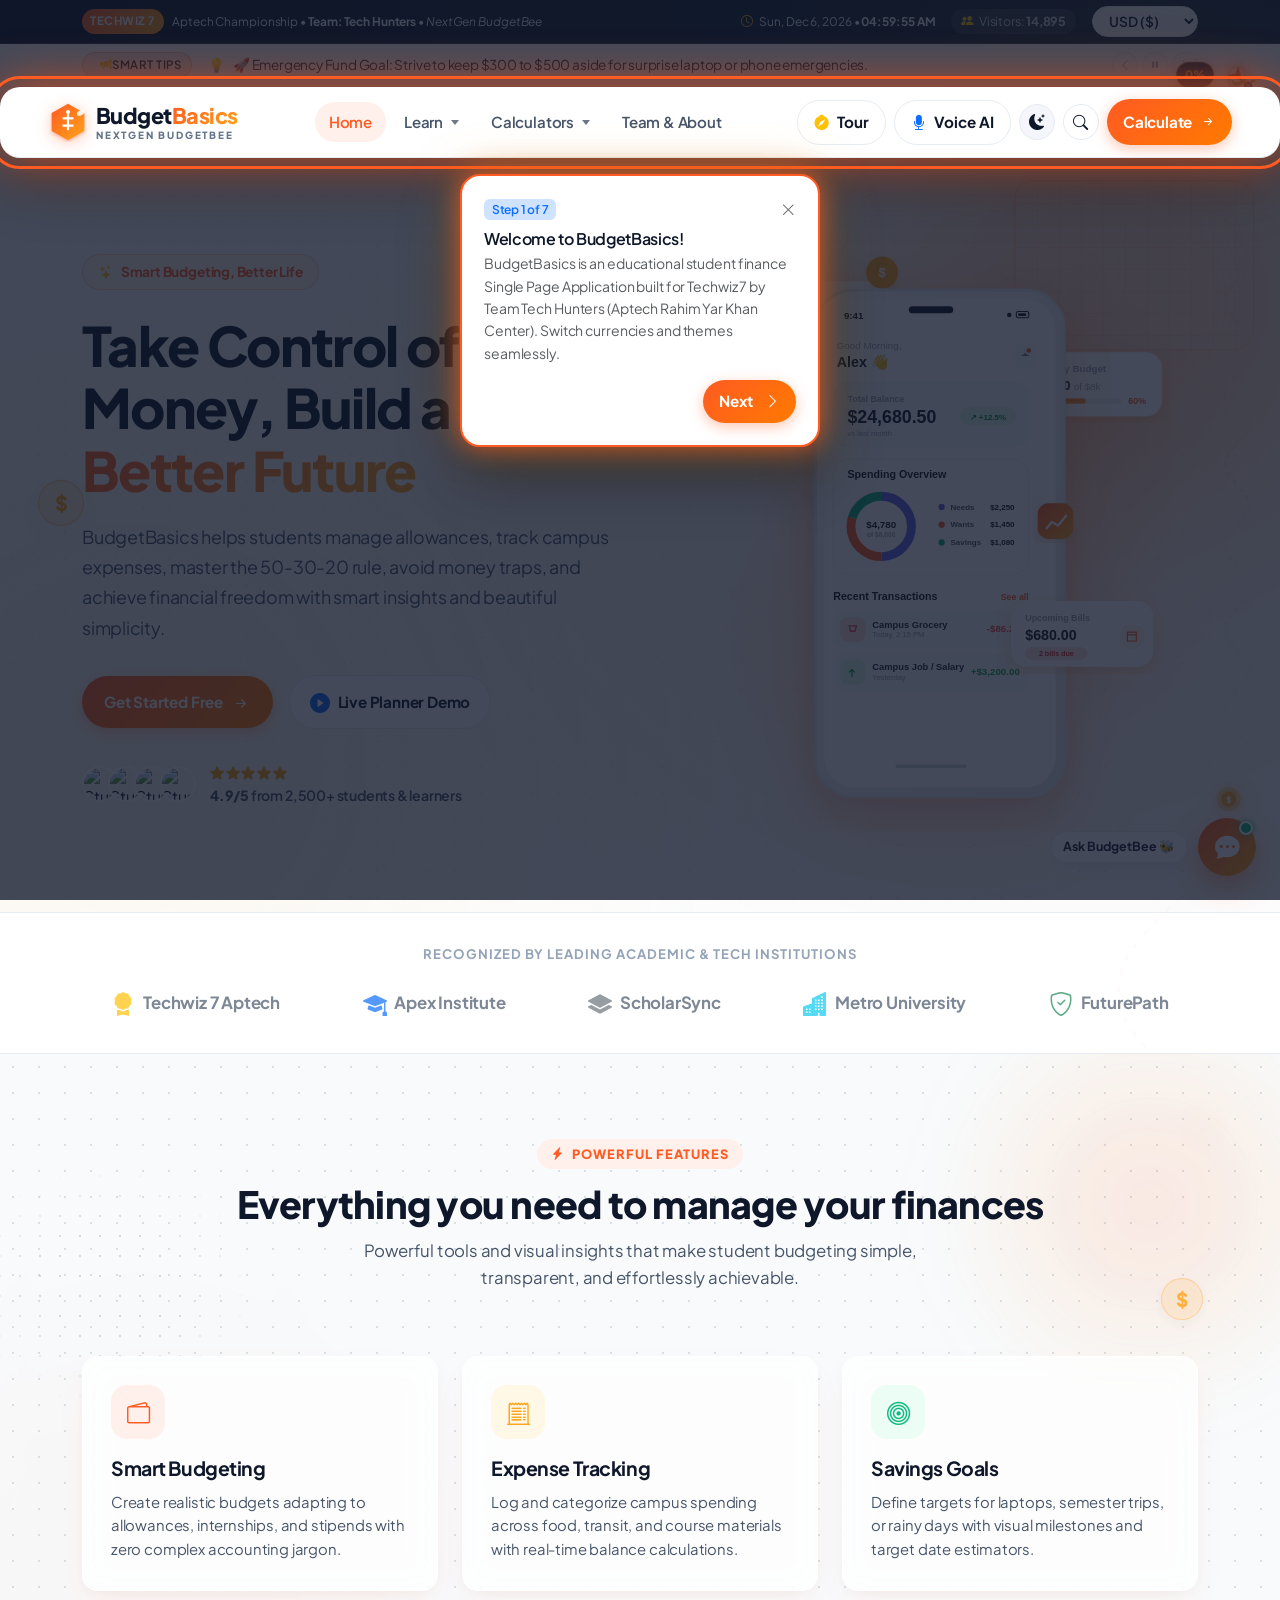
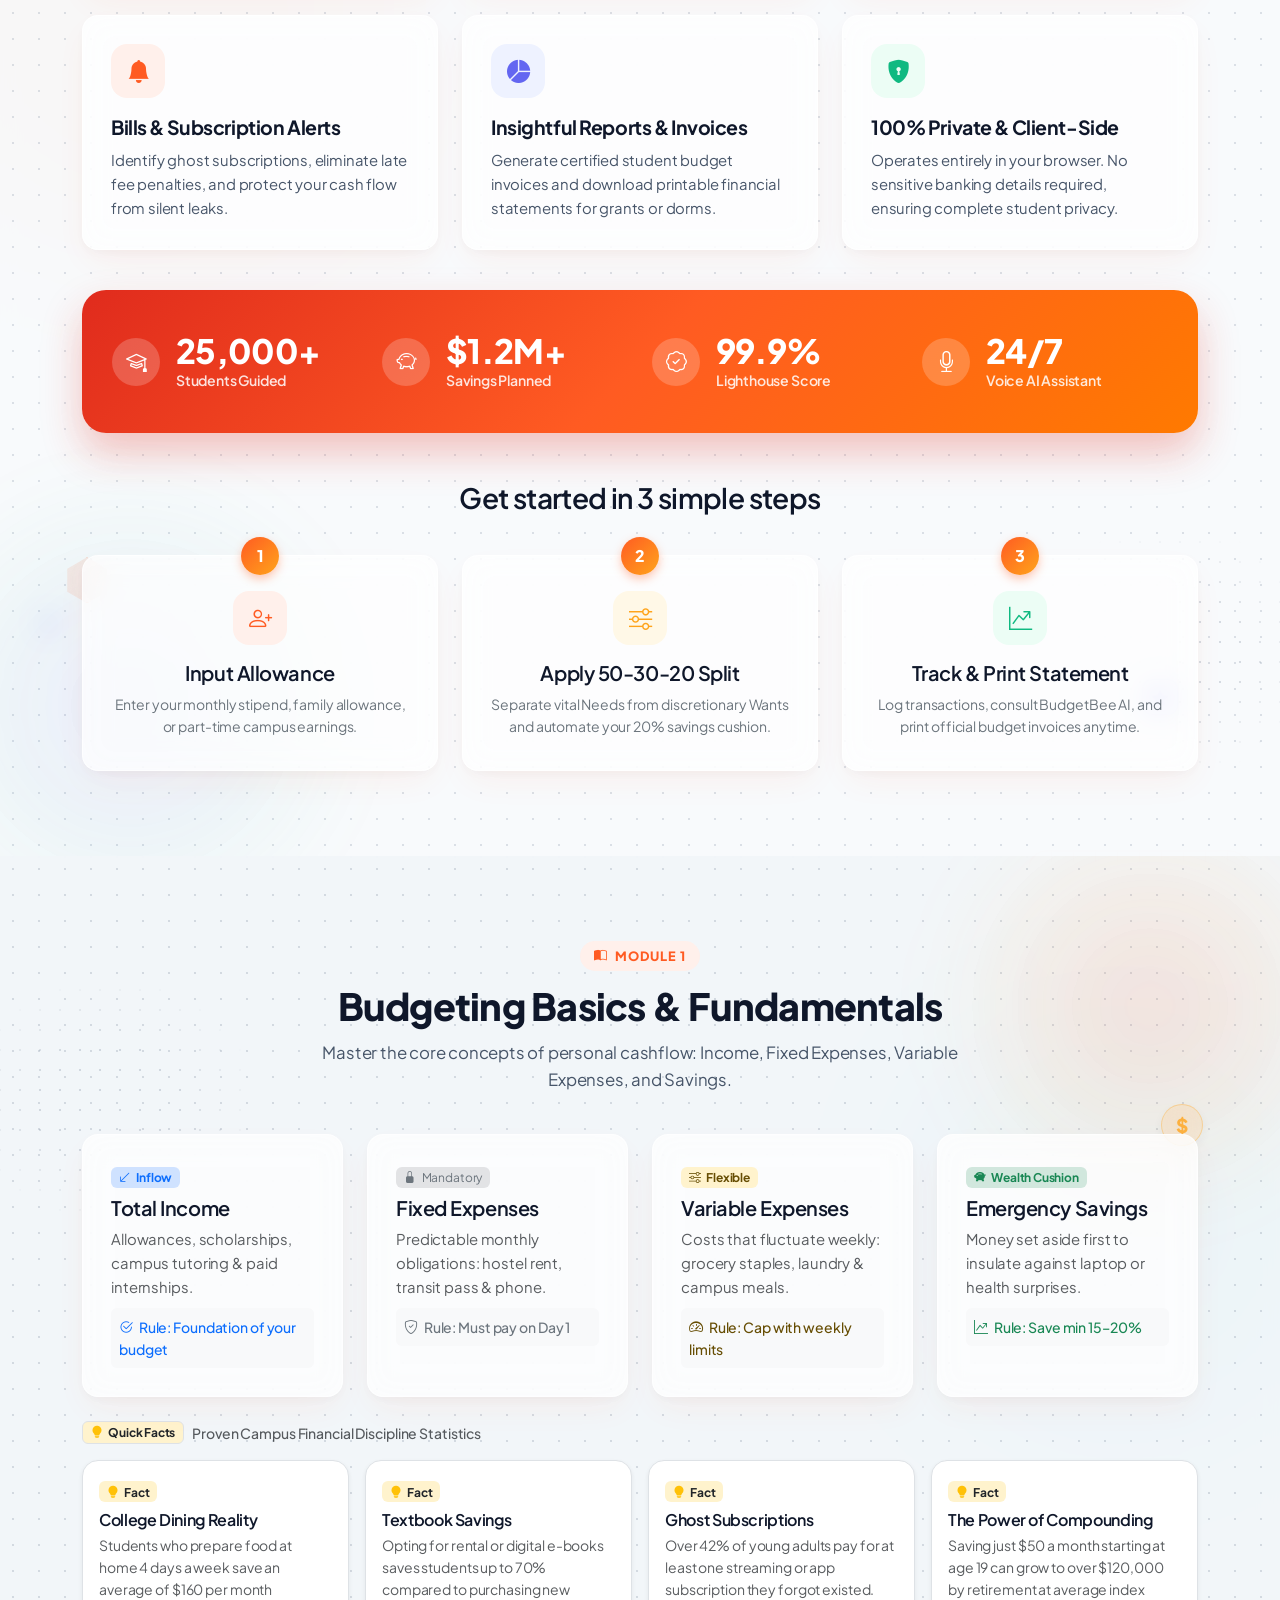
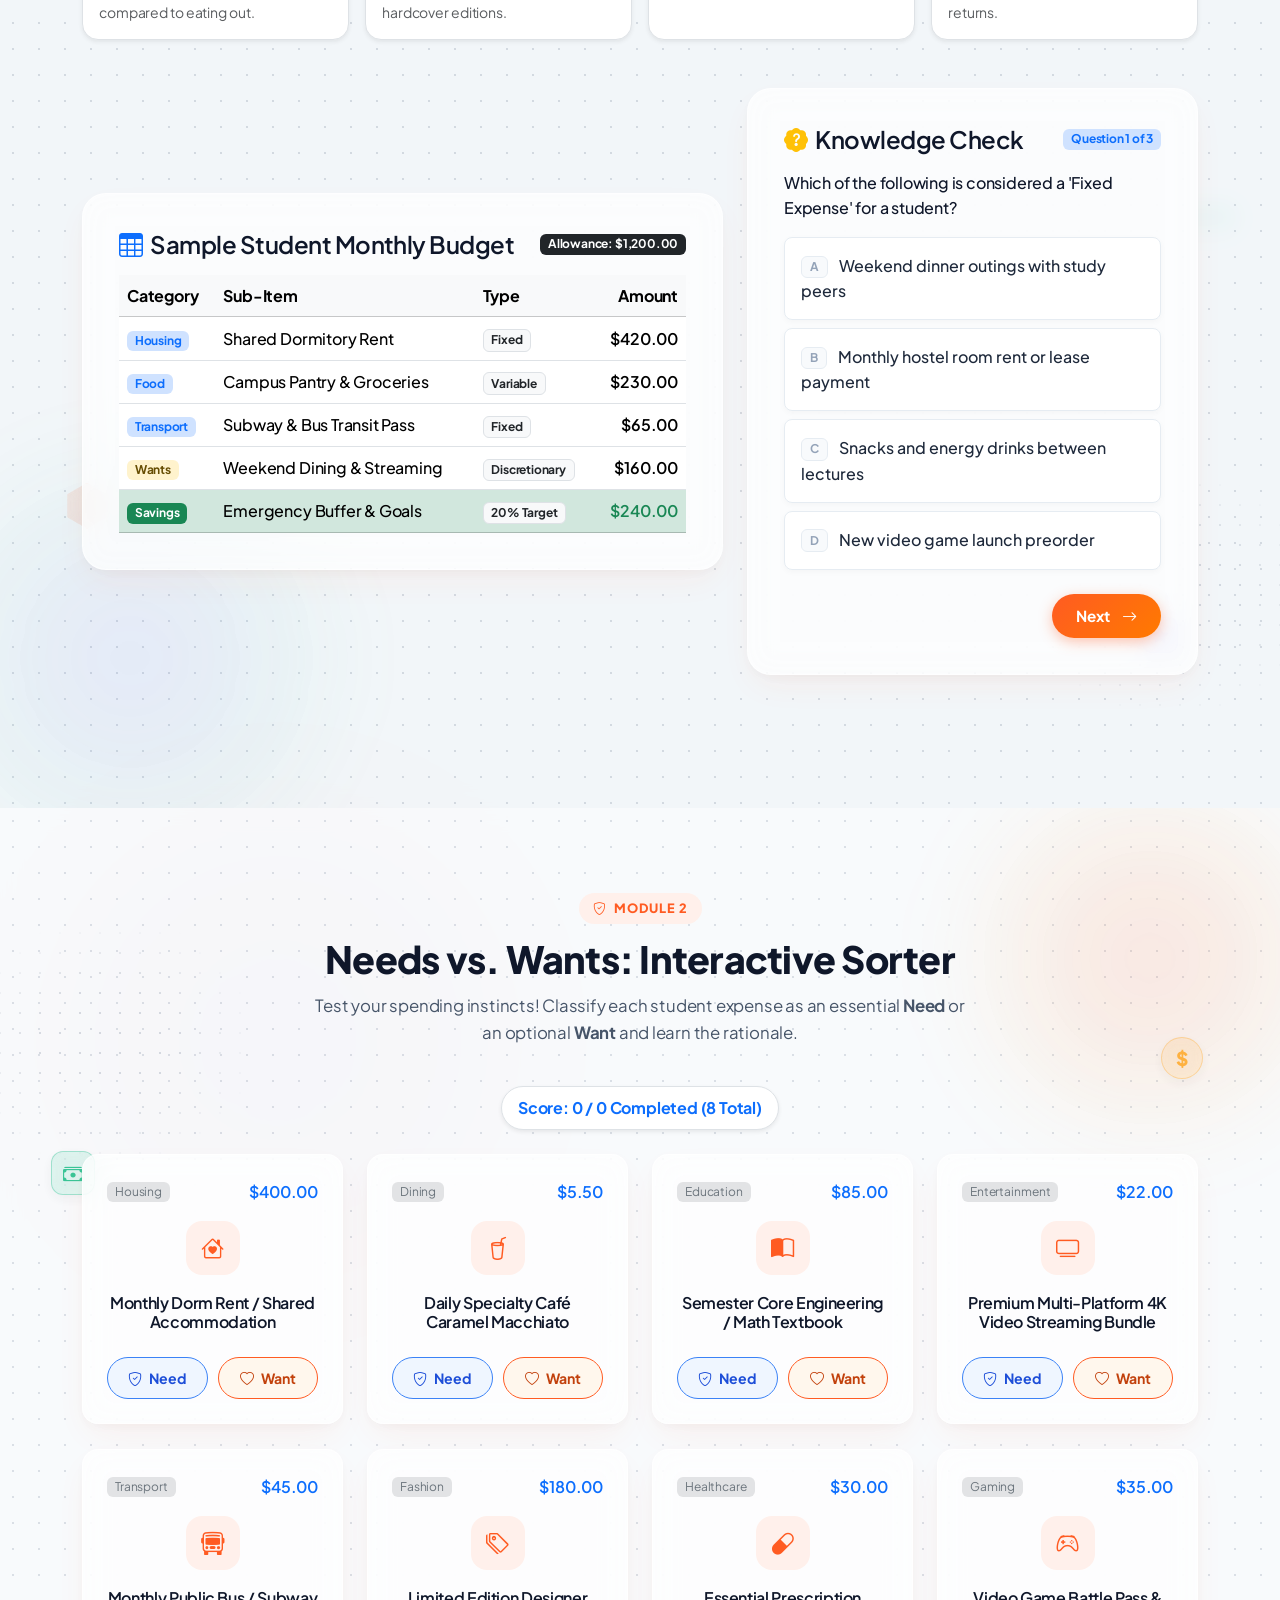
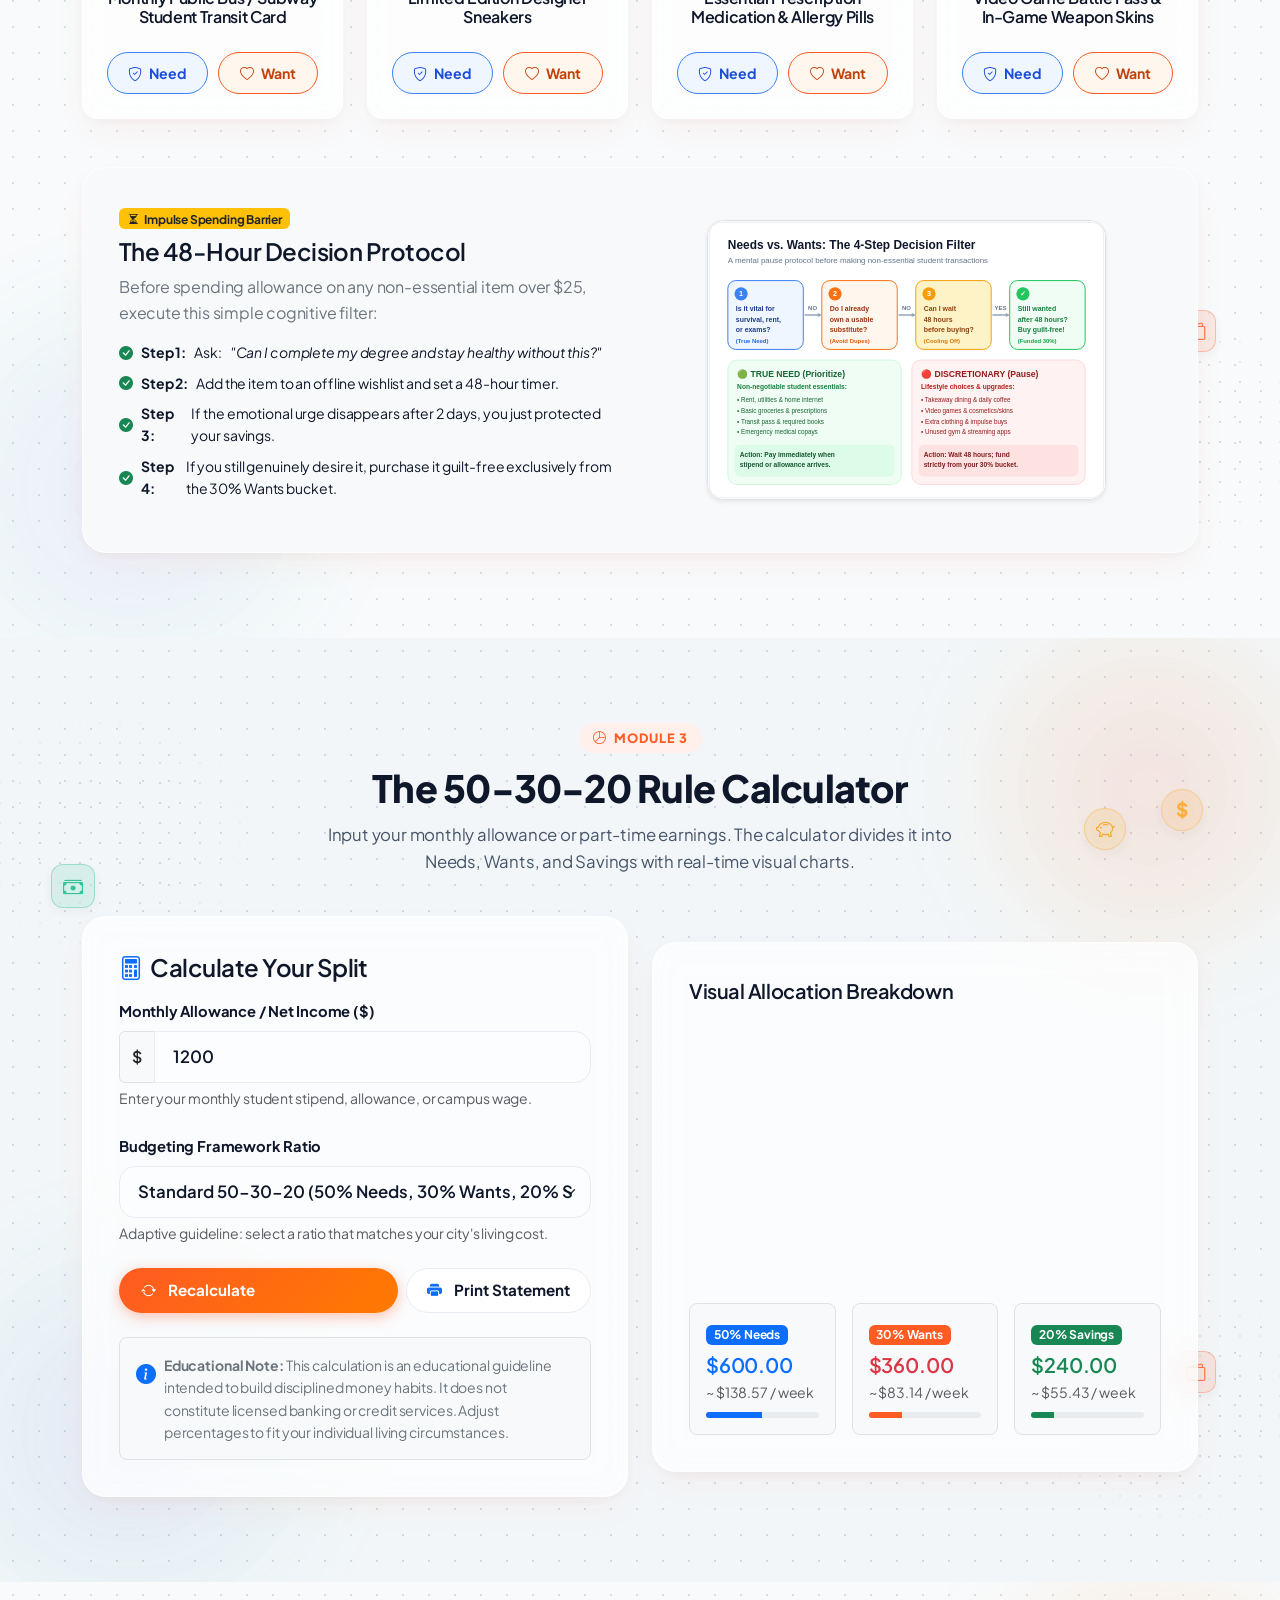
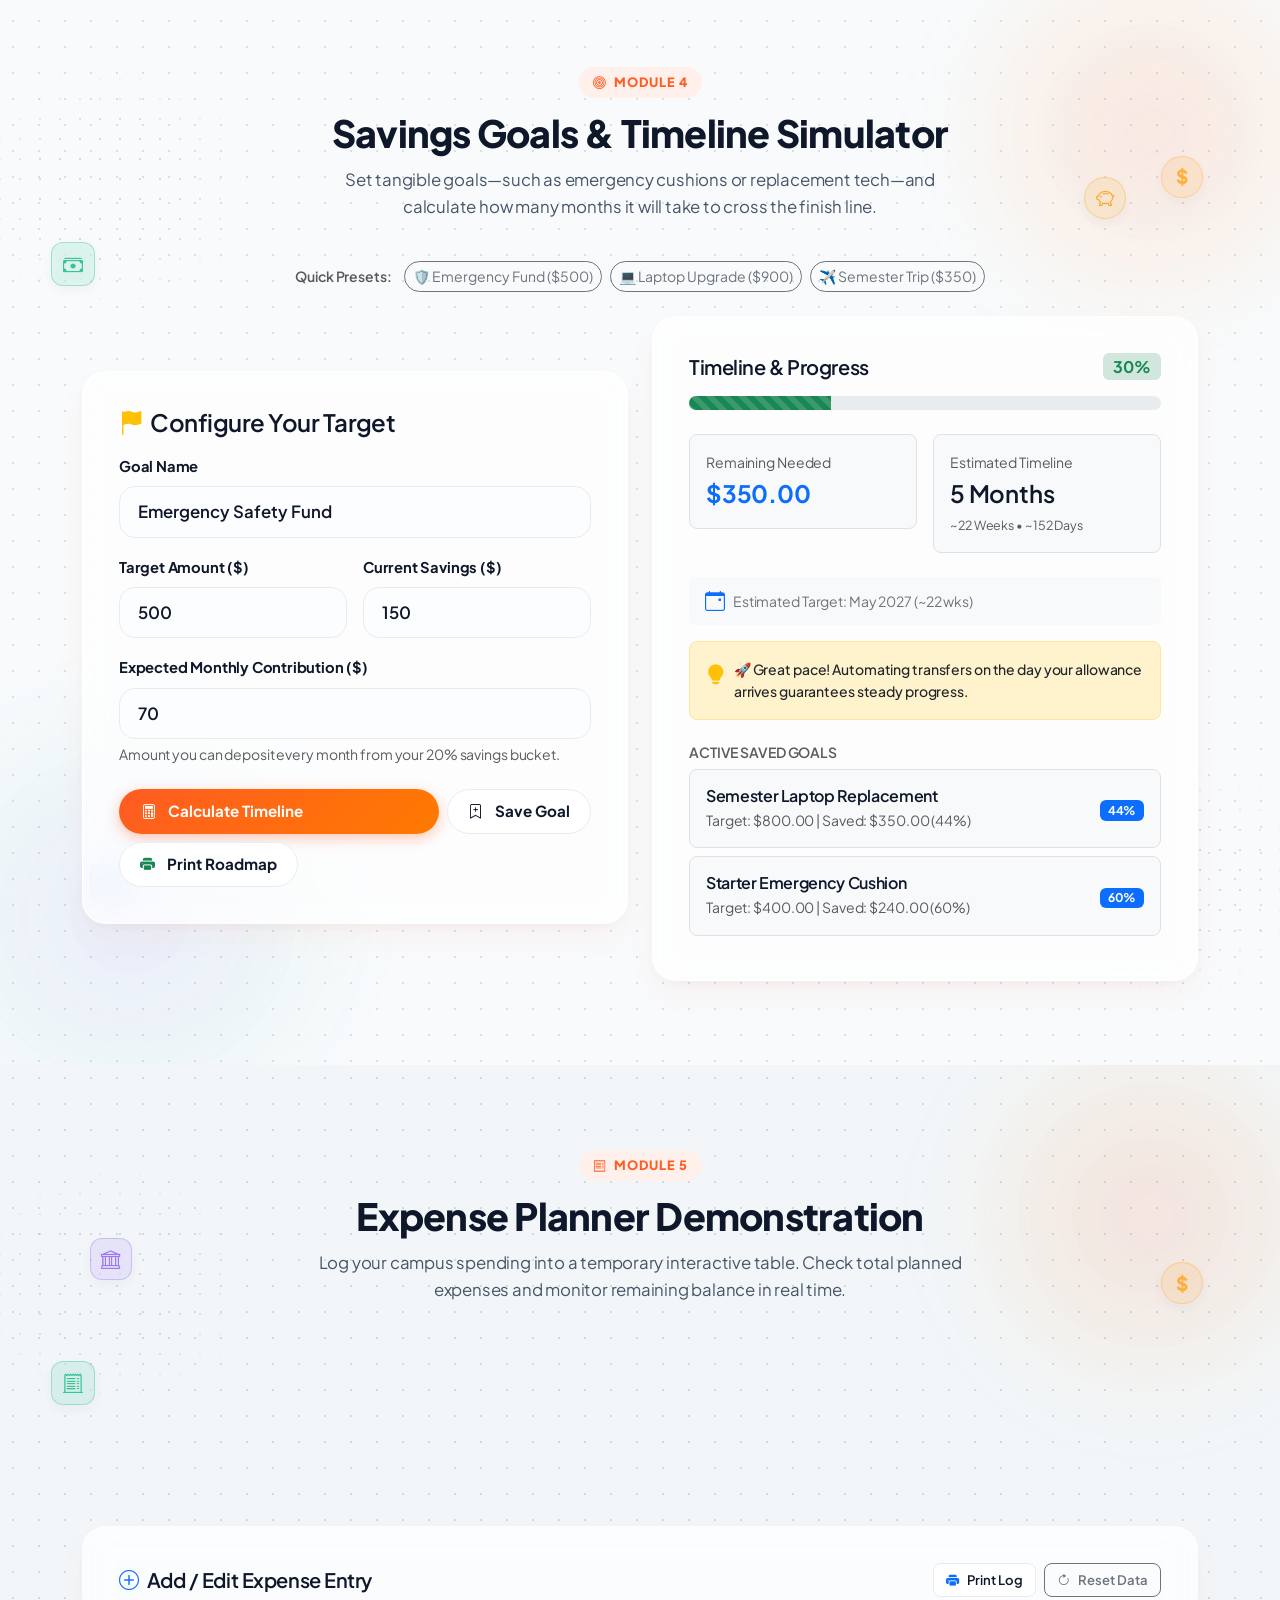
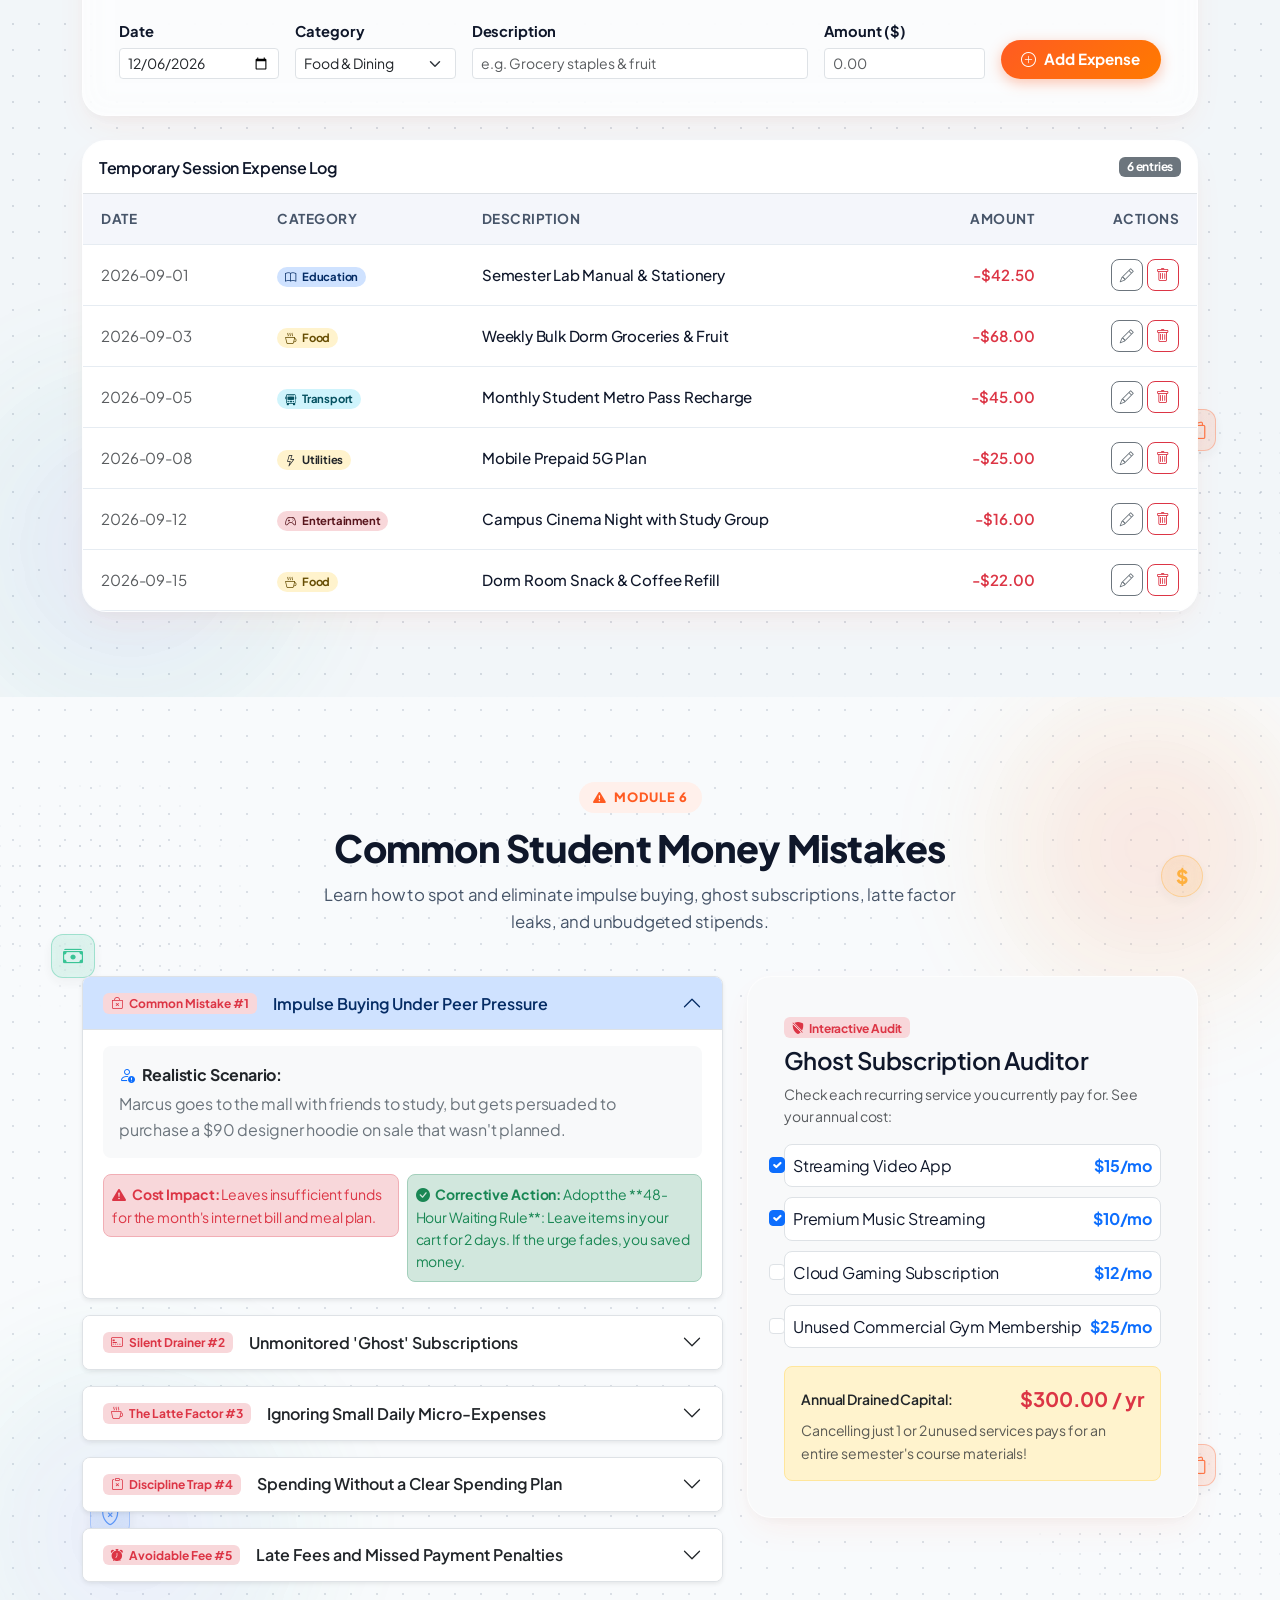
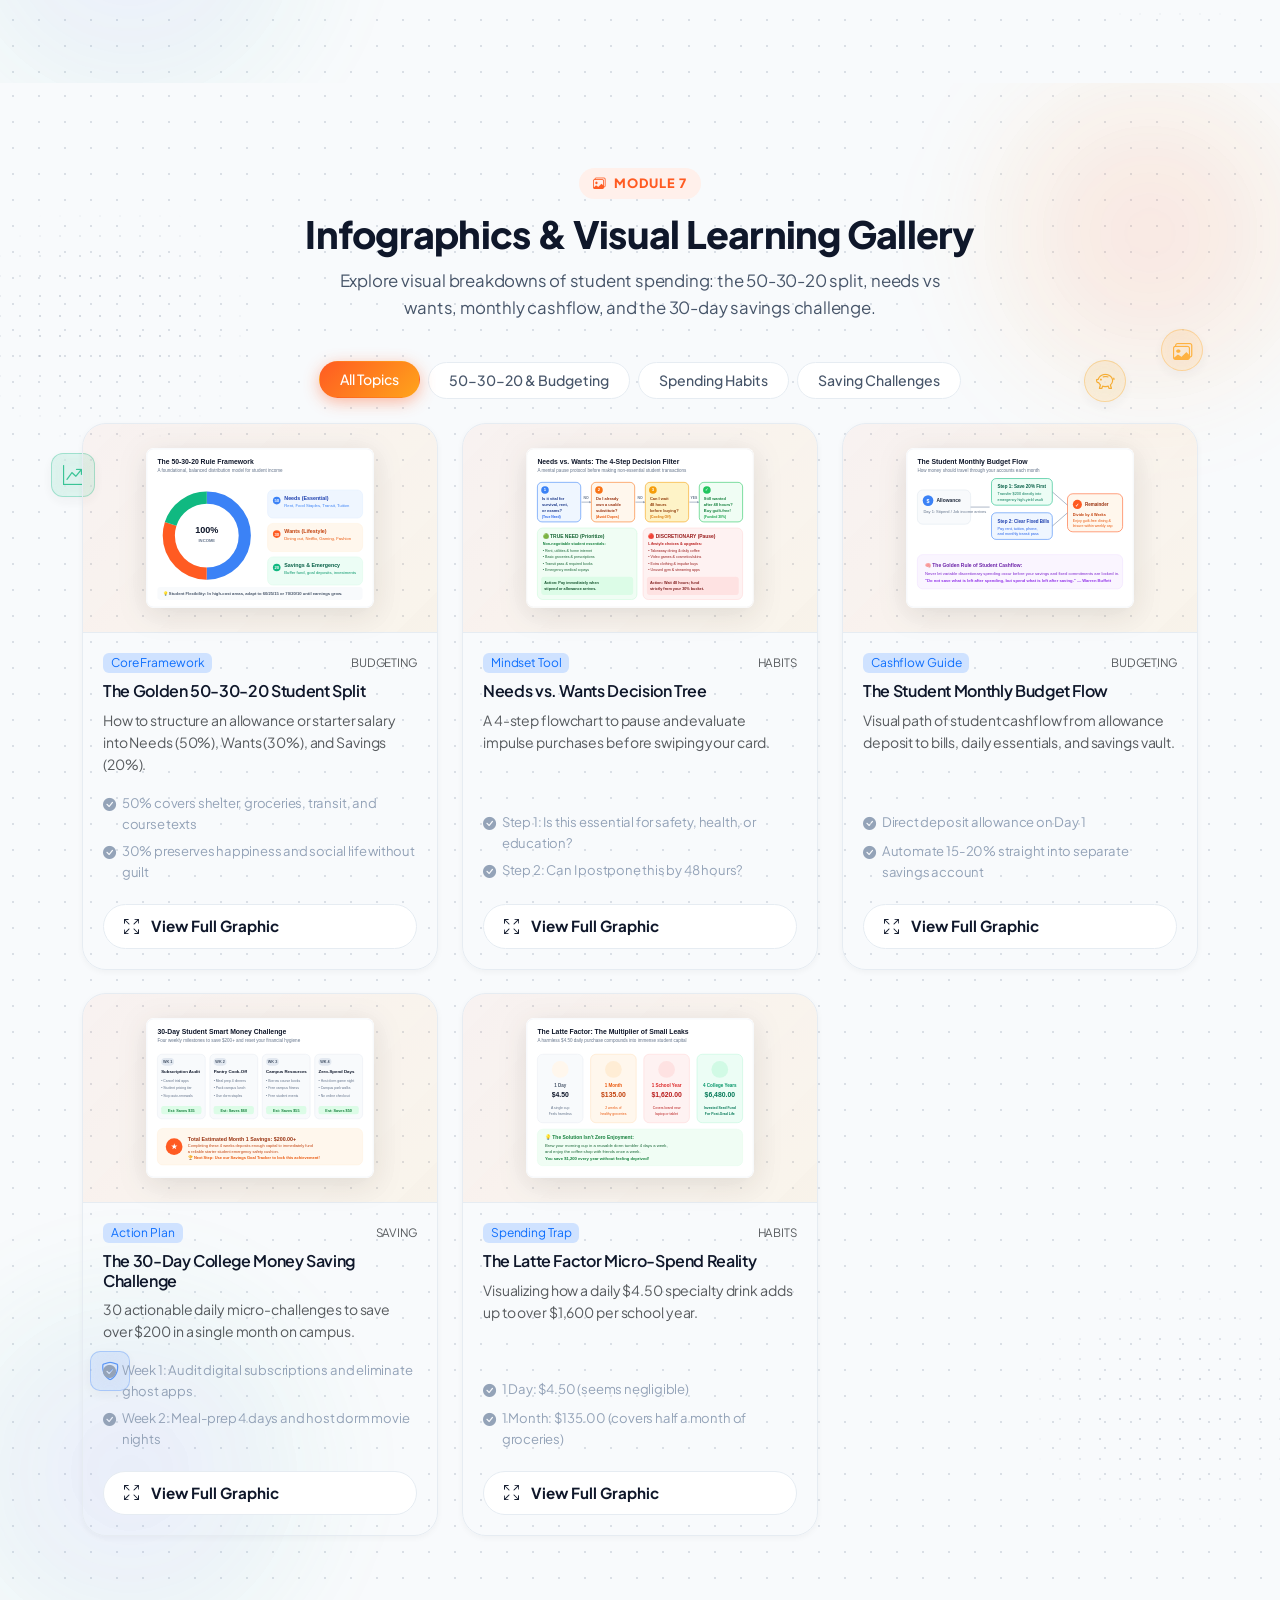
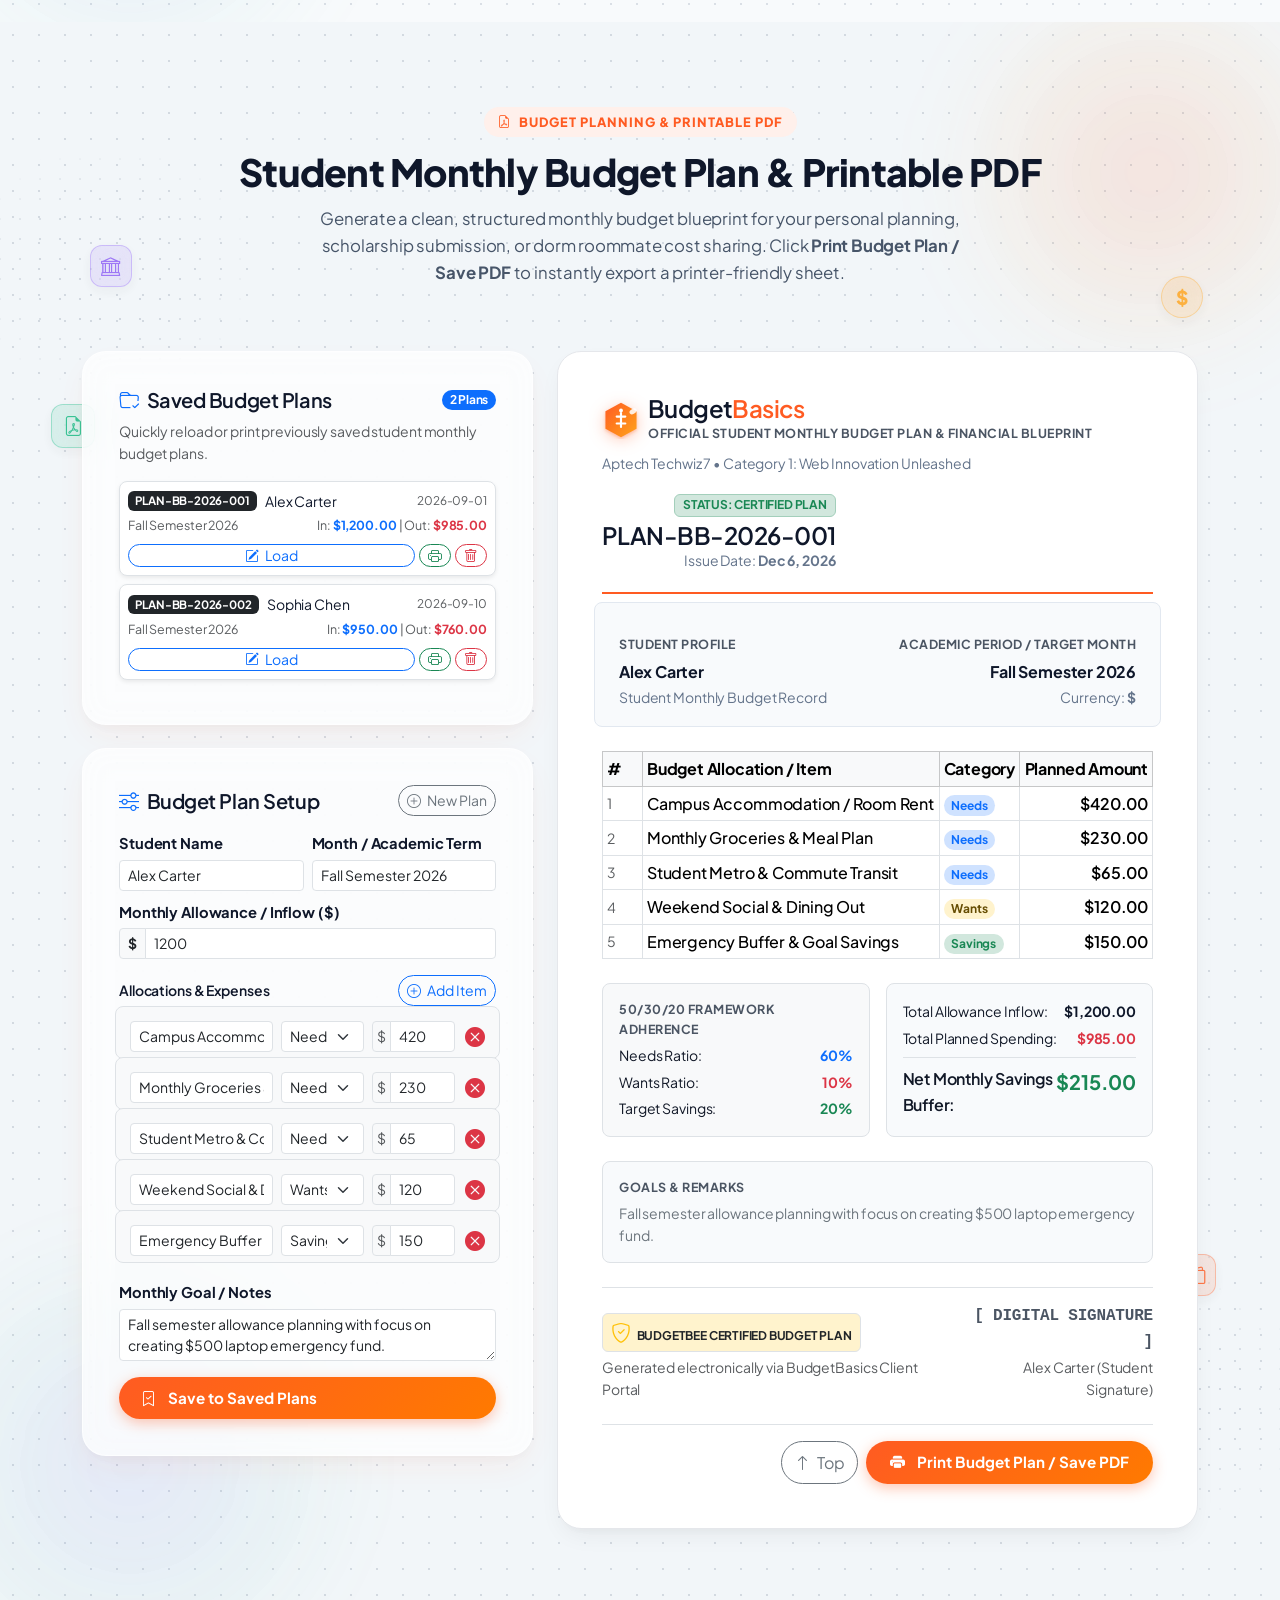
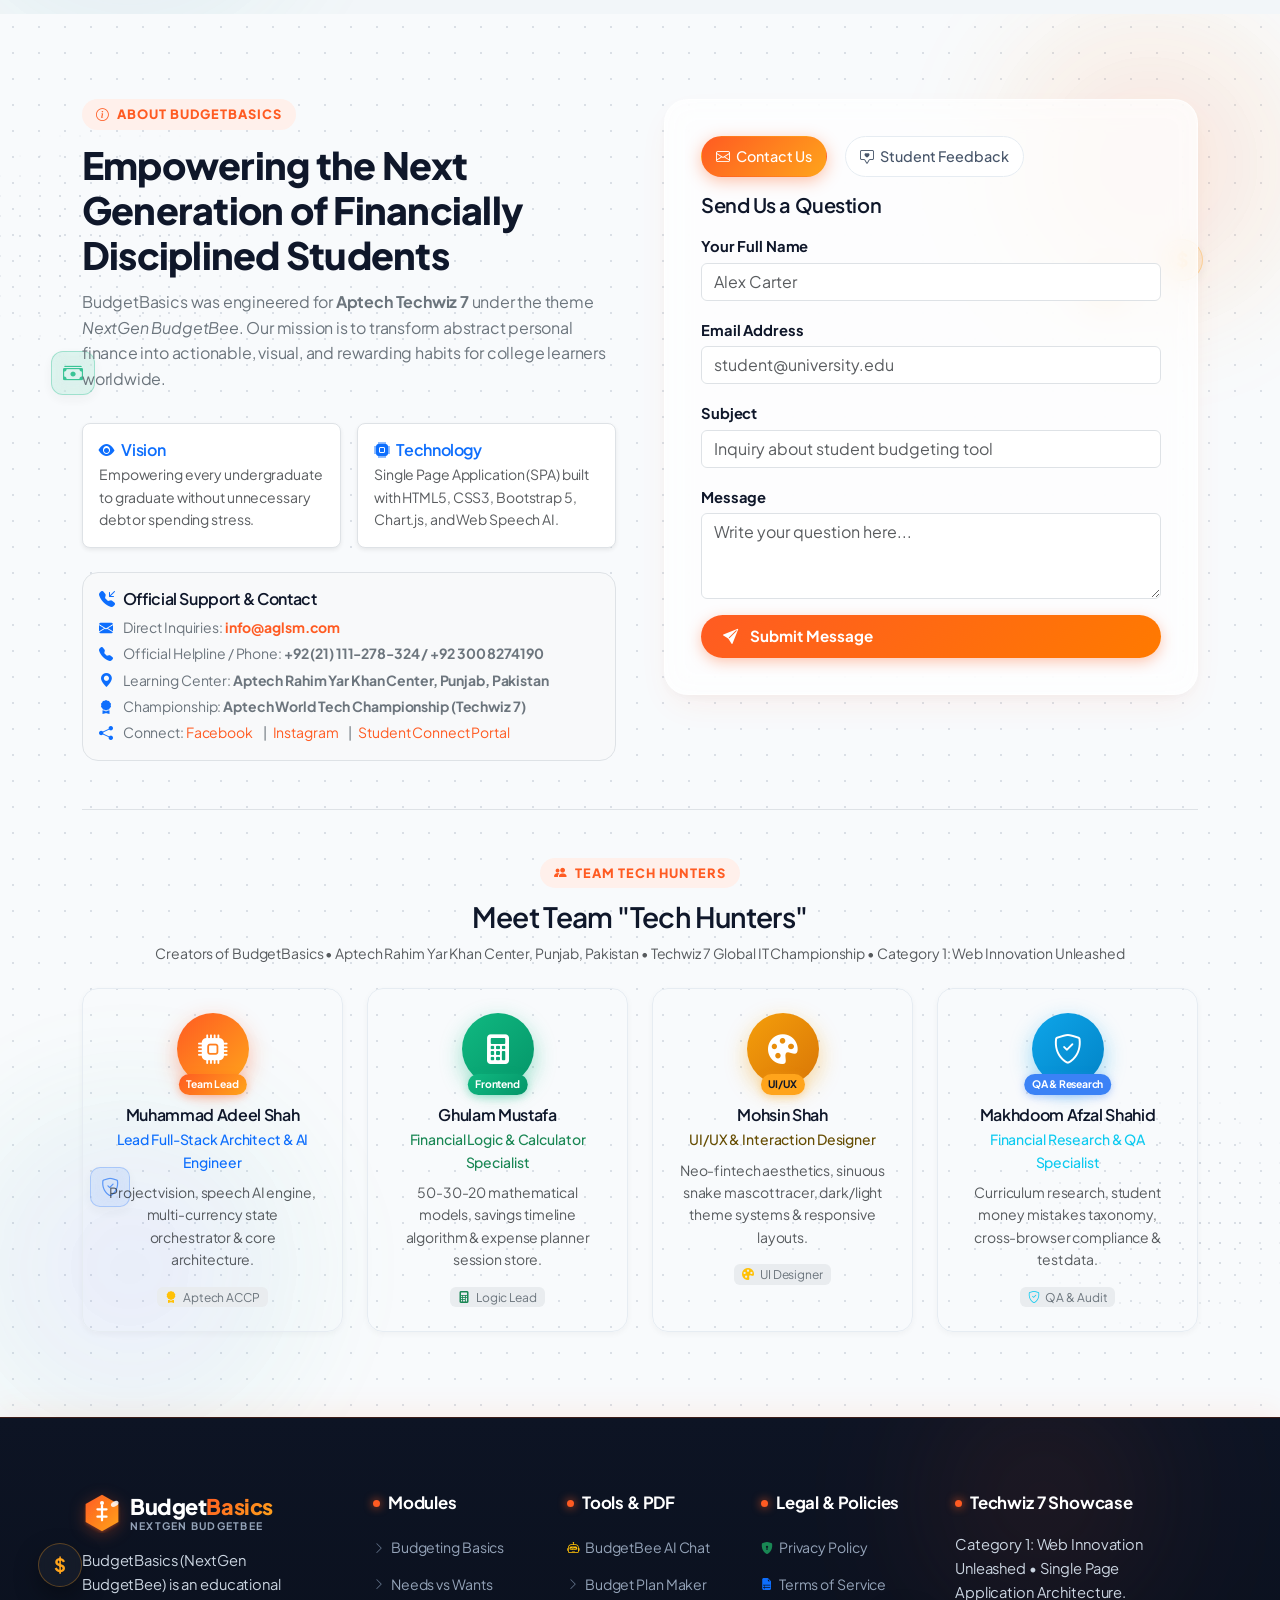
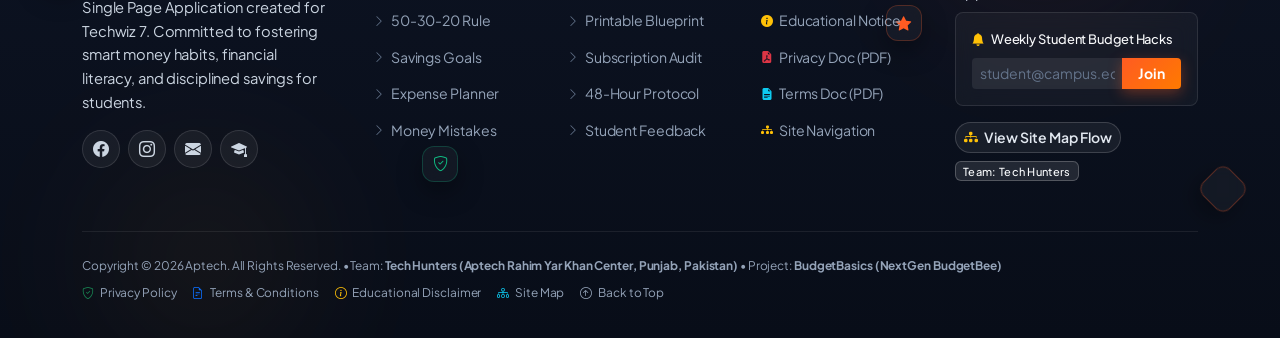
==== commit f1580ba6: "Final Commit" ====
--- a/index.html
+++ b/index.html
@@ -1742,7 +1742,7 @@
     <div class="container-xl position-relative" style="z-index: 2;">
       <div class="row g-4 g-lg-5">
         <!-- Col 1: Brand & Mission -->
-        <div class="col-lg-4">
+        <div class="col-lg-3">
           <div class="footer-brand-wrap d-flex align-items-center gap-2 mb-3">
             <img src="assets/images/logo-icon.svg" alt="BudgetBasics Icon Mark" class="brand-logo-icon">
             <div class="brand-text-wrap d-flex flex-column">
@@ -1762,7 +1762,7 @@
         </div>
 
         <!-- Col 2: Modules Nav with Hover Chevron -->
-        <div class="col-6 col-lg-2">
+        <div class="col-6 col-md-3 col-lg-2">
           <h4 class="footer-heading"><span class="footer-heading-dot"></span> Modules</h4>
           <ul class="list-unstyled small d-flex flex-column gap-2 mb-0">
             <li><a href="#budgeting-basics" class="footer-nav-link"><i class="bi bi-chevron-right footer-link-arrow"></i> <span>Budgeting Basics</span></a></li>
@@ -1775,7 +1775,7 @@
         </div>
 
         <!-- Col 3: Tools & Interactive -->
-        <div class="col-6 col-lg-2">
+        <div class="col-6 col-md-3 col-lg-2">
           <h4 class="footer-heading"><span class="footer-heading-dot"></span> Tools &amp; PDF</h4>
           <ul class="list-unstyled small d-flex flex-column gap-2 mb-0">
             <li><a href="javascript:void(0)" onclick="toggleFloatingChatbot(true);" class="footer-nav-link"><i class="bi bi-robot footer-link-arrow text-warning"></i> <span>BudgetBee AI Chat</span></a></li>
@@ -1787,10 +1787,23 @@
           </ul>
         </div>
 
-        <!-- Col 4: Techwiz 7 Showcase & Interactive Subscribe -->
-        <div class="col-lg-4">
+        <!-- Col 4: Legal & Policies (Dedicated Column) -->
+        <div class="col-6 col-md-3 col-lg-2">
+          <h4 class="footer-heading"><span class="footer-heading-dot"></span> Legal &amp; Policies</h4>
+          <ul class="list-unstyled small d-flex flex-column gap-2 mb-0">
+            <li><a href="#" data-bs-toggle="modal" data-bs-target="#privacyModal" class="footer-nav-link"><i class="bi bi-shield-lock-fill footer-link-arrow text-success"></i> <span>Privacy Policy</span></a></li>
+            <li><a href="#" data-bs-toggle="modal" data-bs-target="#termsModal" class="footer-nav-link"><i class="bi bi-file-earmark-ruled-fill footer-link-arrow text-primary"></i> <span>Terms of Service</span></a></li>
+            <li><a href="#" data-bs-toggle="modal" data-bs-target="#disclaimerModal" class="footer-nav-link"><i class="bi bi-info-circle-fill footer-link-arrow text-warning"></i> <span>Educational Notice</span></a></li>
+            <li><a href="privacy-policy.html" target="_blank" class="footer-nav-link"><i class="bi bi-file-earmark-pdf-fill footer-link-arrow text-danger"></i> <span>Privacy Doc (PDF)</span></a></li>
+            <li><a href="terms-and-conditions.html" target="_blank" class="footer-nav-link"><i class="bi bi-file-earmark-text-fill footer-link-arrow text-info"></i> <span>Terms Doc (PDF)</span></a></li>
+            <li><a href="#" data-bs-toggle="modal" data-bs-target="#sitemapModal" class="footer-nav-link"><i class="bi bi-diagram-3-fill footer-link-arrow text-warning"></i> <span>Site Navigation</span></a></li>
+          </ul>
+        </div>
+
+        <!-- Col 5: Techwiz 7 Showcase & Interactive Subscribe -->
+        <div class="col-12 col-md-6 col-lg-3">
           <h4 class="footer-heading"><span class="footer-heading-dot"></span> Techwiz 7 Showcase</h4>
-          <p class="small text-muted mb-2">Category 1: Web Innovation Unleashed • Duration: 72 Hours • Single Page Application Architecture.</p>
+          <p class="small text-muted mb-2">Category 1: Web Innovation Unleashed • Single Page Application Architecture.</p>
           
           <!-- Student Budget Tips Subscribe Box -->
           <div class="footer-subscribe-box p-3 rounded-3 mb-3">
@@ -1805,7 +1818,7 @@
             <button class="btn btn-sm btn-footer-sitemap rounded-pill" data-bs-toggle="modal" data-bs-target="#sitemapModal">
               <i class="bi bi-diagram-3-fill me-1 text-warning"></i> View Site Map Flow
             </button>
-            <span class="badge footer-team-badge small py-1.5 px-2.5">Team: Tech Hunters • NextGen BudgetBee</span>
+            <span class="badge footer-team-badge small py-1.5 px-2.5">Team: Tech Hunters</span>
           </div>
         </div>
       </div>
@@ -1814,10 +1827,11 @@
         <div class="small">
           Copyright &copy; 2026 Aptech. All Rights Reserved. • Team: <strong>Tech Hunters (Aptech Rahim Yar Khan Center, Punjab, Pakistan)</strong> • Project: <strong>BudgetBasics (NextGen BudgetBee)</strong>
         </div>
-        <div class="small d-flex gap-3 footer-legal-links">
-          <a href="#" data-bs-toggle="modal" data-bs-target="#privacyModal">Privacy Policy</a>
-          <a href="#" data-bs-toggle="modal" data-bs-target="#termsModal">Terms &amp; Conditions</a>
-          <a href="#" data-bs-toggle="modal" data-bs-target="#disclaimerModal">Educational Disclaimer</a>
+        <div class="small d-flex gap-3 footer-legal-links flex-wrap">
+          <a href="#" data-bs-toggle="modal" data-bs-target="#privacyModal"><i class="bi bi-shield-check text-success me-1"></i> Privacy Policy</a>
+          <a href="#" data-bs-toggle="modal" data-bs-target="#termsModal"><i class="bi bi-file-earmark-text text-primary me-1"></i> Terms &amp; Conditions</a>
+          <a href="#" data-bs-toggle="modal" data-bs-target="#disclaimerModal"><i class="bi bi-info-circle text-warning me-1"></i> Educational Disclaimer</a>
+          <a href="#" data-bs-toggle="modal" data-bs-target="#sitemapModal"><i class="bi bi-diagram-3 text-info me-1"></i> Site Map</a>
           <a href="#page-top"><i class="bi bi-arrow-up-circle me-1"></i> Back to Top</a>
         </div>
       </div>
@@ -1923,163 +1937,397 @@
 
 
   <!-- 4. Educational Disclaimer Modal -->
-  <div class="modal fade" id="disclaimerModal" tabindex="-1" aria-hidden="true">
-    <div class="modal-dialog modal-dialog-centered">
+  <div class="modal fade" id="disclaimerModal" tabindex="-1" aria-labelledby="disclaimerModalLabel" aria-hidden="true">
+    <div class="modal-dialog modal-dialog-centered modal-lg">
       <div class="modal-content rounded-4 border-0 shadow-lg">
-        <div class="modal-header border-bottom p-4">
-          <h5 class="modal-title fw-bold"><i class="bi bi-shield-exclamation text-warning me-2"></i>Educational Disclaimer</h5>
+        <div class="modal-header border-bottom p-3 p-md-4">
+          <div class="d-flex align-items-center gap-2">
+            <span class="badge bg-warning-subtle text-warning-emphasis border border-warning-subtle px-2.5 py-1.5"><i class="bi bi-shield-exclamation me-1"></i> Academic Scope</span>
+            <h5 class="modal-title fw-bold mb-0 text-primary ms-1" id="disclaimerModalLabel">Educational Simulation Notice</h5>
+          </div>
           <button type="button" class="btn-close" data-bs-dismiss="modal" aria-label="Close"></button>
         </div>
         <div class="modal-body p-4">
-          <p>BudgetBasics is an educational website built for students, college learners, and beginners in personal finance under the <strong>Aptech Techwiz 7</strong> competition guidelines.</p>
-          <p class="mb-0 text-secondary small">It provides educational estimates, visual frameworks, and budget simulations. It does not provide licensed banking, credit processing, or certified investment advice.</p>
+          <!-- Switcher Toolbar -->
+          <div class="legal-doc-toolbar mb-3 d-flex justify-content-between align-items-center flex-wrap gap-2">
+            <div class="btn-group btn-group-sm" role="group" aria-label="Legal Document Switcher">
+              <button type="button" class="btn btn-outline-secondary fw-semibold" onclick="switchLegalModal('disclaimerModal', 'privacyModal');"><i class="bi bi-shield-lock me-1"></i> Privacy Policy</button>
+              <button type="button" class="btn btn-outline-secondary fw-semibold" onclick="switchLegalModal('disclaimerModal', 'termsModal');"><i class="bi bi-file-earmark-ruled me-1"></i> Terms &amp; Conditions</button>
+              <button type="button" class="btn btn-warning active fw-semibold"><i class="bi bi-info-circle-fill me-1"></i> Disclaimer</button>
+            </div>
+            <span class="small text-muted">Ref: <strong>BB-DISCL-2026-V1</strong></span>
+          </div>
+
+          <div class="p-3 bg-light rounded-3 mb-3 border">
+            <h6 class="fw-bold mb-1 text-primary"><i class="bi bi-mortarboard-fill me-1"></i> Aptech Techwiz 7 — Category 1: Web Innovation Unleashed</h6>
+            <p class="small text-secondary mb-0">BudgetBasics is an interactive digital literacy platform developed exclusively for educational simulations and financial awareness.</p>
+          </div>
+
+          <p class="text-secondary small mb-2">BudgetBasics provides mathematical estimations, 50-30-20 visual frameworks, savings timelines, and budget blueprint generators. It does <strong>NOT</strong> provide licensed banking operations, depository services, loan underwriting, or certified tax/investment advice.</p>
+          <p class="text-secondary small mb-0">All budget calculations are simulations intended solely for student financial habit-building. Learners must consult certified financial advisors before undertaking substantial real-world contractual or financial commitments.</p>
+        </div>
+        <div class="modal-footer border-top p-3 bg-surface d-flex justify-content-between align-items-center flex-wrap gap-2">
+          <div class="small text-muted">
+            Developed by <strong>Team Tech Hunters (Aptech Rahim Yar Khan)</strong>
+          </div>
+          <button type="button" class="btn btn-primary-gradient px-4 rounded-pill" data-bs-dismiss="modal">Acknowledge</button>
         </div>
       </div>
     </div>
   </div>
 
-  <!-- 5. Privacy Policy Modal -->
-  <div class="modal fade" id="privacyModal" tabindex="-1" aria-labelledby="privacyModalLabel" aria-hidden="true">
-    <div class="modal-dialog modal-dialog-centered modal-lg modal-dialog-scrollable">
+  <!-- 5. Privacy Policy Modal (Official Document Viewer) -->
+  <div class="modal fade legal-doc-modal" id="privacyModal" tabindex="-1" aria-labelledby="privacyModalLabel" aria-hidden="true">
+    <div class="modal-dialog modal-dialog-centered modal-xl modal-dialog-scrollable">
       <div class="modal-content rounded-4 border-0 shadow-lg">
-        <div class="modal-header border-bottom p-4">
-          <div class="d-flex align-items-center gap-2">
-            <span class="badge bg-success-subtle text-success border border-success-subtle px-2.5 py-1.5"><i class="bi bi-shield-lock-fill me-1"></i> Student Data Protection</span>
-            <h5 class="modal-title fw-bold mb-0" id="privacyModalLabel">Privacy Policy</h5>
-          </div>
-          <button type="button" class="btn-close" data-bs-dismiss="modal" aria-label="Close"></button>
-        </div>
-        <div class="modal-body p-4">
-          <div class="p-3 bg-light rounded-3 mb-4 border">
-            <div class="d-flex align-items-center justify-content-between flex-wrap gap-2">
-              <span class="small text-muted"><i class="bi bi-calendar3 me-1"></i> Effective Date: <strong>September 2026</strong></span>
-              <span class="badge bg-primary-subtle text-primary border border-primary-subtle">100% Client-Side Sandbox</span>
-            </div>
-            <p class="small text-secondary mb-0 mt-2">
-              BudgetBasics ("NextGen BudgetBee") is committed to protecting student privacy. This privacy policy outlines how our single-page application handles your budgeting inputs, device speech interactions, and local preferences.
-            </p>
-          </div>
-
-          <div class="d-flex flex-column gap-3 small text-secondary">
-            <div>
-              <h6 class="fw-bold text-dark mb-1"><i class="bi bi-cpu text-primary me-2"></i>1. Client-Side Data Architecture</h6>
-              <p class="mb-0">
+        
+        <!-- Official Document Letterhead Header -->
+        <div class="modal-header border-bottom p-3 p-md-4 bg-surface">
+          <div class="d-flex align-items-center justify-content-between w-100 flex-wrap gap-2">
+            <div class="d-flex align-items-center gap-2">
+              <span class="badge bg-success-subtle text-success border border-success-subtle px-2.5 py-1.5 legal-doc-meta-badge">
+                <i class="bi bi-shield-lock-fill me-1"></i> Student Data Protection
+              </span>
+              <span class="badge bg-primary-subtle text-primary border border-primary-subtle legal-doc-meta-badge">
+                Techwiz 7 • Category 1
+              </span>
+              <h5 class="modal-title fw-bold mb-0 text-primary ms-1" id="privacyModalLabel">OFFICIAL STUDENT DATA PRIVACY CHARTER</h5>
+            </div>
+            <div class="d-flex align-items-center gap-2">
+              <button type="button" class="btn btn-sm btn-outline-secondary rounded-pill px-3" onclick="printLegalDocument('privacy');" title="Print Official Document">
+                <i class="bi bi-printer-fill me-1"></i> Print Doc
+              </button>
+              <a href="privacy-policy.html" target="_blank" class="btn btn-sm btn-outline-primary rounded-pill px-3" title="Open Full Standalone Page">
+                <i class="bi bi-box-arrow-up-right me-1"></i> Standalone
+              </a>
+              <button type="button" class="btn-close ms-1" data-bs-dismiss="modal" aria-label="Close"></button>
+            </div>
+          </div>
+        </div>
+
+        <div class="modal-body p-4 p-md-5">
+          <!-- Document Switcher Toolbar -->
+          <div class="legal-doc-toolbar mb-4 d-flex justify-content-between align-items-center flex-wrap gap-2">
+            <div class="btn-group btn-group-sm" role="group" aria-label="Legal Document Switcher">
+              <button type="button" class="btn btn-primary active fw-semibold"><i class="bi bi-shield-lock-fill me-1"></i> Privacy Policy</button>
+              <button type="button" class="btn btn-outline-secondary fw-semibold" onclick="switchLegalModal('privacyModal', 'termsModal');"><i class="bi bi-file-earmark-ruled me-1"></i> Terms &amp; Conditions</button>
+              <button type="button" class="btn btn-outline-secondary fw-semibold" onclick="switchLegalModal('privacyModal', 'disclaimerModal');"><i class="bi bi-info-circle me-1"></i> Disclaimer</button>
+            </div>
+            <div class="small text-muted d-flex gap-2 align-items-center">
+              <span>Doc Ref: <strong>BB-DOC-POL-2026-V2</strong></span>
+              <span>•</span>
+              <span>Effective: <strong>Sept 28, 2026</strong></span>
+            </div>
+          </div>
+
+          <!-- Document Header Banner -->
+          <div class="legal-doc-header-banner p-3 p-md-4 mb-4">
+            <div class="d-flex justify-content-between align-items-start flex-wrap gap-2">
+              <div>
+                <span class="badge bg-success-subtle text-success border border-success-subtle small mb-1"><i class="bi bi-check-circle-fill me-1"></i> 100% Client-Side Sandbox Certified</span>
+                <h5 class="fw-bold mb-1">Student Privacy &amp; Data Governance Framework</h5>
+                <p class="small text-secondary mb-0">
+                  BudgetBasics ("NextGen BudgetBee") guarantees total privacy for all learners. All financial variables, voice commands, and budget blueprints operate locally inside your browser engine.
+                </p>
+              </div>
+            </div>
+          </div>
+
+          <!-- Structured Articles -->
+          <div class="d-flex flex-column gap-3">
+            
+            <!-- Article I -->
+            <div class="legal-article-card">
+              <div class="legal-article-header">
+                <span class="legal-article-num">I</span>
+                <h6 class="legal-article-title">Client-Side Sandbox Architecture &amp; Zero Network Transmission</h6>
+              </div>
+              <p class="small text-secondary mb-2">
                 BudgetBasics operates strictly as a client-side Single Page Application (SPA). All mathematical calculations (50-30-20 splits, expense logs, savings milestone forecasts, and custom budget blueprints) are executed locally inside your web browser engine. Your budget entries are never transmitted across the network to external backend databases or commercial servers.
               </p>
-            </div>
-
-            <div>
-              <h6 class="fw-bold text-dark mb-1"><i class="bi bi-eye-slash-fill text-danger me-2"></i>2. Zero Financial Credential Collection</h6>
-              <p class="mb-0">
+              <div class="legal-takeaway-box">
+                <i class="bi bi-check-circle-fill text-success me-1"></i>
+                <strong>Student Guarantee:</strong> Disconnecting your internet connection does not break any calculator or blueprint generator—everything functions offline.
+              </div>
+            </div>
+
+            <!-- Article II -->
+            <div class="legal-article-card">
+              <div class="legal-article-header">
+                <span class="legal-article-num">II</span>
+                <h6 class="legal-article-title">Zero Financial Credential Collection</h6>
+              </div>
+              <p class="small text-secondary mb-2">
                 We never prompt for, store, or process sensitive Personally Identifiable Information (PII) or financial credentials. This includes bank logins, credit card numbers, PINs, social security numbers, or real banking tokens. Any financial figures you enter are purely hypothetical student simulations.
               </p>
-            </div>
-
-            <div>
-              <h6 class="fw-bold text-dark mb-1"><i class="bi bi-mic-fill text-warning me-2"></i>3. Voice AI &amp; Speech Recognition Privacy</h6>
-              <p class="mb-0">
+              <div class="legal-takeaway-box">
+                <i class="bi bi-shield-fill-check text-success me-1"></i>
+                <strong>No Risk:</strong> BudgetBasics will never ask for account passwords or banking logins.
+              </div>
+            </div>
+
+            <!-- Article III -->
+            <div class="legal-article-card">
+              <div class="legal-article-header">
+                <span class="legal-article-num">III</span>
+                <h6 class="legal-article-title">Voice AI &amp; Web Speech API Audio Privacy</h6>
+              </div>
+              <p class="small text-secondary mb-2">
                 The integrated BudgetBee Voice Assistant utilizes standard W3C Web Speech APIs (<code>webkitSpeechRecognition</code> and <code>speechSynthesis</code>). Microphone access is activated solely when you tap the microphone button or enable voice listening mode. Audio feeds are converted to text locally or per your browser vendor's secure speech subsystem. We do not record, transmit, or retain raw audio recordings.
               </p>
-            </div>
-
-            <div>
-              <h6 class="fw-bold text-dark mb-1"><i class="bi bi-hdd-network-fill text-info me-2"></i>4. Local Storage &amp; Cookie Usage</h6>
-              <p class="mb-0">
-                BudgetBasics does not use tracking cookies. We utilize browser <code>localStorage</code> solely for convenience: preserving your Dark/Light theme mode, preferred currency symbol ($, Rs., €, £), and your saved student budget blueprints. You may wipe all local storage data at any time via your browser's "Clear Site Data" utility or by clearing the stored budget plans in Module 9.
+              <div class="legal-takeaway-box warning">
+                <i class="bi bi-mic-fill text-warning me-1"></i>
+                <strong>Audio Privacy:</strong> Microphone access can be revoked anytime via browser permissions with zero loss of keyboard chat functionality.
+              </div>
+            </div>
+
+            <!-- Article IV -->
+            <div class="legal-article-card">
+              <div class="legal-article-header">
+                <span class="legal-article-num">IV</span>
+                <h6 class="legal-article-title">Local Storage &amp; Data Eradication Rights</h6>
+              </div>
+              <p class="small text-secondary mb-2">
+                BudgetBasics does not use tracking cookies. We utilize browser <code>localStorage</code> solely for convenience: preserving your Dark/Light theme mode, preferred currency symbol ($, Rs., €, £), and your saved student budget blueprints. You may wipe all local storage data at any time via your browser's "Clear Site Data" utility or by clearing the stored budget plans in Module 8.
               </p>
             </div>
 
-            <div>
-              <h6 class="fw-bold text-dark mb-1"><i class="bi bi-shield-check text-success me-2"></i>5. Third-Party CDNs &amp; Assets</h6>
-              <p class="mb-0">
+            <!-- Article V -->
+            <div class="legal-article-card">
+              <div class="legal-article-header">
+                <span class="legal-article-num">V</span>
+                <h6 class="legal-article-title">Third-Party Open-Source CDNs &amp; Assets</h6>
+              </div>
+              <p class="small text-secondary mb-0">
                 To guarantee high performance and accessibility, static styling resources and vector icons are served via trusted open-source CDNs (Bootstrap and Chart.js). These CDNs serve static code libraries and do not track individual learner profiles or display behavioral advertisements.
               </p>
             </div>
 
-            <div>
-              <h6 class="fw-bold text-dark mb-1"><i class="bi bi-envelope-check-fill text-primary me-2"></i>6. Contact &amp; Privacy Queries</h6>
-              <p class="mb-0">
+            <!-- Article VI -->
+            <div class="legal-article-card">
+              <div class="legal-article-header">
+                <span class="legal-article-num">VI</span>
+                <h6 class="legal-article-title">Governance &amp; Contact Information</h6>
+              </div>
+              <p class="small text-secondary mb-0">
                 For questions regarding student data protection or technical architecture under Aptech Techwiz 7, contact Team Tech Hunters via the official Contact Us module or at <strong>info@aglsm.com</strong>.
               </p>
             </div>
-          </div>
-        </div>
-        <div class="modal-footer border-top p-3 bg-light">
-          <button type="button" class="btn btn-primary-gradient px-4 rounded-pill" data-bs-dismiss="modal">I Understand</button>
-        </div>
+
+          </div>
+
+          <!-- Formal Verification & Signatory Block -->
+          <div class="mt-4 pt-3 border-top">
+            <div class="d-flex justify-content-between align-items-center flex-wrap gap-3">
+              <div>
+                <div class="legal-signature-line"></div>
+                <p class="fw-bold mb-0 text-primary small">Adeel Shah</p>
+                <p class="small text-muted mb-0">Lead Developer • Team Tech Hunters</p>
+                <p class="small text-muted mb-0">Aptech Rahim Yar Khan Center, Pakistan</p>
+              </div>
+
+              <div class="legal-doc-seal">
+                <i class="bi bi-patch-check-fill fs-5 mb-1"></i>
+                <span>Techwiz 7 Verified</span>
+              </div>
+
+              <div>
+                <div class="legal-signature-line"></div>
+                <p class="fw-bold mb-0 text-primary small">Academic Oversight</p>
+                <p class="small text-muted mb-0">Aptech Computer Education Center, RYK</p>
+                <p class="small text-muted mb-0">Status: Active &amp; Ratified (2026)</p>
+              </div>
+            </div>
+          </div>
+
+        </div>
+
+        <div class="modal-footer border-top p-3 bg-surface d-flex justify-content-between align-items-center flex-wrap gap-2">
+          <div class="small text-muted">
+            <i class="bi bi-shield-check text-success me-1"></i> Certified Educational Document • Aptech Techwiz 7
+          </div>
+          <div class="d-flex gap-2">
+            <button type="button" class="btn btn-outline-secondary rounded-pill px-3" onclick="printLegalDocument('privacy');"><i class="bi bi-printer me-1"></i> Print Policy</button>
+            <button type="button" class="btn btn-primary-gradient px-4 rounded-pill" data-bs-dismiss="modal">I Understand</button>
+          </div>
+        </div>
+
       </div>
     </div>
   </div>
 
-  <!-- 5.1 Terms and Conditions Modal -->
-  <div class="modal fade" id="termsModal" tabindex="-1" aria-labelledby="termsModalLabel" aria-hidden="true">
-    <div class="modal-dialog modal-dialog-centered modal-lg modal-dialog-scrollable">
+  <!-- 5.1 Terms and Conditions Modal (Official Document Viewer) -->
+  <div class="modal fade legal-doc-modal" id="termsModal" tabindex="-1" aria-labelledby="termsModalLabel" aria-hidden="true">
+    <div class="modal-dialog modal-dialog-centered modal-xl modal-dialog-scrollable">
       <div class="modal-content rounded-4 border-0 shadow-lg">
-        <div class="modal-header border-bottom p-4">
-          <div class="d-flex align-items-center gap-2">
-            <span class="badge bg-primary-subtle text-primary border border-primary-subtle px-2.5 py-1.5"><i class="bi bi-file-earmark-ruled-fill me-1"></i> Educational Terms</span>
-            <h5 class="modal-title fw-bold mb-0" id="termsModalLabel">Terms and Conditions</h5>
-          </div>
-          <button type="button" class="btn-close" data-bs-dismiss="modal" aria-label="Close"></button>
-        </div>
-        <div class="modal-body p-4">
-          <div class="p-3 bg-light rounded-3 mb-4 border">
-            <div class="d-flex align-items-center justify-content-between flex-wrap gap-2">
-              <span class="small text-muted"><i class="bi bi-award-fill text-warning me-1"></i> Aptech Techwiz 7 • Category 1</span>
-              <span class="badge bg-secondary">Last Modified: September 2026</span>
-            </div>
-            <p class="small text-secondary mb-0 mt-2">
-              Welcome to BudgetBasics ("NextGen BudgetBee"). By accessing or utilizing this website, calculators, infographics, or voice AI assistant, you acknowledge and agree to abide by the terms outlined below.
-            </p>
-          </div>
-
-          <div class="d-flex flex-column gap-3 small text-secondary">
-            <div>
-              <h6 class="fw-bold text-dark mb-1"><i class="bi bi-mortarboard-fill text-primary me-2"></i>1. Educational &amp; Academic Scope</h6>
-              <p class="mb-0">
+
+        <!-- Official Document Letterhead Header -->
+        <div class="modal-header border-bottom p-3 p-md-4 bg-surface">
+          <div class="d-flex align-items-center justify-content-between w-100 flex-wrap gap-2">
+            <div class="d-flex align-items-center gap-2">
+              <span class="badge bg-primary-subtle text-primary border border-primary-subtle px-2.5 py-1.5 legal-doc-meta-badge">
+                <i class="bi bi-file-earmark-ruled-fill me-1"></i> Educational Terms of Service
+              </span>
+              <span class="badge bg-warning-subtle text-warning-emphasis border border-warning-subtle legal-doc-meta-badge">
+                Aptech Techwiz 7
+              </span>
+              <h5 class="modal-title fw-bold mb-0 text-primary ms-1" id="termsModalLabel">STUDENT TERMS OF SERVICE &amp; CODE OF USE</h5>
+            </div>
+            <div class="d-flex align-items-center gap-2">
+              <button type="button" class="btn btn-sm btn-outline-secondary rounded-pill px-3" onclick="printLegalDocument('terms');" title="Print Official Document">
+                <i class="bi bi-printer-fill me-1"></i> Print Doc
+              </button>
+              <a href="terms-and-conditions.html" target="_blank" class="btn btn-sm btn-outline-primary rounded-pill px-3" title="Open Full Standalone Page">
+                <i class="bi bi-box-arrow-up-right me-1"></i> Standalone
+              </a>
+              <button type="button" class="btn-close ms-1" data-bs-dismiss="modal" aria-label="Close"></button>
+            </div>
+          </div>
+        </div>
+
+        <div class="modal-body p-4 p-md-5">
+          <!-- Document Switcher Toolbar -->
+          <div class="legal-doc-toolbar mb-4 d-flex justify-content-between align-items-center flex-wrap gap-2">
+            <div class="btn-group btn-group-sm" role="group" aria-label="Legal Document Switcher">
+              <button type="button" class="btn btn-outline-secondary fw-semibold" onclick="switchLegalModal('termsModal', 'privacyModal');"><i class="bi bi-shield-lock me-1"></i> Privacy Policy</button>
+              <button type="button" class="btn btn-primary active fw-semibold"><i class="bi bi-file-earmark-ruled-fill me-1"></i> Terms &amp; Conditions</button>
+              <button type="button" class="btn btn-outline-secondary fw-semibold" onclick="switchLegalModal('termsModal', 'disclaimerModal');"><i class="bi bi-info-circle me-1"></i> Disclaimer</button>
+            </div>
+            <div class="small text-muted d-flex gap-2 align-items-center">
+              <span>Doc Ref: <strong>BB-DOC-TOS-2026-V2</strong></span>
+              <span>•</span>
+              <span>Effective: <strong>Sept 28, 2026</strong></span>
+            </div>
+          </div>
+
+          <!-- Document Header Banner -->
+          <div class="legal-doc-header-banner p-3 p-md-4 mb-4">
+            <div class="d-flex justify-content-between align-items-start flex-wrap gap-2">
+              <div>
+                <span class="badge bg-primary-subtle text-primary border border-primary-subtle small mb-1"><i class="bi bi-mortarboard-fill me-1"></i> Student Educational Charter</span>
+                <h5 class="fw-bold mb-1">Terms of Service &amp; Code of Educational Conduct</h5>
+                <p class="small text-secondary mb-0">
+                  Welcome to BudgetBasics ("NextGen BudgetBee"). By accessing or utilizing this website, calculators, infographics, or voice AI assistant, you acknowledge and agree to abide by the terms outlined below.
+                </p>
+              </div>
+            </div>
+          </div>
+
+          <!-- Structured Articles -->
+          <div class="d-flex flex-column gap-3">
+
+            <!-- Article I -->
+            <div class="legal-article-card">
+              <div class="legal-article-header">
+                <span class="legal-article-num">I</span>
+                <h6 class="legal-article-title">Educational &amp; Academic Scope</h6>
+              </div>
+              <p class="small text-secondary mb-2">
                 BudgetBasics is an interactive digital literacy platform engineered under the <strong>Aptech Techwiz 7 Global IT Competition</strong> (Web Innovation Unleashed). It is designed to teach high school and undergraduate students foundational budgeting concepts, including the 50-30-20 framework, the 48-hour impulse delay protocol, and recurring subscription management.
               </p>
-            </div>
-
-            <div>
-              <h6 class="fw-bold text-dark mb-1"><i class="bi bi-exclamation-octagon-fill text-warning me-2"></i>2. Simulation Only — Not Financial or Tax Advice</h6>
-              <p class="mb-0">
+              <div class="legal-takeaway-box">
+                <i class="bi bi-check-circle-fill text-success me-1"></i>
+                <strong>Educational Purpose:</strong> BudgetBasics is designed to build financial habits. It operates as an open-access student learning tool.
+              </div>
+            </div>
+
+            <!-- Article II -->
+            <div class="legal-article-card">
+              <div class="legal-article-header">
+                <span class="legal-article-num">II</span>
+                <h6 class="legal-article-title">Simulation Only — Not Financial or Tax Advice</h6>
+              </div>
+              <p class="small text-secondary mb-2">
                 All numerical calculations, timeline projections, donut graphs, and printable PDF statements generated by BudgetBasics are hypothetical simulations intended solely for educational practice. They do NOT constitute certified financial planning, accredited wealth management, tax consultancy, or banking services. Users must consult licensed financial advisors before making substantial real-world financial or contractual decisions.
               </p>
-            </div>
-
-            <div>
-              <h6 class="fw-bold text-dark mb-1"><i class="bi bi-person-check-fill text-success me-2"></i>3. Acceptable Use &amp; Learner Conduct</h6>
-              <p class="mb-0">
+              <div class="legal-takeaway-box warning">
+                <i class="bi bi-exclamation-triangle-fill text-warning me-1"></i>
+                <strong>Non-Advisory Notice:</strong> The calculations are educational guidelines, not licensed financial or investment advice.
+              </div>
+            </div>
+
+            <!-- Article III -->
+            <div class="legal-article-card">
+              <div class="legal-article-header">
+                <span class="legal-article-num">III</span>
+                <h6 class="legal-article-title">Acceptable Use &amp; Learner Conduct</h6>
+              </div>
+              <p class="small text-secondary mb-0">
                 You agree to use this platform in good faith for personal learning, classroom demonstration, or student budget preparation. You agree not to execute automated scraping scripts, inject malicious code into forms, or attempt unauthorized tampering with application assets.
               </p>
             </div>
 
-            <div>
-              <h6 class="fw-bold text-dark mb-1"><i class="bi bi-file-earmark-pdf-fill text-danger me-2"></i>4. User-Generated Budget Plans &amp; PDF Exports</h6>
-              <p class="mb-0">
-                Users are solely responsible for the authenticity and accuracy of any student names, academic terms, and expense entries inputted into Module 9 ("Student Monthly Budget Plan"). Generated PDF blueprints are uncertified student planning worksheets and carry no legal liability for loan or scholarship approval.
+            <!-- Article IV -->
+            <div class="legal-article-card">
+              <div class="legal-article-header">
+                <span class="legal-article-num">IV</span>
+                <h6 class="legal-article-title">User-Generated Budget Plans &amp; PDF Exports</h6>
+              </div>
+              <p class="small text-secondary mb-0">
+                Users are solely responsible for the authenticity and accuracy of any student names, academic terms, and expense entries inputted into Module 8 ("Printable Budget Blueprint &amp; Invoice Generator"). Generated PDF blueprints are uncertified student planning worksheets and carry no legal liability for loan or scholarship approval.
               </p>
             </div>
 
-            <div>
-              <h6 class="fw-bold text-dark mb-1"><i class="bi bi-c-circle-fill text-info me-2"></i>5. Intellectual Property &amp; Attribution</h6>
-              <p class="mb-0">
+            <!-- Article V -->
+            <div class="legal-article-card">
+              <div class="legal-article-header">
+                <span class="legal-article-num">V</span>
+                <h6 class="legal-article-title">Intellectual Property &amp; Attribution</h6>
+              </div>
+              <p class="small text-secondary mb-0">
                 The BudgetBasics brand, NextGen BudgetBee character illustrations, sinuous tracer navigation, and UI blueprints were conceptualized and developed by <strong>Team Tech Hunters (Aptech Rahim Yar Khan Center, Punjab, Pakistan)</strong>. Open-source libraries (Bootstrap 5, Chart.js, Bootstrap Icons) are acknowledged under their respective open-source licenses.
               </p>
             </div>
 
-            <div>
-              <h6 class="fw-bold text-dark mb-1"><i class="bi bi-shield-x text-secondary me-2"></i>6. Limitation of Liability</h6>
-              <p class="mb-0">
-                Under no circumstances shall Team Tech Hunters, Aptech Computer Education, or competition evaluators be held liable for any direct, indirect, incidental, or consequential damages resulting from user reliance on calculator estimates, speech assistant recommendations, or simulated figures.
+            <!-- Article VI -->
+            <div class="legal-article-card">
+              <div class="legal-article-header">
+                <span class="legal-article-num">VI</span>
+                <h6 class="legal-article-title">Limitation of Liability</h6>
+              </div>
+              <p class="small text-secondary mb-0">
+                Under no circumstances shall Team Tech Hunters, individual student developers, Aptech Computer Education, or competition evaluators be held liable for any direct, indirect, incidental, or consequential damages resulting from user reliance on calculator estimates, speech assistant recommendations, or simulated figures.
               </p>
             </div>
-          </div>
-        </div>
-        <div class="modal-footer border-top p-3 bg-light">
-          <button type="button" class="btn btn-primary-gradient px-4 rounded-pill" data-bs-dismiss="modal">Accept &amp; Close</button>
-        </div>
+
+          </div>
+
+          <!-- Formal Verification & Signatory Block -->
+          <div class="mt-4 pt-3 border-top">
+            <div class="d-flex justify-content-between align-items-center flex-wrap gap-3">
+              <div>
+                <div class="legal-signature-line"></div>
+                <p class="fw-bold mb-0 text-primary small">Adeel Shah</p>
+                <p class="small text-muted mb-0">Lead Developer • Team Tech Hunters</p>
+                <p class="small text-muted mb-0">Aptech Rahim Yar Khan Center, Pakistan</p>
+              </div>
+
+              <div class="legal-doc-seal">
+                <i class="bi bi-patch-check-fill fs-5 mb-1"></i>
+                <span>Techwiz 7 Verified</span>
+              </div>
+
+              <div>
+                <div class="legal-signature-line"></div>
+                <p class="fw-bold mb-0 text-primary small">Academic Oversight</p>
+                <p class="small text-muted mb-0">Aptech Computer Education Center, RYK</p>
+                <p class="small text-muted mb-0">Ratified: September 2026 • Status: Active</p>
+              </div>
+            </div>
+          </div>
+
+        </div>
+
+        <div class="modal-footer border-top p-3 bg-surface d-flex justify-content-between align-items-center flex-wrap gap-2">
+          <div class="small text-muted">
+            <i class="bi bi-file-earmark-check text-primary me-1"></i> Certified Educational Terms • Aptech Techwiz 7
+          </div>
+          <div class="d-flex gap-2">
+            <button type="button" class="btn btn-outline-secondary rounded-pill px-3" onclick="printLegalDocument('terms');"><i class="bi bi-printer me-1"></i> Print Terms</button>
+            <button type="button" class="btn btn-primary-gradient px-4 rounded-pill" data-bs-dismiss="modal">Accept &amp; Close</button>
+          </div>
+        </div>
+
       </div>
     </div>
   </div>
--- a/assets/css/style.css
+++ b/assets/css/style.css
@@ -2492,7 +2492,13 @@
 [data-theme="dark"] #about-and-contact .bg-body,
 [data-theme="dark"] #about-and-contact .bg-light,
 [data-theme="dark"] #sitemapModal .border,
-[data-theme="dark"] #sitemapModal .bg-light {
+[data-theme="dark"] #sitemapModal .bg-light,
+[data-theme="dark"] #privacyModal .border,
+[data-theme="dark"] #privacyModal .bg-light,
+[data-theme="dark"] #termsModal .border,
+[data-theme="dark"] #termsModal .bg-light,
+[data-theme="dark"] #disclaimerModal .border,
+[data-theme="dark"] #disclaimerModal .bg-light {
   border-color: #24344B !important;
   background-color: #152030 !important;
   color: #E2E8F0 !important;
@@ -5491,4 +5497,162 @@
   }
 }
 
-
+/* =========================================================================
+   LEGAL DOCUMENTS & POLICY SHEETS (Privacy Policy & Terms and Conditions)
+   ========================================================================= */
+.legal-doc-modal .modal-content {
+  border: 1px solid var(--border-color);
+  box-shadow: 0 25px 60px rgba(0, 0, 0, 0.25);
+  background: var(--surface);
+  color: var(--text-primary);
+  border-radius: 18px;
+  overflow: hidden;
+}
+
+.legal-doc-paper {
+  background: var(--surface);
+  border-radius: 12px;
+  position: relative;
+}
+
+.legal-doc-header-banner {
+  background: linear-gradient(135deg, rgba(30, 41, 59, 0.03) 0%, rgba(255, 91, 34, 0.06) 100%);
+  border: 1px solid var(--border-color);
+  border-left: 4px solid var(--primary);
+  border-radius: 10px;
+}
+
+.legal-doc-toolbar {
+  background: var(--bg-alt);
+  border: 1px solid var(--border-color);
+  border-radius: 10px;
+  padding: 10px 14px;
+}
+
+.legal-doc-meta-badge {
+  font-size: 0.74rem;
+  letter-spacing: 0.5px;
+  font-weight: 700;
+  text-transform: uppercase;
+}
+
+.legal-article-card {
+  background: var(--surface);
+  border: 1px solid var(--border-color);
+  border-radius: 12px;
+  padding: 20px;
+  transition: border-color var(--transition-fast), box-shadow var(--transition-fast), transform var(--transition-fast);
+}
+
+.legal-article-card:hover {
+  border-color: rgba(255, 91, 34, 0.4);
+  box-shadow: 0 6px 20px rgba(0, 0, 0, 0.04);
+}
+
+.legal-article-header {
+  display: flex;
+  align-items: center;
+  gap: 12px;
+  margin-bottom: 12px;
+  border-bottom: 1px solid var(--border-color);
+  padding-bottom: 10px;
+}
+
+.legal-article-num {
+  display: inline-flex;
+  align-items: center;
+  justify-content: center;
+  width: 32px;
+  height: 32px;
+  border-radius: 8px;
+  background: var(--primary-light);
+  color: var(--primary);
+  font-size: 0.85rem;
+  font-weight: 800;
+  flex-shrink: 0;
+}
+
+.legal-article-title {
+  font-size: 1.05rem;
+  font-weight: 700;
+  color: var(--text-primary);
+  margin-bottom: 0;
+}
+
+.legal-takeaway-box {
+  background: var(--bg-alt);
+  border: 1px solid var(--border-color);
+  border-left: 4px solid #16A34A;
+  border-radius: 8px;
+  padding: 12px 16px;
+  margin-top: 12px;
+  font-size: 0.88rem;
+}
+
+.legal-takeaway-box.warning {
+  border-left-color: #EA580C;
+}
+
+.legal-doc-seal {
+  width: 96px;
+  height: 96px;
+  border-radius: 50%;
+  border: 2px dashed #FF5B22;
+  display: flex;
+  flex-direction: column;
+  align-items: center;
+  justify-content: center;
+  text-align: center;
+  color: #FF5B22;
+  padding: 8px;
+  font-size: 0.65rem;
+  font-weight: 800;
+  letter-spacing: 0.5px;
+  text-transform: uppercase;
+  background: rgba(255, 91, 34, 0.05);
+  box-shadow: 0 0 16px rgba(255, 91, 34, 0.15);
+}
+
+.legal-signature-line {
+  border-top: 1.5px solid var(--border-color);
+  width: 200px;
+  margin-bottom: 6px;
+}
+
+/* Dark theme specific overrides for Legal Documents */
+[data-theme="dark"] .legal-doc-modal .modal-content {
+  background: #111B29 !important;
+  border-color: #24344B !important;
+  color: #F8FAFC !important;
+}
+
+[data-theme="dark"] .legal-doc-header-banner {
+  background: linear-gradient(135deg, rgba(21, 32, 48, 0.95) 0%, rgba(255, 91, 34, 0.12) 100%) !important;
+  border-color: #24344B !important;
+}
+
+[data-theme="dark"] .legal-article-card {
+  background: #152030 !important;
+  border-color: #24344B !important;
+}
+
+[data-theme="dark"] .legal-takeaway-box {
+  background: #0D1624 !important;
+  border-color: #24344B !important;
+  color: #CBD5E1 !important;
+}
+
+[data-theme="dark"] .legal-doc-toolbar {
+  background: #0D1624 !important;
+  border-color: #24344B !important;
+}
+
+[data-theme="dark"] .legal-article-title {
+  color: #F8FAFC !important;
+}
+
+[data-theme="dark"] .legal-article-card p {
+  color: #CBD5E1 !important;
+}
+
+
